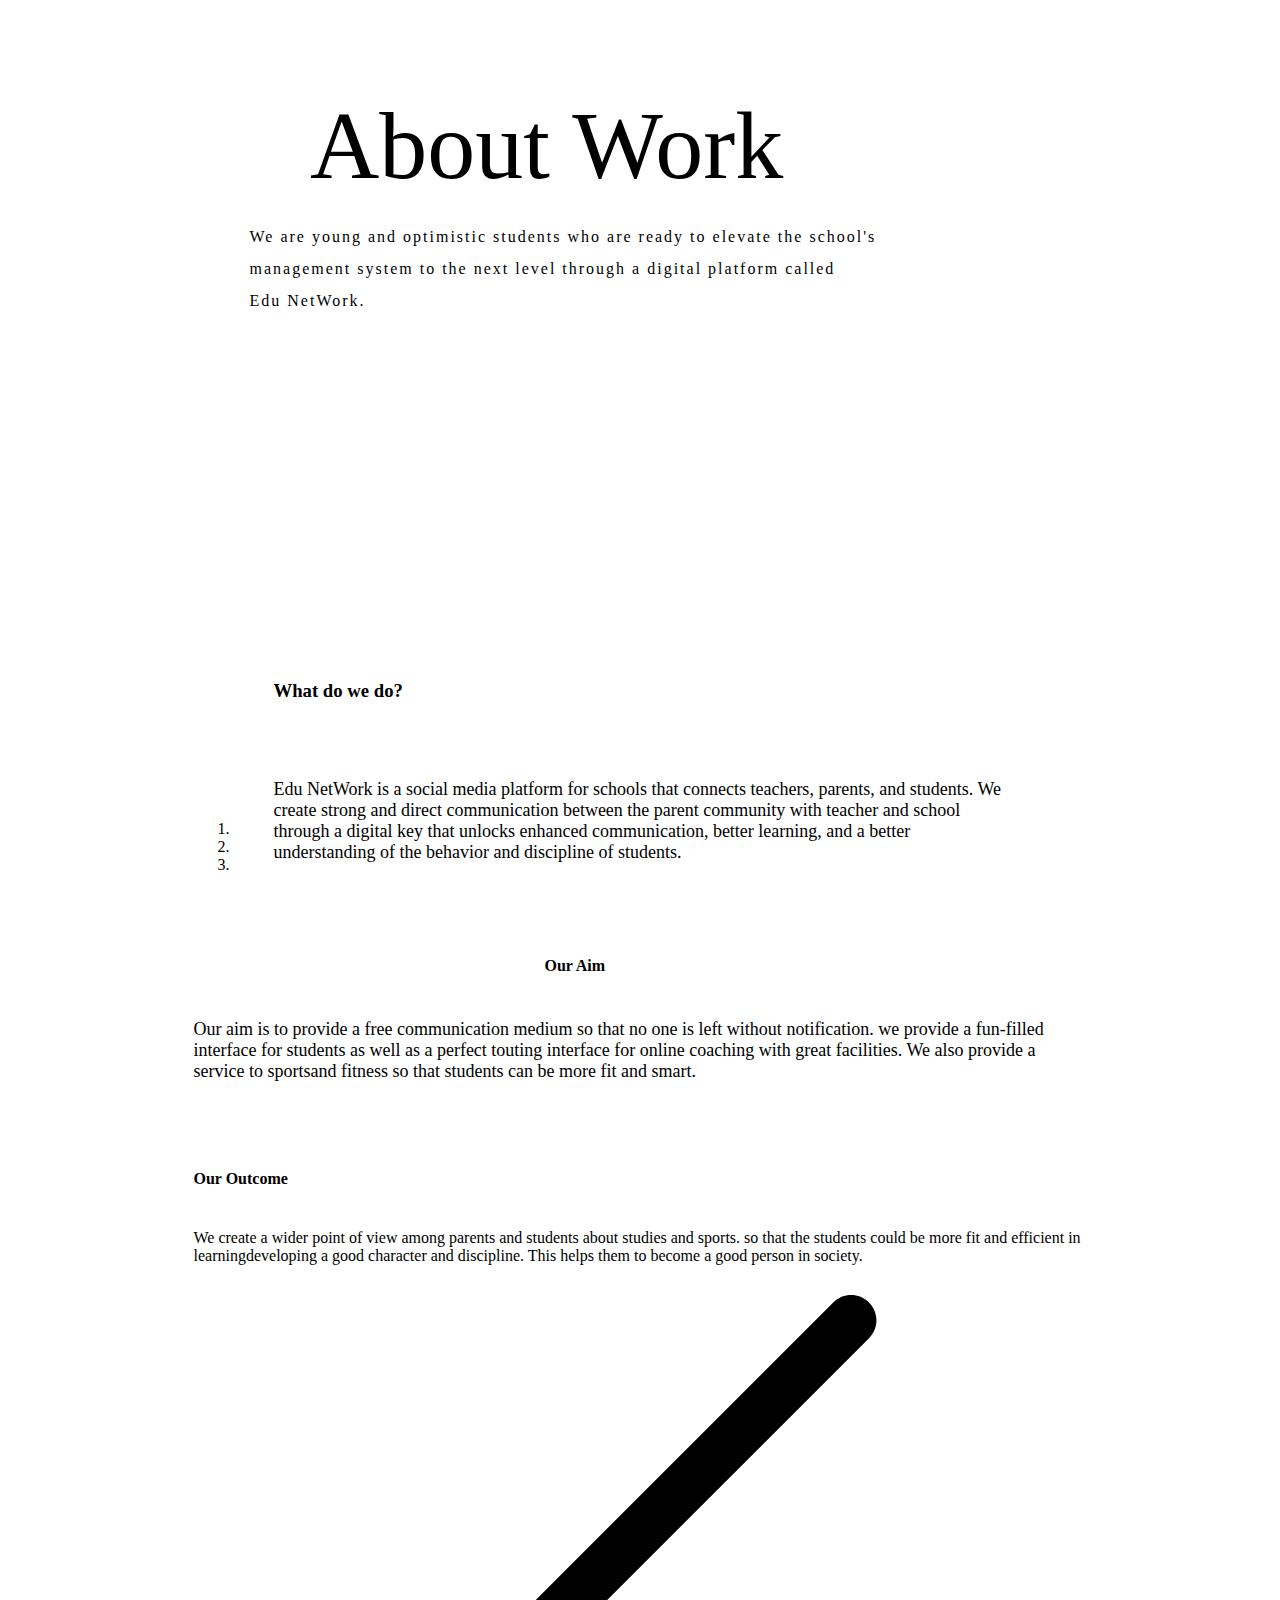
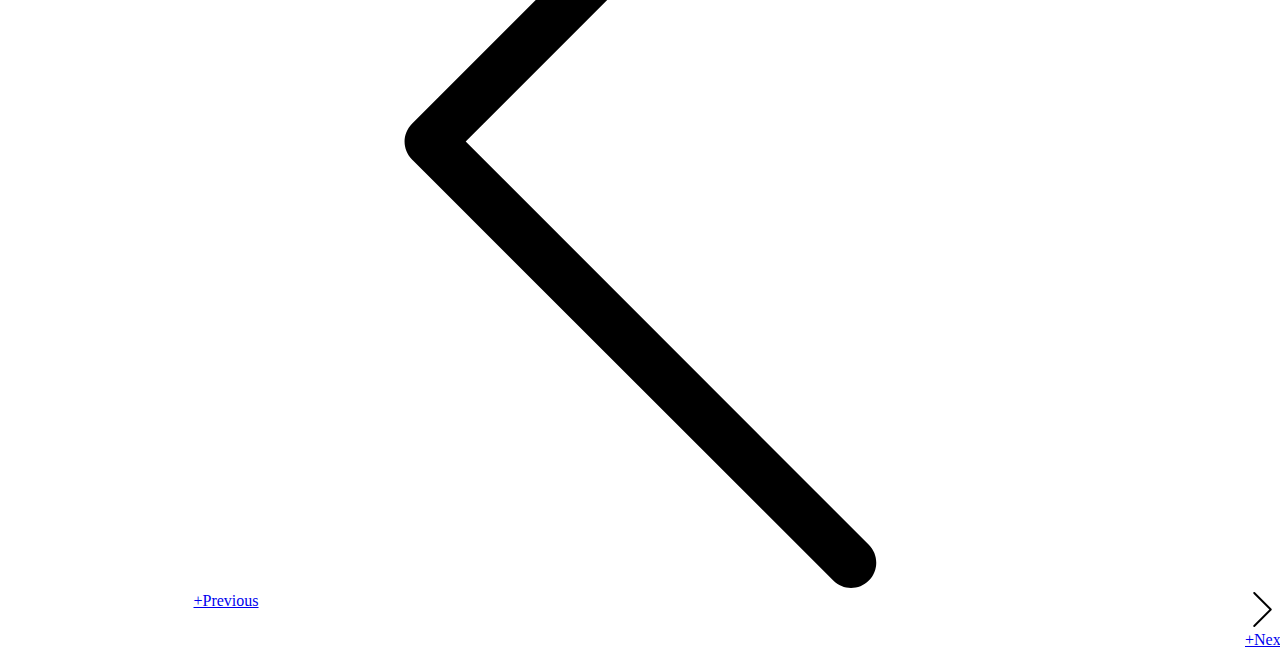
==== About.html @ 9004d81f "Add files via upload" ====
<!DOCTYPE html>
<html style="font-size: 16px;"><head>
    <meta name="viewport" content="width=device-width, initial-scale=1.0">
    <meta charset="utf-8">
    <meta name="keywords" content="Here are some options"><meta name="description" content=""><meta name="page_type" content="np-template-header-footer-from-plugin">
    <title></title>
    <link rel="stylesheet" href="/nicepage.css" media="screen">
    <script class="u-script" type="text/javascript" src="np://app.desktop.nicepage.com/jquery.js" defer=""></script>
    <script class="u-script" type="text/javascript" src="np://app.desktop.nicepage.com/nicepage.js" defer=""></script>
<meta name="generator" content="Nicepage 3.12.1, nicepage.com"><link rel="stylesheet" data-font="Titan+One:400" href="https://fonts.googleapis.com/css?family=Titan+One:400"></head>
<body class="u-body" data-style="blank" data-posts="" data-global-section-properties="{&quot;colorings&quot;:{&quot;light&quot;:[&quot;clean&quot;],&quot;colored&quot;:[&quot;clean&quot;],&quot;dark&quot;:[&quot;dark&quot;]}}" data-source="" data-page-sections-style="[]" data-page-coloring-types="{&quot;light&quot;:[&quot;clean&quot;],&quot;colored&quot;:[&quot;clean&quot;],&quot;dark&quot;:[&quot;dark&quot;]}" data-page-category="&quot;Basic&quot;"><section class="u-align-center u-clearfix u-palette-1-base u-block-7e29-1" custom-posts-hash="[]" data-style="blank" data-section-properties="{&quot;margin&quot;:&quot;none&quot;,&quot;stretch&quot;:true}" id="carousel_37c1" data-source="fix" data-id="7e29" data-height-sm="244">
  
<style data-mode="XL" data-visited="true">@media (min-width: 1200px) {
  .u-block-7e29-1 {
    background-image: none;
  }
  .u-block-7e29-2 {
    min-height: 500px;
  }
  .u-block-7e29-3 {
    font-size: 6rem;
    font-style: normal;
    margin-top: 90px;
    margin-left: 302px;
    margin-right: 302px;
    margin-bottom: 0;
  }
  .u-block-7e29-4 {
    letter-spacing: 2px;
    width: 781px;
    line-height: 2;
    margin-top: 20px;
    margin-left: auto;
    margin-right: auto;
    margin-bottom: 60px;
  }
}</style><style data-mode="LG">@media (max-width: 1199px) and (min-width: 992px) {
  .u-block-7e29-1 {
    background-image: none;
    min-height: 316px;
  }
  .u-block-7e29-2 {
    min-height: 500px;
  }
  .u-block-7e29-3 {
    margin-left: 202px;
    margin-right: 202px;
    margin-bottom: 0;
    font-size: 6rem;
    font-style: normal;
    margin-top: 90px;
  }
  .u-block-7e29-4 {
    letter-spacing: 2px;
    width: 781px;
    line-height: 2;
    margin-top: 20px;
    margin-left: auto;
    margin-right: auto;
    margin-bottom: 60px;
  }
}</style><style data-mode="MD">@media (max-width: 991px) and (min-width: 768px) {
  .u-block-7e29-1 {
    background-image: none;
    min-height: 244px;
  }
  .u-block-7e29-2 {
    min-height: 500px;
  }
  .u-block-7e29-3 {
    margin-left: 92px;
    margin-right: 92px;
    margin-bottom: 0;
    font-size: 6rem;
    font-style: normal;
    margin-top: 90px;
  }
  .u-block-7e29-4 {
    letter-spacing: 2px;
    width: 720px;
    line-height: 2;
    margin-top: 20px;
    margin-left: auto;
    margin-right: auto;
    margin-bottom: 60px;
  }
}</style><style data-mode="SM" data-visited="true">@media (max-width: 767px) and (min-width: 576px) {
  .u-block-7e29-1 {
    background-image: none;
  }
  .u-block-7e29-2 {
    min-height: 507px;
  }
  .u-block-7e29-3 {
    font-size: 3.75rem;
    font-style: normal;
    margin-top: 90px;
    margin-left: 2px;
    margin-right: 2px;
    margin-bottom: 0;
  }
  .u-block-7e29-4 {
    letter-spacing: 2px;
    width: 540px;
    line-height: 2;
    margin-top: 20px;
    margin-left: auto;
    margin-right: auto;
    margin-bottom: 60px;
  }
}</style><style data-mode="XS" data-visited="true">@media (max-width: 575px) {
  .u-block-7e29-1 {
    background-image: none;
  }
  .u-block-7e29-2 {
    min-height: 535px;
  }
  .u-block-7e29-3 {
    font-size: 2.25rem;
    font-style: normal;
    margin-top: 60px;
    margin-left: 0;
    margin-right: 0;
    margin-bottom: 0;
  }
  .u-block-7e29-4 {
    letter-spacing: 2px;
    width: 340px;
    line-height: 2;
    margin-top: 20px;
    margin-left: auto;
    margin-right: auto;
    margin-bottom: 60px;
  }
}</style><div class="u-clearfix u-sheet u-valign-middle-xs u-block-7e29-2" data-state="{&quot;margin-top&quot;:{&quot;shouldApplyDefaultMargins&quot;:{&quot;XL&quot;:false,&quot;LG&quot;:false,&quot;MD&quot;:false,&quot;SM&quot;:false,&quot;XS&quot;:false},&quot;parentVerticalAlign&quot;:{&quot;XL&quot;:&quot;&quot;,&quot;LG&quot;:&quot;&quot;,&quot;MD&quot;:&quot;&quot;,&quot;SM&quot;:&quot;&quot;,&quot;XS&quot;:&quot;middle&quot;}},&quot;margin-bottom&quot;:{&quot;shouldApplyDefaultMargins&quot;:{&quot;XL&quot;:false,&quot;LG&quot;:false,&quot;MD&quot;:false,&quot;SM&quot;:false,&quot;XS&quot;:false},&quot;parentVerticalAlign&quot;:{&quot;XL&quot;:&quot;&quot;,&quot;LG&quot;:&quot;&quot;,&quot;MD&quot;:&quot;&quot;,&quot;SM&quot;:&quot;&quot;,&quot;XS&quot;:&quot;middle&quot;}}}"><blockquote class="u-align-center-sm u-align-center-xs u-border-20 u-border-palette-3-base u-custom-font u-font-playfair-display u-text u-block-7e29-3" data-state="{&quot;margin-top&quot;:{&quot;shouldApplyDefaultMargins&quot;:{&quot;XL&quot;:false,&quot;LG&quot;:false,&quot;MD&quot;:false,&quot;SM&quot;:false,&quot;XS&quot;:true},&quot;parentVerticalAlign&quot;:{&quot;XL&quot;:&quot;&quot;,&quot;LG&quot;:&quot;&quot;,&quot;MD&quot;:&quot;&quot;,&quot;SM&quot;:&quot;&quot;,&quot;XS&quot;:&quot;middle&quot;}},&quot;margin-bottom&quot;:{&quot;shouldApplyDefaultMargins&quot;:{&quot;XL&quot;:false,&quot;LG&quot;:false,&quot;MD&quot;:false,&quot;SM&quot;:false,&quot;XS&quot;:true},&quot;parentVerticalAlign&quot;:{&quot;XL&quot;:&quot;&quot;,&quot;LG&quot;:&quot;&quot;,&quot;MD&quot;:&quot;&quot;,&quot;SM&quot;:&quot;&quot;,&quot;XS&quot;:&quot;middle&quot;}}}">About Work</blockquote><p class="u-custom-font u-font-playfair-display u-text u-block-7e29-4" data-state="{&quot;margin-top&quot;:{&quot;shouldApplyDefaultMargins&quot;:{&quot;XL&quot;:false,&quot;LG&quot;:false,&quot;MD&quot;:false,&quot;SM&quot;:false,&quot;XS&quot;:true},&quot;parentVerticalAlign&quot;:{&quot;XL&quot;:&quot;&quot;,&quot;LG&quot;:&quot;&quot;,&quot;MD&quot;:&quot;&quot;,&quot;SM&quot;:&quot;&quot;,&quot;XS&quot;:&quot;middle&quot;}},&quot;margin-bottom&quot;:{&quot;shouldApplyDefaultMargins&quot;:{&quot;XL&quot;:false,&quot;LG&quot;:false,&quot;MD&quot;:false,&quot;SM&quot;:false,&quot;XS&quot;:true},&quot;parentVerticalAlign&quot;:{&quot;XL&quot;:&quot;&quot;,&quot;LG&quot;:&quot;&quot;,&quot;MD&quot;:&quot;&quot;,&quot;SM&quot;:&quot;&quot;,&quot;XS&quot;:&quot;middle&quot;}}}">We are young and optimistic students who are ready to elevate the school's
<br>management system to the next level through a digital platform called
<br>Edu NetWork.</p></div></section><section class="u-align-center u-clearfix u-block-9e9a-1" custom-posts-hash="[[T,T],[],[],[]]" data-section-properties="{&quot;margin&quot;:&quot;none&quot;,&quot;stretch&quot;:true}" data-id="9e9a" data-posts-content="[{'images':[],'maps':[],'videos':[],'icons':[{}],'textWidth':1140,'textHeight':549,'id':1,'groupId':2,'headingProp':'h4','textProp':'largeText'},{'images':[],'maps':[],'videos':[],'icons':[{}],'textWidth':1140,'textHeight':549,'id':3,'groupId':2,'headingProp':'h4','textProp':'largeText'}]" data-style="slider-control-3" id="sec-2303">
  <div class="u-clearfix u-sheet u-valign-middle u-block-9e9a-2" data-state="{&quot;margin-top&quot;:{&quot;shouldApplyDefaultMargins&quot;:{&quot;XL&quot;:false,&quot;LG&quot;:false,&quot;MD&quot;:false,&quot;SM&quot;:false,&quot;XS&quot;:false},&quot;parentVerticalAlign&quot;:{&quot;XL&quot;:&quot;middle&quot;,&quot;LG&quot;:&quot;middle&quot;,&quot;MD&quot;:&quot;middle&quot;,&quot;SM&quot;:&quot;middle&quot;,&quot;XS&quot;:&quot;middle&quot;}},&quot;margin-bottom&quot;:{&quot;shouldApplyDefaultMargins&quot;:{&quot;XL&quot;:false,&quot;LG&quot;:false,&quot;MD&quot;:false,&quot;SM&quot;:false,&quot;XS&quot;:false},&quot;parentVerticalAlign&quot;:{&quot;XL&quot;:&quot;middle&quot;,&quot;LG&quot;:&quot;middle&quot;,&quot;MD&quot;:&quot;middle&quot;,&quot;SM&quot;:&quot;middle&quot;,&quot;XS&quot;:&quot;middle&quot;}}}">
    <div id="carousel-5989" data-interval="5000" data-u-ride="carousel" class="u-carousel u-expanded-width-sm u-expanded-width-xs u-slider u-block-9e9a-8" data-state="{&quot;margin-top&quot;:{&quot;shouldApplyDefaultMargins&quot;:{&quot;XL&quot;:false,&quot;LG&quot;:false,&quot;MD&quot;:false,&quot;SM&quot;:false,&quot;XS&quot;:false},&quot;parentVerticalAlign&quot;:{&quot;XL&quot;:&quot;middle&quot;,&quot;LG&quot;:&quot;middle&quot;,&quot;MD&quot;:&quot;middle&quot;,&quot;SM&quot;:&quot;middle&quot;,&quot;XS&quot;:&quot;middle&quot;}},&quot;margin-bottom&quot;:{&quot;shouldApplyDefaultMargins&quot;:{&quot;XL&quot;:false,&quot;LG&quot;:false,&quot;MD&quot;:false,&quot;SM&quot;:false,&quot;XS&quot;:false},&quot;parentVerticalAlign&quot;:{&quot;XL&quot;:&quot;middle&quot;,&quot;LG&quot;:&quot;middle&quot;,&quot;MD&quot;:&quot;middle&quot;,&quot;SM&quot;:&quot;middle&quot;,&quot;XS&quot;:&quot;middle&quot;}}}">
      <ol class="u-absolute-hcenter u-carousel-indicators u-block-9e9a-9">
        <li data-u-target="#carousel-5989" class="u-active u-grey-30" data-u-slide-to="0"></li>
        <li data-u-target="#carousel-5989" class="u-grey-30" data-u-slide-to="1"></li>
      <li data-u-target="#carousel-5989" class="u-grey-30" data-u-slide-to="2"></li></ol>
      <div class="u-carousel-inner" role="listbox">
        <div class="u-active u-carousel-item u-container-style u-slide u-block-9e9a-10" data-state="{&quot;min-height&quot;:{&quot;canCollapse&quot;:{&quot;XL&quot;:false,&quot;LG&quot;:false,&quot;MD&quot;:false,&quot;SM&quot;:false,&quot;XS&quot;:false}}}">
          <div class="u-container-layout u-block-9e9a-11" data-state="{&quot;min-height&quot;:{&quot;canCollapse&quot;:{&quot;XL&quot;:false,&quot;LG&quot;:false,&quot;MD&quot;:false,&quot;SM&quot;:false,&quot;XS&quot;:false}},&quot;margin-top&quot;:{&quot;shouldApplyDefaultMargins&quot;:{&quot;XL&quot;:false,&quot;LG&quot;:false,&quot;MD&quot;:false,&quot;SM&quot;:false,&quot;XS&quot;:false},&quot;parentVerticalAlign&quot;:{&quot;XL&quot;:&quot;&quot;,&quot;LG&quot;:&quot;&quot;,&quot;MD&quot;:&quot;&quot;,&quot;SM&quot;:&quot;&quot;,&quot;XS&quot;:&quot;&quot;}},&quot;margin-bottom&quot;:{&quot;shouldApplyDefaultMargins&quot;:{&quot;XL&quot;:false,&quot;LG&quot;:false,&quot;MD&quot;:false,&quot;SM&quot;:false,&quot;XS&quot;:false},&quot;parentVerticalAlign&quot;:{&quot;XL&quot;:&quot;&quot;,&quot;LG&quot;:&quot;&quot;,&quot;MD&quot;:&quot;&quot;,&quot;SM&quot;:&quot;&quot;,&quot;XS&quot;:&quot;&quot;}}}">
            
            <h3 class="u-align-center u-text u-block-9e9a-27">What do we do?</h3><p class="u-align-center u-large-text u-text u-text-variant u-block-9e9a-15">Edu NetWork is a social media platform for schools that connects teachers, parents, and students. We create strong and direct communication between the parent community with teacher and school through a digital key that unlocks enhanced communication, better learning, and a better understanding of the behavior and discipline of students.</p>
            
            <h4 class="u-align-center u-text u-block-9e9a-16"><br>
            </h4>
          </div>
        </div>
        <div class="u-align-center u-carousel-item u-container-style u-expanded-width u-slide u-block-9e9a-19" data-state="{&quot;min-height&quot;:{&quot;canCollapse&quot;:{&quot;XL&quot;:false,&quot;LG&quot;:false,&quot;MD&quot;:false,&quot;SM&quot;:false,&quot;XS&quot;:false}}}">
          <div class="u-container-layout u-block-9e9a-20" data-state="{&quot;min-height&quot;:{&quot;canCollapse&quot;:{&quot;XL&quot;:false,&quot;LG&quot;:false,&quot;MD&quot;:false,&quot;SM&quot;:false,&quot;XS&quot;:false}},&quot;margin-top&quot;:{&quot;shouldApplyDefaultMargins&quot;:{&quot;XL&quot;:false,&quot;LG&quot;:false,&quot;MD&quot;:false,&quot;SM&quot;:false,&quot;XS&quot;:false},&quot;parentVerticalAlign&quot;:{&quot;XL&quot;:&quot;&quot;,&quot;LG&quot;:&quot;&quot;,&quot;MD&quot;:&quot;&quot;,&quot;SM&quot;:&quot;&quot;,&quot;XS&quot;:&quot;&quot;}},&quot;margin-bottom&quot;:{&quot;shouldApplyDefaultMargins&quot;:{&quot;XL&quot;:false,&quot;LG&quot;:false,&quot;MD&quot;:false,&quot;SM&quot;:false,&quot;XS&quot;:false},&quot;parentVerticalAlign&quot;:{&quot;XL&quot;:&quot;&quot;,&quot;LG&quot;:&quot;&quot;,&quot;MD&quot;:&quot;&quot;,&quot;SM&quot;:&quot;&quot;,&quot;XS&quot;:&quot;&quot;}}}">
            
            
            
            
          <h4 class="u-align-center u-text u-block-9e9a-24">Our Aim
            </h4><p class="u-align-center u-large-text u-text u-text-variant u-block-9e9a-22">Our aim is to provide a free communication medium so that no one is left without notification. we provide a fun-filled interface for students as well as a perfect touting interface for online coaching with great facilities. We also provide a service to sportsand fitness so that students can be more fit and smart.</p></div>
        </div>
      <div class="test-slide u-carousel-item u-container-style u-slide u-block-9e9a-25" data-state="{&quot;min-height&quot;:{&quot;canCollapse&quot;:{&quot;XL&quot;:false,&quot;LG&quot;:false,&quot;MD&quot;:false,&quot;SM&quot;:false,&quot;XS&quot;:false}}}"><div class="u-container-layout u-block-9e9a-26" data-state="{&quot;min-height&quot;:{&quot;canCollapse&quot;:{&quot;XL&quot;:false,&quot;LG&quot;:false,&quot;MD&quot;:false,&quot;SM&quot;:false,&quot;XS&quot;:false}},&quot;margin-top&quot;:{&quot;shouldApplyDefaultMargins&quot;:{&quot;XL&quot;:false,&quot;LG&quot;:false,&quot;MD&quot;:false,&quot;SM&quot;:false,&quot;XS&quot;:false},&quot;parentVerticalAlign&quot;:{&quot;XL&quot;:&quot;&quot;,&quot;LG&quot;:&quot;&quot;,&quot;MD&quot;:&quot;&quot;,&quot;SM&quot;:&quot;&quot;,&quot;XS&quot;:&quot;&quot;}},&quot;margin-bottom&quot;:{&quot;shouldApplyDefaultMargins&quot;:{&quot;XL&quot;:false,&quot;LG&quot;:false,&quot;MD&quot;:false,&quot;SM&quot;:false,&quot;XS&quot;:false},&quot;parentVerticalAlign&quot;:{&quot;XL&quot;:&quot;&quot;,&quot;LG&quot;:&quot;&quot;,&quot;MD&quot;:&quot;&quot;,&quot;SM&quot;:&quot;&quot;,&quot;XS&quot;:&quot;&quot;}}}"><h4 class="u-align-center u-text u-block-9e9a-28">Our Outcome</h4><p class="u-large-text u-text u-text-font u-text-variant u-block-9e9a-29">We create a wider point of view among parents and students about studies and sports. so that the students could be more fit and efficient in learningdeveloping a good character and discipline. This helps them to become a good&nbsp;person in society.</p></div></div></div>
      <a class="u-absolute-vcenter u-carousel-control u-carousel-control-prev u-text-grey-30 u-block-9e9a-14" href="#carousel-5989" role="button" data-u-slide="prev" data-state="{&quot;height&quot;:{&quot;expandedBlock&quot;:{&quot;XL&quot;:false,&quot;LG&quot;:false,&quot;MD&quot;:false,&quot;SM&quot;:false,&quot;XS&quot;:false},&quot;expandedParent&quot;:{&quot;XL&quot;:null,&quot;LG&quot;:null,&quot;MD&quot;:null,&quot;SM&quot;:null,&quot;XS&quot;:null}}}">
        <span aria-hidden="true">
          <svg viewBox="0 0 477.175 477.175"><path d="M145.188,238.575l215.5-215.5c5.3-5.3,5.3-13.8,0-19.1s-13.8-5.3-19.1,0l-225.1,225.1c-5.3,5.3-5.3,13.8,0,19.1l225.1,225
                    c2.6,2.6,6.1,4,9.5,4s6.9-1.3,9.5-4c5.3-5.3,5.3-13.8,0-19.1L145.188,238.575z"></path></svg>
        </span>
        <span class="sr-only">+Previous</span>
      </a>
      <a class="u-absolute-vcenter u-carousel-control u-carousel-control-next u-text-grey-30 u-block-9e9a-7" href="#carousel-5989" role="button" data-u-slide="next" data-state="{&quot;height&quot;:{&quot;expandedBlock&quot;:{&quot;XL&quot;:false,&quot;LG&quot;:false,&quot;MD&quot;:false,&quot;SM&quot;:false,&quot;XS&quot;:false},&quot;expandedParent&quot;:{&quot;XL&quot;:null,&quot;LG&quot;:null,&quot;MD&quot;:null,&quot;SM&quot;:null,&quot;XS&quot;:null}}}">
        <span aria-hidden="true">
          <svg viewBox="0 0 477.175 477.175"><path d="M360.731,229.075l-225.1-225.1c-5.3-5.3-13.8-5.3-19.1,0s-5.3,13.8,0,19.1l215.5,215.5l-215.5,215.5
                    c-5.3,5.3-5.3,13.8,0,19.1c2.6,2.6,6.1,4,9.5,4c3.4,0,6.9-1.3,9.5-4l225.1-225.1C365.931,242.875,365.931,234.275,360.731,229.075z"></path></svg>
        </span>
        <span class="sr-only">+Next</span>
      </a>
    </div>
  </div>
  <style data-mode="XL" data-visited="true">@media (min-width: 1200px) {
  .u-block-9e9a-2 {
    min-height: 549px;
  }
  .u-block-9e9a-8 {
    min-height: 430px;
    width: 893px;
    margin-top: 60px;
    margin-bottom: 60px;
    margin-left: auto;
    margin-right: auto;
  }
  .u-block-9e9a-9 {
    position: absolute;
    bottom: 10px;
  }
  .u-block-9e9a-11 {
    padding-top: 30px;
    padding-bottom: 30px;
    padding-left: 80px;
    padding-right: 80px;
  }
  .u-block-9e9a-27 {
    margin-top: 0;
    margin-bottom: 0;
    margin-left: 0;
    margin-right: 0;
  }
  .u-block-9e9a-15 {
    font-size: 1.125rem;
    margin-top: 77px;
    margin-left: 0;
    margin-right: 0;
    margin-bottom: 0;
  }
  .u-block-9e9a-16 {
    width: 191px;
    margin-top: -22px;
    margin-left: auto;
    margin-right: auto;
    margin-bottom: 0;
  }
  .u-block-9e9a-20 {
    padding-top: 30px;
    padding-bottom: 30px;
    padding-left: 80px;
    padding-right: 80px;
  }
  .u-block-9e9a-24 {
    width: 191px;
    margin-top: 38px;
    margin-left: auto;
    margin-right: auto;
    margin-bottom: 0;
  }
  .u-block-9e9a-22 {
    font-size: 1.125rem;
    margin-top: 44px;
    margin-left: -80px;
    margin-right: -80px;
    margin-bottom: 0;
  }
  .u-block-9e9a-26 {
    padding-top: 30px;
    padding-bottom: 30px;
    padding-left: 50px;
    padding-right: 50px;
  }
  .u-block-9e9a-28 {
    margin-top: 28px;
    margin-left: -50px;
    margin-right: -50px;
    margin-bottom: 0;
  }
  .u-block-9e9a-29 {
    margin-top: 41px;
    margin-left: -50px;
    margin-right: -50px;
    margin-bottom: 0;
  }
  .u-block-9e9a-14 {
    width: 35px;
    height: 35px;
  }
  .u-block-9e9a-7 {
    width: 35px;
    height: 35px;
    left: auto;
    position: absolute;
    right: 0;
  }
}</style>
  <style data-mode="LG">@media (max-width: 1199px) and (min-width: 992px) {
  .u-block-9e9a-2 {
    min-height: 549px;
  }
  .u-block-9e9a-8 {
    min-height: 430px;
    height: auto;
    width: 893px;
    margin-top: 60px;
    margin-bottom: 60px;
    margin-left: auto;
    margin-right: auto;
  }
  .u-block-9e9a-9 {
    position: absolute;
    bottom: 10px;
  }
  .u-block-9e9a-11 {
    padding-top: 30px;
    padding-bottom: 30px;
    padding-left: 80px;
    padding-right: 80px;
  }
  .u-block-9e9a-27 {
    margin-top: -5px;
    margin-right: 0;
    margin-bottom: 0;
    margin-left: 0;
  }
  .u-block-9e9a-15 {
    margin-top: 77px;
    margin-bottom: 0;
    margin-left: 0;
    margin-right: 0;
    font-size: 1.125rem;
  }
  .u-block-9e9a-16 {
    width: 191px;
    margin-top: -22px;
    margin-left: auto;
    margin-right: auto;
    margin-bottom: 0;
  }
  .u-block-9e9a-20 {
    padding-top: 30px;
    padding-bottom: 30px;
    padding-left: 80px;
    padding-right: 80px;
  }
  .u-block-9e9a-24 {
    width: 191px;
    margin-top: 38px;
    margin-left: auto;
    margin-right: auto;
    margin-bottom: 0;
  }
  .u-block-9e9a-22 {
    margin-top: 44px;
    margin-bottom: 0;
    margin-left: 0;
    margin-right: 0;
    font-size: 1.125rem;
  }
  .u-block-9e9a-26 {
    padding-top: 30px;
    padding-bottom: 30px;
    padding-left: 50px;
    padding-right: 50px;
  }
  .u-block-9e9a-28 {
    margin-top: 28px;
    margin-left: 0;
    margin-right: 0;
    margin-bottom: 0;
  }
  .u-block-9e9a-29 {
    margin-top: 41px;
    margin-right: -9px;
    margin-bottom: 0;
    margin-left: 0;
  }
  .u-block-9e9a-14 {
    width: 35px;
    height: 35px;
  }
  .u-block-9e9a-7 {
    width: 35px;
    height: 35px;
    left: auto;
    position: absolute;
    right: 0;
  }
}</style>
  <style data-mode="MD" data-visited="true">@media (max-width: 991px) and (min-width: 768px) {
  .u-block-9e9a-2 {
    min-height: 549px;
  }
  .u-block-9e9a-8 {
    min-height: 430px;
    height: auto;
    width: 720px;
    margin-top: 60px;
    margin-bottom: 60px;
    margin-left: auto;
    margin-right: auto;
  }
  .u-block-9e9a-9 {
    position: absolute;
    bottom: 10px;
  }
  .u-block-9e9a-11 {
    padding-top: 30px;
    padding-bottom: 30px;
    padding-left: 60px;
    padding-right: 60px;
  }
  .u-block-9e9a-27 {
    margin-top: -5px;
    margin-right: 0;
    margin-bottom: 0;
    margin-left: 0;
  }
  .u-block-9e9a-15 {
    margin-top: 77px;
    margin-bottom: 0;
    margin-left: 0;
    margin-right: 0;
    font-size: 1.125rem;
  }
  .u-block-9e9a-16 {
    width: 191px;
    margin-top: -22px;
    margin-left: auto;
    margin-right: auto;
    margin-bottom: 0;
  }
  .u-block-9e9a-20 {
    padding-top: 30px;
    padding-bottom: 30px;
    padding-left: 60px;
    padding-right: 60px;
  }
  .u-block-9e9a-24 {
    width: 191px;
    margin-top: 38px;
    margin-left: auto;
    margin-right: auto;
    margin-bottom: 0;
  }
  .u-block-9e9a-22 {
    margin-top: 44px;
    margin-bottom: 0;
    margin-left: 0;
    margin-right: 0;
    font-size: 1.125rem;
  }
  .u-block-9e9a-26 {
    padding-top: 30px;
    padding-bottom: 30px;
    padding-left: 30px;
    padding-right: 30px;
  }
  .u-block-9e9a-28 {
    margin-top: 28px;
    margin-left: 0;
    margin-right: 0;
    margin-bottom: 0;
  }
  .u-block-9e9a-29 {
    margin-top: 41px;
    margin-right: -9px;
    margin-bottom: 0;
    margin-left: 0;
  }
  .u-block-9e9a-14 {
    width: 35px;
    height: 35px;
  }
  .u-block-9e9a-7 {
    width: 35px;
    height: 35px;
    left: auto;
    position: absolute;
    right: 0;
  }
}</style>
  <style data-mode="SM" data-visited="true">@media (max-width: 767px) and (min-width: 576px) {
  .u-block-9e9a-2 {
    min-height: 516px;
  }
  .u-block-9e9a-8 {
    min-height: 436px;
    height: auto;
    margin-top: 60px;
    margin-bottom: 60px;
  }
  .u-block-9e9a-9 {
    position: absolute;
    bottom: 10px;
  }
  .u-block-9e9a-11 {
    padding-top: 30px;
    padding-bottom: 30px;
    padding-left: 10px;
    padding-right: 10px;
  }
  .u-block-9e9a-27 {
    margin-top: -5px;
    margin-right: 0;
    margin-bottom: 0;
    margin-left: 0;
  }
  .u-block-9e9a-15 {
    font-size: 1.125rem;
    margin-top: 77px;
    margin-bottom: 0;
    margin-left: 0;
    margin-right: 0;
  }
  .u-block-9e9a-16 {
    width: 191px;
    margin-top: -22px;
    margin-left: auto;
    margin-right: auto;
    margin-bottom: 0;
  }
  .u-block-9e9a-20 {
    padding-top: 30px;
    padding-bottom: 30px;
    padding-left: 10px;
    padding-right: 10px;
  }
  .u-block-9e9a-24 {
    width: 191px;
    margin-top: 38px;
    margin-left: auto;
    margin-right: auto;
    margin-bottom: 0;
  }
  .u-block-9e9a-22 {
    font-size: 1.125rem;
    margin-top: 44px;
    margin-bottom: 0;
    margin-left: 0;
    margin-right: 0;
  }
  .u-block-9e9a-26 {
    padding-top: 30px;
    padding-bottom: 30px;
    padding-left: 10px;
    padding-right: 10px;
  }
  .u-block-9e9a-28 {
    margin-top: 28px;
    margin-left: 0;
    margin-right: 0;
    margin-bottom: 0;
  }
  .u-block-9e9a-29 {
    margin-top: 41px;
    margin-right: -9px;
    margin-bottom: 0;
    margin-left: 0;
  }
  .u-block-9e9a-14 {
    width: 35px;
    height: 35px;
  }
  .u-block-9e9a-7 {
    width: 35px;
    height: 35px;
    left: auto;
    position: absolute;
    right: 0;
  }
}</style>
  <style data-mode="XS" data-visited="true">@media (max-width: 575px) {
  .u-block-9e9a-2 {
    min-height: 662px;
  }
  .u-block-9e9a-8 {
    min-height: 582px;
    height: auto;
    margin-top: 60px;
    margin-bottom: 60px;
  }
  .u-block-9e9a-9 {
    position: absolute;
    bottom: 10px;
  }
  .u-block-9e9a-11 {
    padding-top: 30px;
    padding-bottom: 30px;
    padding-left: 10px;
    padding-right: 10px;
  }
  .u-block-9e9a-27 {
    margin-top: -5px;
    margin-right: 0;
    margin-bottom: 0;
    margin-left: 0;
  }
  .u-block-9e9a-15 {
    font-size: 1.125rem;
    margin-top: 77px;
    margin-bottom: 0;
    margin-left: 0;
    margin-right: 0;
  }
  .u-block-9e9a-16 {
    width: 191px;
    margin-top: -22px;
    margin-left: auto;
    margin-right: auto;
    margin-bottom: 0;
  }
  .u-block-9e9a-20 {
    padding-top: 30px;
    padding-bottom: 30px;
    padding-left: 10px;
    padding-right: 10px;
  }
  .u-block-9e9a-24 {
    width: 191px;
    margin-top: 38px;
    margin-left: auto;
    margin-right: auto;
    margin-bottom: 0;
  }
  .u-block-9e9a-22 {
    font-size: 1.125rem;
    margin-top: 44px;
    margin-bottom: 0;
    margin-left: 0;
    margin-right: 0;
  }
  .u-block-9e9a-26 {
    padding-top: 30px;
    padding-bottom: 30px;
    padding-left: 10px;
    padding-right: 10px;
  }
  .u-block-9e9a-28 {
    margin-top: 28px;
    margin-left: 0;
    margin-right: 0;
    margin-bottom: 0;
  }
  .u-block-9e9a-29 {
    margin-top: 41px;
    margin-right: -9px;
    margin-bottom: 0;
    margin-left: 0;
  }
  .u-block-9e9a-14 {
    width: 35px;
    height: 35px;
  }
  .u-block-9e9a-7 {
    width: 35px;
    height: 35px;
    left: auto;
    position: absolute;
    right: 0;
  }
}</style>
</section>
</body></html>
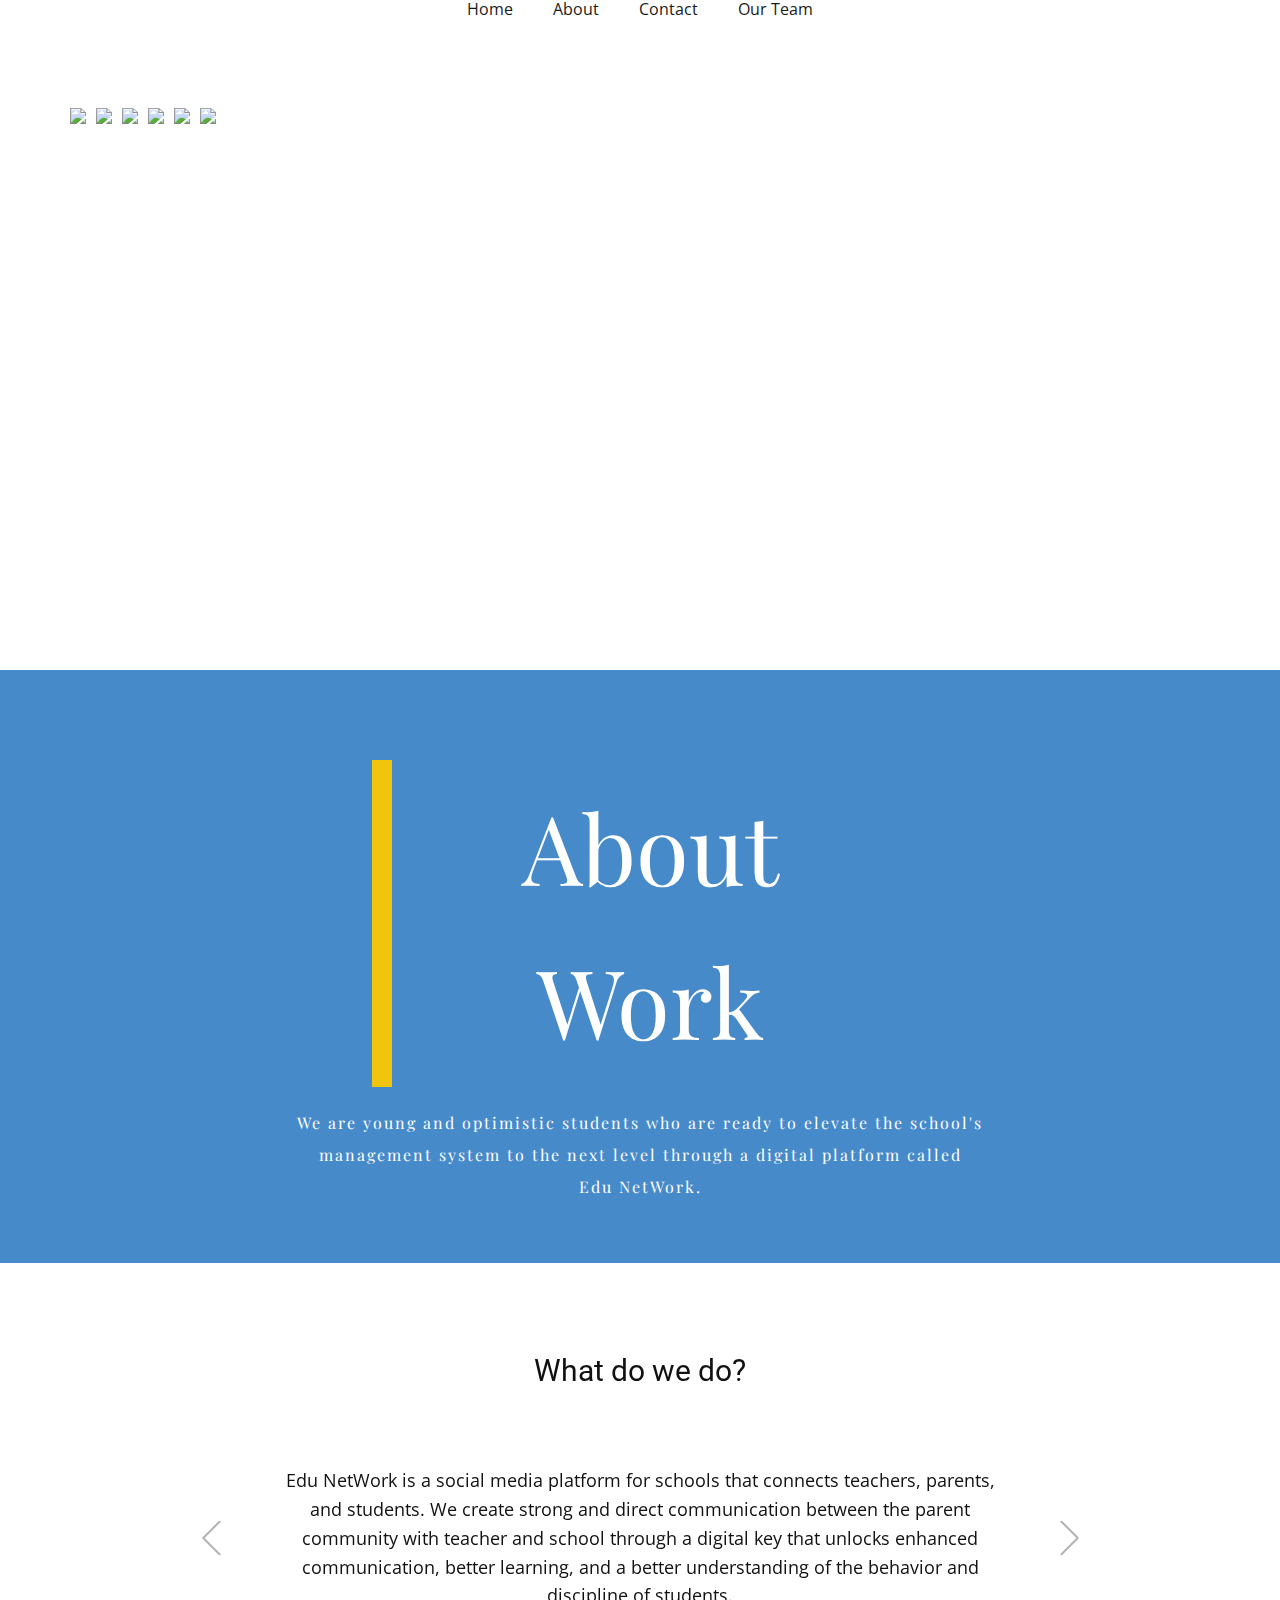
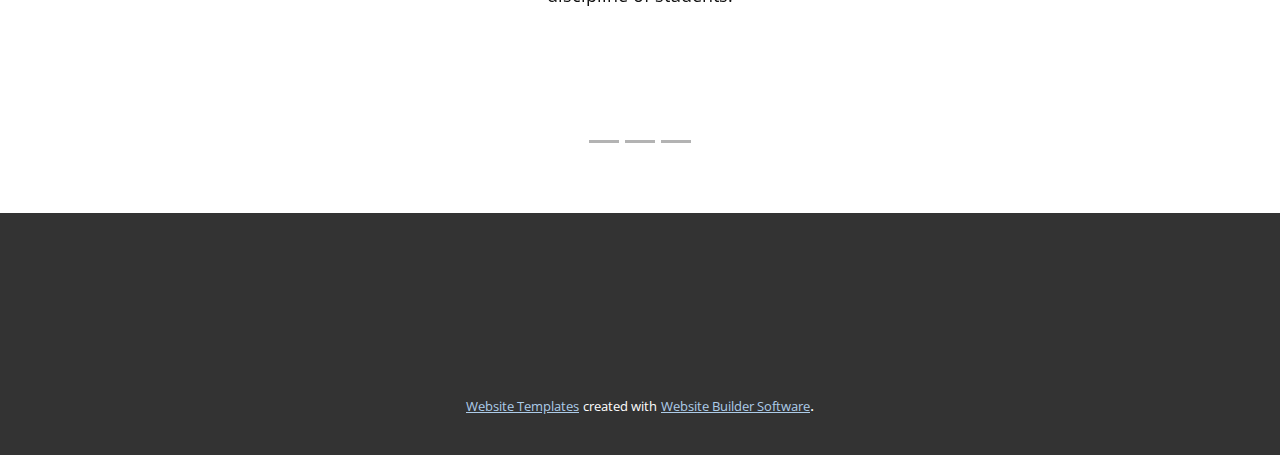
==== commit 1601acb2: "Add files via upload" ====
--- a/About.html
+++ b/About.html
@@ -1,639 +1,184 @@
 <!DOCTYPE html>
-<html style="font-size: 16px;"><head>
+<html style="font-size: 16px;">
+  <head>
     <meta name="viewport" content="width=device-width, initial-scale=1.0">
     <meta charset="utf-8">
-    <meta name="keywords" content="Here are some options"><meta name="description" content=""><meta name="page_type" content="np-template-header-footer-from-plugin">
-    <title></title>
-    <link rel="stylesheet" href="/nicepage.css" media="screen">
-    <script class="u-script" type="text/javascript" src="np://app.desktop.nicepage.com/jquery.js" defer=""></script>
-    <script class="u-script" type="text/javascript" src="np://app.desktop.nicepage.com/nicepage.js" defer=""></script>
-<meta name="generator" content="Nicepage 3.12.1, nicepage.com"><link rel="stylesheet" data-font="Titan+One:400" href="https://fonts.googleapis.com/css?family=Titan+One:400"></head>
-<body class="u-body" data-style="blank" data-posts="" data-global-section-properties="{&quot;colorings&quot;:{&quot;light&quot;:[&quot;clean&quot;],&quot;colored&quot;:[&quot;clean&quot;],&quot;dark&quot;:[&quot;dark&quot;]}}" data-source="" data-page-sections-style="[]" data-page-coloring-types="{&quot;light&quot;:[&quot;clean&quot;],&quot;colored&quot;:[&quot;clean&quot;],&quot;dark&quot;:[&quot;dark&quot;]}" data-page-category="&quot;Basic&quot;"><section class="u-align-center u-clearfix u-palette-1-base u-block-7e29-1" custom-posts-hash="[]" data-style="blank" data-section-properties="{&quot;margin&quot;:&quot;none&quot;,&quot;stretch&quot;:true}" id="carousel_37c1" data-source="fix" data-id="7e29" data-height-sm="244">
-  
-<style data-mode="XL" data-visited="true">@media (min-width: 1200px) {
-  .u-block-7e29-1 {
-    background-image: none;
-  }
-  .u-block-7e29-2 {
-    min-height: 500px;
-  }
-  .u-block-7e29-3 {
-    font-size: 6rem;
-    font-style: normal;
-    margin-top: 90px;
-    margin-left: 302px;
-    margin-right: 302px;
-    margin-bottom: 0;
-  }
-  .u-block-7e29-4 {
-    letter-spacing: 2px;
-    width: 781px;
-    line-height: 2;
-    margin-top: 20px;
-    margin-left: auto;
-    margin-right: auto;
-    margin-bottom: 60px;
-  }
-}</style><style data-mode="LG">@media (max-width: 1199px) and (min-width: 992px) {
-  .u-block-7e29-1 {
-    background-image: none;
-    min-height: 316px;
-  }
-  .u-block-7e29-2 {
-    min-height: 500px;
-  }
-  .u-block-7e29-3 {
-    margin-left: 202px;
-    margin-right: 202px;
-    margin-bottom: 0;
-    font-size: 6rem;
-    font-style: normal;
-    margin-top: 90px;
-  }
-  .u-block-7e29-4 {
-    letter-spacing: 2px;
-    width: 781px;
-    line-height: 2;
-    margin-top: 20px;
-    margin-left: auto;
-    margin-right: auto;
-    margin-bottom: 60px;
-  }
-}</style><style data-mode="MD">@media (max-width: 991px) and (min-width: 768px) {
-  .u-block-7e29-1 {
-    background-image: none;
-    min-height: 244px;
-  }
-  .u-block-7e29-2 {
-    min-height: 500px;
-  }
-  .u-block-7e29-3 {
-    margin-left: 92px;
-    margin-right: 92px;
-    margin-bottom: 0;
-    font-size: 6rem;
-    font-style: normal;
-    margin-top: 90px;
-  }
-  .u-block-7e29-4 {
-    letter-spacing: 2px;
-    width: 720px;
-    line-height: 2;
-    margin-top: 20px;
-    margin-left: auto;
-    margin-right: auto;
-    margin-bottom: 60px;
-  }
-}</style><style data-mode="SM" data-visited="true">@media (max-width: 767px) and (min-width: 576px) {
-  .u-block-7e29-1 {
-    background-image: none;
-  }
-  .u-block-7e29-2 {
-    min-height: 507px;
-  }
-  .u-block-7e29-3 {
-    font-size: 3.75rem;
-    font-style: normal;
-    margin-top: 90px;
-    margin-left: 2px;
-    margin-right: 2px;
-    margin-bottom: 0;
-  }
-  .u-block-7e29-4 {
-    letter-spacing: 2px;
-    width: 540px;
-    line-height: 2;
-    margin-top: 20px;
-    margin-left: auto;
-    margin-right: auto;
-    margin-bottom: 60px;
-  }
-}</style><style data-mode="XS" data-visited="true">@media (max-width: 575px) {
-  .u-block-7e29-1 {
-    background-image: none;
-  }
-  .u-block-7e29-2 {
-    min-height: 535px;
-  }
-  .u-block-7e29-3 {
-    font-size: 2.25rem;
-    font-style: normal;
-    margin-top: 60px;
-    margin-left: 0;
-    margin-right: 0;
-    margin-bottom: 0;
-  }
-  .u-block-7e29-4 {
-    letter-spacing: 2px;
-    width: 340px;
-    line-height: 2;
-    margin-top: 20px;
-    margin-left: auto;
-    margin-right: auto;
-    margin-bottom: 60px;
-  }
-}</style><div class="u-clearfix u-sheet u-valign-middle-xs u-block-7e29-2" data-state="{&quot;margin-top&quot;:{&quot;shouldApplyDefaultMargins&quot;:{&quot;XL&quot;:false,&quot;LG&quot;:false,&quot;MD&quot;:false,&quot;SM&quot;:false,&quot;XS&quot;:false},&quot;parentVerticalAlign&quot;:{&quot;XL&quot;:&quot;&quot;,&quot;LG&quot;:&quot;&quot;,&quot;MD&quot;:&quot;&quot;,&quot;SM&quot;:&quot;&quot;,&quot;XS&quot;:&quot;middle&quot;}},&quot;margin-bottom&quot;:{&quot;shouldApplyDefaultMargins&quot;:{&quot;XL&quot;:false,&quot;LG&quot;:false,&quot;MD&quot;:false,&quot;SM&quot;:false,&quot;XS&quot;:false},&quot;parentVerticalAlign&quot;:{&quot;XL&quot;:&quot;&quot;,&quot;LG&quot;:&quot;&quot;,&quot;MD&quot;:&quot;&quot;,&quot;SM&quot;:&quot;&quot;,&quot;XS&quot;:&quot;middle&quot;}}}"><blockquote class="u-align-center-sm u-align-center-xs u-border-20 u-border-palette-3-base u-custom-font u-font-playfair-display u-text u-block-7e29-3" data-state="{&quot;margin-top&quot;:{&quot;shouldApplyDefaultMargins&quot;:{&quot;XL&quot;:false,&quot;LG&quot;:false,&quot;MD&quot;:false,&quot;SM&quot;:false,&quot;XS&quot;:true},&quot;parentVerticalAlign&quot;:{&quot;XL&quot;:&quot;&quot;,&quot;LG&quot;:&quot;&quot;,&quot;MD&quot;:&quot;&quot;,&quot;SM&quot;:&quot;&quot;,&quot;XS&quot;:&quot;middle&quot;}},&quot;margin-bottom&quot;:{&quot;shouldApplyDefaultMargins&quot;:{&quot;XL&quot;:false,&quot;LG&quot;:false,&quot;MD&quot;:false,&quot;SM&quot;:false,&quot;XS&quot;:true},&quot;parentVerticalAlign&quot;:{&quot;XL&quot;:&quot;&quot;,&quot;LG&quot;:&quot;&quot;,&quot;MD&quot;:&quot;&quot;,&quot;SM&quot;:&quot;&quot;,&quot;XS&quot;:&quot;middle&quot;}}}">About Work</blockquote><p class="u-custom-font u-font-playfair-display u-text u-block-7e29-4" data-state="{&quot;margin-top&quot;:{&quot;shouldApplyDefaultMargins&quot;:{&quot;XL&quot;:false,&quot;LG&quot;:false,&quot;MD&quot;:false,&quot;SM&quot;:false,&quot;XS&quot;:true},&quot;parentVerticalAlign&quot;:{&quot;XL&quot;:&quot;&quot;,&quot;LG&quot;:&quot;&quot;,&quot;MD&quot;:&quot;&quot;,&quot;SM&quot;:&quot;&quot;,&quot;XS&quot;:&quot;middle&quot;}},&quot;margin-bottom&quot;:{&quot;shouldApplyDefaultMargins&quot;:{&quot;XL&quot;:false,&quot;LG&quot;:false,&quot;MD&quot;:false,&quot;SM&quot;:false,&quot;XS&quot;:true},&quot;parentVerticalAlign&quot;:{&quot;XL&quot;:&quot;&quot;,&quot;LG&quot;:&quot;&quot;,&quot;MD&quot;:&quot;&quot;,&quot;SM&quot;:&quot;&quot;,&quot;XS&quot;:&quot;middle&quot;}}}">We are young and optimistic students who are ready to elevate the school's
-<br>management system to the next level through a digital platform called
-<br>Edu NetWork.</p></div></section><section class="u-align-center u-clearfix u-block-9e9a-1" custom-posts-hash="[[T,T],[],[],[]]" data-section-properties="{&quot;margin&quot;:&quot;none&quot;,&quot;stretch&quot;:true}" data-id="9e9a" data-posts-content="[{'images':[],'maps':[],'videos':[],'icons':[{}],'textWidth':1140,'textHeight':549,'id':1,'groupId':2,'headingProp':'h4','textProp':'largeText'},{'images':[],'maps':[],'videos':[],'icons':[{}],'textWidth':1140,'textHeight':549,'id':3,'groupId':2,'headingProp':'h4','textProp':'largeText'}]" data-style="slider-control-3" id="sec-2303">
-  <div class="u-clearfix u-sheet u-valign-middle u-block-9e9a-2" data-state="{&quot;margin-top&quot;:{&quot;shouldApplyDefaultMargins&quot;:{&quot;XL&quot;:false,&quot;LG&quot;:false,&quot;MD&quot;:false,&quot;SM&quot;:false,&quot;XS&quot;:false},&quot;parentVerticalAlign&quot;:{&quot;XL&quot;:&quot;middle&quot;,&quot;LG&quot;:&quot;middle&quot;,&quot;MD&quot;:&quot;middle&quot;,&quot;SM&quot;:&quot;middle&quot;,&quot;XS&quot;:&quot;middle&quot;}},&quot;margin-bottom&quot;:{&quot;shouldApplyDefaultMargins&quot;:{&quot;XL&quot;:false,&quot;LG&quot;:false,&quot;MD&quot;:false,&quot;SM&quot;:false,&quot;XS&quot;:false},&quot;parentVerticalAlign&quot;:{&quot;XL&quot;:&quot;middle&quot;,&quot;LG&quot;:&quot;middle&quot;,&quot;MD&quot;:&quot;middle&quot;,&quot;SM&quot;:&quot;middle&quot;,&quot;XS&quot;:&quot;middle&quot;}}}">
-    <div id="carousel-5989" data-interval="5000" data-u-ride="carousel" class="u-carousel u-expanded-width-sm u-expanded-width-xs u-slider u-block-9e9a-8" data-state="{&quot;margin-top&quot;:{&quot;shouldApplyDefaultMargins&quot;:{&quot;XL&quot;:false,&quot;LG&quot;:false,&quot;MD&quot;:false,&quot;SM&quot;:false,&quot;XS&quot;:false},&quot;parentVerticalAlign&quot;:{&quot;XL&quot;:&quot;middle&quot;,&quot;LG&quot;:&quot;middle&quot;,&quot;MD&quot;:&quot;middle&quot;,&quot;SM&quot;:&quot;middle&quot;,&quot;XS&quot;:&quot;middle&quot;}},&quot;margin-bottom&quot;:{&quot;shouldApplyDefaultMargins&quot;:{&quot;XL&quot;:false,&quot;LG&quot;:false,&quot;MD&quot;:false,&quot;SM&quot;:false,&quot;XS&quot;:false},&quot;parentVerticalAlign&quot;:{&quot;XL&quot;:&quot;middle&quot;,&quot;LG&quot;:&quot;middle&quot;,&quot;MD&quot;:&quot;middle&quot;,&quot;SM&quot;:&quot;middle&quot;,&quot;XS&quot;:&quot;middle&quot;}}}">
-      <ol class="u-absolute-hcenter u-carousel-indicators u-block-9e9a-9">
-        <li data-u-target="#carousel-5989" class="u-active u-grey-30" data-u-slide-to="0"></li>
-        <li data-u-target="#carousel-5989" class="u-grey-30" data-u-slide-to="1"></li>
-      <li data-u-target="#carousel-5989" class="u-grey-30" data-u-slide-to="2"></li></ol>
-      <div class="u-carousel-inner" role="listbox">
-        <div class="u-active u-carousel-item u-container-style u-slide u-block-9e9a-10" data-state="{&quot;min-height&quot;:{&quot;canCollapse&quot;:{&quot;XL&quot;:false,&quot;LG&quot;:false,&quot;MD&quot;:false,&quot;SM&quot;:false,&quot;XS&quot;:false}}}">
-          <div class="u-container-layout u-block-9e9a-11" data-state="{&quot;min-height&quot;:{&quot;canCollapse&quot;:{&quot;XL&quot;:false,&quot;LG&quot;:false,&quot;MD&quot;:false,&quot;SM&quot;:false,&quot;XS&quot;:false}},&quot;margin-top&quot;:{&quot;shouldApplyDefaultMargins&quot;:{&quot;XL&quot;:false,&quot;LG&quot;:false,&quot;MD&quot;:false,&quot;SM&quot;:false,&quot;XS&quot;:false},&quot;parentVerticalAlign&quot;:{&quot;XL&quot;:&quot;&quot;,&quot;LG&quot;:&quot;&quot;,&quot;MD&quot;:&quot;&quot;,&quot;SM&quot;:&quot;&quot;,&quot;XS&quot;:&quot;&quot;}},&quot;margin-bottom&quot;:{&quot;shouldApplyDefaultMargins&quot;:{&quot;XL&quot;:false,&quot;LG&quot;:false,&quot;MD&quot;:false,&quot;SM&quot;:false,&quot;XS&quot;:false},&quot;parentVerticalAlign&quot;:{&quot;XL&quot;:&quot;&quot;,&quot;LG&quot;:&quot;&quot;,&quot;MD&quot;:&quot;&quot;,&quot;SM&quot;:&quot;&quot;,&quot;XS&quot;:&quot;&quot;}}}">
-            
-            <h3 class="u-align-center u-text u-block-9e9a-27">What do we do?</h3><p class="u-align-center u-large-text u-text u-text-variant u-block-9e9a-15">Edu NetWork is a social media platform for schools that connects teachers, parents, and students. We create strong and direct communication between the parent community with teacher and school through a digital key that unlocks enhanced communication, better learning, and a better understanding of the behavior and discipline of students.</p>
-            
-            <h4 class="u-align-center u-text u-block-9e9a-16"><br>
-            </h4>
+    <meta name="keywords" content="Here are some options">
+    <meta name="description" content="">
+    <meta name="page_type" content="np-template-header-footer-from-plugin">
+    <title>About</title>
+    <link rel="stylesheet" href="nicepage.css" media="screen">
+<link rel="stylesheet" href="About.css" media="screen">
+    <script class="u-script" type="text/javascript" src="jquery.js" defer=""></script>
+    <script class="u-script" type="text/javascript" src="nicepage.js" defer=""></script>
+    <meta name="generator" content="Nicepage 3.12.1, nicepage.com">
+    <link id="u-theme-google-font" rel="stylesheet" href="https://fonts.googleapis.com/css?family=Roboto:100,100i,300,300i,400,400i,500,500i,700,700i,900,900i|Open+Sans:300,300i,400,400i,600,600i,700,700i,800,800i">
+    <link id="u-page-google-font" rel="stylesheet" href="https://fonts.googleapis.com/css?family=Playfair+Display:400,400i,500,500i,600,600i,700,700i,800,800i,900,900i|Titan+One:400">
+    
+    
+    
+    <script type="application/ld+json">{
+		"@context": "http://schema.org",
+		"@type": "Organization",
+		"name": "",
+		"url": "index.html",
+		"logo": "images/edunetworklogoworkfilepng.png"
+}</script>
+    <meta property="og:title" content="About">
+    <meta property="og:type" content="website">
+    <meta name="theme-color" content="#478ac9">
+    <link rel="canonical" href="index.html">
+    <meta property="og:url" content="index.html">
+  </head>
+  <body class="u-body"><header class="u-clearfix u-header" id="sec-729b"><div class="u-clearfix u-sheet u-sheet-1">
+        <a href="https://nicepage.com/k/card-html-templates" class="u-image u-logo u-image-1" data-image-width="1920" data-image-height="1020">
+          <img src="images/edunetworklogoworkfilepng.png" class="u-logo-image u-logo-image-1" data-image-width="545.25">
+        </a>
+        <nav class="u-menu u-menu-dropdown u-offcanvas u-menu-1">
+          <div class="menu-collapse">
+            <a class="u-button-style u-nav-link" href="#" style="padding: 4px 14px; font-size: calc(1em + 8px);">
+              <svg><use xmlns:xlink="http://www.w3.org/1999/xlink" xlink:href="#menu-hamburger"></use></svg>
+              <svg version="1.1" xmlns="http://www.w3.org/2000/svg" xmlns:xlink="http://www.w3.org/1999/xlink"><defs><symbol id="menu-hamburger" viewBox="0 0 16 16" style="width: 16px; height: 16px;"><rect y="1" width="16" height="2"></rect><rect y="7" width="16" height="2"></rect><rect y="13" width="16" height="2"></rect>
+</symbol>
+</defs></svg>
+            </a>
           </div>
+          <div class="u-custom-menu u-nav-container">
+            <ul class="u-nav u-spacing-20 u-unstyled u-nav-1"><li class="u-nav-item"><a class="u-border-active-palette-1-base u-border-hover-palette-1-base u-button-style u-nav-link u-text-active-palette-1-base u-text-grey-90 u-text-hover-palette-2-base" href="Home.html" style="padding: 10px;">Home</a>
+</li><li class="u-nav-item"><a class="u-border-active-palette-1-base u-border-hover-palette-1-base u-button-style u-nav-link u-text-active-palette-1-base u-text-grey-90 u-text-hover-palette-2-base" href="About.html#carousel_37c1" data-page-id="41796167" style="padding: 10px;">About</a>
+</li><li class="u-nav-item"><a class="u-border-active-palette-1-base u-border-hover-palette-1-base u-button-style u-nav-link u-text-active-palette-1-base u-text-grey-90 u-text-hover-palette-2-base" href="Contact.html" style="padding: 10px;">Contact</a>
+</li><li class="u-nav-item"><a class="u-border-active-palette-1-base u-border-hover-palette-1-base u-button-style u-nav-link u-text-active-palette-1-base u-text-grey-90 u-text-hover-palette-2-base" href="Our-Team.html" style="padding: 10px;">Our Team</a>
+</li></ul>
+          </div>
+          <div class="u-custom-menu u-nav-container-collapse">
+            <div class="u-black u-container-style u-inner-container-layout u-opacity u-opacity-95 u-sidenav">
+              <div class="u-sidenav-overflow">
+                <div class="u-menu-close"></div>
+                <ul class="u-align-center u-nav u-popupmenu-items u-unstyled u-nav-2"><li class="u-nav-item"><a class="u-button-style u-nav-link" href="Home.html" style="padding: 10px;">Home</a>
+</li><li class="u-nav-item"><a class="u-button-style u-nav-link" href="About.html#carousel_37c1" data-page-id="41796167" style="padding: 10px;">About</a>
+</li><li class="u-nav-item"><a class="u-button-style u-nav-link" href="Contact.html" style="padding: 10px;">Contact</a>
+</li><li class="u-nav-item"><a class="u-button-style u-nav-link" href="Our-Team.html" style="padding: 10px;">Our Team</a>
+</li></ul>
+              </div>
+            </div>
+            <div class="u-black u-menu-overlay u-opacity u-opacity-70"></div>
+          </div>
+        </nav>
+        <h1 class="u-custom-font u-text u-text-1">EduNetwork</h1>
+        <div class="u-expanded-width u-gallery u-layout-horizontal u-lightbox u-no-transition u-show-text-on-hover u-gallery-1">
+          <div class="u-gallery-inner"><div class="u-effect-fade u-gallery-item u-gallery-item-1"><div class="u-back-slide"><img class="u-back-image" src="images/default-image.jpg">
+</div><div class="u-over-slide u-shading u-over-slide-1"><h3 class="u-gallery-heading"></h3><p class="u-gallery-text"></p>
+</div>
+</div><div class="u-effect-fade u-gallery-item u-gallery-item-2"><div class="u-back-slide"><img class="u-back-image" src="images/default-image.jpg">
+</div><div class="u-over-slide u-shading u-over-slide-2"><h3 class="u-gallery-heading"></h3><p class="u-gallery-text"></p>
+</div>
+</div><div class="u-effect-fade u-gallery-item u-gallery-item-3"><div class="u-back-slide"><img class="u-back-image" src="images/default-image.jpg">
+</div><div class="u-over-slide u-shading u-over-slide-3"><h3 class="u-gallery-heading"></h3><p class="u-gallery-text"></p>
+</div>
+</div><div class="u-effect-fade u-gallery-item u-gallery-item-4"><div class="u-back-slide"><img class="u-back-image" src="images/default-image.jpg">
+</div><div class="u-over-slide u-shading u-over-slide-4"><h3 class="u-gallery-heading"></h3><p class="u-gallery-text"></p>
+</div>
+</div><div class="u-effect-fade u-gallery-item u-gallery-item-5"><div class="u-back-slide"><img class="u-back-image" src="images/default-image.jpg">
+</div><div class="u-over-slide u-shading u-over-slide-5"><h3 class="u-gallery-heading"></h3><p class="u-gallery-text"></p>
+</div>
+</div><div class="u-effect-fade u-gallery-item u-gallery-item-6"><div class="u-back-slide"><img class="u-back-image" src="images/default-image.jpg">
+</div><div class="u-over-slide u-shading u-over-slide-6"><h3 class="u-gallery-heading"></h3><p class="u-gallery-text"></p>
+</div>
+</div></div>
+          <a class="u-absolute-vcenter u-gallery-nav u-gallery-nav-prev u-grey-70 u-icon-circle u-opacity u-opacity-70 u-spacing-10 u-text-white u-gallery-nav-1" href="#" role="button">
+            <span aria-hidden="true">
+              <svg viewBox="0 0 451.847 451.847"><path d="M97.141,225.92c0-8.095,3.091-16.192,9.259-22.366L300.689,9.27c12.359-12.359,32.397-12.359,44.751,0
+c12.354,12.354,12.354,32.388,0,44.748L173.525,225.92l171.903,171.909c12.354,12.354,12.354,32.391,0,44.744
+c-12.354,12.365-32.386,12.365-44.745,0l-194.29-194.281C100.226,242.115,97.141,234.018,97.141,225.92z"></path></svg>
+            </span>
+            <span class="sr-only">
+              <svg viewBox="0 0 451.847 451.847"><path d="M97.141,225.92c0-8.095,3.091-16.192,9.259-22.366L300.689,9.27c12.359-12.359,32.397-12.359,44.751,0
+c12.354,12.354,12.354,32.388,0,44.748L173.525,225.92l171.903,171.909c12.354,12.354,12.354,32.391,0,44.744
+c-12.354,12.365-32.386,12.365-44.745,0l-194.29-194.281C100.226,242.115,97.141,234.018,97.141,225.92z"></path></svg>
+            </span>
+          </a>
+          <a class="u-gallery-nav u-gallery-nav-next u-grey-70 u-icon-circle u-opacity u-opacity-70 u-spacing-10 u-text-white u-gallery-nav-2" href="#" role="button">
+            <span aria-hidden="true">
+              <svg viewBox="0 0 451.846 451.847"><path d="M345.441,248.292L151.154,442.573c-12.359,12.365-32.397,12.365-44.75,0c-12.354-12.354-12.354-32.391,0-44.744
+L278.318,225.92L106.409,54.017c-12.354-12.359-12.354-32.394,0-44.748c12.354-12.359,32.391-12.359,44.75,0l194.287,194.284
+c6.177,6.18,9.262,14.271,9.262,22.366C354.708,234.018,351.617,242.115,345.441,248.292z"></path></svg>
+            </span>
+            <span class="sr-only">
+              <svg viewBox="0 0 451.846 451.847"><path d="M345.441,248.292L151.154,442.573c-12.359,12.365-32.397,12.365-44.75,0c-12.354-12.354-12.354-32.391,0-44.744
+L278.318,225.92L106.409,54.017c-12.354-12.359-12.354-32.394,0-44.748c12.354-12.359,32.391-12.359,44.75,0l194.287,194.284
+c6.177,6.18,9.262,14.271,9.262,22.366C354.708,234.018,351.617,242.115,345.441,248.292z"></path></svg>
+            </span>
+          </a>
         </div>
-        <div class="u-align-center u-carousel-item u-container-style u-expanded-width u-slide u-block-9e9a-19" data-state="{&quot;min-height&quot;:{&quot;canCollapse&quot;:{&quot;XL&quot;:false,&quot;LG&quot;:false,&quot;MD&quot;:false,&quot;SM&quot;:false,&quot;XS&quot;:false}}}">
-          <div class="u-container-layout u-block-9e9a-20" data-state="{&quot;min-height&quot;:{&quot;canCollapse&quot;:{&quot;XL&quot;:false,&quot;LG&quot;:false,&quot;MD&quot;:false,&quot;SM&quot;:false,&quot;XS&quot;:false}},&quot;margin-top&quot;:{&quot;shouldApplyDefaultMargins&quot;:{&quot;XL&quot;:false,&quot;LG&quot;:false,&quot;MD&quot;:false,&quot;SM&quot;:false,&quot;XS&quot;:false},&quot;parentVerticalAlign&quot;:{&quot;XL&quot;:&quot;&quot;,&quot;LG&quot;:&quot;&quot;,&quot;MD&quot;:&quot;&quot;,&quot;SM&quot;:&quot;&quot;,&quot;XS&quot;:&quot;&quot;}},&quot;margin-bottom&quot;:{&quot;shouldApplyDefaultMargins&quot;:{&quot;XL&quot;:false,&quot;LG&quot;:false,&quot;MD&quot;:false,&quot;SM&quot;:false,&quot;XS&quot;:false},&quot;parentVerticalAlign&quot;:{&quot;XL&quot;:&quot;&quot;,&quot;LG&quot;:&quot;&quot;,&quot;MD&quot;:&quot;&quot;,&quot;SM&quot;:&quot;&quot;,&quot;XS&quot;:&quot;&quot;}}}">
-            
-            
-            
-            
-          <h4 class="u-align-center u-text u-block-9e9a-24">Our Aim
-            </h4><p class="u-align-center u-large-text u-text u-text-variant u-block-9e9a-22">Our aim is to provide a free communication medium so that no one is left without notification. we provide a fun-filled interface for students as well as a perfect touting interface for online coaching with great facilities. We also provide a service to sportsand fitness so that students can be more fit and smart.</p></div>
+      </div></header>
+    <section class="u-align-center u-clearfix u-palette-1-base u-section-1" id="carousel_37c1">
+      <div class="u-clearfix u-sheet u-valign-middle-xs u-sheet-1">
+        <blockquote class="u-align-center-sm u-align-center-xs u-border-20 u-border-palette-3-base u-custom-font u-font-playfair-display u-text u-text-1">About Work</blockquote>
+        <p class="u-custom-font u-font-playfair-display u-text u-text-2">We are young and optimistic students who are ready to elevate the school's <br>management system to the next level through a digital platform called <br>Edu NetWork.
+        </p>
+      </div>
+    </section>
+    <section class="u-align-center u-clearfix u-section-2" id="sec-2303">
+      <div class="u-clearfix u-sheet u-valign-middle u-sheet-1">
+        <div id="carousel-5989" data-interval="5000" data-u-ride="carousel" class="u-carousel u-expanded-width-sm u-expanded-width-xs u-slider u-slider-1">
+          <ol class="u-absolute-hcenter u-carousel-indicators u-carousel-indicators-1">
+            <li data-u-target="#carousel-5989" class="u-active u-grey-30" data-u-slide-to="0"></li>
+            <li data-u-target="#carousel-5989" class="u-grey-30" data-u-slide-to="1"></li>
+            <li data-u-target="#carousel-5989" class="u-grey-30" data-u-slide-to="2"></li>
+          </ol>
+          <div class="u-carousel-inner" role="listbox">
+            <div class="u-active u-carousel-item u-container-style u-slide">
+              <div class="u-container-layout u-container-layout-1">
+                <h3 class="u-align-center u-text u-text-1">What do we do?</h3>
+                <p class="u-align-center u-large-text u-text u-text-variant u-text-2">Edu NetWork is a social media platform for schools that connects teachers, parents, and students. We create strong and direct communication between the parent community with teacher and school through a digital key that unlocks enhanced communication, better learning, and a better understanding of the behavior and discipline of students.</p>
+                <h4 class="u-align-center u-text u-text-3">
+                  <br>
+                </h4>
+              </div>
+            </div>
+            <div class="u-align-center u-carousel-item u-container-style u-expanded-width u-slide">
+              <div class="u-container-layout u-container-layout-2">
+                <h4 class="u-align-center u-text u-text-4">Our Aim </h4>
+                <p class="u-align-center u-large-text u-text u-text-variant u-text-5">Our aim is to provide a free communication medium so that no one is left without notification. we provide a fun-filled interface for students as well as a perfect touting interface for online coaching with great facilities. We also provide a service to sportsand fitness so that students can be more fit and smart.</p>
+              </div>
+            </div>
+            <div class="test-slide u-carousel-item u-container-style u-slide">
+              <div class="u-container-layout u-container-layout-3">
+                <h4 class="u-align-center u-text u-text-6">Our Outcome</h4>
+                <p class="u-large-text u-text u-text-font u-text-variant u-text-7">We create a wider point of view among parents and students about studies and sports. so that the students could be more fit and efficient in learningdeveloping a good character and discipline. This helps them to become a good&nbsp;person in society.</p>
+              </div>
+            </div>
+          </div>
+          <a class="u-absolute-vcenter u-carousel-control u-carousel-control-prev u-text-grey-30 u-carousel-control-1" href="#carousel-5989" role="button" data-u-slide="prev">
+            <span aria-hidden="true">
+              <svg viewBox="0 0 477.175 477.175"><path d="M145.188,238.575l215.5-215.5c5.3-5.3,5.3-13.8,0-19.1s-13.8-5.3-19.1,0l-225.1,225.1c-5.3,5.3-5.3,13.8,0,19.1l225.1,225
+                    c2.6,2.6,6.1,4,9.5,4s6.9-1.3,9.5-4c5.3-5.3,5.3-13.8,0-19.1L145.188,238.575z"></path></svg>
+            </span>
+            <span class="sr-only">+Previous</span>
+          </a>
+          <a class="u-absolute-vcenter u-carousel-control u-carousel-control-next u-text-grey-30 u-carousel-control-2" href="#carousel-5989" role="button" data-u-slide="next">
+            <span aria-hidden="true">
+              <svg viewBox="0 0 477.175 477.175"><path d="M360.731,229.075l-225.1-225.1c-5.3-5.3-13.8-5.3-19.1,0s-5.3,13.8,0,19.1l215.5,215.5l-215.5,215.5
+                    c-5.3,5.3-5.3,13.8,0,19.1c2.6,2.6,6.1,4,9.5,4c3.4,0,6.9-1.3,9.5-4l225.1-225.1C365.931,242.875,365.931,234.275,360.731,229.075z"></path></svg>
+            </span>
+            <span class="sr-only">+Next</span>
+          </a>
         </div>
-      <div class="test-slide u-carousel-item u-container-style u-slide u-block-9e9a-25" data-state="{&quot;min-height&quot;:{&quot;canCollapse&quot;:{&quot;XL&quot;:false,&quot;LG&quot;:false,&quot;MD&quot;:false,&quot;SM&quot;:false,&quot;XS&quot;:false}}}"><div class="u-container-layout u-block-9e9a-26" data-state="{&quot;min-height&quot;:{&quot;canCollapse&quot;:{&quot;XL&quot;:false,&quot;LG&quot;:false,&quot;MD&quot;:false,&quot;SM&quot;:false,&quot;XS&quot;:false}},&quot;margin-top&quot;:{&quot;shouldApplyDefaultMargins&quot;:{&quot;XL&quot;:false,&quot;LG&quot;:false,&quot;MD&quot;:false,&quot;SM&quot;:false,&quot;XS&quot;:false},&quot;parentVerticalAlign&quot;:{&quot;XL&quot;:&quot;&quot;,&quot;LG&quot;:&quot;&quot;,&quot;MD&quot;:&quot;&quot;,&quot;SM&quot;:&quot;&quot;,&quot;XS&quot;:&quot;&quot;}},&quot;margin-bottom&quot;:{&quot;shouldApplyDefaultMargins&quot;:{&quot;XL&quot;:false,&quot;LG&quot;:false,&quot;MD&quot;:false,&quot;SM&quot;:false,&quot;XS&quot;:false},&quot;parentVerticalAlign&quot;:{&quot;XL&quot;:&quot;&quot;,&quot;LG&quot;:&quot;&quot;,&quot;MD&quot;:&quot;&quot;,&quot;SM&quot;:&quot;&quot;,&quot;XS&quot;:&quot;&quot;}}}"><h4 class="u-align-center u-text u-block-9e9a-28">Our Outcome</h4><p class="u-large-text u-text u-text-font u-text-variant u-block-9e9a-29">We create a wider point of view among parents and students about studies and sports. so that the students could be more fit and efficient in learningdeveloping a good character and discipline. This helps them to become a good&nbsp;person in society.</p></div></div></div>
-      <a class="u-absolute-vcenter u-carousel-control u-carousel-control-prev u-text-grey-30 u-block-9e9a-14" href="#carousel-5989" role="button" data-u-slide="prev" data-state="{&quot;height&quot;:{&quot;expandedBlock&quot;:{&quot;XL&quot;:false,&quot;LG&quot;:false,&quot;MD&quot;:false,&quot;SM&quot;:false,&quot;XS&quot;:false},&quot;expandedParent&quot;:{&quot;XL&quot;:null,&quot;LG&quot;:null,&quot;MD&quot;:null,&quot;SM&quot;:null,&quot;XS&quot;:null}}}">
-        <span aria-hidden="true">
-          <svg viewBox="0 0 477.175 477.175"><path d="M145.188,238.575l215.5-215.5c5.3-5.3,5.3-13.8,0-19.1s-13.8-5.3-19.1,0l-225.1,225.1c-5.3,5.3-5.3,13.8,0,19.1l225.1,225
-                    c2.6,2.6,6.1,4,9.5,4s6.9-1.3,9.5-4c5.3-5.3,5.3-13.8,0-19.1L145.188,238.575z"></path></svg>
-        </span>
-        <span class="sr-only">+Previous</span>
+      </div>
+    </section>
+    
+    
+    <footer class="u-clearfix u-footer u-grey-80 u-footer" id="sec-07fc"></footer>
+    <section class="u-backlink u-clearfix u-grey-80">
+      <a class="u-link" href="https://nicepage.com/website-templates" target="_blank">
+        <span>Website Templates</span>
       </a>
-      <a class="u-absolute-vcenter u-carousel-control u-carousel-control-next u-text-grey-30 u-block-9e9a-7" href="#carousel-5989" role="button" data-u-slide="next" data-state="{&quot;height&quot;:{&quot;expandedBlock&quot;:{&quot;XL&quot;:false,&quot;LG&quot;:false,&quot;MD&quot;:false,&quot;SM&quot;:false,&quot;XS&quot;:false},&quot;expandedParent&quot;:{&quot;XL&quot;:null,&quot;LG&quot;:null,&quot;MD&quot;:null,&quot;SM&quot;:null,&quot;XS&quot;:null}}}">
-        <span aria-hidden="true">
-          <svg viewBox="0 0 477.175 477.175"><path d="M360.731,229.075l-225.1-225.1c-5.3-5.3-13.8-5.3-19.1,0s-5.3,13.8,0,19.1l215.5,215.5l-215.5,215.5
-                    c-5.3,5.3-5.3,13.8,0,19.1c2.6,2.6,6.1,4,9.5,4c3.4,0,6.9-1.3,9.5-4l225.1-225.1C365.931,242.875,365.931,234.275,360.731,229.075z"></path></svg>
-        </span>
-        <span class="sr-only">+Next</span>
-      </a>
-    </div>
-  </div>
-  <style data-mode="XL" data-visited="true">@media (min-width: 1200px) {
-  .u-block-9e9a-2 {
-    min-height: 549px;
-  }
-  .u-block-9e9a-8 {
-    min-height: 430px;
-    width: 893px;
-    margin-top: 60px;
-    margin-bottom: 60px;
-    margin-left: auto;
-    margin-right: auto;
-  }
-  .u-block-9e9a-9 {
-    position: absolute;
-    bottom: 10px;
-  }
-  .u-block-9e9a-11 {
-    padding-top: 30px;
-    padding-bottom: 30px;
-    padding-left: 80px;
-    padding-right: 80px;
-  }
-  .u-block-9e9a-27 {
-    margin-top: 0;
-    margin-bottom: 0;
-    margin-left: 0;
-    margin-right: 0;
-  }
-  .u-block-9e9a-15 {
-    font-size: 1.125rem;
-    margin-top: 77px;
-    margin-left: 0;
-    margin-right: 0;
-    margin-bottom: 0;
-  }
-  .u-block-9e9a-16 {
-    width: 191px;
-    margin-top: -22px;
-    margin-left: auto;
-    margin-right: auto;
-    margin-bottom: 0;
-  }
-  .u-block-9e9a-20 {
-    padding-top: 30px;
-    padding-bottom: 30px;
-    padding-left: 80px;
-    padding-right: 80px;
-  }
-  .u-block-9e9a-24 {
-    width: 191px;
-    margin-top: 38px;
-    margin-left: auto;
-    margin-right: auto;
-    margin-bottom: 0;
-  }
-  .u-block-9e9a-22 {
-    font-size: 1.125rem;
-    margin-top: 44px;
-    margin-left: -80px;
-    margin-right: -80px;
-    margin-bottom: 0;
-  }
-  .u-block-9e9a-26 {
-    padding-top: 30px;
-    padding-bottom: 30px;
-    padding-left: 50px;
-    padding-right: 50px;
-  }
-  .u-block-9e9a-28 {
-    margin-top: 28px;
-    margin-left: -50px;
-    margin-right: -50px;
-    margin-bottom: 0;
-  }
-  .u-block-9e9a-29 {
-    margin-top: 41px;
-    margin-left: -50px;
-    margin-right: -50px;
-    margin-bottom: 0;
-  }
-  .u-block-9e9a-14 {
-    width: 35px;
-    height: 35px;
-  }
-  .u-block-9e9a-7 {
-    width: 35px;
-    height: 35px;
-    left: auto;
-    position: absolute;
-    right: 0;
-  }
-}</style>
-  <style data-mode="LG">@media (max-width: 1199px) and (min-width: 992px) {
-  .u-block-9e9a-2 {
-    min-height: 549px;
-  }
-  .u-block-9e9a-8 {
-    min-height: 430px;
-    height: auto;
-    width: 893px;
-    margin-top: 60px;
-    margin-bottom: 60px;
-    margin-left: auto;
-    margin-right: auto;
-  }
-  .u-block-9e9a-9 {
-    position: absolute;
-    bottom: 10px;
-  }
-  .u-block-9e9a-11 {
-    padding-top: 30px;
-    padding-bottom: 30px;
-    padding-left: 80px;
-    padding-right: 80px;
-  }
-  .u-block-9e9a-27 {
-    margin-top: -5px;
-    margin-right: 0;
-    margin-bottom: 0;
-    margin-left: 0;
-  }
-  .u-block-9e9a-15 {
-    margin-top: 77px;
-    margin-bottom: 0;
-    margin-left: 0;
-    margin-right: 0;
-    font-size: 1.125rem;
-  }
-  .u-block-9e9a-16 {
-    width: 191px;
-    margin-top: -22px;
-    margin-left: auto;
-    margin-right: auto;
-    margin-bottom: 0;
-  }
-  .u-block-9e9a-20 {
-    padding-top: 30px;
-    padding-bottom: 30px;
-    padding-left: 80px;
-    padding-right: 80px;
-  }
-  .u-block-9e9a-24 {
-    width: 191px;
-    margin-top: 38px;
-    margin-left: auto;
-    margin-right: auto;
-    margin-bottom: 0;
-  }
-  .u-block-9e9a-22 {
-    margin-top: 44px;
-    margin-bottom: 0;
-    margin-left: 0;
-    margin-right: 0;
-    font-size: 1.125rem;
-  }
-  .u-block-9e9a-26 {
-    padding-top: 30px;
-    padding-bottom: 30px;
-    padding-left: 50px;
-    padding-right: 50px;
-  }
-  .u-block-9e9a-28 {
-    margin-top: 28px;
-    margin-left: 0;
-    margin-right: 0;
-    margin-bottom: 0;
-  }
-  .u-block-9e9a-29 {
-    margin-top: 41px;
-    margin-right: -9px;
-    margin-bottom: 0;
-    margin-left: 0;
-  }
-  .u-block-9e9a-14 {
-    width: 35px;
-    height: 35px;
-  }
-  .u-block-9e9a-7 {
-    width: 35px;
-    height: 35px;
-    left: auto;
-    position: absolute;
-    right: 0;
-  }
-}</style>
-  <style data-mode="MD" data-visited="true">@media (max-width: 991px) and (min-width: 768px) {
-  .u-block-9e9a-2 {
-    min-height: 549px;
-  }
-  .u-block-9e9a-8 {
-    min-height: 430px;
-    height: auto;
-    width: 720px;
-    margin-top: 60px;
-    margin-bottom: 60px;
-    margin-left: auto;
-    margin-right: auto;
-  }
-  .u-block-9e9a-9 {
-    position: absolute;
-    bottom: 10px;
-  }
-  .u-block-9e9a-11 {
-    padding-top: 30px;
-    padding-bottom: 30px;
-    padding-left: 60px;
-    padding-right: 60px;
-  }
-  .u-block-9e9a-27 {
-    margin-top: -5px;
-    margin-right: 0;
-    margin-bottom: 0;
-    margin-left: 0;
-  }
-  .u-block-9e9a-15 {
-    margin-top: 77px;
-    margin-bottom: 0;
-    margin-left: 0;
-    margin-right: 0;
-    font-size: 1.125rem;
-  }
-  .u-block-9e9a-16 {
-    width: 191px;
-    margin-top: -22px;
-    margin-left: auto;
-    margin-right: auto;
-    margin-bottom: 0;
-  }
-  .u-block-9e9a-20 {
-    padding-top: 30px;
-    padding-bottom: 30px;
-    padding-left: 60px;
-    padding-right: 60px;
-  }
-  .u-block-9e9a-24 {
-    width: 191px;
-    margin-top: 38px;
-    margin-left: auto;
-    margin-right: auto;
-    margin-bottom: 0;
-  }
-  .u-block-9e9a-22 {
-    margin-top: 44px;
-    margin-bottom: 0;
-    margin-left: 0;
-    margin-right: 0;
-    font-size: 1.125rem;
-  }
-  .u-block-9e9a-26 {
-    padding-top: 30px;
-    padding-bottom: 30px;
-    padding-left: 30px;
-    padding-right: 30px;
-  }
-  .u-block-9e9a-28 {
-    margin-top: 28px;
-    margin-left: 0;
-    margin-right: 0;
-    margin-bottom: 0;
-  }
-  .u-block-9e9a-29 {
-    margin-top: 41px;
-    margin-right: -9px;
-    margin-bottom: 0;
-    margin-left: 0;
-  }
-  .u-block-9e9a-14 {
-    width: 35px;
-    height: 35px;
-  }
-  .u-block-9e9a-7 {
-    width: 35px;
-    height: 35px;
-    left: auto;
-    position: absolute;
-    right: 0;
-  }
-}</style>
-  <style data-mode="SM" data-visited="true">@media (max-width: 767px) and (min-width: 576px) {
-  .u-block-9e9a-2 {
-    min-height: 516px;
-  }
-  .u-block-9e9a-8 {
-    min-height: 436px;
-    height: auto;
-    margin-top: 60px;
-    margin-bottom: 60px;
-  }
-  .u-block-9e9a-9 {
-    position: absolute;
-    bottom: 10px;
-  }
-  .u-block-9e9a-11 {
-    padding-top: 30px;
-    padding-bottom: 30px;
-    padding-left: 10px;
-    padding-right: 10px;
-  }
-  .u-block-9e9a-27 {
-    margin-top: -5px;
-    margin-right: 0;
-    margin-bottom: 0;
-    margin-left: 0;
-  }
-  .u-block-9e9a-15 {
-    font-size: 1.125rem;
-    margin-top: 77px;
-    margin-bottom: 0;
-    margin-left: 0;
-    margin-right: 0;
-  }
-  .u-block-9e9a-16 {
-    width: 191px;
-    margin-top: -22px;
-    margin-left: auto;
-    margin-right: auto;
-    margin-bottom: 0;
-  }
-  .u-block-9e9a-20 {
-    padding-top: 30px;
-    padding-bottom: 30px;
-    padding-left: 10px;
-    padding-right: 10px;
-  }
-  .u-block-9e9a-24 {
-    width: 191px;
-    margin-top: 38px;
-    margin-left: auto;
-    margin-right: auto;
-    margin-bottom: 0;
-  }
-  .u-block-9e9a-22 {
-    font-size: 1.125rem;
-    margin-top: 44px;
-    margin-bottom: 0;
-    margin-left: 0;
-    margin-right: 0;
-  }
-  .u-block-9e9a-26 {
-    padding-top: 30px;
-    padding-bottom: 30px;
-    padding-left: 10px;
-    padding-right: 10px;
-  }
-  .u-block-9e9a-28 {
-    margin-top: 28px;
-    margin-left: 0;
-    margin-right: 0;
-    margin-bottom: 0;
-  }
-  .u-block-9e9a-29 {
-    margin-top: 41px;
-    margin-right: -9px;
-    margin-bottom: 0;
-    margin-left: 0;
-  }
-  .u-block-9e9a-14 {
-    width: 35px;
-    height: 35px;
-  }
-  .u-block-9e9a-7 {
-    width: 35px;
-    height: 35px;
-    left: auto;
-    position: absolute;
-    right: 0;
-  }
-}</style>
-  <style data-mode="XS" data-visited="true">@media (max-width: 575px) {
-  .u-block-9e9a-2 {
-    min-height: 662px;
-  }
-  .u-block-9e9a-8 {
-    min-height: 582px;
-    height: auto;
-    margin-top: 60px;
-    margin-bottom: 60px;
-  }
-  .u-block-9e9a-9 {
-    position: absolute;
-    bottom: 10px;
-  }
-  .u-block-9e9a-11 {
-    padding-top: 30px;
-    padding-bottom: 30px;
-    padding-left: 10px;
-    padding-right: 10px;
-  }
-  .u-block-9e9a-27 {
-    margin-top: -5px;
-    margin-right: 0;
-    margin-bottom: 0;
-    margin-left: 0;
-  }
-  .u-block-9e9a-15 {
-    font-size: 1.125rem;
-    margin-top: 77px;
-    margin-bottom: 0;
-    margin-left: 0;
-    margin-right: 0;
-  }
-  .u-block-9e9a-16 {
-    width: 191px;
-    margin-top: -22px;
-    margin-left: auto;
-    margin-right: auto;
-    margin-bottom: 0;
-  }
-  .u-block-9e9a-20 {
-    padding-top: 30px;
-    padding-bottom: 30px;
-    padding-left: 10px;
-    padding-right: 10px;
-  }
-  .u-block-9e9a-24 {
-    width: 191px;
-    margin-top: 38px;
-    margin-left: auto;
-    margin-right: auto;
-    margin-bottom: 0;
-  }
-  .u-block-9e9a-22 {
-    font-size: 1.125rem;
-    margin-top: 44px;
-    margin-bottom: 0;
-    margin-left: 0;
-    margin-right: 0;
-  }
-  .u-block-9e9a-26 {
-    padding-top: 30px;
-    padding-bottom: 30px;
-    padding-left: 10px;
-    padding-right: 10px;
-  }
-  .u-block-9e9a-28 {
-    margin-top: 28px;
-    margin-left: 0;
-    margin-right: 0;
-    margin-bottom: 0;
-  }
-  .u-block-9e9a-29 {
-    margin-top: 41px;
-    margin-right: -9px;
-    margin-bottom: 0;
-    margin-left: 0;
-  }
-  .u-block-9e9a-14 {
-    width: 35px;
-    height: 35px;
-  }
-  .u-block-9e9a-7 {
-    width: 35px;
-    height: 35px;
-    left: auto;
-    position: absolute;
-    right: 0;
-  }
-}</style>
-</section>
-</body></html>+      <p class="u-text">
+        <span>created with</span>
+      </p>
+      <a class="u-link" href="https://nicepage.com/" target="_blank">
+        <span>Website Builder Software</span>
+      </a>. 
+    </section>
+  </body>
+</html>--- a/nicepage.css
+++ b/nicepage.css
@@ -0,0 +1,33885 @@
+/*begin-commonstyles library*//*!
+ * froala_editor v3.2.3 (https://www.froala.com/wysiwyg-editor)
+ * License https://froala.com/wysiwyg-editor/terms/
+ * Copyright 2014-2020 Froala Labs
+ */
+
+.fr-clearfix::after {
+  clear: both;
+  display: block;
+  content: "";
+  height: 0; }
+
+.fr-hide-by-clipping {
+  position: absolute;
+  width: 1px;
+  height: 1px;
+  padding: 0;
+  margin: -1px;
+  overflow: hidden;
+  clip: rect(0, 0, 0, 0);
+  border: 0; }
+
+.fr-view img.fr-rounded, .fr-view .fr-img-caption.fr-rounded img {
+  border-radius: 10px;
+  -moz-border-radius: 10px;
+  -webkit-border-radius: 10px;
+  -moz-background-clip: padding;
+  -webkit-background-clip: padding-box;
+  background-clip: padding-box; }
+
+.fr-view img.fr-shadow, .fr-view .fr-img-caption.fr-shadow img {
+  -webkit-box-shadow: 10px 10px 5px 0px #cccccc;
+  -moz-box-shadow: 10px 10px 5px 0px #cccccc;
+  box-shadow: 10px 10px 5px 0px #cccccc; }
+
+.fr-view img.fr-bordered, .fr-view .fr-img-caption.fr-bordered img {
+  border: solid 5px #CCC; }
+
+.fr-view img.fr-bordered {
+  -webkit-box-sizing: content-box;
+  -moz-box-sizing: content-box;
+  box-sizing: content-box; }
+
+.fr-view .fr-img-caption.fr-bordered img {
+  -webkit-box-sizing: border-box;
+  -moz-box-sizing: border-box;
+  box-sizing: border-box; }
+
+.fr-view {
+  word-wrap: break-word; }
+  .fr-view span[style~="color:"] a {
+    color: inherit; }
+  .fr-view strong {
+    font-weight: 700; }
+  .fr-view table {
+    border: none;
+    border-collapse: collapse;
+    empty-cells: show;
+    max-width: 100%; }
+    .fr-view table td {
+      min-width: 5px; }
+    .fr-view table.fr-dashed-borders td, .fr-view table.fr-dashed-borders th {
+      border-style: dashed; }
+    .fr-view table.fr-alternate-rows tbody tr:nth-child(2n) {
+      background: whitesmoke; }
+    .fr-view table td, .fr-view table th {
+      border: 1px solid #DDD; }
+      .fr-view table td:empty, .fr-view table th:empty {
+        height: 20px; }
+      .fr-view table td.fr-highlighted, .fr-view table th.fr-highlighted {
+        border: 1px double red; }
+      .fr-view table td.fr-thick, .fr-view table th.fr-thick {
+        border-width: 2px; }
+    .fr-view table th {
+      background: #ececec; }
+  .fr-view hr {
+    clear: both;
+    user-select: none;
+    -o-user-select: none;
+    -moz-user-select: none;
+    -khtml-user-select: none;
+    -webkit-user-select: none;
+    -ms-user-select: none;
+    break-after: always;
+    page-break-after: always; }
+  .fr-view .fr-file {
+    position: relative; }
+    .fr-view .fr-file::after {
+      position: relative;
+      content: "\1F4CE";
+      font-weight: normal; }
+  .fr-view pre {
+    white-space: pre-wrap;
+    word-wrap: break-word;
+    overflow: visible; }
+/*.fr-view[dir="rtl"] blockquote {
+  border-left: none;
+  border-right: solid 2px #5E35B1;
+  margin-right: 0;
+  padding-right: 5px;
+  padding-left: 0; }
+  .fr-view[dir="rtl"] blockquote blockquote {
+    border-color: #00BCD4; }
+    .fr-view[dir="rtl"] blockquote blockquote blockquote {
+      border-color: #43A047; }
+.fr-view blockquote {
+  border-left: solid 2px #5E35B1;
+  margin-left: 0;
+  padding-left: 5px;
+  color: #5E35B1; }
+  .fr-view blockquote blockquote {
+    border-color: #00BCD4;
+    color: #00BCD4; }
+    .fr-view blockquote blockquote blockquote {
+      border-color: #43A047;
+      color: #43A047; }*/
+  .fr-view span.fr-emoticon {
+    font-weight: normal;
+    font-family: "Apple Color Emoji","Segoe UI Emoji","NotoColorEmoji","Segoe UI Symbol","Android Emoji","EmojiSymbols";
+    display: inline;
+    line-height: 0; }
+    .fr-view span.fr-emoticon.fr-emoticon-img {
+      background-repeat: no-repeat !important;
+      font-size: inherit;
+      height: 1em;
+      width: 1em;
+      min-height: 20px;
+      min-width: 20px;
+      display: inline-block;
+      margin: -.1em .1em .1em;
+      line-height: 1;
+      vertical-align: middle; }
+  .fr-view .fr-text-gray {
+    color: #AAA !important; }
+  .fr-view .fr-text-bordered {
+    border-top: solid 1px #222;
+    border-bottom: solid 1px #222;
+    padding: 10px 0; }
+  .fr-view .fr-text-spaced {
+    letter-spacing: 1px; }
+  .fr-view .fr-text-uppercase {
+    text-transform: uppercase; }
+  .fr-view .fr-class-highlighted {
+    background-color: #ffff00; }
+  .fr-view .fr-class-code {
+    border-color: #cccccc;
+    border-radius: 2px;
+    -moz-border-radius: 2px;
+    -webkit-border-radius: 2px;
+    -moz-background-clip: padding;
+    -webkit-background-clip: padding-box;
+    background-clip: padding-box;
+    background: #f5f5f5;
+    padding: 10px;
+    font-family: "Courier New", Courier, monospace; }
+  .fr-view .fr-class-transparency {
+    opacity: 0.5; }
+  .fr-view img {
+    position: relative;
+    max-width: 100%; }
+    .fr-view img.fr-dib {
+      margin: 10px auto;
+      display: block;
+      float: none;
+      vertical-align: top; }
+      .fr-view img.fr-dib.fr-fil {
+        margin-left: 0;
+        text-align: left; }
+      .fr-view img.fr-dib.fr-fir {
+        margin-right: 0;
+        text-align: right; }
+    .fr-view img.fr-dii {
+      display: inline-block;
+      float: none;
+      vertical-align: bottom;
+      margin-left: 5px;
+      margin-right: 5px;
+      max-width: calc(100% - (2 * 5px)); }
+      .fr-view img.fr-dii.fr-fil {
+        float: left;
+        margin: 10px 15px 10px 0;
+        max-width: calc(100% - 5px); }
+      .fr-view img.fr-dii.fr-fir {
+        float: right;
+        margin: 10px 0 10px 15px;
+        max-width: calc(100% - 5px); }
+  .fr-view span.fr-img-caption {
+    position: relative;
+    max-width: 100%; }
+    .fr-view span.fr-img-caption.fr-dib {
+      margin: 5px auto;
+      display: block;
+      float: none;
+      vertical-align: top; }
+      .fr-view span.fr-img-caption.fr-dib.fr-fil {
+        margin-left: 0;
+        text-align: left; }
+      .fr-view span.fr-img-caption.fr-dib.fr-fir {
+        margin-right: 0;
+        text-align: right; }
+    .fr-view span.fr-img-caption.fr-dii {
+      display: inline-block;
+      float: none;
+      vertical-align: bottom;
+      margin-left: 5px;
+      margin-right: 5px;
+      max-width: calc(100% - (2 * 5px)); }
+      .fr-view span.fr-img-caption.fr-dii.fr-fil {
+        float: left;
+        margin: 5px 5px 5px 0;
+        max-width: calc(100% - 5px); }
+      .fr-view span.fr-img-caption.fr-dii.fr-fir {
+        float: right;
+        margin: 5px 0 5px 5px;
+        max-width: calc(100% - 5px); }
+  .fr-view .fr-video {
+    text-align: center;
+    position: relative; }
+    .fr-view .fr-video.fr-rv {
+      padding-bottom: 56.25%;
+      padding-top: 30px;
+      height: 0;
+      overflow: hidden; }
+      .fr-view .fr-video.fr-rv > iframe, .fr-view .fr-video.fr-rv object, .fr-view .fr-video.fr-rv embed {
+        position: absolute !important;
+        top: 0;
+        left: 0;
+        width: 100%;
+        height: 100%; }
+    .fr-view .fr-video > * {
+      -webkit-box-sizing: content-box;
+      -moz-box-sizing: content-box;
+      box-sizing: content-box;
+      max-width: 100%;
+      border: none; }
+    .fr-view .fr-video.fr-dvb {
+      display: block;
+      clear: both; }
+      .fr-view .fr-video.fr-dvb.fr-fvl {
+        text-align: left; }
+      .fr-view .fr-video.fr-dvb.fr-fvr {
+        text-align: right; }
+    .fr-view .fr-video.fr-dvi {
+      display: inline-block; }
+      .fr-view .fr-video.fr-dvi.fr-fvl {
+        float: left; }
+      .fr-view .fr-video.fr-dvi.fr-fvr {
+        float: right; }
+  .fr-view a.fr-strong {
+    font-weight: 700; }
+  .fr-view a.fr-green {
+    color: green; }
+  .fr-view .fr-img-caption {
+    text-align: center; }
+    .fr-view .fr-img-caption .fr-img-wrap {
+      padding: 0;
+      margin: auto;
+      text-align: center;
+      width: 100%; }
+      .fr-view .fr-img-caption .fr-img-wrap a {
+        display: block; }
+      .fr-view .fr-img-caption .fr-img-wrap img {
+        display: block;
+        margin: auto;
+        width: 100%; }
+      .fr-view .fr-img-caption .fr-img-wrap > span {
+        margin: auto;
+        display: block;
+        padding: 5px 5px 10px;
+        font-size: 14px;
+        font-weight: initial;
+        -webkit-box-sizing: border-box;
+        -moz-box-sizing: border-box;
+        box-sizing: border-box;
+        -webkit-opacity: 0.9;
+        -moz-opacity: 0.9;
+        opacity: 0.9;
+        -ms-filter: "progid:DXImageTransform.Microsoft.Alpha(Opacity=0)";
+        width: 100%;
+        text-align: center; }
+  .fr-view button.fr-rounded, .fr-view input.fr-rounded, .fr-view textarea.fr-rounded {
+    border-radius: 10px;
+    -moz-border-radius: 10px;
+    -webkit-border-radius: 10px;
+    -moz-background-clip: padding;
+    -webkit-background-clip: padding-box;
+    background-clip: padding-box; }
+  .fr-view button.fr-large, .fr-view input.fr-large, .fr-view textarea.fr-large {
+    font-size: 24px; }
+  .fr-view ul, .fr-view ol {
+    list-style-position: inside; }
+
+/**
+ * Image style.
+ */
+a.fr-view.fr-strong {
+  font-weight: 700; }
+a.fr-view.fr-green {
+  color: green; }
+
+/**
+ * Link style.
+ */
+img.fr-view {
+  position: relative;
+  max-width: 100%; }
+  img.fr-view.fr-dib {
+    margin: 5px auto;
+    display: block;
+    float: none;
+    vertical-align: top; }
+    img.fr-view.fr-dib.fr-fil {
+      margin-left: 0;
+      text-align: left; }
+    img.fr-view.fr-dib.fr-fir {
+      margin-right: 0;
+      text-align: right; }
+  img.fr-view.fr-dii {
+    display: inline-block;
+    float: none;
+    vertical-align: bottom;
+    margin-left: 5px;
+    margin-right: 5px;
+    max-width: calc(100% - (2 * 5px)); }
+    img.fr-view.fr-dii.fr-fil {
+      float: left;
+      margin: 5px 5px 5px 0;
+      max-width: calc(100% - 5px); }
+    img.fr-view.fr-dii.fr-fir {
+      float: right;
+      margin: 5px 0 5px 5px;
+      max-width: calc(100% - 5px); }
+
+span.fr-img-caption.fr-view {
+  position: relative;
+  max-width: 100%; }
+  span.fr-img-caption.fr-view.fr-dib {
+    margin: 5px auto;
+    display: block;
+    float: none;
+    vertical-align: top; }
+    span.fr-img-caption.fr-view.fr-dib.fr-fil {
+      margin-left: 0;
+      text-align: left; }
+    span.fr-img-caption.fr-view.fr-dib.fr-fir {
+      margin-right: 0;
+      text-align: right; }
+  span.fr-img-caption.fr-view.fr-dii {
+    display: inline-block;
+    float: none;
+    vertical-align: bottom;
+    margin-left: 5px;
+    margin-right: 5px;
+    max-width: calc(100% - (2 * 5px)); }
+    span.fr-img-caption.fr-view.fr-dii.fr-fil {
+      float: left;
+      margin: 5px 5px 5px 0;
+      max-width: calc(100% - 5px); }
+    span.fr-img-caption.fr-view.fr-dii.fr-fir {
+      float: right;
+      margin: 5px 0 5px 5px;
+      max-width: calc(100% - 5px); }
+/*end-commonstyles library*//*begin-commonstyles library*/@charset "UTF-8";
+
+/*!
+ * animate.css -https://daneden.github.io/animate.css/
+ * Version - 3.7.2
+ * Licensed under the MIT license - http://opensource.org/licenses/MIT
+ *
+ * Copyright (c) 2019 Daniel Eden
+ */
+
+@-webkit-keyframes bounce {
+  from,
+  20%,
+  53%,
+  80%,
+  to {
+    -webkit-animation-timing-function: cubic-bezier(0.215, 0.61, 0.355, 1);
+    animation-timing-function: cubic-bezier(0.215, 0.61, 0.355, 1);
+    -webkit-transform: translate3d(0, 0, 0);
+    transform: translate3d(0, 0, 0);
+  }
+
+  40%,
+  43% {
+    -webkit-animation-timing-function: cubic-bezier(0.755, 0.05, 0.855, 0.06);
+    animation-timing-function: cubic-bezier(0.755, 0.05, 0.855, 0.06);
+    -webkit-transform: translate3d(0, -30px, 0);
+    transform: translate3d(0, -30px, 0);
+  }
+
+  70% {
+    -webkit-animation-timing-function: cubic-bezier(0.755, 0.05, 0.855, 0.06);
+    animation-timing-function: cubic-bezier(0.755, 0.05, 0.855, 0.06);
+    -webkit-transform: translate3d(0, -15px, 0);
+    transform: translate3d(0, -15px, 0);
+  }
+
+  90% {
+    -webkit-transform: translate3d(0, -4px, 0);
+    transform: translate3d(0, -4px, 0);
+  }
+}
+
+@keyframes bounce {
+  from,
+  20%,
+  53%,
+  80%,
+  to {
+    -webkit-animation-timing-function: cubic-bezier(0.215, 0.61, 0.355, 1);
+    animation-timing-function: cubic-bezier(0.215, 0.61, 0.355, 1);
+    -webkit-transform: translate3d(0, 0, 0);
+    transform: translate3d(0, 0, 0);
+  }
+
+  40%,
+  43% {
+    -webkit-animation-timing-function: cubic-bezier(0.755, 0.05, 0.855, 0.06);
+    animation-timing-function: cubic-bezier(0.755, 0.05, 0.855, 0.06);
+    -webkit-transform: translate3d(0, -30px, 0);
+    transform: translate3d(0, -30px, 0);
+  }
+
+  70% {
+    -webkit-animation-timing-function: cubic-bezier(0.755, 0.05, 0.855, 0.06);
+    animation-timing-function: cubic-bezier(0.755, 0.05, 0.855, 0.06);
+    -webkit-transform: translate3d(0, -15px, 0);
+    transform: translate3d(0, -15px, 0);
+  }
+
+  90% {
+    -webkit-transform: translate3d(0, -4px, 0);
+    transform: translate3d(0, -4px, 0);
+  }
+}
+
+.bounce {
+  -webkit-animation-name: bounce;
+  animation-name: bounce;
+  -webkit-transform-origin: center bottom;
+  transform-origin: center bottom;
+}
+
+@-webkit-keyframes flash {
+  from,
+  50%,
+  to {
+    opacity: 1;
+  }
+
+  25%,
+  75% {
+    opacity: 0;
+  }
+}
+
+@keyframes flash {
+  from,
+  50%,
+  to {
+    opacity: 1;
+  }
+
+  25%,
+  75% {
+    opacity: 0;
+  }
+}
+
+.flash {
+  -webkit-animation-name: flash;
+  animation-name: flash;
+}
+
+/* originally authored by Nick Pettit - https://github.com/nickpettit/glide */
+
+@-webkit-keyframes pulse {
+  from {
+    -webkit-transform: scale3d(1, 1, 1);
+    transform: scale3d(1, 1, 1);
+  }
+
+  50% {
+    -webkit-transform: scale3d(1.05, 1.05, 1.05);
+    transform: scale3d(1.05, 1.05, 1.05);
+  }
+
+  to {
+    -webkit-transform: scale3d(1, 1, 1);
+    transform: scale3d(1, 1, 1);
+  }
+}
+
+@keyframes pulse {
+  from {
+    -webkit-transform: scale3d(1, 1, 1);
+    transform: scale3d(1, 1, 1);
+  }
+
+  50% {
+    -webkit-transform: scale3d(1.05, 1.05, 1.05);
+    transform: scale3d(1.05, 1.05, 1.05);
+  }
+
+  to {
+    -webkit-transform: scale3d(1, 1, 1);
+    transform: scale3d(1, 1, 1);
+  }
+}
+
+.pulse {
+  -webkit-animation-name: pulse;
+  animation-name: pulse;
+}
+
+@-webkit-keyframes rubberBand {
+  from {
+    -webkit-transform: scale3d(1, 1, 1);
+    transform: scale3d(1, 1, 1);
+  }
+
+  30% {
+    -webkit-transform: scale3d(1.25, 0.75, 1);
+    transform: scale3d(1.25, 0.75, 1);
+  }
+
+  40% {
+    -webkit-transform: scale3d(0.75, 1.25, 1);
+    transform: scale3d(0.75, 1.25, 1);
+  }
+
+  50% {
+    -webkit-transform: scale3d(1.15, 0.85, 1);
+    transform: scale3d(1.15, 0.85, 1);
+  }
+
+  65% {
+    -webkit-transform: scale3d(0.95, 1.05, 1);
+    transform: scale3d(0.95, 1.05, 1);
+  }
+
+  75% {
+    -webkit-transform: scale3d(1.05, 0.95, 1);
+    transform: scale3d(1.05, 0.95, 1);
+  }
+
+  to {
+    -webkit-transform: scale3d(1, 1, 1);
+    transform: scale3d(1, 1, 1);
+  }
+}
+
+@keyframes rubberBand {
+  from {
+    -webkit-transform: scale3d(1, 1, 1);
+    transform: scale3d(1, 1, 1);
+  }
+
+  30% {
+    -webkit-transform: scale3d(1.25, 0.75, 1);
+    transform: scale3d(1.25, 0.75, 1);
+  }
+
+  40% {
+    -webkit-transform: scale3d(0.75, 1.25, 1);
+    transform: scale3d(0.75, 1.25, 1);
+  }
+
+  50% {
+    -webkit-transform: scale3d(1.15, 0.85, 1);
+    transform: scale3d(1.15, 0.85, 1);
+  }
+
+  65% {
+    -webkit-transform: scale3d(0.95, 1.05, 1);
+    transform: scale3d(0.95, 1.05, 1);
+  }
+
+  75% {
+    -webkit-transform: scale3d(1.05, 0.95, 1);
+    transform: scale3d(1.05, 0.95, 1);
+  }
+
+  to {
+    -webkit-transform: scale3d(1, 1, 1);
+    transform: scale3d(1, 1, 1);
+  }
+}
+
+.rubberBand {
+  -webkit-animation-name: rubberBand;
+  animation-name: rubberBand;
+}
+
+@-webkit-keyframes shake {
+  from,
+  to {
+    -webkit-transform: translate3d(0, 0, 0);
+    transform: translate3d(0, 0, 0);
+  }
+
+  10%,
+  30%,
+  50%,
+  70%,
+  90% {
+    -webkit-transform: translate3d(-10px, 0, 0);
+    transform: translate3d(-10px, 0, 0);
+  }
+
+  20%,
+  40%,
+  60%,
+  80% {
+    -webkit-transform: translate3d(10px, 0, 0);
+    transform: translate3d(10px, 0, 0);
+  }
+}
+
+@keyframes shake {
+  from,
+  to {
+    -webkit-transform: translate3d(0, 0, 0);
+    transform: translate3d(0, 0, 0);
+  }
+
+  10%,
+  30%,
+  50%,
+  70%,
+  90% {
+    -webkit-transform: translate3d(-10px, 0, 0);
+    transform: translate3d(-10px, 0, 0);
+  }
+
+  20%,
+  40%,
+  60%,
+  80% {
+    -webkit-transform: translate3d(10px, 0, 0);
+    transform: translate3d(10px, 0, 0);
+  }
+}
+
+.shake {
+  -webkit-animation-name: shake;
+  animation-name: shake;
+}
+
+@-webkit-keyframes headShake {
+  0% {
+    -webkit-transform: translateX(0);
+    transform: translateX(0);
+  }
+
+  6.5% {
+    -webkit-transform: translateX(-6px) rotateY(-9deg);
+    transform: translateX(-6px) rotateY(-9deg);
+  }
+
+  18.5% {
+    -webkit-transform: translateX(5px) rotateY(7deg);
+    transform: translateX(5px) rotateY(7deg);
+  }
+
+  31.5% {
+    -webkit-transform: translateX(-3px) rotateY(-5deg);
+    transform: translateX(-3px) rotateY(-5deg);
+  }
+
+  43.5% {
+    -webkit-transform: translateX(2px) rotateY(3deg);
+    transform: translateX(2px) rotateY(3deg);
+  }
+
+  50% {
+    -webkit-transform: translateX(0);
+    transform: translateX(0);
+  }
+}
+
+@keyframes headShake {
+  0% {
+    -webkit-transform: translateX(0);
+    transform: translateX(0);
+  }
+
+  6.5% {
+    -webkit-transform: translateX(-6px) rotateY(-9deg);
+    transform: translateX(-6px) rotateY(-9deg);
+  }
+
+  18.5% {
+    -webkit-transform: translateX(5px) rotateY(7deg);
+    transform: translateX(5px) rotateY(7deg);
+  }
+
+  31.5% {
+    -webkit-transform: translateX(-3px) rotateY(-5deg);
+    transform: translateX(-3px) rotateY(-5deg);
+  }
+
+  43.5% {
+    -webkit-transform: translateX(2px) rotateY(3deg);
+    transform: translateX(2px) rotateY(3deg);
+  }
+
+  50% {
+    -webkit-transform: translateX(0);
+    transform: translateX(0);
+  }
+}
+
+.headShake {
+  -webkit-animation-timing-function: ease-in-out;
+  animation-timing-function: ease-in-out;
+  -webkit-animation-name: headShake;
+  animation-name: headShake;
+}
+
+@-webkit-keyframes swing {
+  20% {
+    -webkit-transform: rotate3d(0, 0, 1, 15deg);
+    transform: rotate3d(0, 0, 1, 15deg);
+  }
+
+  40% {
+    -webkit-transform: rotate3d(0, 0, 1, -10deg);
+    transform: rotate3d(0, 0, 1, -10deg);
+  }
+
+  60% {
+    -webkit-transform: rotate3d(0, 0, 1, 5deg);
+    transform: rotate3d(0, 0, 1, 5deg);
+  }
+
+  80% {
+    -webkit-transform: rotate3d(0, 0, 1, -5deg);
+    transform: rotate3d(0, 0, 1, -5deg);
+  }
+
+  to {
+    -webkit-transform: rotate3d(0, 0, 1, 0deg);
+    transform: rotate3d(0, 0, 1, 0deg);
+  }
+}
+
+@keyframes swing {
+  20% {
+    -webkit-transform: rotate3d(0, 0, 1, 15deg);
+    transform: rotate3d(0, 0, 1, 15deg);
+  }
+
+  40% {
+    -webkit-transform: rotate3d(0, 0, 1, -10deg);
+    transform: rotate3d(0, 0, 1, -10deg);
+  }
+
+  60% {
+    -webkit-transform: rotate3d(0, 0, 1, 5deg);
+    transform: rotate3d(0, 0, 1, 5deg);
+  }
+
+  80% {
+    -webkit-transform: rotate3d(0, 0, 1, -5deg);
+    transform: rotate3d(0, 0, 1, -5deg);
+  }
+
+  to {
+    -webkit-transform: rotate3d(0, 0, 1, 0deg);
+    transform: rotate3d(0, 0, 1, 0deg);
+  }
+}
+
+.swing {
+  -webkit-transform-origin: top center;
+  transform-origin: top center;
+  -webkit-animation-name: swing;
+  animation-name: swing;
+}
+
+@-webkit-keyframes tada {
+  from {
+    -webkit-transform: scale3d(1, 1, 1);
+    transform: scale3d(1, 1, 1);
+  }
+
+  10%,
+  20% {
+    -webkit-transform: scale3d(0.9, 0.9, 0.9) rotate3d(0, 0, 1, -3deg);
+    transform: scale3d(0.9, 0.9, 0.9) rotate3d(0, 0, 1, -3deg);
+  }
+
+  30%,
+  50%,
+  70%,
+  90% {
+    -webkit-transform: scale3d(1.1, 1.1, 1.1) rotate3d(0, 0, 1, 3deg);
+    transform: scale3d(1.1, 1.1, 1.1) rotate3d(0, 0, 1, 3deg);
+  }
+
+  40%,
+  60%,
+  80% {
+    -webkit-transform: scale3d(1.1, 1.1, 1.1) rotate3d(0, 0, 1, -3deg);
+    transform: scale3d(1.1, 1.1, 1.1) rotate3d(0, 0, 1, -3deg);
+  }
+
+  to {
+    -webkit-transform: scale3d(1, 1, 1);
+    transform: scale3d(1, 1, 1);
+  }
+}
+
+@keyframes tada {
+  from {
+    -webkit-transform: scale3d(1, 1, 1);
+    transform: scale3d(1, 1, 1);
+  }
+
+  10%,
+  20% {
+    -webkit-transform: scale3d(0.9, 0.9, 0.9) rotate3d(0, 0, 1, -3deg);
+    transform: scale3d(0.9, 0.9, 0.9) rotate3d(0, 0, 1, -3deg);
+  }
+
+  30%,
+  50%,
+  70%,
+  90% {
+    -webkit-transform: scale3d(1.1, 1.1, 1.1) rotate3d(0, 0, 1, 3deg);
+    transform: scale3d(1.1, 1.1, 1.1) rotate3d(0, 0, 1, 3deg);
+  }
+
+  40%,
+  60%,
+  80% {
+    -webkit-transform: scale3d(1.1, 1.1, 1.1) rotate3d(0, 0, 1, -3deg);
+    transform: scale3d(1.1, 1.1, 1.1) rotate3d(0, 0, 1, -3deg);
+  }
+
+  to {
+    -webkit-transform: scale3d(1, 1, 1);
+    transform: scale3d(1, 1, 1);
+  }
+}
+
+.tada {
+  -webkit-animation-name: tada;
+  animation-name: tada;
+}
+
+/* originally authored by Nick Pettit - https://github.com/nickpettit/glide */
+
+@-webkit-keyframes wobble {
+  from {
+    -webkit-transform: translate3d(0, 0, 0);
+    transform: translate3d(0, 0, 0);
+  }
+
+  15% {
+    -webkit-transform: translate3d(-25%, 0, 0) rotate3d(0, 0, 1, -5deg);
+    transform: translate3d(-25%, 0, 0) rotate3d(0, 0, 1, -5deg);
+  }
+
+  30% {
+    -webkit-transform: translate3d(20%, 0, 0) rotate3d(0, 0, 1, 3deg);
+    transform: translate3d(20%, 0, 0) rotate3d(0, 0, 1, 3deg);
+  }
+
+  45% {
+    -webkit-transform: translate3d(-15%, 0, 0) rotate3d(0, 0, 1, -3deg);
+    transform: translate3d(-15%, 0, 0) rotate3d(0, 0, 1, -3deg);
+  }
+
+  60% {
+    -webkit-transform: translate3d(10%, 0, 0) rotate3d(0, 0, 1, 2deg);
+    transform: translate3d(10%, 0, 0) rotate3d(0, 0, 1, 2deg);
+  }
+
+  75% {
+    -webkit-transform: translate3d(-5%, 0, 0) rotate3d(0, 0, 1, -1deg);
+    transform: translate3d(-5%, 0, 0) rotate3d(0, 0, 1, -1deg);
+  }
+
+  to {
+    -webkit-transform: translate3d(0, 0, 0);
+    transform: translate3d(0, 0, 0);
+  }
+}
+
+@keyframes wobble {
+  from {
+    -webkit-transform: translate3d(0, 0, 0);
+    transform: translate3d(0, 0, 0);
+  }
+
+  15% {
+    -webkit-transform: translate3d(-25%, 0, 0) rotate3d(0, 0, 1, -5deg);
+    transform: translate3d(-25%, 0, 0) rotate3d(0, 0, 1, -5deg);
+  }
+
+  30% {
+    -webkit-transform: translate3d(20%, 0, 0) rotate3d(0, 0, 1, 3deg);
+    transform: translate3d(20%, 0, 0) rotate3d(0, 0, 1, 3deg);
+  }
+
+  45% {
+    -webkit-transform: translate3d(-15%, 0, 0) rotate3d(0, 0, 1, -3deg);
+    transform: translate3d(-15%, 0, 0) rotate3d(0, 0, 1, -3deg);
+  }
+
+  60% {
+    -webkit-transform: translate3d(10%, 0, 0) rotate3d(0, 0, 1, 2deg);
+    transform: translate3d(10%, 0, 0) rotate3d(0, 0, 1, 2deg);
+  }
+
+  75% {
+    -webkit-transform: translate3d(-5%, 0, 0) rotate3d(0, 0, 1, -1deg);
+    transform: translate3d(-5%, 0, 0) rotate3d(0, 0, 1, -1deg);
+  }
+
+  to {
+    -webkit-transform: translate3d(0, 0, 0);
+    transform: translate3d(0, 0, 0);
+  }
+}
+
+.wobble {
+  -webkit-animation-name: wobble;
+  animation-name: wobble;
+}
+
+@-webkit-keyframes jello {
+  from,
+  11.1%,
+  to {
+    -webkit-transform: translate3d(0, 0, 0);
+    transform: translate3d(0, 0, 0);
+  }
+
+  22.2% {
+    -webkit-transform: skewX(-12.5deg) skewY(-12.5deg);
+    transform: skewX(-12.5deg) skewY(-12.5deg);
+  }
+
+  33.3% {
+    -webkit-transform: skewX(6.25deg) skewY(6.25deg);
+    transform: skewX(6.25deg) skewY(6.25deg);
+  }
+
+  44.4% {
+    -webkit-transform: skewX(-3.125deg) skewY(-3.125deg);
+    transform: skewX(-3.125deg) skewY(-3.125deg);
+  }
+
+  55.5% {
+    -webkit-transform: skewX(1.5625deg) skewY(1.5625deg);
+    transform: skewX(1.5625deg) skewY(1.5625deg);
+  }
+
+  66.6% {
+    -webkit-transform: skewX(-0.78125deg) skewY(-0.78125deg);
+    transform: skewX(-0.78125deg) skewY(-0.78125deg);
+  }
+
+  77.7% {
+    -webkit-transform: skewX(0.390625deg) skewY(0.390625deg);
+    transform: skewX(0.390625deg) skewY(0.390625deg);
+  }
+
+  88.8% {
+    -webkit-transform: skewX(-0.1953125deg) skewY(-0.1953125deg);
+    transform: skewX(-0.1953125deg) skewY(-0.1953125deg);
+  }
+}
+
+@keyframes jello {
+  from,
+  11.1%,
+  to {
+    -webkit-transform: translate3d(0, 0, 0);
+    transform: translate3d(0, 0, 0);
+  }
+
+  22.2% {
+    -webkit-transform: skewX(-12.5deg) skewY(-12.5deg);
+    transform: skewX(-12.5deg) skewY(-12.5deg);
+  }
+
+  33.3% {
+    -webkit-transform: skewX(6.25deg) skewY(6.25deg);
+    transform: skewX(6.25deg) skewY(6.25deg);
+  }
+
+  44.4% {
+    -webkit-transform: skewX(-3.125deg) skewY(-3.125deg);
+    transform: skewX(-3.125deg) skewY(-3.125deg);
+  }
+
+  55.5% {
+    -webkit-transform: skewX(1.5625deg) skewY(1.5625deg);
+    transform: skewX(1.5625deg) skewY(1.5625deg);
+  }
+
+  66.6% {
+    -webkit-transform: skewX(-0.78125deg) skewY(-0.78125deg);
+    transform: skewX(-0.78125deg) skewY(-0.78125deg);
+  }
+
+  77.7% {
+    -webkit-transform: skewX(0.390625deg) skewY(0.390625deg);
+    transform: skewX(0.390625deg) skewY(0.390625deg);
+  }
+
+  88.8% {
+    -webkit-transform: skewX(-0.1953125deg) skewY(-0.1953125deg);
+    transform: skewX(-0.1953125deg) skewY(-0.1953125deg);
+  }
+}
+
+.jello {
+  -webkit-animation-name: jello;
+  animation-name: jello;
+  -webkit-transform-origin: center;
+  transform-origin: center;
+}
+
+@-webkit-keyframes heartBeat {
+  0% {
+    -webkit-transform: scale(1);
+    transform: scale(1);
+  }
+
+  14% {
+    -webkit-transform: scale(1.3);
+    transform: scale(1.3);
+  }
+
+  28% {
+    -webkit-transform: scale(1);
+    transform: scale(1);
+  }
+
+  42% {
+    -webkit-transform: scale(1.3);
+    transform: scale(1.3);
+  }
+
+  70% {
+    -webkit-transform: scale(1);
+    transform: scale(1);
+  }
+}
+
+@keyframes heartBeat {
+  0% {
+    -webkit-transform: scale(1);
+    transform: scale(1);
+  }
+
+  14% {
+    -webkit-transform: scale(1.3);
+    transform: scale(1.3);
+  }
+
+  28% {
+    -webkit-transform: scale(1);
+    transform: scale(1);
+  }
+
+  42% {
+    -webkit-transform: scale(1.3);
+    transform: scale(1.3);
+  }
+
+  70% {
+    -webkit-transform: scale(1);
+    transform: scale(1);
+  }
+}
+
+.heartBeat {
+  -webkit-animation-name: heartBeat;
+  animation-name: heartBeat;
+  -webkit-animation-duration: 1.3s;
+  animation-duration: 1.3s;
+  -webkit-animation-timing-function: ease-in-out;
+  animation-timing-function: ease-in-out;
+}
+
+@-webkit-keyframes bounceIn {
+  from,
+  20%,
+  40%,
+  60%,
+  80%,
+  to {
+    -webkit-animation-timing-function: cubic-bezier(0.215, 0.61, 0.355, 1);
+    animation-timing-function: cubic-bezier(0.215, 0.61, 0.355, 1);
+  }
+
+  0% {
+    opacity: 0;
+    -webkit-transform: scale3d(0.3, 0.3, 0.3);
+    transform: scale3d(0.3, 0.3, 0.3);
+  }
+
+  20% {
+    -webkit-transform: scale3d(1.1, 1.1, 1.1);
+    transform: scale3d(1.1, 1.1, 1.1);
+  }
+
+  40% {
+    -webkit-transform: scale3d(0.9, 0.9, 0.9);
+    transform: scale3d(0.9, 0.9, 0.9);
+  }
+
+  60% {
+    opacity: 1;
+    -webkit-transform: scale3d(1.03, 1.03, 1.03);
+    transform: scale3d(1.03, 1.03, 1.03);
+  }
+
+  80% {
+    -webkit-transform: scale3d(0.97, 0.97, 0.97);
+    transform: scale3d(0.97, 0.97, 0.97);
+  }
+
+  to {
+    opacity: 1;
+    -webkit-transform: scale3d(1, 1, 1);
+    transform: scale3d(1, 1, 1);
+  }
+}
+
+@keyframes bounceIn {
+  from,
+  20%,
+  40%,
+  60%,
+  80%,
+  to {
+    -webkit-animation-timing-function: cubic-bezier(0.215, 0.61, 0.355, 1);
+    animation-timing-function: cubic-bezier(0.215, 0.61, 0.355, 1);
+  }
+
+  0% {
+    opacity: 0;
+    -webkit-transform: scale3d(0.3, 0.3, 0.3);
+    transform: scale3d(0.3, 0.3, 0.3);
+  }
+
+  20% {
+    -webkit-transform: scale3d(1.1, 1.1, 1.1);
+    transform: scale3d(1.1, 1.1, 1.1);
+  }
+
+  40% {
+    -webkit-transform: scale3d(0.9, 0.9, 0.9);
+    transform: scale3d(0.9, 0.9, 0.9);
+  }
+
+  60% {
+    opacity: 1;
+    -webkit-transform: scale3d(1.03, 1.03, 1.03);
+    transform: scale3d(1.03, 1.03, 1.03);
+  }
+
+  80% {
+    -webkit-transform: scale3d(0.97, 0.97, 0.97);
+    transform: scale3d(0.97, 0.97, 0.97);
+  }
+
+  to {
+    opacity: 1;
+    -webkit-transform: scale3d(1, 1, 1);
+    transform: scale3d(1, 1, 1);
+  }
+}
+
+.bounceIn {
+  -webkit-animation-duration: 0.75s;
+  animation-duration: 0.75s;
+  -webkit-animation-name: bounceIn;
+  animation-name: bounceIn;
+}
+
+@-webkit-keyframes bounceInDown {
+  from,
+  60%,
+  75%,
+  90%,
+  to {
+    -webkit-animation-timing-function: cubic-bezier(0.215, 0.61, 0.355, 1);
+    animation-timing-function: cubic-bezier(0.215, 0.61, 0.355, 1);
+  }
+
+  0% {
+    opacity: 0;
+    -webkit-transform: translate3d(0, -3000px, 0);
+    transform: translate3d(0, -3000px, 0);
+  }
+
+  60% {
+    opacity: 1;
+    -webkit-transform: translate3d(0, 25px, 0);
+    transform: translate3d(0, 25px, 0);
+  }
+
+  75% {
+    -webkit-transform: translate3d(0, -10px, 0);
+    transform: translate3d(0, -10px, 0);
+  }
+
+  90% {
+    -webkit-transform: translate3d(0, 5px, 0);
+    transform: translate3d(0, 5px, 0);
+  }
+
+  to {
+    -webkit-transform: translate3d(0, 0, 0);
+    transform: translate3d(0, 0, 0);
+  }
+}
+
+@keyframes bounceInDown {
+  from,
+  60%,
+  75%,
+  90%,
+  to {
+    -webkit-animation-timing-function: cubic-bezier(0.215, 0.61, 0.355, 1);
+    animation-timing-function: cubic-bezier(0.215, 0.61, 0.355, 1);
+  }
+
+  0% {
+    opacity: 0;
+    -webkit-transform: translate3d(0, -3000px, 0);
+    transform: translate3d(0, -3000px, 0);
+  }
+
+  60% {
+    opacity: 1;
+    -webkit-transform: translate3d(0, 25px, 0);
+    transform: translate3d(0, 25px, 0);
+  }
+
+  75% {
+    -webkit-transform: translate3d(0, -10px, 0);
+    transform: translate3d(0, -10px, 0);
+  }
+
+  90% {
+    -webkit-transform: translate3d(0, 5px, 0);
+    transform: translate3d(0, 5px, 0);
+  }
+
+  to {
+    -webkit-transform: translate3d(0, 0, 0);
+    transform: translate3d(0, 0, 0);
+  }
+}
+
+.bounceInDown {
+  -webkit-animation-name: bounceInDown;
+  animation-name: bounceInDown;
+}
+
+@-webkit-keyframes bounceInLeft {
+  from,
+  60%,
+  75%,
+  90%,
+  to {
+    -webkit-animation-timing-function: cubic-bezier(0.215, 0.61, 0.355, 1);
+    animation-timing-function: cubic-bezier(0.215, 0.61, 0.355, 1);
+  }
+
+  0% {
+    opacity: 0;
+    -webkit-transform: translate3d(-3000px, 0, 0);
+    transform: translate3d(-3000px, 0, 0);
+  }
+
+  60% {
+    opacity: 1;
+    -webkit-transform: translate3d(25px, 0, 0);
+    transform: translate3d(25px, 0, 0);
+  }
+
+  75% {
+    -webkit-transform: translate3d(-10px, 0, 0);
+    transform: translate3d(-10px, 0, 0);
+  }
+
+  90% {
+    -webkit-transform: translate3d(5px, 0, 0);
+    transform: translate3d(5px, 0, 0);
+  }
+
+  to {
+    -webkit-transform: translate3d(0, 0, 0);
+    transform: translate3d(0, 0, 0);
+  }
+}
+
+@keyframes bounceInLeft {
+  from,
+  60%,
+  75%,
+  90%,
+  to {
+    -webkit-animation-timing-function: cubic-bezier(0.215, 0.61, 0.355, 1);
+    animation-timing-function: cubic-bezier(0.215, 0.61, 0.355, 1);
+  }
+
+  0% {
+    opacity: 0;
+    -webkit-transform: translate3d(-3000px, 0, 0);
+    transform: translate3d(-3000px, 0, 0);
+  }
+
+  60% {
+    opacity: 1;
+    -webkit-transform: translate3d(25px, 0, 0);
+    transform: translate3d(25px, 0, 0);
+  }
+
+  75% {
+    -webkit-transform: translate3d(-10px, 0, 0);
+    transform: translate3d(-10px, 0, 0);
+  }
+
+  90% {
+    -webkit-transform: translate3d(5px, 0, 0);
+    transform: translate3d(5px, 0, 0);
+  }
+
+  to {
+    -webkit-transform: translate3d(0, 0, 0);
+    transform: translate3d(0, 0, 0);
+  }
+}
+
+.bounceInLeft {
+  -webkit-animation-name: bounceInLeft;
+  animation-name: bounceInLeft;
+}
+
+@-webkit-keyframes bounceInRight {
+  from,
+  60%,
+  75%,
+  90%,
+  to {
+    -webkit-animation-timing-function: cubic-bezier(0.215, 0.61, 0.355, 1);
+    animation-timing-function: cubic-bezier(0.215, 0.61, 0.355, 1);
+  }
+
+  from {
+    opacity: 0;
+    -webkit-transform: translate3d(3000px, 0, 0);
+    transform: translate3d(3000px, 0, 0);
+  }
+
+  60% {
+    opacity: 1;
+    -webkit-transform: translate3d(-25px, 0, 0);
+    transform: translate3d(-25px, 0, 0);
+  }
+
+  75% {
+    -webkit-transform: translate3d(10px, 0, 0);
+    transform: translate3d(10px, 0, 0);
+  }
+
+  90% {
+    -webkit-transform: translate3d(-5px, 0, 0);
+    transform: translate3d(-5px, 0, 0);
+  }
+
+  to {
+    -webkit-transform: translate3d(0, 0, 0);
+    transform: translate3d(0, 0, 0);
+  }
+}
+
+@keyframes bounceInRight {
+  from,
+  60%,
+  75%,
+  90%,
+  to {
+    -webkit-animation-timing-function: cubic-bezier(0.215, 0.61, 0.355, 1);
+    animation-timing-function: cubic-bezier(0.215, 0.61, 0.355, 1);
+  }
+
+  from {
+    opacity: 0;
+    -webkit-transform: translate3d(3000px, 0, 0);
+    transform: translate3d(3000px, 0, 0);
+  }
+
+  60% {
+    opacity: 1;
+    -webkit-transform: translate3d(-25px, 0, 0);
+    transform: translate3d(-25px, 0, 0);
+  }
+
+  75% {
+    -webkit-transform: translate3d(10px, 0, 0);
+    transform: translate3d(10px, 0, 0);
+  }
+
+  90% {
+    -webkit-transform: translate3d(-5px, 0, 0);
+    transform: translate3d(-5px, 0, 0);
+  }
+
+  to {
+    -webkit-transform: translate3d(0, 0, 0);
+    transform: translate3d(0, 0, 0);
+  }
+}
+
+.bounceInRight {
+  -webkit-animation-name: bounceInRight;
+  animation-name: bounceInRight;
+}
+
+@-webkit-keyframes bounceInUp {
+  from,
+  60%,
+  75%,
+  90%,
+  to {
+    -webkit-animation-timing-function: cubic-bezier(0.215, 0.61, 0.355, 1);
+    animation-timing-function: cubic-bezier(0.215, 0.61, 0.355, 1);
+  }
+
+  from {
+    opacity: 0;
+    -webkit-transform: translate3d(0, 3000px, 0);
+    transform: translate3d(0, 3000px, 0);
+  }
+
+  60% {
+    opacity: 1;
+    -webkit-transform: translate3d(0, -20px, 0);
+    transform: translate3d(0, -20px, 0);
+  }
+
+  75% {
+    -webkit-transform: translate3d(0, 10px, 0);
+    transform: translate3d(0, 10px, 0);
+  }
+
+  90% {
+    -webkit-transform: translate3d(0, -5px, 0);
+    transform: translate3d(0, -5px, 0);
+  }
+
+  to {
+    -webkit-transform: translate3d(0, 0, 0);
+    transform: translate3d(0, 0, 0);
+  }
+}
+
+@keyframes bounceInUp {
+  from,
+  60%,
+  75%,
+  90%,
+  to {
+    -webkit-animation-timing-function: cubic-bezier(0.215, 0.61, 0.355, 1);
+    animation-timing-function: cubic-bezier(0.215, 0.61, 0.355, 1);
+  }
+
+  from {
+    opacity: 0;
+    -webkit-transform: translate3d(0, 3000px, 0);
+    transform: translate3d(0, 3000px, 0);
+  }
+
+  60% {
+    opacity: 1;
+    -webkit-transform: translate3d(0, -20px, 0);
+    transform: translate3d(0, -20px, 0);
+  }
+
+  75% {
+    -webkit-transform: translate3d(0, 10px, 0);
+    transform: translate3d(0, 10px, 0);
+  }
+
+  90% {
+    -webkit-transform: translate3d(0, -5px, 0);
+    transform: translate3d(0, -5px, 0);
+  }
+
+  to {
+    -webkit-transform: translate3d(0, 0, 0);
+    transform: translate3d(0, 0, 0);
+  }
+}
+
+.bounceInUp {
+  -webkit-animation-name: bounceInUp;
+  animation-name: bounceInUp;
+}
+
+@-webkit-keyframes bounceOut {
+  20% {
+    -webkit-transform: scale3d(0.9, 0.9, 0.9);
+    transform: scale3d(0.9, 0.9, 0.9);
+  }
+
+  50%,
+  55% {
+    opacity: 1;
+    -webkit-transform: scale3d(1.1, 1.1, 1.1);
+    transform: scale3d(1.1, 1.1, 1.1);
+  }
+
+  to {
+    opacity: 0;
+    -webkit-transform: scale3d(0.3, 0.3, 0.3);
+    transform: scale3d(0.3, 0.3, 0.3);
+  }
+}
+
+@keyframes bounceOut {
+  20% {
+    -webkit-transform: scale3d(0.9, 0.9, 0.9);
+    transform: scale3d(0.9, 0.9, 0.9);
+  }
+
+  50%,
+  55% {
+    opacity: 1;
+    -webkit-transform: scale3d(1.1, 1.1, 1.1);
+    transform: scale3d(1.1, 1.1, 1.1);
+  }
+
+  to {
+    opacity: 0;
+    -webkit-transform: scale3d(0.3, 0.3, 0.3);
+    transform: scale3d(0.3, 0.3, 0.3);
+  }
+}
+
+.bounceOut {
+  -webkit-animation-duration: 0.75s;
+  animation-duration: 0.75s;
+  -webkit-animation-name: bounceOut;
+  animation-name: bounceOut;
+}
+
+@-webkit-keyframes bounceOutDown {
+  20% {
+    -webkit-transform: translate3d(0, 10px, 0);
+    transform: translate3d(0, 10px, 0);
+  }
+
+  40%,
+  45% {
+    opacity: 1;
+    -webkit-transform: translate3d(0, -20px, 0);
+    transform: translate3d(0, -20px, 0);
+  }
+
+  to {
+    opacity: 0;
+    -webkit-transform: translate3d(0, 2000px, 0);
+    transform: translate3d(0, 2000px, 0);
+  }
+}
+
+@keyframes bounceOutDown {
+  20% {
+    -webkit-transform: translate3d(0, 10px, 0);
+    transform: translate3d(0, 10px, 0);
+  }
+
+  40%,
+  45% {
+    opacity: 1;
+    -webkit-transform: translate3d(0, -20px, 0);
+    transform: translate3d(0, -20px, 0);
+  }
+
+  to {
+    opacity: 0;
+    -webkit-transform: translate3d(0, 2000px, 0);
+    transform: translate3d(0, 2000px, 0);
+  }
+}
+
+.bounceOutDown {
+  -webkit-animation-name: bounceOutDown;
+  animation-name: bounceOutDown;
+}
+
+@-webkit-keyframes bounceOutLeft {
+  20% {
+    opacity: 1;
+    -webkit-transform: translate3d(20px, 0, 0);
+    transform: translate3d(20px, 0, 0);
+  }
+
+  to {
+    opacity: 0;
+    -webkit-transform: translate3d(-2000px, 0, 0);
+    transform: translate3d(-2000px, 0, 0);
+  }
+}
+
+@keyframes bounceOutLeft {
+  20% {
+    opacity: 1;
+    -webkit-transform: translate3d(20px, 0, 0);
+    transform: translate3d(20px, 0, 0);
+  }
+
+  to {
+    opacity: 0;
+    -webkit-transform: translate3d(-2000px, 0, 0);
+    transform: translate3d(-2000px, 0, 0);
+  }
+}
+
+.bounceOutLeft {
+  -webkit-animation-name: bounceOutLeft;
+  animation-name: bounceOutLeft;
+}
+
+@-webkit-keyframes bounceOutRight {
+  20% {
+    opacity: 1;
+    -webkit-transform: translate3d(-20px, 0, 0);
+    transform: translate3d(-20px, 0, 0);
+  }
+
+  to {
+    opacity: 0;
+    -webkit-transform: translate3d(2000px, 0, 0);
+    transform: translate3d(2000px, 0, 0);
+  }
+}
+
+@keyframes bounceOutRight {
+  20% {
+    opacity: 1;
+    -webkit-transform: translate3d(-20px, 0, 0);
+    transform: translate3d(-20px, 0, 0);
+  }
+
+  to {
+    opacity: 0;
+    -webkit-transform: translate3d(2000px, 0, 0);
+    transform: translate3d(2000px, 0, 0);
+  }
+}
+
+.bounceOutRight {
+  -webkit-animation-name: bounceOutRight;
+  animation-name: bounceOutRight;
+}
+
+@-webkit-keyframes bounceOutUp {
+  20% {
+    -webkit-transform: translate3d(0, -10px, 0);
+    transform: translate3d(0, -10px, 0);
+  }
+
+  40%,
+  45% {
+    opacity: 1;
+    -webkit-transform: translate3d(0, 20px, 0);
+    transform: translate3d(0, 20px, 0);
+  }
+
+  to {
+    opacity: 0;
+    -webkit-transform: translate3d(0, -2000px, 0);
+    transform: translate3d(0, -2000px, 0);
+  }
+}
+
+@keyframes bounceOutUp {
+  20% {
+    -webkit-transform: translate3d(0, -10px, 0);
+    transform: translate3d(0, -10px, 0);
+  }
+
+  40%,
+  45% {
+    opacity: 1;
+    -webkit-transform: translate3d(0, 20px, 0);
+    transform: translate3d(0, 20px, 0);
+  }
+
+  to {
+    opacity: 0;
+    -webkit-transform: translate3d(0, -2000px, 0);
+    transform: translate3d(0, -2000px, 0);
+  }
+}
+
+.bounceOutUp {
+  -webkit-animation-name: bounceOutUp;
+  animation-name: bounceOutUp;
+}
+
+@-webkit-keyframes fadeIn {
+  from {
+    opacity: 0;
+  }
+
+  to {
+    opacity: 1;
+  }
+}
+
+@keyframes fadeIn {
+  from {
+    opacity: 0;
+  }
+
+  to {
+    opacity: 1;
+  }
+}
+
+.fadeIn {
+  -webkit-animation-name: fadeIn;
+  animation-name: fadeIn;
+}
+
+@-webkit-keyframes fadeInDown {
+  from {
+    opacity: 0;
+    -webkit-transform: translate3d(0, -100%, 0);
+    transform: translate3d(0, -100%, 0);
+  }
+
+  to {
+    opacity: 1;
+    -webkit-transform: translate3d(0, 0, 0);
+    transform: translate3d(0, 0, 0);
+  }
+}
+
+@keyframes fadeInDown {
+  from {
+    opacity: 0;
+    -webkit-transform: translate3d(0, -100%, 0);
+    transform: translate3d(0, -100%, 0);
+  }
+
+  to {
+    opacity: 1;
+    -webkit-transform: translate3d(0, 0, 0);
+    transform: translate3d(0, 0, 0);
+  }
+}
+
+.fadeInDown {
+  -webkit-animation-name: fadeInDown;
+  animation-name: fadeInDown;
+}
+
+@-webkit-keyframes fadeInDownBig {
+  from {
+    opacity: 0;
+    -webkit-transform: translate3d(0, -2000px, 0);
+    transform: translate3d(0, -2000px, 0);
+  }
+
+  to {
+    opacity: 1;
+    -webkit-transform: translate3d(0, 0, 0);
+    transform: translate3d(0, 0, 0);
+  }
+}
+
+@keyframes fadeInDownBig {
+  from {
+    opacity: 0;
+    -webkit-transform: translate3d(0, -2000px, 0);
+    transform: translate3d(0, -2000px, 0);
+  }
+
+  to {
+    opacity: 1;
+    -webkit-transform: translate3d(0, 0, 0);
+    transform: translate3d(0, 0, 0);
+  }
+}
+
+.fadeInDownBig {
+  -webkit-animation-name: fadeInDownBig;
+  animation-name: fadeInDownBig;
+}
+
+@-webkit-keyframes fadeInLeft {
+  from {
+    opacity: 0;
+    -webkit-transform: translate3d(-100%, 0, 0);
+    transform: translate3d(-100%, 0, 0);
+  }
+
+  to {
+    opacity: 1;
+    -webkit-transform: translate3d(0, 0, 0);
+    transform: translate3d(0, 0, 0);
+  }
+}
+
+@keyframes fadeInLeft {
+  from {
+    opacity: 0;
+    -webkit-transform: translate3d(-100%, 0, 0);
+    transform: translate3d(-100%, 0, 0);
+  }
+
+  to {
+    opacity: 1;
+    -webkit-transform: translate3d(0, 0, 0);
+    transform: translate3d(0, 0, 0);
+  }
+}
+
+.fadeInLeft {
+  -webkit-animation-name: fadeInLeft;
+  animation-name: fadeInLeft;
+}
+
+@-webkit-keyframes fadeInLeftBig {
+  from {
+    opacity: 0;
+    -webkit-transform: translate3d(-2000px, 0, 0);
+    transform: translate3d(-2000px, 0, 0);
+  }
+
+  to {
+    opacity: 1;
+    -webkit-transform: translate3d(0, 0, 0);
+    transform: translate3d(0, 0, 0);
+  }
+}
+
+@keyframes fadeInLeftBig {
+  from {
+    opacity: 0;
+    -webkit-transform: translate3d(-2000px, 0, 0);
+    transform: translate3d(-2000px, 0, 0);
+  }
+
+  to {
+    opacity: 1;
+    -webkit-transform: translate3d(0, 0, 0);
+    transform: translate3d(0, 0, 0);
+  }
+}
+
+.fadeInLeftBig {
+  -webkit-animation-name: fadeInLeftBig;
+  animation-name: fadeInLeftBig;
+}
+
+@-webkit-keyframes fadeInRight {
+  from {
+    opacity: 0;
+    -webkit-transform: translate3d(100%, 0, 0);
+    transform: translate3d(100%, 0, 0);
+  }
+
+  to {
+    opacity: 1;
+    -webkit-transform: translate3d(0, 0, 0);
+    transform: translate3d(0, 0, 0);
+  }
+}
+
+@keyframes fadeInRight {
+  from {
+    opacity: 0;
+    -webkit-transform: translate3d(100%, 0, 0);
+    transform: translate3d(100%, 0, 0);
+  }
+
+  to {
+    opacity: 1;
+    -webkit-transform: translate3d(0, 0, 0);
+    transform: translate3d(0, 0, 0);
+  }
+}
+
+.fadeInRight {
+  -webkit-animation-name: fadeInRight;
+  animation-name: fadeInRight;
+}
+
+@-webkit-keyframes fadeInRightBig {
+  from {
+    opacity: 0;
+    -webkit-transform: translate3d(2000px, 0, 0);
+    transform: translate3d(2000px, 0, 0);
+  }
+
+  to {
+    opacity: 1;
+    -webkit-transform: translate3d(0, 0, 0);
+    transform: translate3d(0, 0, 0);
+  }
+}
+
+@keyframes fadeInRightBig {
+  from {
+    opacity: 0;
+    -webkit-transform: translate3d(2000px, 0, 0);
+    transform: translate3d(2000px, 0, 0);
+  }
+
+  to {
+    opacity: 1;
+    -webkit-transform: translate3d(0, 0, 0);
+    transform: translate3d(0, 0, 0);
+  }
+}
+
+.fadeInRightBig {
+  -webkit-animation-name: fadeInRightBig;
+  animation-name: fadeInRightBig;
+}
+
+@-webkit-keyframes fadeInUp {
+  from {
+    opacity: 0;
+    -webkit-transform: translate3d(0, 100%, 0);
+    transform: translate3d(0, 100%, 0);
+  }
+
+  to {
+    opacity: 1;
+    -webkit-transform: translate3d(0, 0, 0);
+    transform: translate3d(0, 0, 0);
+  }
+}
+
+@keyframes fadeInUp {
+  from {
+    opacity: 0;
+    -webkit-transform: translate3d(0, 100%, 0);
+    transform: translate3d(0, 100%, 0);
+  }
+
+  to {
+    opacity: 1;
+    -webkit-transform: translate3d(0, 0, 0);
+    transform: translate3d(0, 0, 0);
+  }
+}
+
+.fadeInUp {
+  -webkit-animation-name: fadeInUp;
+  animation-name: fadeInUp;
+}
+
+@-webkit-keyframes fadeInUpBig {
+  from {
+    opacity: 0;
+    -webkit-transform: translate3d(0, 2000px, 0);
+    transform: translate3d(0, 2000px, 0);
+  }
+
+  to {
+    opacity: 1;
+    -webkit-transform: translate3d(0, 0, 0);
+    transform: translate3d(0, 0, 0);
+  }
+}
+
+@keyframes fadeInUpBig {
+  from {
+    opacity: 0;
+    -webkit-transform: translate3d(0, 2000px, 0);
+    transform: translate3d(0, 2000px, 0);
+  }
+
+  to {
+    opacity: 1;
+    -webkit-transform: translate3d(0, 0, 0);
+    transform: translate3d(0, 0, 0);
+  }
+}
+
+.fadeInUpBig {
+  -webkit-animation-name: fadeInUpBig;
+  animation-name: fadeInUpBig;
+}
+
+@-webkit-keyframes fadeOut {
+  from {
+    opacity: 1;
+  }
+
+  to {
+    opacity: 0;
+  }
+}
+
+@keyframes fadeOut {
+  from {
+    opacity: 1;
+  }
+
+  to {
+    opacity: 0;
+  }
+}
+
+.fadeOut {
+  -webkit-animation-name: fadeOut;
+  animation-name: fadeOut;
+}
+
+@-webkit-keyframes fadeOutDown {
+  from {
+    opacity: 1;
+  }
+
+  to {
+    opacity: 0;
+    -webkit-transform: translate3d(0, 100%, 0);
+    transform: translate3d(0, 100%, 0);
+  }
+}
+
+@keyframes fadeOutDown {
+  from {
+    opacity: 1;
+  }
+
+  to {
+    opacity: 0;
+    -webkit-transform: translate3d(0, 100%, 0);
+    transform: translate3d(0, 100%, 0);
+  }
+}
+
+.fadeOutDown {
+  -webkit-animation-name: fadeOutDown;
+  animation-name: fadeOutDown;
+}
+
+@-webkit-keyframes fadeOutDownBig {
+  from {
+    opacity: 1;
+  }
+
+  to {
+    opacity: 0;
+    -webkit-transform: translate3d(0, 2000px, 0);
+    transform: translate3d(0, 2000px, 0);
+  }
+}
+
+@keyframes fadeOutDownBig {
+  from {
+    opacity: 1;
+  }
+
+  to {
+    opacity: 0;
+    -webkit-transform: translate3d(0, 2000px, 0);
+    transform: translate3d(0, 2000px, 0);
+  }
+}
+
+.fadeOutDownBig {
+  -webkit-animation-name: fadeOutDownBig;
+  animation-name: fadeOutDownBig;
+}
+
+@-webkit-keyframes fadeOutLeft {
+  from {
+    opacity: 1;
+  }
+
+  to {
+    opacity: 0;
+    -webkit-transform: translate3d(-100%, 0, 0);
+    transform: translate3d(-100%, 0, 0);
+  }
+}
+
+@keyframes fadeOutLeft {
+  from {
+    opacity: 1;
+  }
+
+  to {
+    opacity: 0;
+    -webkit-transform: translate3d(-100%, 0, 0);
+    transform: translate3d(-100%, 0, 0);
+  }
+}
+
+.fadeOutLeft {
+  -webkit-animation-name: fadeOutLeft;
+  animation-name: fadeOutLeft;
+}
+
+@-webkit-keyframes fadeOutLeftBig {
+  from {
+    opacity: 1;
+  }
+
+  to {
+    opacity: 0;
+    -webkit-transform: translate3d(-2000px, 0, 0);
+    transform: translate3d(-2000px, 0, 0);
+  }
+}
+
+@keyframes fadeOutLeftBig {
+  from {
+    opacity: 1;
+  }
+
+  to {
+    opacity: 0;
+    -webkit-transform: translate3d(-2000px, 0, 0);
+    transform: translate3d(-2000px, 0, 0);
+  }
+}
+
+.fadeOutLeftBig {
+  -webkit-animation-name: fadeOutLeftBig;
+  animation-name: fadeOutLeftBig;
+}
+
+@-webkit-keyframes fadeOutRight {
+  from {
+    opacity: 1;
+  }
+
+  to {
+    opacity: 0;
+    -webkit-transform: translate3d(100%, 0, 0);
+    transform: translate3d(100%, 0, 0);
+  }
+}
+
+@keyframes fadeOutRight {
+  from {
+    opacity: 1;
+  }
+
+  to {
+    opacity: 0;
+    -webkit-transform: translate3d(100%, 0, 0);
+    transform: translate3d(100%, 0, 0);
+  }
+}
+
+.fadeOutRight {
+  -webkit-animation-name: fadeOutRight;
+  animation-name: fadeOutRight;
+}
+
+@-webkit-keyframes fadeOutRightBig {
+  from {
+    opacity: 1;
+  }
+
+  to {
+    opacity: 0;
+    -webkit-transform: translate3d(2000px, 0, 0);
+    transform: translate3d(2000px, 0, 0);
+  }
+}
+
+@keyframes fadeOutRightBig {
+  from {
+    opacity: 1;
+  }
+
+  to {
+    opacity: 0;
+    -webkit-transform: translate3d(2000px, 0, 0);
+    transform: translate3d(2000px, 0, 0);
+  }
+}
+
+.fadeOutRightBig {
+  -webkit-animation-name: fadeOutRightBig;
+  animation-name: fadeOutRightBig;
+}
+
+@-webkit-keyframes fadeOutUp {
+  from {
+    opacity: 1;
+  }
+
+  to {
+    opacity: 0;
+    -webkit-transform: translate3d(0, -100%, 0);
+    transform: translate3d(0, -100%, 0);
+  }
+}
+
+@keyframes fadeOutUp {
+  from {
+    opacity: 1;
+  }
+
+  to {
+    opacity: 0;
+    -webkit-transform: translate3d(0, -100%, 0);
+    transform: translate3d(0, -100%, 0);
+  }
+}
+
+.fadeOutUp {
+  -webkit-animation-name: fadeOutUp;
+  animation-name: fadeOutUp;
+}
+
+@-webkit-keyframes fadeOutUpBig {
+  from {
+    opacity: 1;
+  }
+
+  to {
+    opacity: 0;
+    -webkit-transform: translate3d(0, -2000px, 0);
+    transform: translate3d(0, -2000px, 0);
+  }
+}
+
+@keyframes fadeOutUpBig {
+  from {
+    opacity: 1;
+  }
+
+  to {
+    opacity: 0;
+    -webkit-transform: translate3d(0, -2000px, 0);
+    transform: translate3d(0, -2000px, 0);
+  }
+}
+
+.fadeOutUpBig {
+  -webkit-animation-name: fadeOutUpBig;
+  animation-name: fadeOutUpBig;
+}
+
+@-webkit-keyframes flip {
+  from {
+    -webkit-transform: perspective(400px) scale3d(1, 1, 1) translate3d(0, 0, 0)
+      rotate3d(0, 1, 0, -360deg);
+    transform: perspective(400px) scale3d(1, 1, 1) translate3d(0, 0, 0) rotate3d(0, 1, 0, -360deg);
+    -webkit-animation-timing-function: ease-out;
+    animation-timing-function: ease-out;
+  }
+
+  40% {
+    -webkit-transform: perspective(400px) scale3d(1, 1, 1) translate3d(0, 0, 150px)
+      rotate3d(0, 1, 0, -190deg);
+    transform: perspective(400px) scale3d(1, 1, 1) translate3d(0, 0, 150px)
+      rotate3d(0, 1, 0, -190deg);
+    -webkit-animation-timing-function: ease-out;
+    animation-timing-function: ease-out;
+  }
+
+  50% {
+    -webkit-transform: perspective(400px) scale3d(1, 1, 1) translate3d(0, 0, 150px)
+      rotate3d(0, 1, 0, -170deg);
+    transform: perspective(400px) scale3d(1, 1, 1) translate3d(0, 0, 150px)
+      rotate3d(0, 1, 0, -170deg);
+    -webkit-animation-timing-function: ease-in;
+    animation-timing-function: ease-in;
+  }
+
+  80% {
+    -webkit-transform: perspective(400px) scale3d(0.95, 0.95, 0.95) translate3d(0, 0, 0)
+      rotate3d(0, 1, 0, 0deg);
+    transform: perspective(400px) scale3d(0.95, 0.95, 0.95) translate3d(0, 0, 0)
+      rotate3d(0, 1, 0, 0deg);
+    -webkit-animation-timing-function: ease-in;
+    animation-timing-function: ease-in;
+  }
+
+  to {
+    -webkit-transform: perspective(400px) scale3d(1, 1, 1) translate3d(0, 0, 0)
+      rotate3d(0, 1, 0, 0deg);
+    transform: perspective(400px) scale3d(1, 1, 1) translate3d(0, 0, 0) rotate3d(0, 1, 0, 0deg);
+    -webkit-animation-timing-function: ease-in;
+    animation-timing-function: ease-in;
+  }
+}
+
+@keyframes flip {
+  from {
+    -webkit-transform: perspective(400px) scale3d(1, 1, 1) translate3d(0, 0, 0)
+      rotate3d(0, 1, 0, -360deg);
+    transform: perspective(400px) scale3d(1, 1, 1) translate3d(0, 0, 0) rotate3d(0, 1, 0, -360deg);
+    -webkit-animation-timing-function: ease-out;
+    animation-timing-function: ease-out;
+  }
+
+  40% {
+    -webkit-transform: perspective(400px) scale3d(1, 1, 1) translate3d(0, 0, 150px)
+      rotate3d(0, 1, 0, -190deg);
+    transform: perspective(400px) scale3d(1, 1, 1) translate3d(0, 0, 150px)
+      rotate3d(0, 1, 0, -190deg);
+    -webkit-animation-timing-function: ease-out;
+    animation-timing-function: ease-out;
+  }
+
+  50% {
+    -webkit-transform: perspective(400px) scale3d(1, 1, 1) translate3d(0, 0, 150px)
+      rotate3d(0, 1, 0, -170deg);
+    transform: perspective(400px) scale3d(1, 1, 1) translate3d(0, 0, 150px)
+      rotate3d(0, 1, 0, -170deg);
+    -webkit-animation-timing-function: ease-in;
+    animation-timing-function: ease-in;
+  }
+
+  80% {
+    -webkit-transform: perspective(400px) scale3d(0.95, 0.95, 0.95) translate3d(0, 0, 0)
+      rotate3d(0, 1, 0, 0deg);
+    transform: perspective(400px) scale3d(0.95, 0.95, 0.95) translate3d(0, 0, 0)
+      rotate3d(0, 1, 0, 0deg);
+    -webkit-animation-timing-function: ease-in;
+    animation-timing-function: ease-in;
+  }
+
+  to {
+    -webkit-transform: perspective(400px) scale3d(1, 1, 1) translate3d(0, 0, 0)
+      rotate3d(0, 1, 0, 0deg);
+    transform: perspective(400px) scale3d(1, 1, 1) translate3d(0, 0, 0) rotate3d(0, 1, 0, 0deg);
+    -webkit-animation-timing-function: ease-in;
+    animation-timing-function: ease-in;
+  }
+}
+
+.animated.flip {
+  -webkit-backface-visibility: visible;
+  backface-visibility: visible;
+  -webkit-animation-name: flip;
+  animation-name: flip;
+}
+
+@-webkit-keyframes flipInX {
+  from {
+    -webkit-transform: perspective(400px) rotate3d(1, 0, 0, 90deg);
+    transform: perspective(400px) rotate3d(1, 0, 0, 90deg);
+    -webkit-animation-timing-function: ease-in;
+    animation-timing-function: ease-in;
+    opacity: 0;
+  }
+
+  40% {
+    -webkit-transform: perspective(400px) rotate3d(1, 0, 0, -20deg);
+    transform: perspective(400px) rotate3d(1, 0, 0, -20deg);
+    -webkit-animation-timing-function: ease-in;
+    animation-timing-function: ease-in;
+  }
+
+  60% {
+    -webkit-transform: perspective(400px) rotate3d(1, 0, 0, 10deg);
+    transform: perspective(400px) rotate3d(1, 0, 0, 10deg);
+    opacity: 1;
+  }
+
+  80% {
+    -webkit-transform: perspective(400px) rotate3d(1, 0, 0, -5deg);
+    transform: perspective(400px) rotate3d(1, 0, 0, -5deg);
+  }
+
+  to {
+    -webkit-transform: perspective(400px);
+    transform: perspective(400px);
+  }
+}
+
+@keyframes flipInX {
+  from {
+    -webkit-transform: perspective(400px) rotate3d(1, 0, 0, 90deg);
+    transform: perspective(400px) rotate3d(1, 0, 0, 90deg);
+    -webkit-animation-timing-function: ease-in;
+    animation-timing-function: ease-in;
+    opacity: 0;
+  }
+
+  40% {
+    -webkit-transform: perspective(400px) rotate3d(1, 0, 0, -20deg);
+    transform: perspective(400px) rotate3d(1, 0, 0, -20deg);
+    -webkit-animation-timing-function: ease-in;
+    animation-timing-function: ease-in;
+  }
+
+  60% {
+    -webkit-transform: perspective(400px) rotate3d(1, 0, 0, 10deg);
+    transform: perspective(400px) rotate3d(1, 0, 0, 10deg);
+    opacity: 1;
+  }
+
+  80% {
+    -webkit-transform: perspective(400px) rotate3d(1, 0, 0, -5deg);
+    transform: perspective(400px) rotate3d(1, 0, 0, -5deg);
+  }
+
+  to {
+    -webkit-transform: perspective(400px);
+    transform: perspective(400px);
+  }
+}
+
+.flipInX {
+  -webkit-backface-visibility: visible !important;
+  backface-visibility: visible !important;
+  -webkit-animation-name: flipInX;
+  animation-name: flipInX;
+}
+
+@-webkit-keyframes flipInY {
+  from {
+    -webkit-transform: perspective(400px) rotate3d(0, 1, 0, 90deg);
+    transform: perspective(400px) rotate3d(0, 1, 0, 90deg);
+    -webkit-animation-timing-function: ease-in;
+    animation-timing-function: ease-in;
+    opacity: 0;
+  }
+
+  40% {
+    -webkit-transform: perspective(400px) rotate3d(0, 1, 0, -20deg);
+    transform: perspective(400px) rotate3d(0, 1, 0, -20deg);
+    -webkit-animation-timing-function: ease-in;
+    animation-timing-function: ease-in;
+  }
+
+  60% {
+    -webkit-transform: perspective(400px) rotate3d(0, 1, 0, 10deg);
+    transform: perspective(400px) rotate3d(0, 1, 0, 10deg);
+    opacity: 1;
+  }
+
+  80% {
+    -webkit-transform: perspective(400px) rotate3d(0, 1, 0, -5deg);
+    transform: perspective(400px) rotate3d(0, 1, 0, -5deg);
+  }
+
+  to {
+    -webkit-transform: perspective(400px);
+    transform: perspective(400px);
+  }
+}
+
+@keyframes flipInY {
+  from {
+    -webkit-transform: perspective(400px) rotate3d(0, 1, 0, 90deg);
+    transform: perspective(400px) rotate3d(0, 1, 0, 90deg);
+    -webkit-animation-timing-function: ease-in;
+    animation-timing-function: ease-in;
+    opacity: 0;
+  }
+
+  40% {
+    -webkit-transform: perspective(400px) rotate3d(0, 1, 0, -20deg);
+    transform: perspective(400px) rotate3d(0, 1, 0, -20deg);
+    -webkit-animation-timing-function: ease-in;
+    animation-timing-function: ease-in;
+  }
+
+  60% {
+    -webkit-transform: perspective(400px) rotate3d(0, 1, 0, 10deg);
+    transform: perspective(400px) rotate3d(0, 1, 0, 10deg);
+    opacity: 1;
+  }
+
+  80% {
+    -webkit-transform: perspective(400px) rotate3d(0, 1, 0, -5deg);
+    transform: perspective(400px) rotate3d(0, 1, 0, -5deg);
+  }
+
+  to {
+    -webkit-transform: perspective(400px);
+    transform: perspective(400px);
+  }
+}
+
+.flipInY {
+  -webkit-backface-visibility: visible !important;
+  backface-visibility: visible !important;
+  -webkit-animation-name: flipInY;
+  animation-name: flipInY;
+}
+
+@-webkit-keyframes flipOutX {
+  from {
+    -webkit-transform: perspective(400px);
+    transform: perspective(400px);
+  }
+
+  30% {
+    -webkit-transform: perspective(400px) rotate3d(1, 0, 0, -20deg);
+    transform: perspective(400px) rotate3d(1, 0, 0, -20deg);
+    opacity: 1;
+  }
+
+  to {
+    -webkit-transform: perspective(400px) rotate3d(1, 0, 0, 90deg);
+    transform: perspective(400px) rotate3d(1, 0, 0, 90deg);
+    opacity: 0;
+  }
+}
+
+@keyframes flipOutX {
+  from {
+    -webkit-transform: perspective(400px);
+    transform: perspective(400px);
+  }
+
+  30% {
+    -webkit-transform: perspective(400px) rotate3d(1, 0, 0, -20deg);
+    transform: perspective(400px) rotate3d(1, 0, 0, -20deg);
+    opacity: 1;
+  }
+
+  to {
+    -webkit-transform: perspective(400px) rotate3d(1, 0, 0, 90deg);
+    transform: perspective(400px) rotate3d(1, 0, 0, 90deg);
+    opacity: 0;
+  }
+}
+
+.flipOutX {
+  -webkit-animation-duration: 0.75s;
+  animation-duration: 0.75s;
+  -webkit-animation-name: flipOutX;
+  animation-name: flipOutX;
+  -webkit-backface-visibility: visible !important;
+  backface-visibility: visible !important;
+}
+
+@-webkit-keyframes flipOutY {
+  from {
+    -webkit-transform: perspective(400px);
+    transform: perspective(400px);
+  }
+
+  30% {
+    -webkit-transform: perspective(400px) rotate3d(0, 1, 0, -15deg);
+    transform: perspective(400px) rotate3d(0, 1, 0, -15deg);
+    opacity: 1;
+  }
+
+  to {
+    -webkit-transform: perspective(400px) rotate3d(0, 1, 0, 90deg);
+    transform: perspective(400px) rotate3d(0, 1, 0, 90deg);
+    opacity: 0;
+  }
+}
+
+@keyframes flipOutY {
+  from {
+    -webkit-transform: perspective(400px);
+    transform: perspective(400px);
+  }
+
+  30% {
+    -webkit-transform: perspective(400px) rotate3d(0, 1, 0, -15deg);
+    transform: perspective(400px) rotate3d(0, 1, 0, -15deg);
+    opacity: 1;
+  }
+
+  to {
+    -webkit-transform: perspective(400px) rotate3d(0, 1, 0, 90deg);
+    transform: perspective(400px) rotate3d(0, 1, 0, 90deg);
+    opacity: 0;
+  }
+}
+
+.flipOutY {
+  -webkit-animation-duration: 0.75s;
+  animation-duration: 0.75s;
+  -webkit-backface-visibility: visible !important;
+  backface-visibility: visible !important;
+  -webkit-animation-name: flipOutY;
+  animation-name: flipOutY;
+}
+
+@-webkit-keyframes lightSpeedIn {
+  from {
+    -webkit-transform: translate3d(100%, 0, 0) skewX(-30deg);
+    transform: translate3d(100%, 0, 0) skewX(-30deg);
+    opacity: 0;
+  }
+
+  60% {
+    -webkit-transform: skewX(20deg);
+    transform: skewX(20deg);
+    opacity: 1;
+  }
+
+  80% {
+    -webkit-transform: skewX(-5deg);
+    transform: skewX(-5deg);
+  }
+
+  to {
+    -webkit-transform: translate3d(0, 0, 0);
+    transform: translate3d(0, 0, 0);
+  }
+}
+
+@keyframes lightSpeedIn {
+  from {
+    -webkit-transform: translate3d(100%, 0, 0) skewX(-30deg);
+    transform: translate3d(100%, 0, 0) skewX(-30deg);
+    opacity: 0;
+  }
+
+  60% {
+    -webkit-transform: skewX(20deg);
+    transform: skewX(20deg);
+    opacity: 1;
+  }
+
+  80% {
+    -webkit-transform: skewX(-5deg);
+    transform: skewX(-5deg);
+  }
+
+  to {
+    -webkit-transform: translate3d(0, 0, 0);
+    transform: translate3d(0, 0, 0);
+  }
+}
+
+.lightSpeedIn {
+  -webkit-animation-name: lightSpeedIn;
+  animation-name: lightSpeedIn;
+  -webkit-animation-timing-function: ease-out;
+  animation-timing-function: ease-out;
+}
+
+@-webkit-keyframes lightSpeedOut {
+  from {
+    opacity: 1;
+  }
+
+  to {
+    -webkit-transform: translate3d(100%, 0, 0) skewX(30deg);
+    transform: translate3d(100%, 0, 0) skewX(30deg);
+    opacity: 0;
+  }
+}
+
+@keyframes lightSpeedOut {
+  from {
+    opacity: 1;
+  }
+
+  to {
+    -webkit-transform: translate3d(100%, 0, 0) skewX(30deg);
+    transform: translate3d(100%, 0, 0) skewX(30deg);
+    opacity: 0;
+  }
+}
+
+.lightSpeedOut {
+  -webkit-animation-name: lightSpeedOut;
+  animation-name: lightSpeedOut;
+  -webkit-animation-timing-function: ease-in;
+  animation-timing-function: ease-in;
+}
+
+@-webkit-keyframes rotateIn {
+  from {
+    -webkit-transform-origin: center;
+    transform-origin: center;
+    -webkit-transform: rotate3d(0, 0, 1, -200deg);
+    transform: rotate3d(0, 0, 1, -200deg);
+    opacity: 0;
+  }
+
+  to {
+    -webkit-transform-origin: center;
+    transform-origin: center;
+    -webkit-transform: translate3d(0, 0, 0);
+    transform: translate3d(0, 0, 0);
+    opacity: 1;
+  }
+}
+
+@keyframes rotateIn {
+  from {
+    -webkit-transform-origin: center;
+    transform-origin: center;
+    -webkit-transform: rotate3d(0, 0, 1, -200deg);
+    transform: rotate3d(0, 0, 1, -200deg);
+    opacity: 0;
+  }
+
+  to {
+    -webkit-transform-origin: center;
+    transform-origin: center;
+    -webkit-transform: translate3d(0, 0, 0);
+    transform: translate3d(0, 0, 0);
+    opacity: 1;
+  }
+}
+
+.rotateIn {
+  -webkit-animation-name: rotateIn;
+  animation-name: rotateIn;
+}
+
+@-webkit-keyframes rotateInDownLeft {
+  from {
+    -webkit-transform-origin: left bottom;
+    transform-origin: left bottom;
+    -webkit-transform: rotate3d(0, 0, 1, -45deg);
+    transform: rotate3d(0, 0, 1, -45deg);
+    opacity: 0;
+  }
+
+  to {
+    -webkit-transform-origin: left bottom;
+    transform-origin: left bottom;
+    -webkit-transform: translate3d(0, 0, 0);
+    transform: translate3d(0, 0, 0);
+    opacity: 1;
+  }
+}
+
+@keyframes rotateInDownLeft {
+  from {
+    -webkit-transform-origin: left bottom;
+    transform-origin: left bottom;
+    -webkit-transform: rotate3d(0, 0, 1, -45deg);
+    transform: rotate3d(0, 0, 1, -45deg);
+    opacity: 0;
+  }
+
+  to {
+    -webkit-transform-origin: left bottom;
+    transform-origin: left bottom;
+    -webkit-transform: translate3d(0, 0, 0);
+    transform: translate3d(0, 0, 0);
+    opacity: 1;
+  }
+}
+
+.rotateInDownLeft {
+  -webkit-animation-name: rotateInDownLeft;
+  animation-name: rotateInDownLeft;
+}
+
+@-webkit-keyframes rotateInDownRight {
+  from {
+    -webkit-transform-origin: right bottom;
+    transform-origin: right bottom;
+    -webkit-transform: rotate3d(0, 0, 1, 45deg);
+    transform: rotate3d(0, 0, 1, 45deg);
+    opacity: 0;
+  }
+
+  to {
+    -webkit-transform-origin: right bottom;
+    transform-origin: right bottom;
+    -webkit-transform: translate3d(0, 0, 0);
+    transform: translate3d(0, 0, 0);
+    opacity: 1;
+  }
+}
+
+@keyframes rotateInDownRight {
+  from {
+    -webkit-transform-origin: right bottom;
+    transform-origin: right bottom;
+    -webkit-transform: rotate3d(0, 0, 1, 45deg);
+    transform: rotate3d(0, 0, 1, 45deg);
+    opacity: 0;
+  }
+
+  to {
+    -webkit-transform-origin: right bottom;
+    transform-origin: right bottom;
+    -webkit-transform: translate3d(0, 0, 0);
+    transform: translate3d(0, 0, 0);
+    opacity: 1;
+  }
+}
+
+.rotateInDownRight {
+  -webkit-animation-name: rotateInDownRight;
+  animation-name: rotateInDownRight;
+}
+
+@-webkit-keyframes rotateInUpLeft {
+  from {
+    -webkit-transform-origin: left bottom;
+    transform-origin: left bottom;
+    -webkit-transform: rotate3d(0, 0, 1, 45deg);
+    transform: rotate3d(0, 0, 1, 45deg);
+    opacity: 0;
+  }
+
+  to {
+    -webkit-transform-origin: left bottom;
+    transform-origin: left bottom;
+    -webkit-transform: translate3d(0, 0, 0);
+    transform: translate3d(0, 0, 0);
+    opacity: 1;
+  }
+}
+
+@keyframes rotateInUpLeft {
+  from {
+    -webkit-transform-origin: left bottom;
+    transform-origin: left bottom;
+    -webkit-transform: rotate3d(0, 0, 1, 45deg);
+    transform: rotate3d(0, 0, 1, 45deg);
+    opacity: 0;
+  }
+
+  to {
+    -webkit-transform-origin: left bottom;
+    transform-origin: left bottom;
+    -webkit-transform: translate3d(0, 0, 0);
+    transform: translate3d(0, 0, 0);
+    opacity: 1;
+  }
+}
+
+.rotateInUpLeft {
+  -webkit-animation-name: rotateInUpLeft;
+  animation-name: rotateInUpLeft;
+}
+
+@-webkit-keyframes rotateInUpRight {
+  from {
+    -webkit-transform-origin: right bottom;
+    transform-origin: right bottom;
+    -webkit-transform: rotate3d(0, 0, 1, -90deg);
+    transform: rotate3d(0, 0, 1, -90deg);
+    opacity: 0;
+  }
+
+  to {
+    -webkit-transform-origin: right bottom;
+    transform-origin: right bottom;
+    -webkit-transform: translate3d(0, 0, 0);
+    transform: translate3d(0, 0, 0);
+    opacity: 1;
+  }
+}
+
+@keyframes rotateInUpRight {
+  from {
+    -webkit-transform-origin: right bottom;
+    transform-origin: right bottom;
+    -webkit-transform: rotate3d(0, 0, 1, -90deg);
+    transform: rotate3d(0, 0, 1, -90deg);
+    opacity: 0;
+  }
+
+  to {
+    -webkit-transform-origin: right bottom;
+    transform-origin: right bottom;
+    -webkit-transform: translate3d(0, 0, 0);
+    transform: translate3d(0, 0, 0);
+    opacity: 1;
+  }
+}
+
+.rotateInUpRight {
+  -webkit-animation-name: rotateInUpRight;
+  animation-name: rotateInUpRight;
+}
+
+@-webkit-keyframes rotateOut {
+  from {
+    -webkit-transform-origin: center;
+    transform-origin: center;
+    opacity: 1;
+  }
+
+  to {
+    -webkit-transform-origin: center;
+    transform-origin: center;
+    -webkit-transform: rotate3d(0, 0, 1, 200deg);
+    transform: rotate3d(0, 0, 1, 200deg);
+    opacity: 0;
+  }
+}
+
+@keyframes rotateOut {
+  from {
+    -webkit-transform-origin: center;
+    transform-origin: center;
+    opacity: 1;
+  }
+
+  to {
+    -webkit-transform-origin: center;
+    transform-origin: center;
+    -webkit-transform: rotate3d(0, 0, 1, 200deg);
+    transform: rotate3d(0, 0, 1, 200deg);
+    opacity: 0;
+  }
+}
+
+.rotateOut {
+  -webkit-animation-name: rotateOut;
+  animation-name: rotateOut;
+}
+
+@-webkit-keyframes rotateOutDownLeft {
+  from {
+    -webkit-transform-origin: left bottom;
+    transform-origin: left bottom;
+    opacity: 1;
+  }
+
+  to {
+    -webkit-transform-origin: left bottom;
+    transform-origin: left bottom;
+    -webkit-transform: rotate3d(0, 0, 1, 45deg);
+    transform: rotate3d(0, 0, 1, 45deg);
+    opacity: 0;
+  }
+}
+
+@keyframes rotateOutDownLeft {
+  from {
+    -webkit-transform-origin: left bottom;
+    transform-origin: left bottom;
+    opacity: 1;
+  }
+
+  to {
+    -webkit-transform-origin: left bottom;
+    transform-origin: left bottom;
+    -webkit-transform: rotate3d(0, 0, 1, 45deg);
+    transform: rotate3d(0, 0, 1, 45deg);
+    opacity: 0;
+  }
+}
+
+.rotateOutDownLeft {
+  -webkit-animation-name: rotateOutDownLeft;
+  animation-name: rotateOutDownLeft;
+}
+
+@-webkit-keyframes rotateOutDownRight {
+  from {
+    -webkit-transform-origin: right bottom;
+    transform-origin: right bottom;
+    opacity: 1;
+  }
+
+  to {
+    -webkit-transform-origin: right bottom;
+    transform-origin: right bottom;
+    -webkit-transform: rotate3d(0, 0, 1, -45deg);
+    transform: rotate3d(0, 0, 1, -45deg);
+    opacity: 0;
+  }
+}
+
+@keyframes rotateOutDownRight {
+  from {
+    -webkit-transform-origin: right bottom;
+    transform-origin: right bottom;
+    opacity: 1;
+  }
+
+  to {
+    -webkit-transform-origin: right bottom;
+    transform-origin: right bottom;
+    -webkit-transform: rotate3d(0, 0, 1, -45deg);
+    transform: rotate3d(0, 0, 1, -45deg);
+    opacity: 0;
+  }
+}
+
+.rotateOutDownRight {
+  -webkit-animation-name: rotateOutDownRight;
+  animation-name: rotateOutDownRight;
+}
+
+@-webkit-keyframes rotateOutUpLeft {
+  from {
+    -webkit-transform-origin: left bottom;
+    transform-origin: left bottom;
+    opacity: 1;
+  }
+
+  to {
+    -webkit-transform-origin: left bottom;
+    transform-origin: left bottom;
+    -webkit-transform: rotate3d(0, 0, 1, -45deg);
+    transform: rotate3d(0, 0, 1, -45deg);
+    opacity: 0;
+  }
+}
+
+@keyframes rotateOutUpLeft {
+  from {
+    -webkit-transform-origin: left bottom;
+    transform-origin: left bottom;
+    opacity: 1;
+  }
+
+  to {
+    -webkit-transform-origin: left bottom;
+    transform-origin: left bottom;
+    -webkit-transform: rotate3d(0, 0, 1, -45deg);
+    transform: rotate3d(0, 0, 1, -45deg);
+    opacity: 0;
+  }
+}
+
+.rotateOutUpLeft {
+  -webkit-animation-name: rotateOutUpLeft;
+  animation-name: rotateOutUpLeft;
+}
+
+@-webkit-keyframes rotateOutUpRight {
+  from {
+    -webkit-transform-origin: right bottom;
+    transform-origin: right bottom;
+    opacity: 1;
+  }
+
+  to {
+    -webkit-transform-origin: right bottom;
+    transform-origin: right bottom;
+    -webkit-transform: rotate3d(0, 0, 1, 90deg);
+    transform: rotate3d(0, 0, 1, 90deg);
+    opacity: 0;
+  }
+}
+
+@keyframes rotateOutUpRight {
+  from {
+    -webkit-transform-origin: right bottom;
+    transform-origin: right bottom;
+    opacity: 1;
+  }
+
+  to {
+    -webkit-transform-origin: right bottom;
+    transform-origin: right bottom;
+    -webkit-transform: rotate3d(0, 0, 1, 90deg);
+    transform: rotate3d(0, 0, 1, 90deg);
+    opacity: 0;
+  }
+}
+
+.rotateOutUpRight {
+  -webkit-animation-name: rotateOutUpRight;
+  animation-name: rotateOutUpRight;
+}
+
+@-webkit-keyframes hinge {
+  0% {
+    -webkit-transform-origin: top left;
+    transform-origin: top left;
+    -webkit-animation-timing-function: ease-in-out;
+    animation-timing-function: ease-in-out;
+  }
+
+  20%,
+  60% {
+    -webkit-transform: rotate3d(0, 0, 1, 80deg);
+    transform: rotate3d(0, 0, 1, 80deg);
+    -webkit-transform-origin: top left;
+    transform-origin: top left;
+    -webkit-animation-timing-function: ease-in-out;
+    animation-timing-function: ease-in-out;
+  }
+
+  40%,
+  80% {
+    -webkit-transform: rotate3d(0, 0, 1, 60deg);
+    transform: rotate3d(0, 0, 1, 60deg);
+    -webkit-transform-origin: top left;
+    transform-origin: top left;
+    -webkit-animation-timing-function: ease-in-out;
+    animation-timing-function: ease-in-out;
+    opacity: 1;
+  }
+
+  to {
+    -webkit-transform: translate3d(0, 700px, 0);
+    transform: translate3d(0, 700px, 0);
+    opacity: 0;
+  }
+}
+
+@keyframes hinge {
+  0% {
+    -webkit-transform-origin: top left;
+    transform-origin: top left;
+    -webkit-animation-timing-function: ease-in-out;
+    animation-timing-function: ease-in-out;
+  }
+
+  20%,
+  60% {
+    -webkit-transform: rotate3d(0, 0, 1, 80deg);
+    transform: rotate3d(0, 0, 1, 80deg);
+    -webkit-transform-origin: top left;
+    transform-origin: top left;
+    -webkit-animation-timing-function: ease-in-out;
+    animation-timing-function: ease-in-out;
+  }
+
+  40%,
+  80% {
+    -webkit-transform: rotate3d(0, 0, 1, 60deg);
+    transform: rotate3d(0, 0, 1, 60deg);
+    -webkit-transform-origin: top left;
+    transform-origin: top left;
+    -webkit-animation-timing-function: ease-in-out;
+    animation-timing-function: ease-in-out;
+    opacity: 1;
+  }
+
+  to {
+    -webkit-transform: translate3d(0, 700px, 0);
+    transform: translate3d(0, 700px, 0);
+    opacity: 0;
+  }
+}
+
+.hinge {
+  -webkit-animation-duration: 2s;
+  animation-duration: 2s;
+  -webkit-animation-name: hinge;
+  animation-name: hinge;
+}
+
+@-webkit-keyframes jackInTheBox {
+  from {
+    opacity: 0;
+    -webkit-transform: scale(0.1) rotate(30deg);
+    transform: scale(0.1) rotate(30deg);
+    -webkit-transform-origin: center bottom;
+    transform-origin: center bottom;
+  }
+
+  50% {
+    -webkit-transform: rotate(-10deg);
+    transform: rotate(-10deg);
+  }
+
+  70% {
+    -webkit-transform: rotate(3deg);
+    transform: rotate(3deg);
+  }
+
+  to {
+    opacity: 1;
+    -webkit-transform: scale(1);
+    transform: scale(1);
+  }
+}
+
+@keyframes jackInTheBox {
+  from {
+    opacity: 0;
+    -webkit-transform: scale(0.1) rotate(30deg);
+    transform: scale(0.1) rotate(30deg);
+    -webkit-transform-origin: center bottom;
+    transform-origin: center bottom;
+  }
+
+  50% {
+    -webkit-transform: rotate(-10deg);
+    transform: rotate(-10deg);
+  }
+
+  70% {
+    -webkit-transform: rotate(3deg);
+    transform: rotate(3deg);
+  }
+
+  to {
+    opacity: 1;
+    -webkit-transform: scale(1);
+    transform: scale(1);
+  }
+}
+
+.jackInTheBox {
+  -webkit-animation-name: jackInTheBox;
+  animation-name: jackInTheBox;
+}
+
+/* originally authored by Nick Pettit - https://github.com/nickpettit/glide */
+
+@-webkit-keyframes rollIn {
+  from {
+    opacity: 0;
+    -webkit-transform: translate3d(-100%, 0, 0) rotate3d(0, 0, 1, -120deg);
+    transform: translate3d(-100%, 0, 0) rotate3d(0, 0, 1, -120deg);
+  }
+
+  to {
+    opacity: 1;
+    -webkit-transform: translate3d(0, 0, 0);
+    transform: translate3d(0, 0, 0);
+  }
+}
+
+@keyframes rollIn {
+  from {
+    opacity: 0;
+    -webkit-transform: translate3d(-100%, 0, 0) rotate3d(0, 0, 1, -120deg);
+    transform: translate3d(-100%, 0, 0) rotate3d(0, 0, 1, -120deg);
+  }
+
+  to {
+    opacity: 1;
+    -webkit-transform: translate3d(0, 0, 0);
+    transform: translate3d(0, 0, 0);
+  }
+}
+
+.rollIn {
+  -webkit-animation-name: rollIn;
+  animation-name: rollIn;
+}
+
+/* originally authored by Nick Pettit - https://github.com/nickpettit/glide */
+
+@-webkit-keyframes rollOut {
+  from {
+    opacity: 1;
+  }
+
+  to {
+    opacity: 0;
+    -webkit-transform: translate3d(100%, 0, 0) rotate3d(0, 0, 1, 120deg);
+    transform: translate3d(100%, 0, 0) rotate3d(0, 0, 1, 120deg);
+  }
+}
+
+@keyframes rollOut {
+  from {
+    opacity: 1;
+  }
+
+  to {
+    opacity: 0;
+    -webkit-transform: translate3d(100%, 0, 0) rotate3d(0, 0, 1, 120deg);
+    transform: translate3d(100%, 0, 0) rotate3d(0, 0, 1, 120deg);
+  }
+}
+
+.rollOut {
+  -webkit-animation-name: rollOut;
+  animation-name: rollOut;
+}
+
+@-webkit-keyframes zoomIn {
+  from {
+    opacity: 0;
+    -webkit-transform: scale3d(0.3, 0.3, 0.3);
+    transform: scale3d(0.3, 0.3, 0.3);
+  }
+
+  50% {
+    opacity: 1;
+  }
+}
+
+@keyframes zoomIn {
+  from {
+    opacity: 0;
+    -webkit-transform: scale3d(0.3, 0.3, 0.3);
+    transform: scale3d(0.3, 0.3, 0.3);
+  }
+
+  50% {
+    opacity: 1;
+  }
+}
+
+.zoomIn {
+  -webkit-animation-name: zoomIn;
+  animation-name: zoomIn;
+}
+
+@-webkit-keyframes zoomInDown {
+  from {
+    opacity: 0;
+    -webkit-transform: scale3d(0.1, 0.1, 0.1) translate3d(0, -1000px, 0);
+    transform: scale3d(0.1, 0.1, 0.1) translate3d(0, -1000px, 0);
+    -webkit-animation-timing-function: cubic-bezier(0.55, 0.055, 0.675, 0.19);
+    animation-timing-function: cubic-bezier(0.55, 0.055, 0.675, 0.19);
+  }
+
+  60% {
+    opacity: 1;
+    -webkit-transform: scale3d(0.475, 0.475, 0.475) translate3d(0, 60px, 0);
+    transform: scale3d(0.475, 0.475, 0.475) translate3d(0, 60px, 0);
+    -webkit-animation-timing-function: cubic-bezier(0.175, 0.885, 0.32, 1);
+    animation-timing-function: cubic-bezier(0.175, 0.885, 0.32, 1);
+  }
+}
+
+@keyframes zoomInDown {
+  from {
+    opacity: 0;
+    -webkit-transform: scale3d(0.1, 0.1, 0.1) translate3d(0, -1000px, 0);
+    transform: scale3d(0.1, 0.1, 0.1) translate3d(0, -1000px, 0);
+    -webkit-animation-timing-function: cubic-bezier(0.55, 0.055, 0.675, 0.19);
+    animation-timing-function: cubic-bezier(0.55, 0.055, 0.675, 0.19);
+  }
+
+  60% {
+    opacity: 1;
+    -webkit-transform: scale3d(0.475, 0.475, 0.475) translate3d(0, 60px, 0);
+    transform: scale3d(0.475, 0.475, 0.475) translate3d(0, 60px, 0);
+    -webkit-animation-timing-function: cubic-bezier(0.175, 0.885, 0.32, 1);
+    animation-timing-function: cubic-bezier(0.175, 0.885, 0.32, 1);
+  }
+}
+
+.zoomInDown {
+  -webkit-animation-name: zoomInDown;
+  animation-name: zoomInDown;
+}
+
+@-webkit-keyframes zoomInLeft {
+  from {
+    opacity: 0;
+    -webkit-transform: scale3d(0.1, 0.1, 0.1) translate3d(-1000px, 0, 0);
+    transform: scale3d(0.1, 0.1, 0.1) translate3d(-1000px, 0, 0);
+    -webkit-animation-timing-function: cubic-bezier(0.55, 0.055, 0.675, 0.19);
+    animation-timing-function: cubic-bezier(0.55, 0.055, 0.675, 0.19);
+  }
+
+  60% {
+    opacity: 1;
+    -webkit-transform: scale3d(0.475, 0.475, 0.475) translate3d(10px, 0, 0);
+    transform: scale3d(0.475, 0.475, 0.475) translate3d(10px, 0, 0);
+    -webkit-animation-timing-function: cubic-bezier(0.175, 0.885, 0.32, 1);
+    animation-timing-function: cubic-bezier(0.175, 0.885, 0.32, 1);
+  }
+}
+
+@keyframes zoomInLeft {
+  from {
+    opacity: 0;
+    -webkit-transform: scale3d(0.1, 0.1, 0.1) translate3d(-1000px, 0, 0);
+    transform: scale3d(0.1, 0.1, 0.1) translate3d(-1000px, 0, 0);
+    -webkit-animation-timing-function: cubic-bezier(0.55, 0.055, 0.675, 0.19);
+    animation-timing-function: cubic-bezier(0.55, 0.055, 0.675, 0.19);
+  }
+
+  60% {
+    opacity: 1;
+    -webkit-transform: scale3d(0.475, 0.475, 0.475) translate3d(10px, 0, 0);
+    transform: scale3d(0.475, 0.475, 0.475) translate3d(10px, 0, 0);
+    -webkit-animation-timing-function: cubic-bezier(0.175, 0.885, 0.32, 1);
+    animation-timing-function: cubic-bezier(0.175, 0.885, 0.32, 1);
+  }
+}
+
+.zoomInLeft {
+  -webkit-animation-name: zoomInLeft;
+  animation-name: zoomInLeft;
+}
+
+@-webkit-keyframes zoomInRight {
+  from {
+    opacity: 0;
+    -webkit-transform: scale3d(0.1, 0.1, 0.1) translate3d(1000px, 0, 0);
+    transform: scale3d(0.1, 0.1, 0.1) translate3d(1000px, 0, 0);
+    -webkit-animation-timing-function: cubic-bezier(0.55, 0.055, 0.675, 0.19);
+    animation-timing-function: cubic-bezier(0.55, 0.055, 0.675, 0.19);
+  }
+
+  60% {
+    opacity: 1;
+    -webkit-transform: scale3d(0.475, 0.475, 0.475) translate3d(-10px, 0, 0);
+    transform: scale3d(0.475, 0.475, 0.475) translate3d(-10px, 0, 0);
+    -webkit-animation-timing-function: cubic-bezier(0.175, 0.885, 0.32, 1);
+    animation-timing-function: cubic-bezier(0.175, 0.885, 0.32, 1);
+  }
+}
+
+@keyframes zoomInRight {
+  from {
+    opacity: 0;
+    -webkit-transform: scale3d(0.1, 0.1, 0.1) translate3d(1000px, 0, 0);
+    transform: scale3d(0.1, 0.1, 0.1) translate3d(1000px, 0, 0);
+    -webkit-animation-timing-function: cubic-bezier(0.55, 0.055, 0.675, 0.19);
+    animation-timing-function: cubic-bezier(0.55, 0.055, 0.675, 0.19);
+  }
+
+  60% {
+    opacity: 1;
+    -webkit-transform: scale3d(0.475, 0.475, 0.475) translate3d(-10px, 0, 0);
+    transform: scale3d(0.475, 0.475, 0.475) translate3d(-10px, 0, 0);
+    -webkit-animation-timing-function: cubic-bezier(0.175, 0.885, 0.32, 1);
+    animation-timing-function: cubic-bezier(0.175, 0.885, 0.32, 1);
+  }
+}
+
+.zoomInRight {
+  -webkit-animation-name: zoomInRight;
+  animation-name: zoomInRight;
+}
+
+@-webkit-keyframes zoomInUp {
+  from {
+    opacity: 0;
+    -webkit-transform: scale3d(0.1, 0.1, 0.1) translate3d(0, 1000px, 0);
+    transform: scale3d(0.1, 0.1, 0.1) translate3d(0, 1000px, 0);
+    -webkit-animation-timing-function: cubic-bezier(0.55, 0.055, 0.675, 0.19);
+    animation-timing-function: cubic-bezier(0.55, 0.055, 0.675, 0.19);
+  }
+
+  60% {
+    opacity: 1;
+    -webkit-transform: scale3d(0.475, 0.475, 0.475) translate3d(0, -60px, 0);
+    transform: scale3d(0.475, 0.475, 0.475) translate3d(0, -60px, 0);
+    -webkit-animation-timing-function: cubic-bezier(0.175, 0.885, 0.32, 1);
+    animation-timing-function: cubic-bezier(0.175, 0.885, 0.32, 1);
+  }
+}
+
+@keyframes zoomInUp {
+  from {
+    opacity: 0;
+    -webkit-transform: scale3d(0.1, 0.1, 0.1) translate3d(0, 1000px, 0);
+    transform: scale3d(0.1, 0.1, 0.1) translate3d(0, 1000px, 0);
+    -webkit-animation-timing-function: cubic-bezier(0.55, 0.055, 0.675, 0.19);
+    animation-timing-function: cubic-bezier(0.55, 0.055, 0.675, 0.19);
+  }
+
+  60% {
+    opacity: 1;
+    -webkit-transform: scale3d(0.475, 0.475, 0.475) translate3d(0, -60px, 0);
+    transform: scale3d(0.475, 0.475, 0.475) translate3d(0, -60px, 0);
+    -webkit-animation-timing-function: cubic-bezier(0.175, 0.885, 0.32, 1);
+    animation-timing-function: cubic-bezier(0.175, 0.885, 0.32, 1);
+  }
+}
+
+.zoomInUp {
+  -webkit-animation-name: zoomInUp;
+  animation-name: zoomInUp;
+}
+
+@-webkit-keyframes zoomOut {
+  from {
+    opacity: 1;
+  }
+
+  50% {
+    opacity: 0;
+    -webkit-transform: scale3d(0.3, 0.3, 0.3);
+    transform: scale3d(0.3, 0.3, 0.3);
+  }
+
+  to {
+    opacity: 0;
+  }
+}
+
+@keyframes zoomOut {
+  from {
+    opacity: 1;
+  }
+
+  50% {
+    opacity: 0;
+    -webkit-transform: scale3d(0.3, 0.3, 0.3);
+    transform: scale3d(0.3, 0.3, 0.3);
+  }
+
+  to {
+    opacity: 0;
+  }
+}
+
+.zoomOut {
+  -webkit-animation-name: zoomOut;
+  animation-name: zoomOut;
+}
+
+@-webkit-keyframes zoomOutDown {
+  40% {
+    opacity: 1;
+    -webkit-transform: scale3d(0.475, 0.475, 0.475) translate3d(0, -60px, 0);
+    transform: scale3d(0.475, 0.475, 0.475) translate3d(0, -60px, 0);
+    -webkit-animation-timing-function: cubic-bezier(0.55, 0.055, 0.675, 0.19);
+    animation-timing-function: cubic-bezier(0.55, 0.055, 0.675, 0.19);
+  }
+
+  to {
+    opacity: 0;
+    -webkit-transform: scale3d(0.1, 0.1, 0.1) translate3d(0, 2000px, 0);
+    transform: scale3d(0.1, 0.1, 0.1) translate3d(0, 2000px, 0);
+    -webkit-transform-origin: center bottom;
+    transform-origin: center bottom;
+    -webkit-animation-timing-function: cubic-bezier(0.175, 0.885, 0.32, 1);
+    animation-timing-function: cubic-bezier(0.175, 0.885, 0.32, 1);
+  }
+}
+
+@keyframes zoomOutDown {
+  40% {
+    opacity: 1;
+    -webkit-transform: scale3d(0.475, 0.475, 0.475) translate3d(0, -60px, 0);
+    transform: scale3d(0.475, 0.475, 0.475) translate3d(0, -60px, 0);
+    -webkit-animation-timing-function: cubic-bezier(0.55, 0.055, 0.675, 0.19);
+    animation-timing-function: cubic-bezier(0.55, 0.055, 0.675, 0.19);
+  }
+
+  to {
+    opacity: 0;
+    -webkit-transform: scale3d(0.1, 0.1, 0.1) translate3d(0, 2000px, 0);
+    transform: scale3d(0.1, 0.1, 0.1) translate3d(0, 2000px, 0);
+    -webkit-transform-origin: center bottom;
+    transform-origin: center bottom;
+    -webkit-animation-timing-function: cubic-bezier(0.175, 0.885, 0.32, 1);
+    animation-timing-function: cubic-bezier(0.175, 0.885, 0.32, 1);
+  }
+}
+
+.zoomOutDown {
+  -webkit-animation-name: zoomOutDown;
+  animation-name: zoomOutDown;
+}
+
+@-webkit-keyframes zoomOutLeft {
+  40% {
+    opacity: 1;
+    -webkit-transform: scale3d(0.475, 0.475, 0.475) translate3d(42px, 0, 0);
+    transform: scale3d(0.475, 0.475, 0.475) translate3d(42px, 0, 0);
+  }
+
+  to {
+    opacity: 0;
+    -webkit-transform: scale(0.1) translate3d(-2000px, 0, 0);
+    transform: scale(0.1) translate3d(-2000px, 0, 0);
+    -webkit-transform-origin: left center;
+    transform-origin: left center;
+  }
+}
+
+@keyframes zoomOutLeft {
+  40% {
+    opacity: 1;
+    -webkit-transform: scale3d(0.475, 0.475, 0.475) translate3d(42px, 0, 0);
+    transform: scale3d(0.475, 0.475, 0.475) translate3d(42px, 0, 0);
+  }
+
+  to {
+    opacity: 0;
+    -webkit-transform: scale(0.1) translate3d(-2000px, 0, 0);
+    transform: scale(0.1) translate3d(-2000px, 0, 0);
+    -webkit-transform-origin: left center;
+    transform-origin: left center;
+  }
+}
+
+.zoomOutLeft {
+  -webkit-animation-name: zoomOutLeft;
+  animation-name: zoomOutLeft;
+}
+
+@-webkit-keyframes zoomOutRight {
+  40% {
+    opacity: 1;
+    -webkit-transform: scale3d(0.475, 0.475, 0.475) translate3d(-42px, 0, 0);
+    transform: scale3d(0.475, 0.475, 0.475) translate3d(-42px, 0, 0);
+  }
+
+  to {
+    opacity: 0;
+    -webkit-transform: scale(0.1) translate3d(2000px, 0, 0);
+    transform: scale(0.1) translate3d(2000px, 0, 0);
+    -webkit-transform-origin: right center;
+    transform-origin: right center;
+  }
+}
+
+@keyframes zoomOutRight {
+  40% {
+    opacity: 1;
+    -webkit-transform: scale3d(0.475, 0.475, 0.475) translate3d(-42px, 0, 0);
+    transform: scale3d(0.475, 0.475, 0.475) translate3d(-42px, 0, 0);
+  }
+
+  to {
+    opacity: 0;
+    -webkit-transform: scale(0.1) translate3d(2000px, 0, 0);
+    transform: scale(0.1) translate3d(2000px, 0, 0);
+    -webkit-transform-origin: right center;
+    transform-origin: right center;
+  }
+}
+
+.zoomOutRight {
+  -webkit-animation-name: zoomOutRight;
+  animation-name: zoomOutRight;
+}
+
+@-webkit-keyframes zoomOutUp {
+  40% {
+    opacity: 1;
+    -webkit-transform: scale3d(0.475, 0.475, 0.475) translate3d(0, 60px, 0);
+    transform: scale3d(0.475, 0.475, 0.475) translate3d(0, 60px, 0);
+    -webkit-animation-timing-function: cubic-bezier(0.55, 0.055, 0.675, 0.19);
+    animation-timing-function: cubic-bezier(0.55, 0.055, 0.675, 0.19);
+  }
+
+  to {
+    opacity: 0;
+    -webkit-transform: scale3d(0.1, 0.1, 0.1) translate3d(0, -2000px, 0);
+    transform: scale3d(0.1, 0.1, 0.1) translate3d(0, -2000px, 0);
+    -webkit-transform-origin: center bottom;
+    transform-origin: center bottom;
+    -webkit-animation-timing-function: cubic-bezier(0.175, 0.885, 0.32, 1);
+    animation-timing-function: cubic-bezier(0.175, 0.885, 0.32, 1);
+  }
+}
+
+@keyframes zoomOutUp {
+  40% {
+    opacity: 1;
+    -webkit-transform: scale3d(0.475, 0.475, 0.475) translate3d(0, 60px, 0);
+    transform: scale3d(0.475, 0.475, 0.475) translate3d(0, 60px, 0);
+    -webkit-animation-timing-function: cubic-bezier(0.55, 0.055, 0.675, 0.19);
+    animation-timing-function: cubic-bezier(0.55, 0.055, 0.675, 0.19);
+  }
+
+  to {
+    opacity: 0;
+    -webkit-transform: scale3d(0.1, 0.1, 0.1) translate3d(0, -2000px, 0);
+    transform: scale3d(0.1, 0.1, 0.1) translate3d(0, -2000px, 0);
+    -webkit-transform-origin: center bottom;
+    transform-origin: center bottom;
+    -webkit-animation-timing-function: cubic-bezier(0.175, 0.885, 0.32, 1);
+    animation-timing-function: cubic-bezier(0.175, 0.885, 0.32, 1);
+  }
+}
+
+.zoomOutUp {
+  -webkit-animation-name: zoomOutUp;
+  animation-name: zoomOutUp;
+}
+
+@-webkit-keyframes slideInDown {
+  from {
+    -webkit-transform: translate3d(0, -100%, 0);
+    transform: translate3d(0, -100%, 0);
+    visibility: visible;
+  }
+
+  to {
+    -webkit-transform: translate3d(0, 0, 0);
+    transform: translate3d(0, 0, 0);
+  }
+}
+
+@keyframes slideInDown {
+  from {
+    -webkit-transform: translate3d(0, -100%, 0);
+    transform: translate3d(0, -100%, 0);
+    visibility: visible;
+  }
+
+  to {
+    -webkit-transform: translate3d(0, 0, 0);
+    transform: translate3d(0, 0, 0);
+  }
+}
+
+.slideInDown {
+  -webkit-animation-name: slideInDown;
+  animation-name: slideInDown;
+}
+
+@-webkit-keyframes slideInLeft {
+  from {
+    -webkit-transform: translate3d(-100%, 0, 0);
+    transform: translate3d(-100%, 0, 0);
+    visibility: visible;
+  }
+
+  to {
+    -webkit-transform: translate3d(0, 0, 0);
+    transform: translate3d(0, 0, 0);
+  }
+}
+
+@keyframes slideInLeft {
+  from {
+    -webkit-transform: translate3d(-100%, 0, 0);
+    transform: translate3d(-100%, 0, 0);
+    visibility: visible;
+  }
+
+  to {
+    -webkit-transform: translate3d(0, 0, 0);
+    transform: translate3d(0, 0, 0);
+  }
+}
+
+.slideInLeft {
+  -webkit-animation-name: slideInLeft;
+  animation-name: slideInLeft;
+}
+
+@-webkit-keyframes slideInRight {
+  from {
+    -webkit-transform: translate3d(100%, 0, 0);
+    transform: translate3d(100%, 0, 0);
+    visibility: visible;
+  }
+
+  to {
+    -webkit-transform: translate3d(0, 0, 0);
+    transform: translate3d(0, 0, 0);
+  }
+}
+
+@keyframes slideInRight {
+  from {
+    -webkit-transform: translate3d(100%, 0, 0);
+    transform: translate3d(100%, 0, 0);
+    visibility: visible;
+  }
+
+  to {
+    -webkit-transform: translate3d(0, 0, 0);
+    transform: translate3d(0, 0, 0);
+  }
+}
+
+.slideInRight {
+  -webkit-animation-name: slideInRight;
+  animation-name: slideInRight;
+}
+
+@-webkit-keyframes slideInUp {
+  from {
+    -webkit-transform: translate3d(0, 100%, 0);
+    transform: translate3d(0, 100%, 0);
+    visibility: visible;
+  }
+
+  to {
+    -webkit-transform: translate3d(0, 0, 0);
+    transform: translate3d(0, 0, 0);
+  }
+}
+
+@keyframes slideInUp {
+  from {
+    -webkit-transform: translate3d(0, 100%, 0);
+    transform: translate3d(0, 100%, 0);
+    visibility: visible;
+  }
+
+  to {
+    -webkit-transform: translate3d(0, 0, 0);
+    transform: translate3d(0, 0, 0);
+  }
+}
+
+.slideInUp {
+  -webkit-animation-name: slideInUp;
+  animation-name: slideInUp;
+}
+
+@-webkit-keyframes slideOutDown {
+  from {
+    -webkit-transform: translate3d(0, 0, 0);
+    transform: translate3d(0, 0, 0);
+  }
+
+  to {
+    visibility: hidden;
+    -webkit-transform: translate3d(0, 100%, 0);
+    transform: translate3d(0, 100%, 0);
+  }
+}
+
+@keyframes slideOutDown {
+  from {
+    -webkit-transform: translate3d(0, 0, 0);
+    transform: translate3d(0, 0, 0);
+  }
+
+  to {
+    visibility: hidden;
+    -webkit-transform: translate3d(0, 100%, 0);
+    transform: translate3d(0, 100%, 0);
+  }
+}
+
+.slideOutDown {
+  -webkit-animation-name: slideOutDown;
+  animation-name: slideOutDown;
+}
+
+@-webkit-keyframes slideOutLeft {
+  from {
+    -webkit-transform: translate3d(0, 0, 0);
+    transform: translate3d(0, 0, 0);
+  }
+
+  to {
+    visibility: hidden;
+    -webkit-transform: translate3d(-100%, 0, 0);
+    transform: translate3d(-100%, 0, 0);
+  }
+}
+
+@keyframes slideOutLeft {
+  from {
+    -webkit-transform: translate3d(0, 0, 0);
+    transform: translate3d(0, 0, 0);
+  }
+
+  to {
+    visibility: hidden;
+    -webkit-transform: translate3d(-100%, 0, 0);
+    transform: translate3d(-100%, 0, 0);
+  }
+}
+
+.slideOutLeft {
+  -webkit-animation-name: slideOutLeft;
+  animation-name: slideOutLeft;
+}
+
+@-webkit-keyframes slideOutRight {
+  from {
+    -webkit-transform: translate3d(0, 0, 0);
+    transform: translate3d(0, 0, 0);
+  }
+
+  to {
+    visibility: hidden;
+    -webkit-transform: translate3d(100%, 0, 0);
+    transform: translate3d(100%, 0, 0);
+  }
+}
+
+@keyframes slideOutRight {
+  from {
+    -webkit-transform: translate3d(0, 0, 0);
+    transform: translate3d(0, 0, 0);
+  }
+
+  to {
+    visibility: hidden;
+    -webkit-transform: translate3d(100%, 0, 0);
+    transform: translate3d(100%, 0, 0);
+  }
+}
+
+.slideOutRight {
+  -webkit-animation-name: slideOutRight;
+  animation-name: slideOutRight;
+}
+
+@-webkit-keyframes slideOutUp {
+  from {
+    -webkit-transform: translate3d(0, 0, 0);
+    transform: translate3d(0, 0, 0);
+  }
+
+  to {
+    visibility: hidden;
+    -webkit-transform: translate3d(0, -100%, 0);
+    transform: translate3d(0, -100%, 0);
+  }
+}
+
+@keyframes slideOutUp {
+  from {
+    -webkit-transform: translate3d(0, 0, 0);
+    transform: translate3d(0, 0, 0);
+  }
+
+  to {
+    visibility: hidden;
+    -webkit-transform: translate3d(0, -100%, 0);
+    transform: translate3d(0, -100%, 0);
+  }
+}
+
+.slideOutUp {
+  -webkit-animation-name: slideOutUp;
+  animation-name: slideOutUp;
+}
+
+.animated {
+  -webkit-animation-duration: 1s;
+  animation-duration: 1s;
+  -webkit-animation-fill-mode: both;
+  animation-fill-mode: both;
+}
+
+.animated.infinite {
+  -webkit-animation-iteration-count: infinite;
+  animation-iteration-count: infinite;
+}
+
+.animated.delay-1s {
+  -webkit-animation-delay: 1s;
+  animation-delay: 1s;
+}
+
+.animated.delay-2s {
+  -webkit-animation-delay: 2s;
+  animation-delay: 2s;
+}
+
+.animated.delay-3s {
+  -webkit-animation-delay: 3s;
+  animation-delay: 3s;
+}
+
+.animated.delay-4s {
+  -webkit-animation-delay: 4s;
+  animation-delay: 4s;
+}
+
+.animated.delay-5s {
+  -webkit-animation-delay: 5s;
+  animation-delay: 5s;
+}
+
+.animated.fast {
+  -webkit-animation-duration: 800ms;
+  animation-duration: 800ms;
+}
+
+.animated.faster {
+  -webkit-animation-duration: 500ms;
+  animation-duration: 500ms;
+}
+
+.animated.slow {
+  -webkit-animation-duration: 2s;
+  animation-duration: 2s;
+}
+
+.animated.slower {
+  -webkit-animation-duration: 3s;
+  animation-duration: 3s;
+}
+
+@media (print), (prefers-reduced-motion: reduce) {
+  .animated {
+    -webkit-animation-duration: 1ms !important;
+    animation-duration: 1ms !important;
+    -webkit-transition-duration: 1ms !important;
+    transition-duration: 1ms !important;
+    -webkit-animation-iteration-count: 1 !important;
+    animation-iteration-count: 1 !important;
+  }
+}
+/*end-commonstyles library*//*! normalize.css v4.1.1 | MIT License | github.com/necolas/normalize.css */
+html {
+  font-family: sans-serif;
+  -ms-text-size-adjust: 100%;
+  -webkit-text-size-adjust: 100%;
+}
+body {
+  margin: 0;
+}
+article,
+aside,
+details,
+figcaption,
+figure,
+footer,
+header,
+main,
+menu,
+nav,
+section,
+summary {
+  display: block;
+}
+audio,
+canvas,
+progress,
+video {
+  display: inline-block;
+}
+audio:not([controls]) {
+  display: none;
+  height: 0;
+}
+progress {
+  vertical-align: baseline;
+}
+template,
+[hidden] {
+  display: none;
+}
+a {
+  background-color: transparent;
+  -webkit-text-decoration-skip: objects;
+}
+a:active,
+a:hover {
+  outline-width: 0;
+}
+abbr[title] {
+  border-bottom: none;
+  text-decoration: underline;
+}
+b,
+strong {
+  font-weight: inherit;
+  font-weight: bold;
+}
+dfn {
+  font-style: italic;
+}
+h1 {
+  font-size: 2em;
+  margin: 0.67em 0;
+}
+mark {
+  background-color: #ff0;
+  color: #000;
+}
+small {
+  font-size: 80%;
+}
+sub,
+sup {
+  font-size: 75%;
+  line-height: 0;
+  position: relative;
+  vertical-align: baseline;
+}
+sub {
+  bottom: -0.25em;
+}
+sup {
+  top: -0.5em;
+}
+img {
+  border-style: none;
+}
+svg:not(:root) {
+  overflow: hidden;
+}
+code,
+kbd,
+pre,
+samp {
+  font-family: monospace,monospace;
+  font-size: 1em;
+}
+hr {
+  box-sizing: content-box;
+  height: 0;
+  overflow: visible;
+}
+button,
+input,
+optgroup,
+select,
+textarea {
+  color: inherit;
+  font: inherit;
+  margin: 0;
+}
+optgroup {
+  font-weight: 700;
+}
+button,
+input {
+  overflow: visible;
+}
+button,
+select {
+  text-transform: none;
+}
+button,
+html [type="button"],
+[type="reset"],
+[type="submit"] {
+  -webkit-appearance: button;
+}
+button::-moz-focus-inner,
+[type="button"]::-moz-focus-inner,
+[type="reset"]::-moz-focus-inner,
+[type="submit"]::-moz-focus-inner {
+  border-style: none;
+  padding: 0;
+}
+button:-moz-focusring,
+[type="button"]:-moz-focusring,
+[type="reset"]:-moz-focusring,
+[type="submit"]:-moz-focusring {
+  outline: 1px dotted ButtonText;
+}
+fieldset {
+  border: 1px solid silver;
+  margin: 0 2px;
+  padding: 0.35em 0.625em 0.75em;
+}
+legend {
+  box-sizing: border-box;
+  color: inherit;
+  display: table;
+  max-width: 100%;
+  padding: 0;
+  white-space: normal;
+}
+textarea {
+  overflow: auto;
+}
+[type="checkbox"],
+[type="radio"] {
+  box-sizing: border-box;
+  padding: 0;
+}
+[type="number"]::-webkit-inner-spin-button,
+[type="number"]::-webkit-outer-spin-button {
+  height: auto;
+}
+[type="search"] {
+  -webkit-appearance: textfield;
+  outline-offset: -2px;
+}
+[type="search"]::-webkit-search-cancel-button,
+[type="search"]::-webkit-search-decoration {
+  -webkit-appearance: none;
+}
+::-webkit-input-placeholder {
+  color: inherit;
+  opacity: 0.54;
+}
+::-webkit-file-upload-button {
+  -webkit-appearance: button;
+  font: inherit;
+}
+ul,
+ol {
+  padding-left: 20px;
+}
+/* Fade effect */
+/* Over effect */
+/* Slide effect */
+/* Over and Slide effect */
+/* Flip Left effect */
+/* Flip Right effect */
+/* Flip Top effect */
+/* Flip Bottom effect */
+/* Wobble Left effect */
+/* Wobble Right effect */
+/* Wobble top effect */
+/* Wobble bottom effect */
+/* Zoom and Rotate Effects */
+/* Utility */
+.u-over-slide {
+  position: absolute;
+  left: 0;
+  top: 0;
+  width: 100%;
+  height: 100%;
+}
+.u-background-effect {
+  overflow: hidden;
+}
+/* Fade effect */
+.u-effect-fade .u-over-slide {
+  opacity: 0;
+  transition: all 500ms ease;
+}
+.u-effect-fade:hover .u-over-slide,
+.u-effect-fade.u-effect-active .u-over-slide {
+  opacity: 1;
+}
+/* Over effect */
+.u-effect-over-left .u-over-slide {
+  transform: translate(-100%, 0);
+  transition: all 500ms ease;
+}
+.u-effect-over-left:hover .u-over-slide,
+.u-effect-over-left.u-effect-active .u-over-slide {
+  transform: translate(0, 0);
+}
+.u-effect-over-right .u-over-slide {
+  transform: translate(100%, 0);
+  transition: all 500ms ease;
+}
+.u-effect-over-right:hover .u-over-slide,
+.u-effect-over-right.u-effect-active .u-over-slide {
+  transform: translate(0, 0);
+}
+.u-effect-over-top .u-over-slide {
+  transform: translate(0, -100%);
+  transition: all 500ms ease;
+}
+.u-effect-over-top:hover .u-over-slide,
+.u-effect-over-top.u-effect-active .u-over-slide {
+  transform: translate(0, 0);
+}
+.u-effect-over-bottom .u-over-slide {
+  transform: translate(0, 100%);
+  transition: all 500ms ease;
+}
+.u-effect-over-bottom:hover .u-over-slide,
+.u-effect-over-bottom.u-effect-active .u-over-slide {
+  transform: translate(0, 0);
+}
+.u-effect-over-topleft .u-over-slide {
+  transform: translate(-100%, -100%);
+  transition: all 500ms ease;
+}
+.u-effect-over-topleft:hover .u-over-slide,
+.u-effect-over-topleft.u-effect-active .u-over-slide {
+  transform: translate(0, 0);
+}
+.u-effect-over-topright .u-over-slide {
+  transform: translate(100%, -100%);
+  transition: all 500ms ease;
+}
+.u-effect-over-topright:hover .u-over-slide,
+.u-effect-over-topright.u-effect-active .u-over-slide {
+  transform: translate(0, 0);
+}
+.u-effect-over-bottomleft .u-over-slide {
+  transform: translate(-100%, 100%);
+  transition: all 500ms ease;
+}
+.u-effect-over-bottomleft:hover .u-over-slide,
+.u-effect-over-bottomleft.u-effect-active .u-over-slide {
+  transform: translate(0, 0);
+}
+.u-effect-over-bottomright .u-over-slide {
+  transform: translate(100%, 100%);
+  transition: all 500ms ease;
+}
+.u-effect-over-bottomright:hover .u-over-slide,
+.u-effect-over-bottomright.u-effect-active .u-over-slide {
+  transform: translate(0, 0);
+}
+/* Slide effect */
+.u-effect-slide-left .u-over-slide {
+  transform: translate(-100%, 0);
+  transition: all 500ms ease;
+}
+.u-effect-slide-left:hover .u-over-slide,
+.u-effect-slide-left.u-effect-active .u-over-slide {
+  transform: translate(0, 0);
+}
+.u-effect-slide-left .u-back-slide {
+  transition: all 500ms ease;
+}
+.u-effect-slide-left:hover .u-back-slide,
+.u-effect-slide-left.u-effect-active .u-back-slide {
+  transform: translate(100%, 0);
+}
+.u-effect-slide-right .u-over-slide {
+  transform: translate(100%, 0);
+  transition: all 500ms ease;
+}
+.u-effect-slide-right:hover .u-over-slide,
+.u-effect-slide-right.u-effect-active .u-over-slide {
+  transform: translate(0, 0);
+}
+.u-effect-slide-right .u-back-slide {
+  transition: all 500ms ease;
+}
+.u-effect-slide-right:hover .u-back-slide,
+.u-effect-slide-right.u-effect-active .u-back-slide {
+  transform: translate(-100%, 0);
+}
+.u-effect-slide-top .u-over-slide {
+  transform: translate(0, -100%);
+  transition: all 500ms ease;
+}
+.u-effect-slide-top:hover .u-over-slide,
+.u-effect-slide-top.u-effect-active .u-over-slide {
+  transform: translate(0, 0);
+}
+.u-effect-slide-top .u-back-slide {
+  transition: all 500ms ease;
+}
+.u-effect-slide-top:hover .u-back-slide,
+.u-effect-slide-top.u-effect-active .u-back-slide {
+  transform: translate(0, 100%);
+}
+.u-effect-slide-bottom .u-over-slide {
+  transform: translate(0, 100%);
+  transition: all 500ms ease;
+}
+.u-effect-slide-bottom:hover .u-over-slide,
+.u-effect-slide-bottom.u-effect-active .u-over-slide {
+  transform: translate(0, 0);
+}
+.u-effect-slide-bottom .u-back-slide {
+  transition: all 500ms ease;
+}
+.u-effect-slide-bottom:hover .u-back-slide,
+.u-effect-slide-bottom.u-effect-active .u-back-slide {
+  transform: translate(0, -100%);
+}
+.u-effect-slide-topleft .u-over-slide {
+  transform: translate(-100%, -100%);
+  transition: all 500ms ease;
+}
+.u-effect-slide-topleft:hover .u-over-slide,
+.u-effect-slide-topleft.u-effect-active .u-over-slide {
+  transform: translate(0, 0);
+}
+.u-effect-slide-topleft .u-back-slide {
+  transition: all 500ms ease;
+}
+.u-effect-slide-topleft:hover .u-back-slide,
+.u-effect-slide-topleft.u-effect-active .u-back-slide {
+  transform: translate(100%, 100%);
+}
+.u-effect-slide-topright .u-over-slide {
+  transform: translate(100%, -100%);
+  transition: all 500ms ease;
+}
+.u-effect-slide-topright:hover .u-over-slide,
+.u-effect-slide-topright.u-effect-active .u-over-slide {
+  transform: translate(0, 0);
+}
+.u-effect-slide-topright .u-back-slide {
+  transition: all 500ms ease;
+}
+.u-effect-slide-topright:hover .u-back-slide,
+.u-effect-slide-topright.u-effect-active .u-back-slide {
+  transform: translate(-100%, 100%);
+}
+.u-effect-slide-bottomleft .u-over-slide {
+  transform: translate(-100%, 100%);
+  transition: all 500ms ease;
+}
+.u-effect-slide-bottomleft:hover .u-over-slide,
+.u-effect-slide-bottomleft.u-effect-active .u-over-slide {
+  transform: translate(0, 0);
+}
+.u-effect-slide-bottomleft .u-back-slide {
+  transition: all 500ms ease;
+}
+.u-effect-slide-bottomleft:hover .u-back-slide,
+.u-effect-slide-bottomleft.u-effect-active .u-back-slide {
+  transform: translate(100%, -100%);
+}
+.u-effect-slide-bottomright .u-over-slide {
+  transform: translate(100%, 100%);
+  transition: all 500ms ease;
+}
+.u-effect-slide-bottomright:hover .u-over-slide,
+.u-effect-slide-bottomright.u-effect-active .u-over-slide {
+  transform: translate(0, 0);
+}
+.u-effect-slide-bottomright .u-back-slide {
+  transition: all 500ms ease;
+}
+.u-effect-slide-bottomright:hover .u-back-slide,
+.u-effect-slide-bottomright.u-effect-active .u-back-slide {
+  transform: translate(-100%, -100%);
+}
+/* Flip */
+.u-effect-flip-left,
+.u-effect-flip-left .u-slidesWrapper {
+  perspective: 300px;
+}
+.u-effect-flip-left .u-over-slide {
+  opacity: 0;
+  transform: rotateY(130deg);
+  transform-origin: center left;
+  transition: transform 500ms ease, transform-origin 500ms ease, opacity 0ms ease 500ms;
+}
+.u-effect-flip-left:hover .u-over-slide,
+.u-effect-flip-left.u-effect-active .u-over-slide {
+  opacity: 1;
+  transform: rotateY(0deg);
+  transition: transform 500ms ease, transform-origin 500ms ease;
+}
+.u-effect-flip-right,
+.u-effect-flip-right .u-slidesWrapper {
+  perspective: 300px;
+}
+.u-effect-flip-right .u-over-slide {
+  opacity: 0;
+  transform: rotateY(-130deg);
+  transform-origin: center right;
+  transition: transform 500ms ease, transform-origin 500ms ease, opacity 0ms ease 500ms;
+}
+.u-effect-flip-right:hover .u-over-slide,
+.u-effect-flip-right.u-effect-active .u-over-slide {
+  opacity: 1;
+  transform: rotateY(0deg);
+  transition: transform 500ms ease, transform-origin 500ms ease;
+}
+.u-effect-flip-top,
+.u-effect-flip-top .u-slidesWrapper {
+  perspective: 300px;
+}
+.u-effect-flip-top .u-over-slide {
+  opacity: 0;
+  transform: rotateX(-130deg);
+  transform-origin: center top;
+  transition: transform 500ms ease, transform-origin 500ms ease, opacity 0ms ease 500ms;
+}
+.u-effect-flip-top:hover .u-over-slide,
+.u-effect-flip-top.u-effect-active .u-over-slide {
+  opacity: 1;
+  transform: rotateX(0deg);
+  transition: transform 500ms ease, transform-origin 500ms ease;
+}
+.u-effect-flip-bottom,
+.u-effect-flip-bottom .u-slidesWrapper {
+  perspective: 300px;
+}
+.u-effect-flip-bottom .u-over-slide {
+  opacity: 0;
+  transform: rotateX(130deg);
+  transform-origin: center bottom;
+  transition: transform 500ms ease, transform-origin 500ms ease, opacity 0ms ease 500ms;
+}
+.u-effect-flip-bottom:hover .u-over-slide,
+.u-effect-flip-bottom.u-effect-active .u-over-slide {
+  opacity: 1;
+  transform: rotateX(0deg);
+  transition: transform 500ms ease, transform-origin 500ms ease;
+}
+/* Wooble */
+.u-effect-wobble-left,
+.u-effect-wobble-left .u-slidesWrapper {
+  perspective: 300px;
+}
+.u-effect-wobble-left .u-over-slide {
+  opacity: 0;
+  transform: rotateY(130deg);
+  transform-origin: center left;
+  transition: transform 500ms ease, transform-origin 500ms ease, opacity 0ms ease 500ms;
+}
+.u-effect-wobble-left:hover .u-over-slide,
+.u-effect-wobble-left.u-effect-active .u-over-slide {
+  opacity: 1;
+  transform: rotateY(0deg);
+  transform-origin: center right;
+  transition: transform 500ms ease, transform-origin 500ms ease;
+}
+.u-effect-wobble-right,
+.u-effect-wobble-right .u-slidesWrapper {
+  perspective: 300px;
+}
+.u-effect-wobble-right .u-over-slide {
+  opacity: 0;
+  transform: rotateY(-130deg);
+  transform-origin: center right;
+  transition: transform 500ms ease, transform-origin 500ms ease, opacity 0ms ease 500ms;
+}
+.u-effect-wobble-right:hover .u-over-slide,
+.u-effect-wobble-right.u-effect-active .u-over-slide {
+  opacity: 1;
+  transform: rotateY(0deg);
+  transform-origin: center left;
+  transition: transform 500ms ease, transform-origin 500ms ease;
+}
+.u-effect-wobble-top,
+.u-effect-wobble-top .u-slidesWrapper {
+  perspective: 300px;
+}
+.u-effect-wobble-top .u-over-slide {
+  opacity: 0;
+  transform: rotateX(-130deg);
+  transform-origin: center top;
+  transition: transform 500ms ease, transform-origin 500ms ease, opacity 0ms ease 500ms;
+}
+.u-effect-wobble-top:hover .u-over-slide,
+.u-effect-wobble-top.u-effect-active .u-over-slide {
+  opacity: 1;
+  transform: rotateX(0deg);
+  transform-origin: center bottom;
+  transition: transform 500ms ease, transform-origin 500ms ease;
+}
+.u-effect-wobble-bottom,
+.u-effect-wobble-bottom .u-slidesWrapper {
+  perspective: 300px;
+}
+.u-effect-wobble-bottom .u-over-slide {
+  opacity: 0;
+  transform: rotateX(130deg);
+  transform-origin: center bottom;
+  transition: transform 500ms ease, transform-origin 500ms ease, opacity 0ms ease 500ms;
+}
+.u-effect-wobble-bottom:hover .u-over-slide,
+.u-effect-wobble-bottom.u-effect-active .u-over-slide {
+  opacity: 1;
+  transform: rotateX(0deg);
+  transform-origin: center top;
+  transition: transform 500ms ease, transform-origin 500ms ease;
+}
+/* Zoom */
+.u-effect-zoom .u-over-slide {
+  transition: transform 500ms ease;
+  transform: scale(0, 0);
+}
+.u-effect-zoom:hover .u-over-slide,
+.u-effect-zoom.u-effect-active .u-over-slide {
+  transform: scale(1, 1);
+}
+.u-effect-hover-zoom .u-back-slide,
+.u-effect-hover-zoom .u-background-effect-image {
+  transition: transform 500ms ease;
+  transform: scale(1);
+}
+.u-effect-hover-zoom:hover .u-back-slide,
+.u-effect-hover-zoom:hover .u-background-effect-image,
+.u-effect-hover-zoom.u-effect-active .u-back-slide,
+.u-effect-hover-zoom.u-effect-active .u-background-effect-image {
+  transform: scale(1.1);
+}
+.u-effect-hover-zoomOut .u-back-slide,
+.u-effect-hover-zoomOut .u-background-effect-image {
+  transition: transform 500ms ease;
+  transform: scale(1.1);
+}
+.u-effect-hover-zoomOut:hover .u-back-slide,
+.u-effect-hover-zoomOut:hover .u-background-effect-image,
+.u-effect-hover-zoomOut.u-effect-active .u-back-slide,
+.u-effect-hover-zoomOut.u-effect-active .u-background-effect-image {
+  transform: scale(1);
+}
+.u-effect-hover-liftUp {
+  transition: transform 500ms ease;
+  transform: scale(1);
+}
+.u-effect-hover-liftUp:hover,
+.u-effect-hover-liftUp.u-effect-active {
+  transform: scale(1.03);
+  z-index: 1;
+}
+.u-effect-zoom-rotate .u-over-slide {
+  transition: transform 500ms ease;
+  transform: rotate(0deg) scale(0, 0);
+}
+.u-effect-zoom-rotate:hover .u-over-slide,
+.u-effect-zoom-rotate.u-effect-active .u-over-slide {
+  transform: rotate(360deg) scale(1, 1);
+}
+.u-effect-zoom-rotateX .u-over-slide {
+  transition: transform 500ms ease;
+  transform: rotateX(0deg) scale(0, 0);
+}
+.u-effect-zoom-rotateX:hover .u-over-slide,
+.u-effect-zoom-rotateX.u-effect-active .u-over-slide {
+  transform: rotateX(360deg) scale(1, 1);
+}
+.u-effect-zoom-rotateY .u-over-slide {
+  transition: transform 500ms ease;
+  transform: rotateY(0deg) scale(0, 0);
+}
+.u-effect-zoom-rotateY:hover .u-over-slide,
+.u-effect-zoom-rotateY.u-effect-active .u-over-slide {
+  transform: rotateY(360deg) scale(1, 1);
+}
+.u-btn {
+  /*display: inline-block;*/
+  display: table;
+  /*TODO maye need another solution for negative marin*/
+  cursor: pointer;
+  color: inherit;
+  font-size: inherit;
+  font-family: inherit;
+  line-height: inherit;
+  letter-spacing: inherit;
+  text-transform: inherit;
+  font-style: inherit;
+  font-weight: inherit;
+  text-decoration: none;
+  border: 0 none transparent;
+  outline-width: 0;
+  background-color: transparent;
+  margin: 0;
+  -webkit-text-decoration-skip: objects;
+  font-style: initial;
+  white-space: nowrap;
+  -webkit-user-select: none;
+      -ms-user-select: none;
+          user-select: none;
+  vertical-align: middle;
+  text-align: center;
+  padding: 10px 30px;
+  border-radius: 0;
+  align-self: flex-start;
+}
+.u-btn:focus,
+.u-btn:active:focus,
+.u-btn.active:focus {
+  outline: thin dotted;
+  outline: 5px auto -webkit-focus-ring-color;
+  outline-offset: -2px;
+}
+.u-btn:hover,
+.u-btn:focus {
+  text-decoration: none;
+}
+.u-btn:active,
+.u-btn.active {
+  outline: 0;
+  background-image: none;
+}
+.u-btn.disabled,
+.u-btn[disabled] {
+  opacity: 0.6;
+}
+.u-btn-circle {
+  border-radius: 50%;
+}
+.u-btn-round {
+  border-radius: 4px;
+}
+.u-btn-rectangle {
+  border-radius: 0 !important;
+}
+.u-text a,
+.u-post-content a,
+.u-tab-item a,
+.u-nav-item a {
+  font-size: inherit;
+  font-family: inherit;
+  line-height: inherit;
+  letter-spacing: inherit;
+  text-transform: inherit;
+}
+.u-text:not(ul):not(ol):not(p):not(.u-post-content):not(.u-block-content):not(.u-product-desc):not(.u-cart-block-content) a {
+  color: inherit;
+}
+.u-text:not(ul):not(ol):not(p):not(.u-post-content):not(.u-block-content):not(.u-product-desc):not(.u-cart-block-content) a,
+.u-text:not(ul):not(ol):not(p):not(.u-post-content):not(.u-block-content):not(.u-product-desc):not(.u-cart-block-content) a:hover {
+  text-decoration: none;
+}
+.u-link,
+a {
+  border-top-width: 0;
+  border-left-width: 0;
+  border-right-width: 0;
+}
+.u-link {
+  display: table;
+  border-style: solid;
+  border-bottom-width: 0;
+  white-space: nowrap;
+  align-self: flex-start;
+}
+.u-link,
+.u-link:hover,
+.u-link:focus {
+  text-decoration: none;
+}
+.u-link:focus,
+.u-link:active:focus,
+.u-link.active:focus {
+  outline: thin dotted;
+  outline: 5px auto -webkit-focus-ring-color;
+  outline-offset: -2px;
+}
+.u-underline,
+.u-underline:hover {
+  text-decoration: underline;
+  border-bottom-width: 0;
+}
+.u-no-underline,
+.u-no-underline:hover {
+  text-decoration: none;
+  border-bottom-width: 0;
+}
+.u-block-content > :first-child,
+.u-product-desc > :first-child,
+.u-product-tab-pane > :first-child,
+.u-post-content > :first-child {
+  margin-top: 0;
+}
+.u-block-content > :last-child,
+.u-product-desc > :last-child,
+.u-product-tab-pane > :last-child,
+.u-post-content > :last-child {
+  margin-bottom: 0;
+}
+.u-block-content p,
+.u-product-desc p,
+.u-product-tab-pane p,
+.u-post-content p {
+  text-decoration: inherit !important;
+  color: inherit !important;
+  font-style: inherit !important;
+  font-size: inherit !important;
+  font-weight: inherit !important;
+  font-family: inherit !important;
+  line-height: inherit !important;
+  letter-spacing: inherit !important;
+  text-transform: inherit !important;
+}
+.u-logo {
+  color: inherit;
+  font-size: inherit;
+  font-family: inherit;
+  line-height: inherit;
+  letter-spacing: inherit;
+  text-transform: inherit;
+  font-style: inherit;
+  font-weight: inherit;
+  text-decoration: none;
+  border: 0 none transparent;
+  outline-width: 0;
+  background-color: transparent;
+  margin: 0;
+  -webkit-text-decoration-skip: objects;
+}
+.u-image.u-logo {
+  display: table;
+  white-space: nowrap;
+}
+.u-image.u-logo img {
+  display: block;
+}
+.u-form-horizontal {
+  display: flex;
+  flex-flow: row;
+  align-items: center;
+  flex-grow: 1;
+}
+.u-input {
+  display: block;
+  width: 100%;
+  padding: 10px 12px;
+  background-image: none;
+  background-clip: padding-box;
+  border: none;
+  border-radius: 3px;
+  transition: border-color ease-in-out 0.15s, box-shadow ease-in-out 0.15s;
+  background-color: transparent;
+  color: inherit;
+  height: auto;
+}
+.u-form-horizontal label,
+.u-form-horizontal input {
+  display: flex;
+  align-items: center;
+  justify-content: center;
+  margin-bottom: 0;
+  flex-grow: 1;
+}
+.u-form-vertical {
+  display: flex;
+  flex-wrap: wrap;
+  align-items: flex-end;
+}
+.u-form-vertical.u-form-spacing-50 {
+  margin-left: -50px;
+  width: calc(100% +  50px);
+}
+.u-form-vertical.u-form-spacing-50 .u-form-group {
+  margin-bottom: 50px;
+  padding-left: 50px;
+}
+.u-form-vertical.u-form-spacing-49 {
+  margin-left: -49px;
+  width: calc(100% +  49px);
+}
+.u-form-vertical.u-form-spacing-49 .u-form-group {
+  margin-bottom: 49px;
+  padding-left: 49px;
+}
+.u-form-vertical.u-form-spacing-48 {
+  margin-left: -48px;
+  width: calc(100% +  48px);
+}
+.u-form-vertical.u-form-spacing-48 .u-form-group {
+  margin-bottom: 48px;
+  padding-left: 48px;
+}
+.u-form-vertical.u-form-spacing-47 {
+  margin-left: -47px;
+  width: calc(100% +  47px);
+}
+.u-form-vertical.u-form-spacing-47 .u-form-group {
+  margin-bottom: 47px;
+  padding-left: 47px;
+}
+.u-form-vertical.u-form-spacing-46 {
+  margin-left: -46px;
+  width: calc(100% +  46px);
+}
+.u-form-vertical.u-form-spacing-46 .u-form-group {
+  margin-bottom: 46px;
+  padding-left: 46px;
+}
+.u-form-vertical.u-form-spacing-45 {
+  margin-left: -45px;
+  width: calc(100% +  45px);
+}
+.u-form-vertical.u-form-spacing-45 .u-form-group {
+  margin-bottom: 45px;
+  padding-left: 45px;
+}
+.u-form-vertical.u-form-spacing-44 {
+  margin-left: -44px;
+  width: calc(100% +  44px);
+}
+.u-form-vertical.u-form-spacing-44 .u-form-group {
+  margin-bottom: 44px;
+  padding-left: 44px;
+}
+.u-form-vertical.u-form-spacing-43 {
+  margin-left: -43px;
+  width: calc(100% +  43px);
+}
+.u-form-vertical.u-form-spacing-43 .u-form-group {
+  margin-bottom: 43px;
+  padding-left: 43px;
+}
+.u-form-vertical.u-form-spacing-42 {
+  margin-left: -42px;
+  width: calc(100% +  42px);
+}
+.u-form-vertical.u-form-spacing-42 .u-form-group {
+  margin-bottom: 42px;
+  padding-left: 42px;
+}
+.u-form-vertical.u-form-spacing-41 {
+  margin-left: -41px;
+  width: calc(100% +  41px);
+}
+.u-form-vertical.u-form-spacing-41 .u-form-group {
+  margin-bottom: 41px;
+  padding-left: 41px;
+}
+.u-form-vertical.u-form-spacing-40 {
+  margin-left: -40px;
+  width: calc(100% +  40px);
+}
+.u-form-vertical.u-form-spacing-40 .u-form-group {
+  margin-bottom: 40px;
+  padding-left: 40px;
+}
+.u-form-vertical.u-form-spacing-39 {
+  margin-left: -39px;
+  width: calc(100% +  39px);
+}
+.u-form-vertical.u-form-spacing-39 .u-form-group {
+  margin-bottom: 39px;
+  padding-left: 39px;
+}
+.u-form-vertical.u-form-spacing-38 {
+  margin-left: -38px;
+  width: calc(100% +  38px);
+}
+.u-form-vertical.u-form-spacing-38 .u-form-group {
+  margin-bottom: 38px;
+  padding-left: 38px;
+}
+.u-form-vertical.u-form-spacing-37 {
+  margin-left: -37px;
+  width: calc(100% +  37px);
+}
+.u-form-vertical.u-form-spacing-37 .u-form-group {
+  margin-bottom: 37px;
+  padding-left: 37px;
+}
+.u-form-vertical.u-form-spacing-36 {
+  margin-left: -36px;
+  width: calc(100% +  36px);
+}
+.u-form-vertical.u-form-spacing-36 .u-form-group {
+  margin-bottom: 36px;
+  padding-left: 36px;
+}
+.u-form-vertical.u-form-spacing-35 {
+  margin-left: -35px;
+  width: calc(100% +  35px);
+}
+.u-form-vertical.u-form-spacing-35 .u-form-group {
+  margin-bottom: 35px;
+  padding-left: 35px;
+}
+.u-form-vertical.u-form-spacing-34 {
+  margin-left: -34px;
+  width: calc(100% +  34px);
+}
+.u-form-vertical.u-form-spacing-34 .u-form-group {
+  margin-bottom: 34px;
+  padding-left: 34px;
+}
+.u-form-vertical.u-form-spacing-33 {
+  margin-left: -33px;
+  width: calc(100% +  33px);
+}
+.u-form-vertical.u-form-spacing-33 .u-form-group {
+  margin-bottom: 33px;
+  padding-left: 33px;
+}
+.u-form-vertical.u-form-spacing-32 {
+  margin-left: -32px;
+  width: calc(100% +  32px);
+}
+.u-form-vertical.u-form-spacing-32 .u-form-group {
+  margin-bottom: 32px;
+  padding-left: 32px;
+}
+.u-form-vertical.u-form-spacing-31 {
+  margin-left: -31px;
+  width: calc(100% +  31px);
+}
+.u-form-vertical.u-form-spacing-31 .u-form-group {
+  margin-bottom: 31px;
+  padding-left: 31px;
+}
+.u-form-vertical.u-form-spacing-30 {
+  margin-left: -30px;
+  width: calc(100% +  30px);
+}
+.u-form-vertical.u-form-spacing-30 .u-form-group {
+  margin-bottom: 30px;
+  padding-left: 30px;
+}
+.u-form-vertical.u-form-spacing-29 {
+  margin-left: -29px;
+  width: calc(100% +  29px);
+}
+.u-form-vertical.u-form-spacing-29 .u-form-group {
+  margin-bottom: 29px;
+  padding-left: 29px;
+}
+.u-form-vertical.u-form-spacing-28 {
+  margin-left: -28px;
+  width: calc(100% +  28px);
+}
+.u-form-vertical.u-form-spacing-28 .u-form-group {
+  margin-bottom: 28px;
+  padding-left: 28px;
+}
+.u-form-vertical.u-form-spacing-27 {
+  margin-left: -27px;
+  width: calc(100% +  27px);
+}
+.u-form-vertical.u-form-spacing-27 .u-form-group {
+  margin-bottom: 27px;
+  padding-left: 27px;
+}
+.u-form-vertical.u-form-spacing-26 {
+  margin-left: -26px;
+  width: calc(100% +  26px);
+}
+.u-form-vertical.u-form-spacing-26 .u-form-group {
+  margin-bottom: 26px;
+  padding-left: 26px;
+}
+.u-form-vertical.u-form-spacing-25 {
+  margin-left: -25px;
+  width: calc(100% +  25px);
+}
+.u-form-vertical.u-form-spacing-25 .u-form-group {
+  margin-bottom: 25px;
+  padding-left: 25px;
+}
+.u-form-vertical.u-form-spacing-24 {
+  margin-left: -24px;
+  width: calc(100% +  24px);
+}
+.u-form-vertical.u-form-spacing-24 .u-form-group {
+  margin-bottom: 24px;
+  padding-left: 24px;
+}
+.u-form-vertical.u-form-spacing-23 {
+  margin-left: -23px;
+  width: calc(100% +  23px);
+}
+.u-form-vertical.u-form-spacing-23 .u-form-group {
+  margin-bottom: 23px;
+  padding-left: 23px;
+}
+.u-form-vertical.u-form-spacing-22 {
+  margin-left: -22px;
+  width: calc(100% +  22px);
+}
+.u-form-vertical.u-form-spacing-22 .u-form-group {
+  margin-bottom: 22px;
+  padding-left: 22px;
+}
+.u-form-vertical.u-form-spacing-21 {
+  margin-left: -21px;
+  width: calc(100% +  21px);
+}
+.u-form-vertical.u-form-spacing-21 .u-form-group {
+  margin-bottom: 21px;
+  padding-left: 21px;
+}
+.u-form-vertical.u-form-spacing-20 {
+  margin-left: -20px;
+  width: calc(100% +  20px);
+}
+.u-form-vertical.u-form-spacing-20 .u-form-group {
+  margin-bottom: 20px;
+  padding-left: 20px;
+}
+.u-form-vertical.u-form-spacing-19 {
+  margin-left: -19px;
+  width: calc(100% +  19px);
+}
+.u-form-vertical.u-form-spacing-19 .u-form-group {
+  margin-bottom: 19px;
+  padding-left: 19px;
+}
+.u-form-vertical.u-form-spacing-18 {
+  margin-left: -18px;
+  width: calc(100% +  18px);
+}
+.u-form-vertical.u-form-spacing-18 .u-form-group {
+  margin-bottom: 18px;
+  padding-left: 18px;
+}
+.u-form-vertical.u-form-spacing-17 {
+  margin-left: -17px;
+  width: calc(100% +  17px);
+}
+.u-form-vertical.u-form-spacing-17 .u-form-group {
+  margin-bottom: 17px;
+  padding-left: 17px;
+}
+.u-form-vertical.u-form-spacing-16 {
+  margin-left: -16px;
+  width: calc(100% +  16px);
+}
+.u-form-vertical.u-form-spacing-16 .u-form-group {
+  margin-bottom: 16px;
+  padding-left: 16px;
+}
+.u-form-vertical.u-form-spacing-15 {
+  margin-left: -15px;
+  width: calc(100% +  15px);
+}
+.u-form-vertical.u-form-spacing-15 .u-form-group {
+  margin-bottom: 15px;
+  padding-left: 15px;
+}
+.u-form-vertical.u-form-spacing-14 {
+  margin-left: -14px;
+  width: calc(100% +  14px);
+}
+.u-form-vertical.u-form-spacing-14 .u-form-group {
+  margin-bottom: 14px;
+  padding-left: 14px;
+}
+.u-form-vertical.u-form-spacing-13 {
+  margin-left: -13px;
+  width: calc(100% +  13px);
+}
+.u-form-vertical.u-form-spacing-13 .u-form-group {
+  margin-bottom: 13px;
+  padding-left: 13px;
+}
+.u-form-vertical.u-form-spacing-12 {
+  margin-left: -12px;
+  width: calc(100% +  12px);
+}
+.u-form-vertical.u-form-spacing-12 .u-form-group {
+  margin-bottom: 12px;
+  padding-left: 12px;
+}
+.u-form-vertical.u-form-spacing-11 {
+  margin-left: -11px;
+  width: calc(100% +  11px);
+}
+.u-form-vertical.u-form-spacing-11 .u-form-group {
+  margin-bottom: 11px;
+  padding-left: 11px;
+}
+.u-form-vertical.u-form-spacing-10 {
+  margin-left: -10px;
+  width: calc(100% +  10px);
+}
+.u-form-vertical.u-form-spacing-10 .u-form-group {
+  margin-bottom: 10px;
+  padding-left: 10px;
+}
+.u-form-vertical.u-form-spacing-9 {
+  margin-left: -9px;
+  width: calc(100% +  9px);
+}
+.u-form-vertical.u-form-spacing-9 .u-form-group {
+  margin-bottom: 9px;
+  padding-left: 9px;
+}
+.u-form-vertical.u-form-spacing-8 {
+  margin-left: -8px;
+  width: calc(100% +  8px);
+}
+.u-form-vertical.u-form-spacing-8 .u-form-group {
+  margin-bottom: 8px;
+  padding-left: 8px;
+}
+.u-form-vertical.u-form-spacing-7 {
+  margin-left: -7px;
+  width: calc(100% +  7px);
+}
+.u-form-vertical.u-form-spacing-7 .u-form-group {
+  margin-bottom: 7px;
+  padding-left: 7px;
+}
+.u-form-vertical.u-form-spacing-6 {
+  margin-left: -6px;
+  width: calc(100% +  6px);
+}
+.u-form-vertical.u-form-spacing-6 .u-form-group {
+  margin-bottom: 6px;
+  padding-left: 6px;
+}
+.u-form-vertical.u-form-spacing-5 {
+  margin-left: -5px;
+  width: calc(100% +  5px);
+}
+.u-form-vertical.u-form-spacing-5 .u-form-group {
+  margin-bottom: 5px;
+  padding-left: 5px;
+}
+.u-form-vertical.u-form-spacing-4 {
+  margin-left: -4px;
+  width: calc(100% +  4px);
+}
+.u-form-vertical.u-form-spacing-4 .u-form-group {
+  margin-bottom: 4px;
+  padding-left: 4px;
+}
+.u-form-vertical.u-form-spacing-3 {
+  margin-left: -3px;
+  width: calc(100% +  3px);
+}
+.u-form-vertical.u-form-spacing-3 .u-form-group {
+  margin-bottom: 3px;
+  padding-left: 3px;
+}
+.u-form-vertical.u-form-spacing-2 {
+  margin-left: -2px;
+  width: calc(100% +  2px);
+}
+.u-form-vertical.u-form-spacing-2 .u-form-group {
+  margin-bottom: 2px;
+  padding-left: 2px;
+}
+.u-form-vertical.u-form-spacing-1 {
+  margin-left: -1px;
+  width: calc(100% +  1px);
+}
+.u-form-vertical.u-form-spacing-1 .u-form-group {
+  margin-bottom: 1px;
+  padding-left: 1px;
+}
+.u-form-vertical.u-form-spacing-0 {
+  margin-left: 0px;
+  width: calc(100% +  0px);
+}
+.u-form-vertical.u-form-spacing-0 .u-form-group {
+  margin-bottom: 0px;
+  padding-left: 0px;
+}
+.u-form-vertical .u-form-group {
+  width: 100%;
+}
+.u-form-vertical .u-form-partition-factor-10 {
+  width: 10%;
+}
+.u-form-vertical .u-form-partition-factor-9 {
+  width: 11.11111111%;
+}
+.u-form-vertical .u-form-partition-factor-8 {
+  width: 12.5%;
+}
+.u-form-vertical .u-form-partition-factor-7 {
+  width: 14.28571429%;
+}
+.u-form-vertical .u-form-partition-factor-6 {
+  width: 16.66666667%;
+}
+.u-form-vertical .u-form-partition-factor-5 {
+  width: 20%;
+}
+.u-form-vertical .u-form-partition-factor-4 {
+  width: 25%;
+}
+.u-form-vertical .u-form-partition-factor-3 {
+  width: 33.33333333%;
+}
+.u-form-vertical .u-form-partition-factor-2 {
+  width: 50%;
+}
+.u-form-vertical .u-form-partition-factor-1 {
+  width: 100%;
+}
+@media (max-width: 575px) {
+  .u-form-vertical .u-form-group {
+    width: 100%;
+  }
+}
+.u-form-horizontal .u-form-group {
+  display: flex;
+  flex: 0 0 auto;
+  flex-flow: row nowrap;
+  align-items: center;
+  margin-bottom: 0;
+  flex-grow: 1;
+}
+.u-form-horizontal .u-form-submit {
+  display: flex;
+  flex-grow: 0;
+}
+.u-form-horizontal .u-form-group label {
+  display: flex;
+  flex-grow: 0;
+  margin-right: 10px;
+}
+.u-form-horizontal .u-input {
+  display: flex;
+  width: 0;
+  vertical-align: middle;
+  flex-grow: 1;
+  flex-shrink: 1;
+  min-width: 0px;
+}
+.u-form-horizontal .input-group {
+  width: auto;
+}
+.u-form-control-hidden {
+  display: none !important;
+}
+.u-form-horizontal .u-btn-submit,
+.u-form-vertical .u-btn-submit {
+  margin-top: 1px;
+  margin-bottom: 1px;
+  position: relative;
+}
+.u-form-horizontal .u-form-group {
+  flex-shrink: 1;
+  min-width: 0;
+}
+/* ********  spacing ******** */
+.u-form-horizontal.u-form-spacing-50 .u-form-group {
+  margin-right: 50px;
+}
+.u-form-horizontal.u-form-spacing-49 .u-form-group {
+  margin-right: 49px;
+}
+.u-form-horizontal.u-form-spacing-48 .u-form-group {
+  margin-right: 48px;
+}
+.u-form-horizontal.u-form-spacing-47 .u-form-group {
+  margin-right: 47px;
+}
+.u-form-horizontal.u-form-spacing-46 .u-form-group {
+  margin-right: 46px;
+}
+.u-form-horizontal.u-form-spacing-45 .u-form-group {
+  margin-right: 45px;
+}
+.u-form-horizontal.u-form-spacing-44 .u-form-group {
+  margin-right: 44px;
+}
+.u-form-horizontal.u-form-spacing-43 .u-form-group {
+  margin-right: 43px;
+}
+.u-form-horizontal.u-form-spacing-42 .u-form-group {
+  margin-right: 42px;
+}
+.u-form-horizontal.u-form-spacing-41 .u-form-group {
+  margin-right: 41px;
+}
+.u-form-horizontal.u-form-spacing-40 .u-form-group {
+  margin-right: 40px;
+}
+.u-form-horizontal.u-form-spacing-39 .u-form-group {
+  margin-right: 39px;
+}
+.u-form-horizontal.u-form-spacing-38 .u-form-group {
+  margin-right: 38px;
+}
+.u-form-horizontal.u-form-spacing-37 .u-form-group {
+  margin-right: 37px;
+}
+.u-form-horizontal.u-form-spacing-36 .u-form-group {
+  margin-right: 36px;
+}
+.u-form-horizontal.u-form-spacing-35 .u-form-group {
+  margin-right: 35px;
+}
+.u-form-horizontal.u-form-spacing-34 .u-form-group {
+  margin-right: 34px;
+}
+.u-form-horizontal.u-form-spacing-33 .u-form-group {
+  margin-right: 33px;
+}
+.u-form-horizontal.u-form-spacing-32 .u-form-group {
+  margin-right: 32px;
+}
+.u-form-horizontal.u-form-spacing-31 .u-form-group {
+  margin-right: 31px;
+}
+.u-form-horizontal.u-form-spacing-30 .u-form-group {
+  margin-right: 30px;
+}
+.u-form-horizontal.u-form-spacing-29 .u-form-group {
+  margin-right: 29px;
+}
+.u-form-horizontal.u-form-spacing-28 .u-form-group {
+  margin-right: 28px;
+}
+.u-form-horizontal.u-form-spacing-27 .u-form-group {
+  margin-right: 27px;
+}
+.u-form-horizontal.u-form-spacing-26 .u-form-group {
+  margin-right: 26px;
+}
+.u-form-horizontal.u-form-spacing-25 .u-form-group {
+  margin-right: 25px;
+}
+.u-form-horizontal.u-form-spacing-24 .u-form-group {
+  margin-right: 24px;
+}
+.u-form-horizontal.u-form-spacing-23 .u-form-group {
+  margin-right: 23px;
+}
+.u-form-horizontal.u-form-spacing-22 .u-form-group {
+  margin-right: 22px;
+}
+.u-form-horizontal.u-form-spacing-21 .u-form-group {
+  margin-right: 21px;
+}
+.u-form-horizontal.u-form-spacing-20 .u-form-group {
+  margin-right: 20px;
+}
+.u-form-horizontal.u-form-spacing-19 .u-form-group {
+  margin-right: 19px;
+}
+.u-form-horizontal.u-form-spacing-18 .u-form-group {
+  margin-right: 18px;
+}
+.u-form-horizontal.u-form-spacing-17 .u-form-group {
+  margin-right: 17px;
+}
+.u-form-horizontal.u-form-spacing-16 .u-form-group {
+  margin-right: 16px;
+}
+.u-form-horizontal.u-form-spacing-15 .u-form-group {
+  margin-right: 15px;
+}
+.u-form-horizontal.u-form-spacing-14 .u-form-group {
+  margin-right: 14px;
+}
+.u-form-horizontal.u-form-spacing-13 .u-form-group {
+  margin-right: 13px;
+}
+.u-form-horizontal.u-form-spacing-12 .u-form-group {
+  margin-right: 12px;
+}
+.u-form-horizontal.u-form-spacing-11 .u-form-group {
+  margin-right: 11px;
+}
+.u-form-horizontal.u-form-spacing-10 .u-form-group {
+  margin-right: 10px;
+}
+.u-form-horizontal.u-form-spacing-9 .u-form-group {
+  margin-right: 9px;
+}
+.u-form-horizontal.u-form-spacing-8 .u-form-group {
+  margin-right: 8px;
+}
+.u-form-horizontal.u-form-spacing-7 .u-form-group {
+  margin-right: 7px;
+}
+.u-form-horizontal.u-form-spacing-6 .u-form-group {
+  margin-right: 6px;
+}
+.u-form-horizontal.u-form-spacing-5 .u-form-group {
+  margin-right: 5px;
+}
+.u-form-horizontal.u-form-spacing-4 .u-form-group {
+  margin-right: 4px;
+}
+.u-form-horizontal.u-form-spacing-3 .u-form-group {
+  margin-right: 3px;
+}
+.u-form-horizontal.u-form-spacing-2 .u-form-group {
+  margin-right: 2px;
+}
+.u-form-horizontal.u-form-spacing-1 .u-form-group {
+  margin-right: 1px;
+}
+.u-form-horizontal.u-form-spacing-0 .u-form-group {
+  margin-right: 0px;
+}
+/* ********  end of spacing ******** */
+.u-form-horizontal .u-form-group.u-form-submit {
+  margin-right: 0;
+}
+.u-form div.u-form-send-error,
+.u-form div.u-form-send-success {
+  display: none;
+  position: absolute;
+  bottom: 0px;
+  left: 0px;
+  width: 100%;
+  text-align: center;
+  color: #fff;
+  padding: 20px 0px 20px 0px;
+  border: none;
+}
+.u-form .u-form-group.u-form-checkbox,
+.u-form .u-form-group.u-form-agree {
+  display: flex;
+}
+.u-form .u-form-group.u-form-checkbox input[type="checkbox"],
+.u-form .u-form-group.u-form-agree input[type="checkbox"] {
+  float: left;
+  flex-shrink: 0;
+}
+.u-form .u-form-group.u-form-checkbox label.u-label,
+.u-form .u-form-group.u-form-agree label.u-label {
+  margin-left: 5px;
+}
+.u-form .u-form-horizontal .u-form-group.u-form-checkbox,
+.u-form .u-form-horizontal .u-form-group.u-form-agree {
+  align-items: center;
+}
+.u-form .u-form-horizontal input[type="checkbox"] {
+  width: 13px;
+  max-width: 13px;
+  margin-bottom: 3px;
+  min-width: 13px;
+}
+.u-form .u-form-vertical .u-form-group.u-form-checkbox,
+.u-form .u-form-vertical .u-form-group.u-form-agree {
+  align-items: baseline;
+}
+.u-form-send-message {
+  z-index: 1;
+}
+.u-form-send-error {
+  background: #F95D51;
+}
+.u-form-send-success {
+  background: #62C584;
+}
+.u-form {
+  position: relative;
+  font-size: 1rem;
+  height: auto !important;
+}
+.u-form-group {
+  text-align: start;
+}
+.u-btn-submit {
+  display: inline-block;
+}
+.u-label {
+  font-weight: normal;
+}
+.u-form ::placeholder {
+  opacity: 0.5;
+}
+.u-form :-ms-input-placeholder {
+  opacity: 1;
+}
+.u-form-horizontal .u-form-submit {
+  margin-right: 0 !important;
+}
+.u-form-vertical .u-form-submit {
+  margin-bottom: 0 !important;
+}
+@media (max-width: 767px) {
+  .u-form-horizontal {
+    flex-direction: column;
+    align-items: stretch;
+    margin: -0.5rem !important;
+  }
+  .u-form-horizontal .u-form-group {
+    border: 0.5rem solid transparent !important;
+  }
+  .u-form-horizontal label {
+    display: none;
+  }
+  .u-form-horizontal .u-btn-submit {
+    flex-grow: 1;
+  }
+}
+.u-input-round {
+  border-radius: 4px;
+}
+.u-input-rectangle {
+  border-radius: 0;
+}
+.u-form-select-wrapper {
+  position: relative;
+}
+.u-form-select-wrapper select {
+  -webkit-appearance: none;
+     -moz-appearance: none;
+          appearance: none;
+}
+.u-form-select-wrapper .u-caret {
+  position: absolute;
+  top: 50%;
+  transform: translateY(-50%);
+  right: 10px;
+  pointer-events: none;
+}
+.u-form-select-wrapper select[size] ~ .u-caret {
+  display: none;
+}
+*,
+*:before,
+*:after {
+  box-sizing: border-box;
+}
+html {
+  height: 100%;
+  overflow-y: auto;
+  overflow-x: hidden;
+}
+body {
+  height: auto;
+  min-height: 100%;
+}
+body,
+aside,
+.u-sidebar-block,
+section,
+header,
+footer {
+  position: relative;
+}
+section > *,
+header > *,
+footer > *,
+.u-sheet > * {
+  position: relative;
+}
+base {
+  display: none;
+}
+a {
+  color: #259bca;
+  text-decoration: none;
+}
+a:hover {
+  color: #0676a4;
+}
+a:focus {
+  outline: thin dotted;
+  outline: 5px auto -webkit-focus-ring-color;
+  outline-offset: -2px;
+}
+.u-sheet-left {
+  left: calc((100% - 1140px) / 2);
+}
+.u-sheet-right {
+  right: calc((100% - 1140px) / 2);
+}
+.u-clearfix:after,
+.u-clearfix:before {
+  content: '';
+  display: table;
+}
+.u-clearfix:after {
+  clear: both;
+}
+.u-textlink,
+.u-textlink:hover,
+.u-textlink:focus,
+.u-textlink:active {
+  color: inherit;
+}
+.u-opacity-100,
+.u-opacity-100:before {
+  opacity: 1;
+}
+.u-opacity-95,
+.u-opacity-95:before {
+  opacity: 0.95;
+}
+.u-opacity-90,
+.u-opacity-90:before {
+  opacity: 0.9;
+}
+.u-opacity-85,
+.u-opacity-85:before {
+  opacity: 0.85;
+}
+.u-opacity-80,
+.u-opacity-80:before {
+  opacity: 0.8;
+}
+.u-opacity-75,
+.u-opacity-75:before {
+  opacity: 0.75;
+}
+.u-opacity-70,
+.u-opacity-70:before {
+  opacity: 0.7;
+}
+.u-opacity-65,
+.u-opacity-65:before {
+  opacity: 0.65;
+}
+.u-opacity-60,
+.u-opacity-60:before {
+  opacity: 0.6;
+}
+.u-opacity-55,
+.u-opacity-55:before {
+  opacity: 0.55;
+}
+.u-opacity-50,
+.u-opacity-50:before {
+  opacity: 0.5;
+}
+.u-opacity-45,
+.u-opacity-45:before {
+  opacity: 0.45;
+}
+.u-opacity-40,
+.u-opacity-40:before {
+  opacity: 0.4;
+}
+.u-opacity-35,
+.u-opacity-35:before {
+  opacity: 0.35;
+}
+.u-opacity-30,
+.u-opacity-30:before {
+  opacity: 0.3;
+}
+.u-opacity-25,
+.u-opacity-25:before {
+  opacity: 0.25;
+}
+.u-opacity-20,
+.u-opacity-20:before {
+  opacity: 0.2;
+}
+.u-opacity-15,
+.u-opacity-15:before {
+  opacity: 0.15;
+}
+.u-opacity-10,
+.u-opacity-10:before {
+  opacity: 0.1;
+}
+.u-opacity-5,
+.u-opacity-5:before {
+  opacity: 0.05;
+}
+.u-opacity-0,
+.u-opacity-0:before {
+  opacity: 0;
+}
+.u-text.u-spacing-100 li {
+  margin-bottom: 100px;
+}
+.u-text.u-indent-100,
+.u-text.u-indent-100 ul,
+.u-text.u-indent-100 ol {
+  padding-left: 120px;
+}
+.u-spacing-100.u-price-wrapper > div + div,
+.u-spacing-100 .u-social-url + .u-social-url {
+  margin-left: 100px;
+}
+.u-spacing-100.u-icon,
+.u-spacing-100.u-search-icon,
+.u-spacing-100.u-gallery-nav,
+.u-spacing-100.u-carousel-control {
+  padding: 100px;
+}
+blockquote.u-text.u-indent-100 {
+  padding-left: 100px;
+}
+.u-text.u-spacing-99 li {
+  margin-bottom: 99px;
+}
+.u-text.u-indent-99,
+.u-text.u-indent-99 ul,
+.u-text.u-indent-99 ol {
+  padding-left: 119px;
+}
+.u-spacing-99.u-price-wrapper > div + div,
+.u-spacing-99 .u-social-url + .u-social-url {
+  margin-left: 99px;
+}
+.u-spacing-99.u-icon,
+.u-spacing-99.u-search-icon,
+.u-spacing-99.u-gallery-nav,
+.u-spacing-99.u-carousel-control {
+  padding: 99px;
+}
+blockquote.u-text.u-indent-99 {
+  padding-left: 99px;
+}
+.u-text.u-spacing-98 li {
+  margin-bottom: 98px;
+}
+.u-text.u-indent-98,
+.u-text.u-indent-98 ul,
+.u-text.u-indent-98 ol {
+  padding-left: 118px;
+}
+.u-spacing-98.u-price-wrapper > div + div,
+.u-spacing-98 .u-social-url + .u-social-url {
+  margin-left: 98px;
+}
+.u-spacing-98.u-icon,
+.u-spacing-98.u-search-icon,
+.u-spacing-98.u-gallery-nav,
+.u-spacing-98.u-carousel-control {
+  padding: 98px;
+}
+blockquote.u-text.u-indent-98 {
+  padding-left: 98px;
+}
+.u-text.u-spacing-97 li {
+  margin-bottom: 97px;
+}
+.u-text.u-indent-97,
+.u-text.u-indent-97 ul,
+.u-text.u-indent-97 ol {
+  padding-left: 117px;
+}
+.u-spacing-97.u-price-wrapper > div + div,
+.u-spacing-97 .u-social-url + .u-social-url {
+  margin-left: 97px;
+}
+.u-spacing-97.u-icon,
+.u-spacing-97.u-search-icon,
+.u-spacing-97.u-gallery-nav,
+.u-spacing-97.u-carousel-control {
+  padding: 97px;
+}
+blockquote.u-text.u-indent-97 {
+  padding-left: 97px;
+}
+.u-text.u-spacing-96 li {
+  margin-bottom: 96px;
+}
+.u-text.u-indent-96,
+.u-text.u-indent-96 ul,
+.u-text.u-indent-96 ol {
+  padding-left: 116px;
+}
+.u-spacing-96.u-price-wrapper > div + div,
+.u-spacing-96 .u-social-url + .u-social-url {
+  margin-left: 96px;
+}
+.u-spacing-96.u-icon,
+.u-spacing-96.u-search-icon,
+.u-spacing-96.u-gallery-nav,
+.u-spacing-96.u-carousel-control {
+  padding: 96px;
+}
+blockquote.u-text.u-indent-96 {
+  padding-left: 96px;
+}
+.u-text.u-spacing-95 li {
+  margin-bottom: 95px;
+}
+.u-text.u-indent-95,
+.u-text.u-indent-95 ul,
+.u-text.u-indent-95 ol {
+  padding-left: 115px;
+}
+.u-spacing-95.u-price-wrapper > div + div,
+.u-spacing-95 .u-social-url + .u-social-url {
+  margin-left: 95px;
+}
+.u-spacing-95.u-icon,
+.u-spacing-95.u-search-icon,
+.u-spacing-95.u-gallery-nav,
+.u-spacing-95.u-carousel-control {
+  padding: 95px;
+}
+blockquote.u-text.u-indent-95 {
+  padding-left: 95px;
+}
+.u-text.u-spacing-94 li {
+  margin-bottom: 94px;
+}
+.u-text.u-indent-94,
+.u-text.u-indent-94 ul,
+.u-text.u-indent-94 ol {
+  padding-left: 114px;
+}
+.u-spacing-94.u-price-wrapper > div + div,
+.u-spacing-94 .u-social-url + .u-social-url {
+  margin-left: 94px;
+}
+.u-spacing-94.u-icon,
+.u-spacing-94.u-search-icon,
+.u-spacing-94.u-gallery-nav,
+.u-spacing-94.u-carousel-control {
+  padding: 94px;
+}
+blockquote.u-text.u-indent-94 {
+  padding-left: 94px;
+}
+.u-text.u-spacing-93 li {
+  margin-bottom: 93px;
+}
+.u-text.u-indent-93,
+.u-text.u-indent-93 ul,
+.u-text.u-indent-93 ol {
+  padding-left: 113px;
+}
+.u-spacing-93.u-price-wrapper > div + div,
+.u-spacing-93 .u-social-url + .u-social-url {
+  margin-left: 93px;
+}
+.u-spacing-93.u-icon,
+.u-spacing-93.u-search-icon,
+.u-spacing-93.u-gallery-nav,
+.u-spacing-93.u-carousel-control {
+  padding: 93px;
+}
+blockquote.u-text.u-indent-93 {
+  padding-left: 93px;
+}
+.u-text.u-spacing-92 li {
+  margin-bottom: 92px;
+}
+.u-text.u-indent-92,
+.u-text.u-indent-92 ul,
+.u-text.u-indent-92 ol {
+  padding-left: 112px;
+}
+.u-spacing-92.u-price-wrapper > div + div,
+.u-spacing-92 .u-social-url + .u-social-url {
+  margin-left: 92px;
+}
+.u-spacing-92.u-icon,
+.u-spacing-92.u-search-icon,
+.u-spacing-92.u-gallery-nav,
+.u-spacing-92.u-carousel-control {
+  padding: 92px;
+}
+blockquote.u-text.u-indent-92 {
+  padding-left: 92px;
+}
+.u-text.u-spacing-91 li {
+  margin-bottom: 91px;
+}
+.u-text.u-indent-91,
+.u-text.u-indent-91 ul,
+.u-text.u-indent-91 ol {
+  padding-left: 111px;
+}
+.u-spacing-91.u-price-wrapper > div + div,
+.u-spacing-91 .u-social-url + .u-social-url {
+  margin-left: 91px;
+}
+.u-spacing-91.u-icon,
+.u-spacing-91.u-search-icon,
+.u-spacing-91.u-gallery-nav,
+.u-spacing-91.u-carousel-control {
+  padding: 91px;
+}
+blockquote.u-text.u-indent-91 {
+  padding-left: 91px;
+}
+.u-text.u-spacing-90 li {
+  margin-bottom: 90px;
+}
+.u-text.u-indent-90,
+.u-text.u-indent-90 ul,
+.u-text.u-indent-90 ol {
+  padding-left: 110px;
+}
+.u-spacing-90.u-price-wrapper > div + div,
+.u-spacing-90 .u-social-url + .u-social-url {
+  margin-left: 90px;
+}
+.u-spacing-90.u-icon,
+.u-spacing-90.u-search-icon,
+.u-spacing-90.u-gallery-nav,
+.u-spacing-90.u-carousel-control {
+  padding: 90px;
+}
+blockquote.u-text.u-indent-90 {
+  padding-left: 90px;
+}
+.u-text.u-spacing-89 li {
+  margin-bottom: 89px;
+}
+.u-text.u-indent-89,
+.u-text.u-indent-89 ul,
+.u-text.u-indent-89 ol {
+  padding-left: 109px;
+}
+.u-spacing-89.u-price-wrapper > div + div,
+.u-spacing-89 .u-social-url + .u-social-url {
+  margin-left: 89px;
+}
+.u-spacing-89.u-icon,
+.u-spacing-89.u-search-icon,
+.u-spacing-89.u-gallery-nav,
+.u-spacing-89.u-carousel-control {
+  padding: 89px;
+}
+blockquote.u-text.u-indent-89 {
+  padding-left: 89px;
+}
+.u-text.u-spacing-88 li {
+  margin-bottom: 88px;
+}
+.u-text.u-indent-88,
+.u-text.u-indent-88 ul,
+.u-text.u-indent-88 ol {
+  padding-left: 108px;
+}
+.u-spacing-88.u-price-wrapper > div + div,
+.u-spacing-88 .u-social-url + .u-social-url {
+  margin-left: 88px;
+}
+.u-spacing-88.u-icon,
+.u-spacing-88.u-search-icon,
+.u-spacing-88.u-gallery-nav,
+.u-spacing-88.u-carousel-control {
+  padding: 88px;
+}
+blockquote.u-text.u-indent-88 {
+  padding-left: 88px;
+}
+.u-text.u-spacing-87 li {
+  margin-bottom: 87px;
+}
+.u-text.u-indent-87,
+.u-text.u-indent-87 ul,
+.u-text.u-indent-87 ol {
+  padding-left: 107px;
+}
+.u-spacing-87.u-price-wrapper > div + div,
+.u-spacing-87 .u-social-url + .u-social-url {
+  margin-left: 87px;
+}
+.u-spacing-87.u-icon,
+.u-spacing-87.u-search-icon,
+.u-spacing-87.u-gallery-nav,
+.u-spacing-87.u-carousel-control {
+  padding: 87px;
+}
+blockquote.u-text.u-indent-87 {
+  padding-left: 87px;
+}
+.u-text.u-spacing-86 li {
+  margin-bottom: 86px;
+}
+.u-text.u-indent-86,
+.u-text.u-indent-86 ul,
+.u-text.u-indent-86 ol {
+  padding-left: 106px;
+}
+.u-spacing-86.u-price-wrapper > div + div,
+.u-spacing-86 .u-social-url + .u-social-url {
+  margin-left: 86px;
+}
+.u-spacing-86.u-icon,
+.u-spacing-86.u-search-icon,
+.u-spacing-86.u-gallery-nav,
+.u-spacing-86.u-carousel-control {
+  padding: 86px;
+}
+blockquote.u-text.u-indent-86 {
+  padding-left: 86px;
+}
+.u-text.u-spacing-85 li {
+  margin-bottom: 85px;
+}
+.u-text.u-indent-85,
+.u-text.u-indent-85 ul,
+.u-text.u-indent-85 ol {
+  padding-left: 105px;
+}
+.u-spacing-85.u-price-wrapper > div + div,
+.u-spacing-85 .u-social-url + .u-social-url {
+  margin-left: 85px;
+}
+.u-spacing-85.u-icon,
+.u-spacing-85.u-search-icon,
+.u-spacing-85.u-gallery-nav,
+.u-spacing-85.u-carousel-control {
+  padding: 85px;
+}
+blockquote.u-text.u-indent-85 {
+  padding-left: 85px;
+}
+.u-text.u-spacing-84 li {
+  margin-bottom: 84px;
+}
+.u-text.u-indent-84,
+.u-text.u-indent-84 ul,
+.u-text.u-indent-84 ol {
+  padding-left: 104px;
+}
+.u-spacing-84.u-price-wrapper > div + div,
+.u-spacing-84 .u-social-url + .u-social-url {
+  margin-left: 84px;
+}
+.u-spacing-84.u-icon,
+.u-spacing-84.u-search-icon,
+.u-spacing-84.u-gallery-nav,
+.u-spacing-84.u-carousel-control {
+  padding: 84px;
+}
+blockquote.u-text.u-indent-84 {
+  padding-left: 84px;
+}
+.u-text.u-spacing-83 li {
+  margin-bottom: 83px;
+}
+.u-text.u-indent-83,
+.u-text.u-indent-83 ul,
+.u-text.u-indent-83 ol {
+  padding-left: 103px;
+}
+.u-spacing-83.u-price-wrapper > div + div,
+.u-spacing-83 .u-social-url + .u-social-url {
+  margin-left: 83px;
+}
+.u-spacing-83.u-icon,
+.u-spacing-83.u-search-icon,
+.u-spacing-83.u-gallery-nav,
+.u-spacing-83.u-carousel-control {
+  padding: 83px;
+}
+blockquote.u-text.u-indent-83 {
+  padding-left: 83px;
+}
+.u-text.u-spacing-82 li {
+  margin-bottom: 82px;
+}
+.u-text.u-indent-82,
+.u-text.u-indent-82 ul,
+.u-text.u-indent-82 ol {
+  padding-left: 102px;
+}
+.u-spacing-82.u-price-wrapper > div + div,
+.u-spacing-82 .u-social-url + .u-social-url {
+  margin-left: 82px;
+}
+.u-spacing-82.u-icon,
+.u-spacing-82.u-search-icon,
+.u-spacing-82.u-gallery-nav,
+.u-spacing-82.u-carousel-control {
+  padding: 82px;
+}
+blockquote.u-text.u-indent-82 {
+  padding-left: 82px;
+}
+.u-text.u-spacing-81 li {
+  margin-bottom: 81px;
+}
+.u-text.u-indent-81,
+.u-text.u-indent-81 ul,
+.u-text.u-indent-81 ol {
+  padding-left: 101px;
+}
+.u-spacing-81.u-price-wrapper > div + div,
+.u-spacing-81 .u-social-url + .u-social-url {
+  margin-left: 81px;
+}
+.u-spacing-81.u-icon,
+.u-spacing-81.u-search-icon,
+.u-spacing-81.u-gallery-nav,
+.u-spacing-81.u-carousel-control {
+  padding: 81px;
+}
+blockquote.u-text.u-indent-81 {
+  padding-left: 81px;
+}
+.u-text.u-spacing-80 li {
+  margin-bottom: 80px;
+}
+.u-text.u-indent-80,
+.u-text.u-indent-80 ul,
+.u-text.u-indent-80 ol {
+  padding-left: 100px;
+}
+.u-spacing-80.u-price-wrapper > div + div,
+.u-spacing-80 .u-social-url + .u-social-url {
+  margin-left: 80px;
+}
+.u-spacing-80.u-icon,
+.u-spacing-80.u-search-icon,
+.u-spacing-80.u-gallery-nav,
+.u-spacing-80.u-carousel-control {
+  padding: 80px;
+}
+blockquote.u-text.u-indent-80 {
+  padding-left: 80px;
+}
+.u-text.u-spacing-79 li {
+  margin-bottom: 79px;
+}
+.u-text.u-indent-79,
+.u-text.u-indent-79 ul,
+.u-text.u-indent-79 ol {
+  padding-left: 99px;
+}
+.u-spacing-79.u-price-wrapper > div + div,
+.u-spacing-79 .u-social-url + .u-social-url {
+  margin-left: 79px;
+}
+.u-spacing-79.u-icon,
+.u-spacing-79.u-search-icon,
+.u-spacing-79.u-gallery-nav,
+.u-spacing-79.u-carousel-control {
+  padding: 79px;
+}
+blockquote.u-text.u-indent-79 {
+  padding-left: 79px;
+}
+.u-text.u-spacing-78 li {
+  margin-bottom: 78px;
+}
+.u-text.u-indent-78,
+.u-text.u-indent-78 ul,
+.u-text.u-indent-78 ol {
+  padding-left: 98px;
+}
+.u-spacing-78.u-price-wrapper > div + div,
+.u-spacing-78 .u-social-url + .u-social-url {
+  margin-left: 78px;
+}
+.u-spacing-78.u-icon,
+.u-spacing-78.u-search-icon,
+.u-spacing-78.u-gallery-nav,
+.u-spacing-78.u-carousel-control {
+  padding: 78px;
+}
+blockquote.u-text.u-indent-78 {
+  padding-left: 78px;
+}
+.u-text.u-spacing-77 li {
+  margin-bottom: 77px;
+}
+.u-text.u-indent-77,
+.u-text.u-indent-77 ul,
+.u-text.u-indent-77 ol {
+  padding-left: 97px;
+}
+.u-spacing-77.u-price-wrapper > div + div,
+.u-spacing-77 .u-social-url + .u-social-url {
+  margin-left: 77px;
+}
+.u-spacing-77.u-icon,
+.u-spacing-77.u-search-icon,
+.u-spacing-77.u-gallery-nav,
+.u-spacing-77.u-carousel-control {
+  padding: 77px;
+}
+blockquote.u-text.u-indent-77 {
+  padding-left: 77px;
+}
+.u-text.u-spacing-76 li {
+  margin-bottom: 76px;
+}
+.u-text.u-indent-76,
+.u-text.u-indent-76 ul,
+.u-text.u-indent-76 ol {
+  padding-left: 96px;
+}
+.u-spacing-76.u-price-wrapper > div + div,
+.u-spacing-76 .u-social-url + .u-social-url {
+  margin-left: 76px;
+}
+.u-spacing-76.u-icon,
+.u-spacing-76.u-search-icon,
+.u-spacing-76.u-gallery-nav,
+.u-spacing-76.u-carousel-control {
+  padding: 76px;
+}
+blockquote.u-text.u-indent-76 {
+  padding-left: 76px;
+}
+.u-text.u-spacing-75 li {
+  margin-bottom: 75px;
+}
+.u-text.u-indent-75,
+.u-text.u-indent-75 ul,
+.u-text.u-indent-75 ol {
+  padding-left: 95px;
+}
+.u-spacing-75.u-price-wrapper > div + div,
+.u-spacing-75 .u-social-url + .u-social-url {
+  margin-left: 75px;
+}
+.u-spacing-75.u-icon,
+.u-spacing-75.u-search-icon,
+.u-spacing-75.u-gallery-nav,
+.u-spacing-75.u-carousel-control {
+  padding: 75px;
+}
+blockquote.u-text.u-indent-75 {
+  padding-left: 75px;
+}
+.u-text.u-spacing-74 li {
+  margin-bottom: 74px;
+}
+.u-text.u-indent-74,
+.u-text.u-indent-74 ul,
+.u-text.u-indent-74 ol {
+  padding-left: 94px;
+}
+.u-spacing-74.u-price-wrapper > div + div,
+.u-spacing-74 .u-social-url + .u-social-url {
+  margin-left: 74px;
+}
+.u-spacing-74.u-icon,
+.u-spacing-74.u-search-icon,
+.u-spacing-74.u-gallery-nav,
+.u-spacing-74.u-carousel-control {
+  padding: 74px;
+}
+blockquote.u-text.u-indent-74 {
+  padding-left: 74px;
+}
+.u-text.u-spacing-73 li {
+  margin-bottom: 73px;
+}
+.u-text.u-indent-73,
+.u-text.u-indent-73 ul,
+.u-text.u-indent-73 ol {
+  padding-left: 93px;
+}
+.u-spacing-73.u-price-wrapper > div + div,
+.u-spacing-73 .u-social-url + .u-social-url {
+  margin-left: 73px;
+}
+.u-spacing-73.u-icon,
+.u-spacing-73.u-search-icon,
+.u-spacing-73.u-gallery-nav,
+.u-spacing-73.u-carousel-control {
+  padding: 73px;
+}
+blockquote.u-text.u-indent-73 {
+  padding-left: 73px;
+}
+.u-text.u-spacing-72 li {
+  margin-bottom: 72px;
+}
+.u-text.u-indent-72,
+.u-text.u-indent-72 ul,
+.u-text.u-indent-72 ol {
+  padding-left: 92px;
+}
+.u-spacing-72.u-price-wrapper > div + div,
+.u-spacing-72 .u-social-url + .u-social-url {
+  margin-left: 72px;
+}
+.u-spacing-72.u-icon,
+.u-spacing-72.u-search-icon,
+.u-spacing-72.u-gallery-nav,
+.u-spacing-72.u-carousel-control {
+  padding: 72px;
+}
+blockquote.u-text.u-indent-72 {
+  padding-left: 72px;
+}
+.u-text.u-spacing-71 li {
+  margin-bottom: 71px;
+}
+.u-text.u-indent-71,
+.u-text.u-indent-71 ul,
+.u-text.u-indent-71 ol {
+  padding-left: 91px;
+}
+.u-spacing-71.u-price-wrapper > div + div,
+.u-spacing-71 .u-social-url + .u-social-url {
+  margin-left: 71px;
+}
+.u-spacing-71.u-icon,
+.u-spacing-71.u-search-icon,
+.u-spacing-71.u-gallery-nav,
+.u-spacing-71.u-carousel-control {
+  padding: 71px;
+}
+blockquote.u-text.u-indent-71 {
+  padding-left: 71px;
+}
+.u-text.u-spacing-70 li {
+  margin-bottom: 70px;
+}
+.u-text.u-indent-70,
+.u-text.u-indent-70 ul,
+.u-text.u-indent-70 ol {
+  padding-left: 90px;
+}
+.u-spacing-70.u-price-wrapper > div + div,
+.u-spacing-70 .u-social-url + .u-social-url {
+  margin-left: 70px;
+}
+.u-spacing-70.u-icon,
+.u-spacing-70.u-search-icon,
+.u-spacing-70.u-gallery-nav,
+.u-spacing-70.u-carousel-control {
+  padding: 70px;
+}
+blockquote.u-text.u-indent-70 {
+  padding-left: 70px;
+}
+.u-text.u-spacing-69 li {
+  margin-bottom: 69px;
+}
+.u-text.u-indent-69,
+.u-text.u-indent-69 ul,
+.u-text.u-indent-69 ol {
+  padding-left: 89px;
+}
+.u-spacing-69.u-price-wrapper > div + div,
+.u-spacing-69 .u-social-url + .u-social-url {
+  margin-left: 69px;
+}
+.u-spacing-69.u-icon,
+.u-spacing-69.u-search-icon,
+.u-spacing-69.u-gallery-nav,
+.u-spacing-69.u-carousel-control {
+  padding: 69px;
+}
+blockquote.u-text.u-indent-69 {
+  padding-left: 69px;
+}
+.u-text.u-spacing-68 li {
+  margin-bottom: 68px;
+}
+.u-text.u-indent-68,
+.u-text.u-indent-68 ul,
+.u-text.u-indent-68 ol {
+  padding-left: 88px;
+}
+.u-spacing-68.u-price-wrapper > div + div,
+.u-spacing-68 .u-social-url + .u-social-url {
+  margin-left: 68px;
+}
+.u-spacing-68.u-icon,
+.u-spacing-68.u-search-icon,
+.u-spacing-68.u-gallery-nav,
+.u-spacing-68.u-carousel-control {
+  padding: 68px;
+}
+blockquote.u-text.u-indent-68 {
+  padding-left: 68px;
+}
+.u-text.u-spacing-67 li {
+  margin-bottom: 67px;
+}
+.u-text.u-indent-67,
+.u-text.u-indent-67 ul,
+.u-text.u-indent-67 ol {
+  padding-left: 87px;
+}
+.u-spacing-67.u-price-wrapper > div + div,
+.u-spacing-67 .u-social-url + .u-social-url {
+  margin-left: 67px;
+}
+.u-spacing-67.u-icon,
+.u-spacing-67.u-search-icon,
+.u-spacing-67.u-gallery-nav,
+.u-spacing-67.u-carousel-control {
+  padding: 67px;
+}
+blockquote.u-text.u-indent-67 {
+  padding-left: 67px;
+}
+.u-text.u-spacing-66 li {
+  margin-bottom: 66px;
+}
+.u-text.u-indent-66,
+.u-text.u-indent-66 ul,
+.u-text.u-indent-66 ol {
+  padding-left: 86px;
+}
+.u-spacing-66.u-price-wrapper > div + div,
+.u-spacing-66 .u-social-url + .u-social-url {
+  margin-left: 66px;
+}
+.u-spacing-66.u-icon,
+.u-spacing-66.u-search-icon,
+.u-spacing-66.u-gallery-nav,
+.u-spacing-66.u-carousel-control {
+  padding: 66px;
+}
+blockquote.u-text.u-indent-66 {
+  padding-left: 66px;
+}
+.u-text.u-spacing-65 li {
+  margin-bottom: 65px;
+}
+.u-text.u-indent-65,
+.u-text.u-indent-65 ul,
+.u-text.u-indent-65 ol {
+  padding-left: 85px;
+}
+.u-spacing-65.u-price-wrapper > div + div,
+.u-spacing-65 .u-social-url + .u-social-url {
+  margin-left: 65px;
+}
+.u-spacing-65.u-icon,
+.u-spacing-65.u-search-icon,
+.u-spacing-65.u-gallery-nav,
+.u-spacing-65.u-carousel-control {
+  padding: 65px;
+}
+blockquote.u-text.u-indent-65 {
+  padding-left: 65px;
+}
+.u-text.u-spacing-64 li {
+  margin-bottom: 64px;
+}
+.u-text.u-indent-64,
+.u-text.u-indent-64 ul,
+.u-text.u-indent-64 ol {
+  padding-left: 84px;
+}
+.u-spacing-64.u-price-wrapper > div + div,
+.u-spacing-64 .u-social-url + .u-social-url {
+  margin-left: 64px;
+}
+.u-spacing-64.u-icon,
+.u-spacing-64.u-search-icon,
+.u-spacing-64.u-gallery-nav,
+.u-spacing-64.u-carousel-control {
+  padding: 64px;
+}
+blockquote.u-text.u-indent-64 {
+  padding-left: 64px;
+}
+.u-text.u-spacing-63 li {
+  margin-bottom: 63px;
+}
+.u-text.u-indent-63,
+.u-text.u-indent-63 ul,
+.u-text.u-indent-63 ol {
+  padding-left: 83px;
+}
+.u-spacing-63.u-price-wrapper > div + div,
+.u-spacing-63 .u-social-url + .u-social-url {
+  margin-left: 63px;
+}
+.u-spacing-63.u-icon,
+.u-spacing-63.u-search-icon,
+.u-spacing-63.u-gallery-nav,
+.u-spacing-63.u-carousel-control {
+  padding: 63px;
+}
+blockquote.u-text.u-indent-63 {
+  padding-left: 63px;
+}
+.u-text.u-spacing-62 li {
+  margin-bottom: 62px;
+}
+.u-text.u-indent-62,
+.u-text.u-indent-62 ul,
+.u-text.u-indent-62 ol {
+  padding-left: 82px;
+}
+.u-spacing-62.u-price-wrapper > div + div,
+.u-spacing-62 .u-social-url + .u-social-url {
+  margin-left: 62px;
+}
+.u-spacing-62.u-icon,
+.u-spacing-62.u-search-icon,
+.u-spacing-62.u-gallery-nav,
+.u-spacing-62.u-carousel-control {
+  padding: 62px;
+}
+blockquote.u-text.u-indent-62 {
+  padding-left: 62px;
+}
+.u-text.u-spacing-61 li {
+  margin-bottom: 61px;
+}
+.u-text.u-indent-61,
+.u-text.u-indent-61 ul,
+.u-text.u-indent-61 ol {
+  padding-left: 81px;
+}
+.u-spacing-61.u-price-wrapper > div + div,
+.u-spacing-61 .u-social-url + .u-social-url {
+  margin-left: 61px;
+}
+.u-spacing-61.u-icon,
+.u-spacing-61.u-search-icon,
+.u-spacing-61.u-gallery-nav,
+.u-spacing-61.u-carousel-control {
+  padding: 61px;
+}
+blockquote.u-text.u-indent-61 {
+  padding-left: 61px;
+}
+.u-text.u-spacing-60 li {
+  margin-bottom: 60px;
+}
+.u-text.u-indent-60,
+.u-text.u-indent-60 ul,
+.u-text.u-indent-60 ol {
+  padding-left: 80px;
+}
+.u-spacing-60.u-price-wrapper > div + div,
+.u-spacing-60 .u-social-url + .u-social-url {
+  margin-left: 60px;
+}
+.u-spacing-60.u-icon,
+.u-spacing-60.u-search-icon,
+.u-spacing-60.u-gallery-nav,
+.u-spacing-60.u-carousel-control {
+  padding: 60px;
+}
+blockquote.u-text.u-indent-60 {
+  padding-left: 60px;
+}
+.u-text.u-spacing-59 li {
+  margin-bottom: 59px;
+}
+.u-text.u-indent-59,
+.u-text.u-indent-59 ul,
+.u-text.u-indent-59 ol {
+  padding-left: 79px;
+}
+.u-spacing-59.u-price-wrapper > div + div,
+.u-spacing-59 .u-social-url + .u-social-url {
+  margin-left: 59px;
+}
+.u-spacing-59.u-icon,
+.u-spacing-59.u-search-icon,
+.u-spacing-59.u-gallery-nav,
+.u-spacing-59.u-carousel-control {
+  padding: 59px;
+}
+blockquote.u-text.u-indent-59 {
+  padding-left: 59px;
+}
+.u-text.u-spacing-58 li {
+  margin-bottom: 58px;
+}
+.u-text.u-indent-58,
+.u-text.u-indent-58 ul,
+.u-text.u-indent-58 ol {
+  padding-left: 78px;
+}
+.u-spacing-58.u-price-wrapper > div + div,
+.u-spacing-58 .u-social-url + .u-social-url {
+  margin-left: 58px;
+}
+.u-spacing-58.u-icon,
+.u-spacing-58.u-search-icon,
+.u-spacing-58.u-gallery-nav,
+.u-spacing-58.u-carousel-control {
+  padding: 58px;
+}
+blockquote.u-text.u-indent-58 {
+  padding-left: 58px;
+}
+.u-text.u-spacing-57 li {
+  margin-bottom: 57px;
+}
+.u-text.u-indent-57,
+.u-text.u-indent-57 ul,
+.u-text.u-indent-57 ol {
+  padding-left: 77px;
+}
+.u-spacing-57.u-price-wrapper > div + div,
+.u-spacing-57 .u-social-url + .u-social-url {
+  margin-left: 57px;
+}
+.u-spacing-57.u-icon,
+.u-spacing-57.u-search-icon,
+.u-spacing-57.u-gallery-nav,
+.u-spacing-57.u-carousel-control {
+  padding: 57px;
+}
+blockquote.u-text.u-indent-57 {
+  padding-left: 57px;
+}
+.u-text.u-spacing-56 li {
+  margin-bottom: 56px;
+}
+.u-text.u-indent-56,
+.u-text.u-indent-56 ul,
+.u-text.u-indent-56 ol {
+  padding-left: 76px;
+}
+.u-spacing-56.u-price-wrapper > div + div,
+.u-spacing-56 .u-social-url + .u-social-url {
+  margin-left: 56px;
+}
+.u-spacing-56.u-icon,
+.u-spacing-56.u-search-icon,
+.u-spacing-56.u-gallery-nav,
+.u-spacing-56.u-carousel-control {
+  padding: 56px;
+}
+blockquote.u-text.u-indent-56 {
+  padding-left: 56px;
+}
+.u-text.u-spacing-55 li {
+  margin-bottom: 55px;
+}
+.u-text.u-indent-55,
+.u-text.u-indent-55 ul,
+.u-text.u-indent-55 ol {
+  padding-left: 75px;
+}
+.u-spacing-55.u-price-wrapper > div + div,
+.u-spacing-55 .u-social-url + .u-social-url {
+  margin-left: 55px;
+}
+.u-spacing-55.u-icon,
+.u-spacing-55.u-search-icon,
+.u-spacing-55.u-gallery-nav,
+.u-spacing-55.u-carousel-control {
+  padding: 55px;
+}
+blockquote.u-text.u-indent-55 {
+  padding-left: 55px;
+}
+.u-text.u-spacing-54 li {
+  margin-bottom: 54px;
+}
+.u-text.u-indent-54,
+.u-text.u-indent-54 ul,
+.u-text.u-indent-54 ol {
+  padding-left: 74px;
+}
+.u-spacing-54.u-price-wrapper > div + div,
+.u-spacing-54 .u-social-url + .u-social-url {
+  margin-left: 54px;
+}
+.u-spacing-54.u-icon,
+.u-spacing-54.u-search-icon,
+.u-spacing-54.u-gallery-nav,
+.u-spacing-54.u-carousel-control {
+  padding: 54px;
+}
+blockquote.u-text.u-indent-54 {
+  padding-left: 54px;
+}
+.u-text.u-spacing-53 li {
+  margin-bottom: 53px;
+}
+.u-text.u-indent-53,
+.u-text.u-indent-53 ul,
+.u-text.u-indent-53 ol {
+  padding-left: 73px;
+}
+.u-spacing-53.u-price-wrapper > div + div,
+.u-spacing-53 .u-social-url + .u-social-url {
+  margin-left: 53px;
+}
+.u-spacing-53.u-icon,
+.u-spacing-53.u-search-icon,
+.u-spacing-53.u-gallery-nav,
+.u-spacing-53.u-carousel-control {
+  padding: 53px;
+}
+blockquote.u-text.u-indent-53 {
+  padding-left: 53px;
+}
+.u-text.u-spacing-52 li {
+  margin-bottom: 52px;
+}
+.u-text.u-indent-52,
+.u-text.u-indent-52 ul,
+.u-text.u-indent-52 ol {
+  padding-left: 72px;
+}
+.u-spacing-52.u-price-wrapper > div + div,
+.u-spacing-52 .u-social-url + .u-social-url {
+  margin-left: 52px;
+}
+.u-spacing-52.u-icon,
+.u-spacing-52.u-search-icon,
+.u-spacing-52.u-gallery-nav,
+.u-spacing-52.u-carousel-control {
+  padding: 52px;
+}
+blockquote.u-text.u-indent-52 {
+  padding-left: 52px;
+}
+.u-text.u-spacing-51 li {
+  margin-bottom: 51px;
+}
+.u-text.u-indent-51,
+.u-text.u-indent-51 ul,
+.u-text.u-indent-51 ol {
+  padding-left: 71px;
+}
+.u-spacing-51.u-price-wrapper > div + div,
+.u-spacing-51 .u-social-url + .u-social-url {
+  margin-left: 51px;
+}
+.u-spacing-51.u-icon,
+.u-spacing-51.u-search-icon,
+.u-spacing-51.u-gallery-nav,
+.u-spacing-51.u-carousel-control {
+  padding: 51px;
+}
+blockquote.u-text.u-indent-51 {
+  padding-left: 51px;
+}
+.u-text.u-spacing-50 li {
+  margin-bottom: 50px;
+}
+.u-text.u-indent-50,
+.u-text.u-indent-50 ul,
+.u-text.u-indent-50 ol {
+  padding-left: 70px;
+}
+.u-spacing-50.u-price-wrapper > div + div,
+.u-spacing-50 .u-social-url + .u-social-url {
+  margin-left: 50px;
+}
+.u-spacing-50.u-icon,
+.u-spacing-50.u-search-icon,
+.u-spacing-50.u-gallery-nav,
+.u-spacing-50.u-carousel-control {
+  padding: 50px;
+}
+blockquote.u-text.u-indent-50 {
+  padding-left: 50px;
+}
+.u-text.u-spacing-49 li {
+  margin-bottom: 49px;
+}
+.u-text.u-indent-49,
+.u-text.u-indent-49 ul,
+.u-text.u-indent-49 ol {
+  padding-left: 69px;
+}
+.u-spacing-49.u-price-wrapper > div + div,
+.u-spacing-49 .u-social-url + .u-social-url {
+  margin-left: 49px;
+}
+.u-spacing-49.u-icon,
+.u-spacing-49.u-search-icon,
+.u-spacing-49.u-gallery-nav,
+.u-spacing-49.u-carousel-control {
+  padding: 49px;
+}
+blockquote.u-text.u-indent-49 {
+  padding-left: 49px;
+}
+.u-text.u-spacing-48 li {
+  margin-bottom: 48px;
+}
+.u-text.u-indent-48,
+.u-text.u-indent-48 ul,
+.u-text.u-indent-48 ol {
+  padding-left: 68px;
+}
+.u-spacing-48.u-price-wrapper > div + div,
+.u-spacing-48 .u-social-url + .u-social-url {
+  margin-left: 48px;
+}
+.u-spacing-48.u-icon,
+.u-spacing-48.u-search-icon,
+.u-spacing-48.u-gallery-nav,
+.u-spacing-48.u-carousel-control {
+  padding: 48px;
+}
+blockquote.u-text.u-indent-48 {
+  padding-left: 48px;
+}
+.u-text.u-spacing-47 li {
+  margin-bottom: 47px;
+}
+.u-text.u-indent-47,
+.u-text.u-indent-47 ul,
+.u-text.u-indent-47 ol {
+  padding-left: 67px;
+}
+.u-spacing-47.u-price-wrapper > div + div,
+.u-spacing-47 .u-social-url + .u-social-url {
+  margin-left: 47px;
+}
+.u-spacing-47.u-icon,
+.u-spacing-47.u-search-icon,
+.u-spacing-47.u-gallery-nav,
+.u-spacing-47.u-carousel-control {
+  padding: 47px;
+}
+blockquote.u-text.u-indent-47 {
+  padding-left: 47px;
+}
+.u-text.u-spacing-46 li {
+  margin-bottom: 46px;
+}
+.u-text.u-indent-46,
+.u-text.u-indent-46 ul,
+.u-text.u-indent-46 ol {
+  padding-left: 66px;
+}
+.u-spacing-46.u-price-wrapper > div + div,
+.u-spacing-46 .u-social-url + .u-social-url {
+  margin-left: 46px;
+}
+.u-spacing-46.u-icon,
+.u-spacing-46.u-search-icon,
+.u-spacing-46.u-gallery-nav,
+.u-spacing-46.u-carousel-control {
+  padding: 46px;
+}
+blockquote.u-text.u-indent-46 {
+  padding-left: 46px;
+}
+.u-text.u-spacing-45 li {
+  margin-bottom: 45px;
+}
+.u-text.u-indent-45,
+.u-text.u-indent-45 ul,
+.u-text.u-indent-45 ol {
+  padding-left: 65px;
+}
+.u-spacing-45.u-price-wrapper > div + div,
+.u-spacing-45 .u-social-url + .u-social-url {
+  margin-left: 45px;
+}
+.u-spacing-45.u-icon,
+.u-spacing-45.u-search-icon,
+.u-spacing-45.u-gallery-nav,
+.u-spacing-45.u-carousel-control {
+  padding: 45px;
+}
+blockquote.u-text.u-indent-45 {
+  padding-left: 45px;
+}
+.u-text.u-spacing-44 li {
+  margin-bottom: 44px;
+}
+.u-text.u-indent-44,
+.u-text.u-indent-44 ul,
+.u-text.u-indent-44 ol {
+  padding-left: 64px;
+}
+.u-spacing-44.u-price-wrapper > div + div,
+.u-spacing-44 .u-social-url + .u-social-url {
+  margin-left: 44px;
+}
+.u-spacing-44.u-icon,
+.u-spacing-44.u-search-icon,
+.u-spacing-44.u-gallery-nav,
+.u-spacing-44.u-carousel-control {
+  padding: 44px;
+}
+blockquote.u-text.u-indent-44 {
+  padding-left: 44px;
+}
+.u-text.u-spacing-43 li {
+  margin-bottom: 43px;
+}
+.u-text.u-indent-43,
+.u-text.u-indent-43 ul,
+.u-text.u-indent-43 ol {
+  padding-left: 63px;
+}
+.u-spacing-43.u-price-wrapper > div + div,
+.u-spacing-43 .u-social-url + .u-social-url {
+  margin-left: 43px;
+}
+.u-spacing-43.u-icon,
+.u-spacing-43.u-search-icon,
+.u-spacing-43.u-gallery-nav,
+.u-spacing-43.u-carousel-control {
+  padding: 43px;
+}
+blockquote.u-text.u-indent-43 {
+  padding-left: 43px;
+}
+.u-text.u-spacing-42 li {
+  margin-bottom: 42px;
+}
+.u-text.u-indent-42,
+.u-text.u-indent-42 ul,
+.u-text.u-indent-42 ol {
+  padding-left: 62px;
+}
+.u-spacing-42.u-price-wrapper > div + div,
+.u-spacing-42 .u-social-url + .u-social-url {
+  margin-left: 42px;
+}
+.u-spacing-42.u-icon,
+.u-spacing-42.u-search-icon,
+.u-spacing-42.u-gallery-nav,
+.u-spacing-42.u-carousel-control {
+  padding: 42px;
+}
+blockquote.u-text.u-indent-42 {
+  padding-left: 42px;
+}
+.u-text.u-spacing-41 li {
+  margin-bottom: 41px;
+}
+.u-text.u-indent-41,
+.u-text.u-indent-41 ul,
+.u-text.u-indent-41 ol {
+  padding-left: 61px;
+}
+.u-spacing-41.u-price-wrapper > div + div,
+.u-spacing-41 .u-social-url + .u-social-url {
+  margin-left: 41px;
+}
+.u-spacing-41.u-icon,
+.u-spacing-41.u-search-icon,
+.u-spacing-41.u-gallery-nav,
+.u-spacing-41.u-carousel-control {
+  padding: 41px;
+}
+blockquote.u-text.u-indent-41 {
+  padding-left: 41px;
+}
+.u-text.u-spacing-40 li {
+  margin-bottom: 40px;
+}
+.u-text.u-indent-40,
+.u-text.u-indent-40 ul,
+.u-text.u-indent-40 ol {
+  padding-left: 60px;
+}
+.u-spacing-40.u-price-wrapper > div + div,
+.u-spacing-40 .u-social-url + .u-social-url {
+  margin-left: 40px;
+}
+.u-spacing-40.u-icon,
+.u-spacing-40.u-search-icon,
+.u-spacing-40.u-gallery-nav,
+.u-spacing-40.u-carousel-control {
+  padding: 40px;
+}
+blockquote.u-text.u-indent-40 {
+  padding-left: 40px;
+}
+.u-text.u-spacing-39 li {
+  margin-bottom: 39px;
+}
+.u-text.u-indent-39,
+.u-text.u-indent-39 ul,
+.u-text.u-indent-39 ol {
+  padding-left: 59px;
+}
+.u-spacing-39.u-price-wrapper > div + div,
+.u-spacing-39 .u-social-url + .u-social-url {
+  margin-left: 39px;
+}
+.u-spacing-39.u-icon,
+.u-spacing-39.u-search-icon,
+.u-spacing-39.u-gallery-nav,
+.u-spacing-39.u-carousel-control {
+  padding: 39px;
+}
+blockquote.u-text.u-indent-39 {
+  padding-left: 39px;
+}
+.u-text.u-spacing-38 li {
+  margin-bottom: 38px;
+}
+.u-text.u-indent-38,
+.u-text.u-indent-38 ul,
+.u-text.u-indent-38 ol {
+  padding-left: 58px;
+}
+.u-spacing-38.u-price-wrapper > div + div,
+.u-spacing-38 .u-social-url + .u-social-url {
+  margin-left: 38px;
+}
+.u-spacing-38.u-icon,
+.u-spacing-38.u-search-icon,
+.u-spacing-38.u-gallery-nav,
+.u-spacing-38.u-carousel-control {
+  padding: 38px;
+}
+blockquote.u-text.u-indent-38 {
+  padding-left: 38px;
+}
+.u-text.u-spacing-37 li {
+  margin-bottom: 37px;
+}
+.u-text.u-indent-37,
+.u-text.u-indent-37 ul,
+.u-text.u-indent-37 ol {
+  padding-left: 57px;
+}
+.u-spacing-37.u-price-wrapper > div + div,
+.u-spacing-37 .u-social-url + .u-social-url {
+  margin-left: 37px;
+}
+.u-spacing-37.u-icon,
+.u-spacing-37.u-search-icon,
+.u-spacing-37.u-gallery-nav,
+.u-spacing-37.u-carousel-control {
+  padding: 37px;
+}
+blockquote.u-text.u-indent-37 {
+  padding-left: 37px;
+}
+.u-text.u-spacing-36 li {
+  margin-bottom: 36px;
+}
+.u-text.u-indent-36,
+.u-text.u-indent-36 ul,
+.u-text.u-indent-36 ol {
+  padding-left: 56px;
+}
+.u-spacing-36.u-price-wrapper > div + div,
+.u-spacing-36 .u-social-url + .u-social-url {
+  margin-left: 36px;
+}
+.u-spacing-36.u-icon,
+.u-spacing-36.u-search-icon,
+.u-spacing-36.u-gallery-nav,
+.u-spacing-36.u-carousel-control {
+  padding: 36px;
+}
+blockquote.u-text.u-indent-36 {
+  padding-left: 36px;
+}
+.u-text.u-spacing-35 li {
+  margin-bottom: 35px;
+}
+.u-text.u-indent-35,
+.u-text.u-indent-35 ul,
+.u-text.u-indent-35 ol {
+  padding-left: 55px;
+}
+.u-spacing-35.u-price-wrapper > div + div,
+.u-spacing-35 .u-social-url + .u-social-url {
+  margin-left: 35px;
+}
+.u-spacing-35.u-icon,
+.u-spacing-35.u-search-icon,
+.u-spacing-35.u-gallery-nav,
+.u-spacing-35.u-carousel-control {
+  padding: 35px;
+}
+blockquote.u-text.u-indent-35 {
+  padding-left: 35px;
+}
+.u-text.u-spacing-34 li {
+  margin-bottom: 34px;
+}
+.u-text.u-indent-34,
+.u-text.u-indent-34 ul,
+.u-text.u-indent-34 ol {
+  padding-left: 54px;
+}
+.u-spacing-34.u-price-wrapper > div + div,
+.u-spacing-34 .u-social-url + .u-social-url {
+  margin-left: 34px;
+}
+.u-spacing-34.u-icon,
+.u-spacing-34.u-search-icon,
+.u-spacing-34.u-gallery-nav,
+.u-spacing-34.u-carousel-control {
+  padding: 34px;
+}
+blockquote.u-text.u-indent-34 {
+  padding-left: 34px;
+}
+.u-text.u-spacing-33 li {
+  margin-bottom: 33px;
+}
+.u-text.u-indent-33,
+.u-text.u-indent-33 ul,
+.u-text.u-indent-33 ol {
+  padding-left: 53px;
+}
+.u-spacing-33.u-price-wrapper > div + div,
+.u-spacing-33 .u-social-url + .u-social-url {
+  margin-left: 33px;
+}
+.u-spacing-33.u-icon,
+.u-spacing-33.u-search-icon,
+.u-spacing-33.u-gallery-nav,
+.u-spacing-33.u-carousel-control {
+  padding: 33px;
+}
+blockquote.u-text.u-indent-33 {
+  padding-left: 33px;
+}
+.u-text.u-spacing-32 li {
+  margin-bottom: 32px;
+}
+.u-text.u-indent-32,
+.u-text.u-indent-32 ul,
+.u-text.u-indent-32 ol {
+  padding-left: 52px;
+}
+.u-spacing-32.u-price-wrapper > div + div,
+.u-spacing-32 .u-social-url + .u-social-url {
+  margin-left: 32px;
+}
+.u-spacing-32.u-icon,
+.u-spacing-32.u-search-icon,
+.u-spacing-32.u-gallery-nav,
+.u-spacing-32.u-carousel-control {
+  padding: 32px;
+}
+blockquote.u-text.u-indent-32 {
+  padding-left: 32px;
+}
+.u-text.u-spacing-31 li {
+  margin-bottom: 31px;
+}
+.u-text.u-indent-31,
+.u-text.u-indent-31 ul,
+.u-text.u-indent-31 ol {
+  padding-left: 51px;
+}
+.u-spacing-31.u-price-wrapper > div + div,
+.u-spacing-31 .u-social-url + .u-social-url {
+  margin-left: 31px;
+}
+.u-spacing-31.u-icon,
+.u-spacing-31.u-search-icon,
+.u-spacing-31.u-gallery-nav,
+.u-spacing-31.u-carousel-control {
+  padding: 31px;
+}
+blockquote.u-text.u-indent-31 {
+  padding-left: 31px;
+}
+.u-text.u-spacing-30 li {
+  margin-bottom: 30px;
+}
+.u-text.u-indent-30,
+.u-text.u-indent-30 ul,
+.u-text.u-indent-30 ol {
+  padding-left: 50px;
+}
+.u-spacing-30.u-price-wrapper > div + div,
+.u-spacing-30 .u-social-url + .u-social-url {
+  margin-left: 30px;
+}
+.u-spacing-30.u-icon,
+.u-spacing-30.u-search-icon,
+.u-spacing-30.u-gallery-nav,
+.u-spacing-30.u-carousel-control {
+  padding: 30px;
+}
+blockquote.u-text.u-indent-30 {
+  padding-left: 30px;
+}
+.u-text.u-spacing-29 li {
+  margin-bottom: 29px;
+}
+.u-text.u-indent-29,
+.u-text.u-indent-29 ul,
+.u-text.u-indent-29 ol {
+  padding-left: 49px;
+}
+.u-spacing-29.u-price-wrapper > div + div,
+.u-spacing-29 .u-social-url + .u-social-url {
+  margin-left: 29px;
+}
+.u-spacing-29.u-icon,
+.u-spacing-29.u-search-icon,
+.u-spacing-29.u-gallery-nav,
+.u-spacing-29.u-carousel-control {
+  padding: 29px;
+}
+blockquote.u-text.u-indent-29 {
+  padding-left: 29px;
+}
+.u-text.u-spacing-28 li {
+  margin-bottom: 28px;
+}
+.u-text.u-indent-28,
+.u-text.u-indent-28 ul,
+.u-text.u-indent-28 ol {
+  padding-left: 48px;
+}
+.u-spacing-28.u-price-wrapper > div + div,
+.u-spacing-28 .u-social-url + .u-social-url {
+  margin-left: 28px;
+}
+.u-spacing-28.u-icon,
+.u-spacing-28.u-search-icon,
+.u-spacing-28.u-gallery-nav,
+.u-spacing-28.u-carousel-control {
+  padding: 28px;
+}
+blockquote.u-text.u-indent-28 {
+  padding-left: 28px;
+}
+.u-text.u-spacing-27 li {
+  margin-bottom: 27px;
+}
+.u-text.u-indent-27,
+.u-text.u-indent-27 ul,
+.u-text.u-indent-27 ol {
+  padding-left: 47px;
+}
+.u-spacing-27.u-price-wrapper > div + div,
+.u-spacing-27 .u-social-url + .u-social-url {
+  margin-left: 27px;
+}
+.u-spacing-27.u-icon,
+.u-spacing-27.u-search-icon,
+.u-spacing-27.u-gallery-nav,
+.u-spacing-27.u-carousel-control {
+  padding: 27px;
+}
+blockquote.u-text.u-indent-27 {
+  padding-left: 27px;
+}
+.u-text.u-spacing-26 li {
+  margin-bottom: 26px;
+}
+.u-text.u-indent-26,
+.u-text.u-indent-26 ul,
+.u-text.u-indent-26 ol {
+  padding-left: 46px;
+}
+.u-spacing-26.u-price-wrapper > div + div,
+.u-spacing-26 .u-social-url + .u-social-url {
+  margin-left: 26px;
+}
+.u-spacing-26.u-icon,
+.u-spacing-26.u-search-icon,
+.u-spacing-26.u-gallery-nav,
+.u-spacing-26.u-carousel-control {
+  padding: 26px;
+}
+blockquote.u-text.u-indent-26 {
+  padding-left: 26px;
+}
+.u-text.u-spacing-25 li {
+  margin-bottom: 25px;
+}
+.u-text.u-indent-25,
+.u-text.u-indent-25 ul,
+.u-text.u-indent-25 ol {
+  padding-left: 45px;
+}
+.u-spacing-25.u-price-wrapper > div + div,
+.u-spacing-25 .u-social-url + .u-social-url {
+  margin-left: 25px;
+}
+.u-spacing-25.u-icon,
+.u-spacing-25.u-search-icon,
+.u-spacing-25.u-gallery-nav,
+.u-spacing-25.u-carousel-control {
+  padding: 25px;
+}
+blockquote.u-text.u-indent-25 {
+  padding-left: 25px;
+}
+.u-text.u-spacing-24 li {
+  margin-bottom: 24px;
+}
+.u-text.u-indent-24,
+.u-text.u-indent-24 ul,
+.u-text.u-indent-24 ol {
+  padding-left: 44px;
+}
+.u-spacing-24.u-price-wrapper > div + div,
+.u-spacing-24 .u-social-url + .u-social-url {
+  margin-left: 24px;
+}
+.u-spacing-24.u-icon,
+.u-spacing-24.u-search-icon,
+.u-spacing-24.u-gallery-nav,
+.u-spacing-24.u-carousel-control {
+  padding: 24px;
+}
+blockquote.u-text.u-indent-24 {
+  padding-left: 24px;
+}
+.u-text.u-spacing-23 li {
+  margin-bottom: 23px;
+}
+.u-text.u-indent-23,
+.u-text.u-indent-23 ul,
+.u-text.u-indent-23 ol {
+  padding-left: 43px;
+}
+.u-spacing-23.u-price-wrapper > div + div,
+.u-spacing-23 .u-social-url + .u-social-url {
+  margin-left: 23px;
+}
+.u-spacing-23.u-icon,
+.u-spacing-23.u-search-icon,
+.u-spacing-23.u-gallery-nav,
+.u-spacing-23.u-carousel-control {
+  padding: 23px;
+}
+blockquote.u-text.u-indent-23 {
+  padding-left: 23px;
+}
+.u-text.u-spacing-22 li {
+  margin-bottom: 22px;
+}
+.u-text.u-indent-22,
+.u-text.u-indent-22 ul,
+.u-text.u-indent-22 ol {
+  padding-left: 42px;
+}
+.u-spacing-22.u-price-wrapper > div + div,
+.u-spacing-22 .u-social-url + .u-social-url {
+  margin-left: 22px;
+}
+.u-spacing-22.u-icon,
+.u-spacing-22.u-search-icon,
+.u-spacing-22.u-gallery-nav,
+.u-spacing-22.u-carousel-control {
+  padding: 22px;
+}
+blockquote.u-text.u-indent-22 {
+  padding-left: 22px;
+}
+.u-text.u-spacing-21 li {
+  margin-bottom: 21px;
+}
+.u-text.u-indent-21,
+.u-text.u-indent-21 ul,
+.u-text.u-indent-21 ol {
+  padding-left: 41px;
+}
+.u-spacing-21.u-price-wrapper > div + div,
+.u-spacing-21 .u-social-url + .u-social-url {
+  margin-left: 21px;
+}
+.u-spacing-21.u-icon,
+.u-spacing-21.u-search-icon,
+.u-spacing-21.u-gallery-nav,
+.u-spacing-21.u-carousel-control {
+  padding: 21px;
+}
+blockquote.u-text.u-indent-21 {
+  padding-left: 21px;
+}
+.u-text.u-spacing-20 li {
+  margin-bottom: 20px;
+}
+.u-text.u-indent-20,
+.u-text.u-indent-20 ul,
+.u-text.u-indent-20 ol {
+  padding-left: 40px;
+}
+.u-spacing-20.u-price-wrapper > div + div,
+.u-spacing-20 .u-social-url + .u-social-url {
+  margin-left: 20px;
+}
+.u-spacing-20.u-icon,
+.u-spacing-20.u-search-icon,
+.u-spacing-20.u-gallery-nav,
+.u-spacing-20.u-carousel-control {
+  padding: 20px;
+}
+blockquote.u-text.u-indent-20 {
+  padding-left: 20px;
+}
+.u-text.u-spacing-19 li {
+  margin-bottom: 19px;
+}
+.u-text.u-indent-19,
+.u-text.u-indent-19 ul,
+.u-text.u-indent-19 ol {
+  padding-left: 39px;
+}
+.u-spacing-19.u-price-wrapper > div + div,
+.u-spacing-19 .u-social-url + .u-social-url {
+  margin-left: 19px;
+}
+.u-spacing-19.u-icon,
+.u-spacing-19.u-search-icon,
+.u-spacing-19.u-gallery-nav,
+.u-spacing-19.u-carousel-control {
+  padding: 19px;
+}
+blockquote.u-text.u-indent-19 {
+  padding-left: 19px;
+}
+.u-text.u-spacing-18 li {
+  margin-bottom: 18px;
+}
+.u-text.u-indent-18,
+.u-text.u-indent-18 ul,
+.u-text.u-indent-18 ol {
+  padding-left: 38px;
+}
+.u-spacing-18.u-price-wrapper > div + div,
+.u-spacing-18 .u-social-url + .u-social-url {
+  margin-left: 18px;
+}
+.u-spacing-18.u-icon,
+.u-spacing-18.u-search-icon,
+.u-spacing-18.u-gallery-nav,
+.u-spacing-18.u-carousel-control {
+  padding: 18px;
+}
+blockquote.u-text.u-indent-18 {
+  padding-left: 18px;
+}
+.u-text.u-spacing-17 li {
+  margin-bottom: 17px;
+}
+.u-text.u-indent-17,
+.u-text.u-indent-17 ul,
+.u-text.u-indent-17 ol {
+  padding-left: 37px;
+}
+.u-spacing-17.u-price-wrapper > div + div,
+.u-spacing-17 .u-social-url + .u-social-url {
+  margin-left: 17px;
+}
+.u-spacing-17.u-icon,
+.u-spacing-17.u-search-icon,
+.u-spacing-17.u-gallery-nav,
+.u-spacing-17.u-carousel-control {
+  padding: 17px;
+}
+blockquote.u-text.u-indent-17 {
+  padding-left: 17px;
+}
+.u-text.u-spacing-16 li {
+  margin-bottom: 16px;
+}
+.u-text.u-indent-16,
+.u-text.u-indent-16 ul,
+.u-text.u-indent-16 ol {
+  padding-left: 36px;
+}
+.u-spacing-16.u-price-wrapper > div + div,
+.u-spacing-16 .u-social-url + .u-social-url {
+  margin-left: 16px;
+}
+.u-spacing-16.u-icon,
+.u-spacing-16.u-search-icon,
+.u-spacing-16.u-gallery-nav,
+.u-spacing-16.u-carousel-control {
+  padding: 16px;
+}
+blockquote.u-text.u-indent-16 {
+  padding-left: 16px;
+}
+.u-text.u-spacing-15 li {
+  margin-bottom: 15px;
+}
+.u-text.u-indent-15,
+.u-text.u-indent-15 ul,
+.u-text.u-indent-15 ol {
+  padding-left: 35px;
+}
+.u-spacing-15.u-price-wrapper > div + div,
+.u-spacing-15 .u-social-url + .u-social-url {
+  margin-left: 15px;
+}
+.u-spacing-15.u-icon,
+.u-spacing-15.u-search-icon,
+.u-spacing-15.u-gallery-nav,
+.u-spacing-15.u-carousel-control {
+  padding: 15px;
+}
+blockquote.u-text.u-indent-15 {
+  padding-left: 15px;
+}
+.u-text.u-spacing-14 li {
+  margin-bottom: 14px;
+}
+.u-text.u-indent-14,
+.u-text.u-indent-14 ul,
+.u-text.u-indent-14 ol {
+  padding-left: 34px;
+}
+.u-spacing-14.u-price-wrapper > div + div,
+.u-spacing-14 .u-social-url + .u-social-url {
+  margin-left: 14px;
+}
+.u-spacing-14.u-icon,
+.u-spacing-14.u-search-icon,
+.u-spacing-14.u-gallery-nav,
+.u-spacing-14.u-carousel-control {
+  padding: 14px;
+}
+blockquote.u-text.u-indent-14 {
+  padding-left: 14px;
+}
+.u-text.u-spacing-13 li {
+  margin-bottom: 13px;
+}
+.u-text.u-indent-13,
+.u-text.u-indent-13 ul,
+.u-text.u-indent-13 ol {
+  padding-left: 33px;
+}
+.u-spacing-13.u-price-wrapper > div + div,
+.u-spacing-13 .u-social-url + .u-social-url {
+  margin-left: 13px;
+}
+.u-spacing-13.u-icon,
+.u-spacing-13.u-search-icon,
+.u-spacing-13.u-gallery-nav,
+.u-spacing-13.u-carousel-control {
+  padding: 13px;
+}
+blockquote.u-text.u-indent-13 {
+  padding-left: 13px;
+}
+.u-text.u-spacing-12 li {
+  margin-bottom: 12px;
+}
+.u-text.u-indent-12,
+.u-text.u-indent-12 ul,
+.u-text.u-indent-12 ol {
+  padding-left: 32px;
+}
+.u-spacing-12.u-price-wrapper > div + div,
+.u-spacing-12 .u-social-url + .u-social-url {
+  margin-left: 12px;
+}
+.u-spacing-12.u-icon,
+.u-spacing-12.u-search-icon,
+.u-spacing-12.u-gallery-nav,
+.u-spacing-12.u-carousel-control {
+  padding: 12px;
+}
+blockquote.u-text.u-indent-12 {
+  padding-left: 12px;
+}
+.u-text.u-spacing-11 li {
+  margin-bottom: 11px;
+}
+.u-text.u-indent-11,
+.u-text.u-indent-11 ul,
+.u-text.u-indent-11 ol {
+  padding-left: 31px;
+}
+.u-spacing-11.u-price-wrapper > div + div,
+.u-spacing-11 .u-social-url + .u-social-url {
+  margin-left: 11px;
+}
+.u-spacing-11.u-icon,
+.u-spacing-11.u-search-icon,
+.u-spacing-11.u-gallery-nav,
+.u-spacing-11.u-carousel-control {
+  padding: 11px;
+}
+blockquote.u-text.u-indent-11 {
+  padding-left: 11px;
+}
+.u-text.u-spacing-10 li {
+  margin-bottom: 10px;
+}
+.u-text.u-indent-10,
+.u-text.u-indent-10 ul,
+.u-text.u-indent-10 ol {
+  padding-left: 30px;
+}
+.u-spacing-10.u-price-wrapper > div + div,
+.u-spacing-10 .u-social-url + .u-social-url {
+  margin-left: 10px;
+}
+.u-spacing-10.u-icon,
+.u-spacing-10.u-search-icon,
+.u-spacing-10.u-gallery-nav,
+.u-spacing-10.u-carousel-control {
+  padding: 10px;
+}
+blockquote.u-text.u-indent-10 {
+  padding-left: 10px;
+}
+.u-text.u-spacing-9 li {
+  margin-bottom: 9px;
+}
+.u-text.u-indent-9,
+.u-text.u-indent-9 ul,
+.u-text.u-indent-9 ol {
+  padding-left: 29px;
+}
+.u-spacing-9.u-price-wrapper > div + div,
+.u-spacing-9 .u-social-url + .u-social-url {
+  margin-left: 9px;
+}
+.u-spacing-9.u-icon,
+.u-spacing-9.u-search-icon,
+.u-spacing-9.u-gallery-nav,
+.u-spacing-9.u-carousel-control {
+  padding: 9px;
+}
+blockquote.u-text.u-indent-9 {
+  padding-left: 9px;
+}
+.u-text.u-spacing-8 li {
+  margin-bottom: 8px;
+}
+.u-text.u-indent-8,
+.u-text.u-indent-8 ul,
+.u-text.u-indent-8 ol {
+  padding-left: 28px;
+}
+.u-spacing-8.u-price-wrapper > div + div,
+.u-spacing-8 .u-social-url + .u-social-url {
+  margin-left: 8px;
+}
+.u-spacing-8.u-icon,
+.u-spacing-8.u-search-icon,
+.u-spacing-8.u-gallery-nav,
+.u-spacing-8.u-carousel-control {
+  padding: 8px;
+}
+blockquote.u-text.u-indent-8 {
+  padding-left: 8px;
+}
+.u-text.u-spacing-7 li {
+  margin-bottom: 7px;
+}
+.u-text.u-indent-7,
+.u-text.u-indent-7 ul,
+.u-text.u-indent-7 ol {
+  padding-left: 27px;
+}
+.u-spacing-7.u-price-wrapper > div + div,
+.u-spacing-7 .u-social-url + .u-social-url {
+  margin-left: 7px;
+}
+.u-spacing-7.u-icon,
+.u-spacing-7.u-search-icon,
+.u-spacing-7.u-gallery-nav,
+.u-spacing-7.u-carousel-control {
+  padding: 7px;
+}
+blockquote.u-text.u-indent-7 {
+  padding-left: 7px;
+}
+.u-text.u-spacing-6 li {
+  margin-bottom: 6px;
+}
+.u-text.u-indent-6,
+.u-text.u-indent-6 ul,
+.u-text.u-indent-6 ol {
+  padding-left: 26px;
+}
+.u-spacing-6.u-price-wrapper > div + div,
+.u-spacing-6 .u-social-url + .u-social-url {
+  margin-left: 6px;
+}
+.u-spacing-6.u-icon,
+.u-spacing-6.u-search-icon,
+.u-spacing-6.u-gallery-nav,
+.u-spacing-6.u-carousel-control {
+  padding: 6px;
+}
+blockquote.u-text.u-indent-6 {
+  padding-left: 6px;
+}
+.u-text.u-spacing-5 li {
+  margin-bottom: 5px;
+}
+.u-text.u-indent-5,
+.u-text.u-indent-5 ul,
+.u-text.u-indent-5 ol {
+  padding-left: 25px;
+}
+.u-spacing-5.u-price-wrapper > div + div,
+.u-spacing-5 .u-social-url + .u-social-url {
+  margin-left: 5px;
+}
+.u-spacing-5.u-icon,
+.u-spacing-5.u-search-icon,
+.u-spacing-5.u-gallery-nav,
+.u-spacing-5.u-carousel-control {
+  padding: 5px;
+}
+blockquote.u-text.u-indent-5 {
+  padding-left: 5px;
+}
+.u-text.u-spacing-4 li {
+  margin-bottom: 4px;
+}
+.u-text.u-indent-4,
+.u-text.u-indent-4 ul,
+.u-text.u-indent-4 ol {
+  padding-left: 24px;
+}
+.u-spacing-4.u-price-wrapper > div + div,
+.u-spacing-4 .u-social-url + .u-social-url {
+  margin-left: 4px;
+}
+.u-spacing-4.u-icon,
+.u-spacing-4.u-search-icon,
+.u-spacing-4.u-gallery-nav,
+.u-spacing-4.u-carousel-control {
+  padding: 4px;
+}
+blockquote.u-text.u-indent-4 {
+  padding-left: 4px;
+}
+.u-text.u-spacing-3 li {
+  margin-bottom: 3px;
+}
+.u-text.u-indent-3,
+.u-text.u-indent-3 ul,
+.u-text.u-indent-3 ol {
+  padding-left: 23px;
+}
+.u-spacing-3.u-price-wrapper > div + div,
+.u-spacing-3 .u-social-url + .u-social-url {
+  margin-left: 3px;
+}
+.u-spacing-3.u-icon,
+.u-spacing-3.u-search-icon,
+.u-spacing-3.u-gallery-nav,
+.u-spacing-3.u-carousel-control {
+  padding: 3px;
+}
+blockquote.u-text.u-indent-3 {
+  padding-left: 3px;
+}
+.u-text.u-spacing-2 li {
+  margin-bottom: 2px;
+}
+.u-text.u-indent-2,
+.u-text.u-indent-2 ul,
+.u-text.u-indent-2 ol {
+  padding-left: 22px;
+}
+.u-spacing-2.u-price-wrapper > div + div,
+.u-spacing-2 .u-social-url + .u-social-url {
+  margin-left: 2px;
+}
+.u-spacing-2.u-icon,
+.u-spacing-2.u-search-icon,
+.u-spacing-2.u-gallery-nav,
+.u-spacing-2.u-carousel-control {
+  padding: 2px;
+}
+blockquote.u-text.u-indent-2 {
+  padding-left: 2px;
+}
+.u-text.u-spacing-1 li {
+  margin-bottom: 1px;
+}
+.u-text.u-indent-1,
+.u-text.u-indent-1 ul,
+.u-text.u-indent-1 ol {
+  padding-left: 21px;
+}
+.u-spacing-1.u-price-wrapper > div + div,
+.u-spacing-1 .u-social-url + .u-social-url {
+  margin-left: 1px;
+}
+.u-spacing-1.u-icon,
+.u-spacing-1.u-search-icon,
+.u-spacing-1.u-gallery-nav,
+.u-spacing-1.u-carousel-control {
+  padding: 1px;
+}
+blockquote.u-text.u-indent-1 {
+  padding-left: 1px;
+}
+.u-text.u-spacing-0 li {
+  margin-bottom: 0px;
+}
+.u-text.u-indent-0,
+.u-text.u-indent-0 ul,
+.u-text.u-indent-0 ol {
+  padding-left: 20px;
+}
+.u-spacing-0.u-price-wrapper > div + div,
+.u-spacing-0 .u-social-url + .u-social-url {
+  margin-left: 0px;
+}
+.u-spacing-0.u-icon,
+.u-spacing-0.u-search-icon,
+.u-spacing-0.u-gallery-nav,
+.u-spacing-0.u-carousel-control {
+  padding: 0px;
+}
+blockquote.u-text.u-indent-0 {
+  padding-left: 0px;
+}
+ul.u-text li:last-child {
+  margin-bottom: 0;
+}
+.u-vertical-spacing.u-spacing-100 > li:not(:last-child) {
+  margin-right: 0 !important;
+  margin-bottom: 100px;
+}
+.u-vertical-spacing.u-spacing-99 > li:not(:last-child) {
+  margin-right: 0 !important;
+  margin-bottom: 99px;
+}
+.u-vertical-spacing.u-spacing-98 > li:not(:last-child) {
+  margin-right: 0 !important;
+  margin-bottom: 98px;
+}
+.u-vertical-spacing.u-spacing-97 > li:not(:last-child) {
+  margin-right: 0 !important;
+  margin-bottom: 97px;
+}
+.u-vertical-spacing.u-spacing-96 > li:not(:last-child) {
+  margin-right: 0 !important;
+  margin-bottom: 96px;
+}
+.u-vertical-spacing.u-spacing-95 > li:not(:last-child) {
+  margin-right: 0 !important;
+  margin-bottom: 95px;
+}
+.u-vertical-spacing.u-spacing-94 > li:not(:last-child) {
+  margin-right: 0 !important;
+  margin-bottom: 94px;
+}
+.u-vertical-spacing.u-spacing-93 > li:not(:last-child) {
+  margin-right: 0 !important;
+  margin-bottom: 93px;
+}
+.u-vertical-spacing.u-spacing-92 > li:not(:last-child) {
+  margin-right: 0 !important;
+  margin-bottom: 92px;
+}
+.u-vertical-spacing.u-spacing-91 > li:not(:last-child) {
+  margin-right: 0 !important;
+  margin-bottom: 91px;
+}
+.u-vertical-spacing.u-spacing-90 > li:not(:last-child) {
+  margin-right: 0 !important;
+  margin-bottom: 90px;
+}
+.u-vertical-spacing.u-spacing-89 > li:not(:last-child) {
+  margin-right: 0 !important;
+  margin-bottom: 89px;
+}
+.u-vertical-spacing.u-spacing-88 > li:not(:last-child) {
+  margin-right: 0 !important;
+  margin-bottom: 88px;
+}
+.u-vertical-spacing.u-spacing-87 > li:not(:last-child) {
+  margin-right: 0 !important;
+  margin-bottom: 87px;
+}
+.u-vertical-spacing.u-spacing-86 > li:not(:last-child) {
+  margin-right: 0 !important;
+  margin-bottom: 86px;
+}
+.u-vertical-spacing.u-spacing-85 > li:not(:last-child) {
+  margin-right: 0 !important;
+  margin-bottom: 85px;
+}
+.u-vertical-spacing.u-spacing-84 > li:not(:last-child) {
+  margin-right: 0 !important;
+  margin-bottom: 84px;
+}
+.u-vertical-spacing.u-spacing-83 > li:not(:last-child) {
+  margin-right: 0 !important;
+  margin-bottom: 83px;
+}
+.u-vertical-spacing.u-spacing-82 > li:not(:last-child) {
+  margin-right: 0 !important;
+  margin-bottom: 82px;
+}
+.u-vertical-spacing.u-spacing-81 > li:not(:last-child) {
+  margin-right: 0 !important;
+  margin-bottom: 81px;
+}
+.u-vertical-spacing.u-spacing-80 > li:not(:last-child) {
+  margin-right: 0 !important;
+  margin-bottom: 80px;
+}
+.u-vertical-spacing.u-spacing-79 > li:not(:last-child) {
+  margin-right: 0 !important;
+  margin-bottom: 79px;
+}
+.u-vertical-spacing.u-spacing-78 > li:not(:last-child) {
+  margin-right: 0 !important;
+  margin-bottom: 78px;
+}
+.u-vertical-spacing.u-spacing-77 > li:not(:last-child) {
+  margin-right: 0 !important;
+  margin-bottom: 77px;
+}
+.u-vertical-spacing.u-spacing-76 > li:not(:last-child) {
+  margin-right: 0 !important;
+  margin-bottom: 76px;
+}
+.u-vertical-spacing.u-spacing-75 > li:not(:last-child) {
+  margin-right: 0 !important;
+  margin-bottom: 75px;
+}
+.u-vertical-spacing.u-spacing-74 > li:not(:last-child) {
+  margin-right: 0 !important;
+  margin-bottom: 74px;
+}
+.u-vertical-spacing.u-spacing-73 > li:not(:last-child) {
+  margin-right: 0 !important;
+  margin-bottom: 73px;
+}
+.u-vertical-spacing.u-spacing-72 > li:not(:last-child) {
+  margin-right: 0 !important;
+  margin-bottom: 72px;
+}
+.u-vertical-spacing.u-spacing-71 > li:not(:last-child) {
+  margin-right: 0 !important;
+  margin-bottom: 71px;
+}
+.u-vertical-spacing.u-spacing-70 > li:not(:last-child) {
+  margin-right: 0 !important;
+  margin-bottom: 70px;
+}
+.u-vertical-spacing.u-spacing-69 > li:not(:last-child) {
+  margin-right: 0 !important;
+  margin-bottom: 69px;
+}
+.u-vertical-spacing.u-spacing-68 > li:not(:last-child) {
+  margin-right: 0 !important;
+  margin-bottom: 68px;
+}
+.u-vertical-spacing.u-spacing-67 > li:not(:last-child) {
+  margin-right: 0 !important;
+  margin-bottom: 67px;
+}
+.u-vertical-spacing.u-spacing-66 > li:not(:last-child) {
+  margin-right: 0 !important;
+  margin-bottom: 66px;
+}
+.u-vertical-spacing.u-spacing-65 > li:not(:last-child) {
+  margin-right: 0 !important;
+  margin-bottom: 65px;
+}
+.u-vertical-spacing.u-spacing-64 > li:not(:last-child) {
+  margin-right: 0 !important;
+  margin-bottom: 64px;
+}
+.u-vertical-spacing.u-spacing-63 > li:not(:last-child) {
+  margin-right: 0 !important;
+  margin-bottom: 63px;
+}
+.u-vertical-spacing.u-spacing-62 > li:not(:last-child) {
+  margin-right: 0 !important;
+  margin-bottom: 62px;
+}
+.u-vertical-spacing.u-spacing-61 > li:not(:last-child) {
+  margin-right: 0 !important;
+  margin-bottom: 61px;
+}
+.u-vertical-spacing.u-spacing-60 > li:not(:last-child) {
+  margin-right: 0 !important;
+  margin-bottom: 60px;
+}
+.u-vertical-spacing.u-spacing-59 > li:not(:last-child) {
+  margin-right: 0 !important;
+  margin-bottom: 59px;
+}
+.u-vertical-spacing.u-spacing-58 > li:not(:last-child) {
+  margin-right: 0 !important;
+  margin-bottom: 58px;
+}
+.u-vertical-spacing.u-spacing-57 > li:not(:last-child) {
+  margin-right: 0 !important;
+  margin-bottom: 57px;
+}
+.u-vertical-spacing.u-spacing-56 > li:not(:last-child) {
+  margin-right: 0 !important;
+  margin-bottom: 56px;
+}
+.u-vertical-spacing.u-spacing-55 > li:not(:last-child) {
+  margin-right: 0 !important;
+  margin-bottom: 55px;
+}
+.u-vertical-spacing.u-spacing-54 > li:not(:last-child) {
+  margin-right: 0 !important;
+  margin-bottom: 54px;
+}
+.u-vertical-spacing.u-spacing-53 > li:not(:last-child) {
+  margin-right: 0 !important;
+  margin-bottom: 53px;
+}
+.u-vertical-spacing.u-spacing-52 > li:not(:last-child) {
+  margin-right: 0 !important;
+  margin-bottom: 52px;
+}
+.u-vertical-spacing.u-spacing-51 > li:not(:last-child) {
+  margin-right: 0 !important;
+  margin-bottom: 51px;
+}
+.u-vertical-spacing.u-spacing-50 > li:not(:last-child) {
+  margin-right: 0 !important;
+  margin-bottom: 50px;
+}
+.u-vertical-spacing.u-spacing-49 > li:not(:last-child) {
+  margin-right: 0 !important;
+  margin-bottom: 49px;
+}
+.u-vertical-spacing.u-spacing-48 > li:not(:last-child) {
+  margin-right: 0 !important;
+  margin-bottom: 48px;
+}
+.u-vertical-spacing.u-spacing-47 > li:not(:last-child) {
+  margin-right: 0 !important;
+  margin-bottom: 47px;
+}
+.u-vertical-spacing.u-spacing-46 > li:not(:last-child) {
+  margin-right: 0 !important;
+  margin-bottom: 46px;
+}
+.u-vertical-spacing.u-spacing-45 > li:not(:last-child) {
+  margin-right: 0 !important;
+  margin-bottom: 45px;
+}
+.u-vertical-spacing.u-spacing-44 > li:not(:last-child) {
+  margin-right: 0 !important;
+  margin-bottom: 44px;
+}
+.u-vertical-spacing.u-spacing-43 > li:not(:last-child) {
+  margin-right: 0 !important;
+  margin-bottom: 43px;
+}
+.u-vertical-spacing.u-spacing-42 > li:not(:last-child) {
+  margin-right: 0 !important;
+  margin-bottom: 42px;
+}
+.u-vertical-spacing.u-spacing-41 > li:not(:last-child) {
+  margin-right: 0 !important;
+  margin-bottom: 41px;
+}
+.u-vertical-spacing.u-spacing-40 > li:not(:last-child) {
+  margin-right: 0 !important;
+  margin-bottom: 40px;
+}
+.u-vertical-spacing.u-spacing-39 > li:not(:last-child) {
+  margin-right: 0 !important;
+  margin-bottom: 39px;
+}
+.u-vertical-spacing.u-spacing-38 > li:not(:last-child) {
+  margin-right: 0 !important;
+  margin-bottom: 38px;
+}
+.u-vertical-spacing.u-spacing-37 > li:not(:last-child) {
+  margin-right: 0 !important;
+  margin-bottom: 37px;
+}
+.u-vertical-spacing.u-spacing-36 > li:not(:last-child) {
+  margin-right: 0 !important;
+  margin-bottom: 36px;
+}
+.u-vertical-spacing.u-spacing-35 > li:not(:last-child) {
+  margin-right: 0 !important;
+  margin-bottom: 35px;
+}
+.u-vertical-spacing.u-spacing-34 > li:not(:last-child) {
+  margin-right: 0 !important;
+  margin-bottom: 34px;
+}
+.u-vertical-spacing.u-spacing-33 > li:not(:last-child) {
+  margin-right: 0 !important;
+  margin-bottom: 33px;
+}
+.u-vertical-spacing.u-spacing-32 > li:not(:last-child) {
+  margin-right: 0 !important;
+  margin-bottom: 32px;
+}
+.u-vertical-spacing.u-spacing-31 > li:not(:last-child) {
+  margin-right: 0 !important;
+  margin-bottom: 31px;
+}
+.u-vertical-spacing.u-spacing-30 > li:not(:last-child) {
+  margin-right: 0 !important;
+  margin-bottom: 30px;
+}
+.u-vertical-spacing.u-spacing-29 > li:not(:last-child) {
+  margin-right: 0 !important;
+  margin-bottom: 29px;
+}
+.u-vertical-spacing.u-spacing-28 > li:not(:last-child) {
+  margin-right: 0 !important;
+  margin-bottom: 28px;
+}
+.u-vertical-spacing.u-spacing-27 > li:not(:last-child) {
+  margin-right: 0 !important;
+  margin-bottom: 27px;
+}
+.u-vertical-spacing.u-spacing-26 > li:not(:last-child) {
+  margin-right: 0 !important;
+  margin-bottom: 26px;
+}
+.u-vertical-spacing.u-spacing-25 > li:not(:last-child) {
+  margin-right: 0 !important;
+  margin-bottom: 25px;
+}
+.u-vertical-spacing.u-spacing-24 > li:not(:last-child) {
+  margin-right: 0 !important;
+  margin-bottom: 24px;
+}
+.u-vertical-spacing.u-spacing-23 > li:not(:last-child) {
+  margin-right: 0 !important;
+  margin-bottom: 23px;
+}
+.u-vertical-spacing.u-spacing-22 > li:not(:last-child) {
+  margin-right: 0 !important;
+  margin-bottom: 22px;
+}
+.u-vertical-spacing.u-spacing-21 > li:not(:last-child) {
+  margin-right: 0 !important;
+  margin-bottom: 21px;
+}
+.u-vertical-spacing.u-spacing-20 > li:not(:last-child) {
+  margin-right: 0 !important;
+  margin-bottom: 20px;
+}
+.u-vertical-spacing.u-spacing-19 > li:not(:last-child) {
+  margin-right: 0 !important;
+  margin-bottom: 19px;
+}
+.u-vertical-spacing.u-spacing-18 > li:not(:last-child) {
+  margin-right: 0 !important;
+  margin-bottom: 18px;
+}
+.u-vertical-spacing.u-spacing-17 > li:not(:last-child) {
+  margin-right: 0 !important;
+  margin-bottom: 17px;
+}
+.u-vertical-spacing.u-spacing-16 > li:not(:last-child) {
+  margin-right: 0 !important;
+  margin-bottom: 16px;
+}
+.u-vertical-spacing.u-spacing-15 > li:not(:last-child) {
+  margin-right: 0 !important;
+  margin-bottom: 15px;
+}
+.u-vertical-spacing.u-spacing-14 > li:not(:last-child) {
+  margin-right: 0 !important;
+  margin-bottom: 14px;
+}
+.u-vertical-spacing.u-spacing-13 > li:not(:last-child) {
+  margin-right: 0 !important;
+  margin-bottom: 13px;
+}
+.u-vertical-spacing.u-spacing-12 > li:not(:last-child) {
+  margin-right: 0 !important;
+  margin-bottom: 12px;
+}
+.u-vertical-spacing.u-spacing-11 > li:not(:last-child) {
+  margin-right: 0 !important;
+  margin-bottom: 11px;
+}
+.u-vertical-spacing.u-spacing-10 > li:not(:last-child) {
+  margin-right: 0 !important;
+  margin-bottom: 10px;
+}
+.u-vertical-spacing.u-spacing-9 > li:not(:last-child) {
+  margin-right: 0 !important;
+  margin-bottom: 9px;
+}
+.u-vertical-spacing.u-spacing-8 > li:not(:last-child) {
+  margin-right: 0 !important;
+  margin-bottom: 8px;
+}
+.u-vertical-spacing.u-spacing-7 > li:not(:last-child) {
+  margin-right: 0 !important;
+  margin-bottom: 7px;
+}
+.u-vertical-spacing.u-spacing-6 > li:not(:last-child) {
+  margin-right: 0 !important;
+  margin-bottom: 6px;
+}
+.u-vertical-spacing.u-spacing-5 > li:not(:last-child) {
+  margin-right: 0 !important;
+  margin-bottom: 5px;
+}
+.u-vertical-spacing.u-spacing-4 > li:not(:last-child) {
+  margin-right: 0 !important;
+  margin-bottom: 4px;
+}
+.u-vertical-spacing.u-spacing-3 > li:not(:last-child) {
+  margin-right: 0 !important;
+  margin-bottom: 3px;
+}
+.u-vertical-spacing.u-spacing-2 > li:not(:last-child) {
+  margin-right: 0 !important;
+  margin-bottom: 2px;
+}
+.u-vertical-spacing.u-spacing-1 > li:not(:last-child) {
+  margin-right: 0 !important;
+  margin-bottom: 1px;
+}
+.u-vertical-spacing.u-spacing-0 > li:not(:last-child) {
+  margin-right: 0 !important;
+  margin-bottom: 0px;
+}
+.u-backlink {
+  position: relative;
+  text-align: center;
+  padding: 1em;
+}
+.u-backlink a:first-letter {
+  text-transform: capitalize;
+}
+.u-backlink a,
+.u-backlink p {
+  display: inline-block;
+}
+.u-backlink span {
+  font-size: 0.8rem;
+}
+.u-backlink .u-link {
+  text-decoration: underline;
+}
+.u-backlink span,
+.u-backlink .u-link:hover {
+  text-decoration: none;
+}
+.u-hidden {
+  display: none !important;
+}
+@media (min-width: 1200px) {
+  .u-hidden-xl {
+    display: none !important;
+  }
+}
+@media (min-width: 992px) and (max-width: 1199px) {
+  .u-hidden-lg {
+    display: none !important;
+  }
+}
+@media (min-width: 768px) and (max-width: 991px) {
+  .u-hidden-md {
+    display: none !important;
+  }
+}
+@media (min-width: 576px) and (max-width: 767px) {
+  .u-hidden-sm {
+    display: none !important;
+  }
+}
+@media (max-width: 575px) {
+  .u-hidden-xs {
+    display: none !important;
+  }
+}
+.u-border-none {
+  border-width: 0 !important;
+}
+[class*="u-border-"].u-border-no-top {
+  border-top-width: 0;
+  border-top-style: none;
+}
+[class*="u-border-"].u-border-no-right {
+  border-right-width: 0;
+  border-right-style: none;
+}
+[class*="u-border-"].u-border-no-bottom {
+  border-bottom-width: 0;
+  border-bottom-style: none;
+}
+[class*="u-border-"].u-border-no-left {
+  border-left-width: 0;
+  border-left-style: none;
+}
+.u-border-color-none {
+  background-color: transparent;
+}
+.u-text.u-indent-none {
+  padding-left: 0 !important;
+}
+.u-text-default {
+  display: table;
+  align-self: flex-start;
+}
+.u-text-default:empty {
+  display: block;
+  width: 15px;
+}
+@media (min-width: 1200px) {
+  .u-text-default-xl {
+    display: table;
+    align-self: flex-start;
+  }
+  .u-text-default-xl:empty {
+    display: block;
+    width: 15px;
+  }
+}
+@media (min-width: 992px) and (max-width: 1199px) {
+  .u-text-default-lg {
+    display: table;
+    align-self: flex-start;
+  }
+  .u-text-default-lg:empty {
+    display: block;
+    width: 15px;
+  }
+}
+@media (min-width: 768px) and (max-width: 991px) {
+  .u-text-default-md {
+    display: table;
+    align-self: flex-start;
+  }
+  .u-text-default-md:empty {
+    display: block;
+    width: 15px;
+  }
+}
+@media (min-width: 576px) and (max-width: 767px) {
+  .u-text-default-sm {
+    display: table;
+    align-self: flex-start;
+  }
+  .u-text-default-sm:empty {
+    display: block;
+    width: 15px;
+  }
+}
+@media (max-width: 575px) {
+  .u-text-default-xs {
+    display: table;
+    align-self: flex-start;
+  }
+  .u-text-default-xs:empty {
+    display: block;
+    width: 15px;
+  }
+}
+.u-image,
+.u-background-effect-image,
+.u-video-poster {
+  object-fit: cover;
+  display: block;
+  vertical-align: middle;
+  background-size: cover;
+  background-position: 50% 50%;
+  background-repeat: no-repeat;
+}
+img.u-image,
+.u-video-poster {
+  overflow: hidden;
+}
+.u-back-image.u-image-contain,
+.u-image.u-image-contain {
+  object-fit: contain;
+  background-size: contain;
+}
+.u-back-image.u-image-tiles,
+.u-image.u-image-tiles {
+  background-size: initial;
+  background-repeat: repeat;
+  background-position: top left !important;
+}
+section.u-image,
+.u-sheet.u-image,
+.u-group.u-image,
+.u-layout-cell.u-image {
+  overflow: visible;
+}
+.u-text .u-image {
+  display: inline-block;
+}
+.u-post-content .u-image {
+  margin-bottom: 0.5rem;
+}
+.u-image-circle.u-image {
+  border-radius: 50% !important;
+}
+.u-image-circle.u-expanded-width {
+  padding-bottom: 100%;
+  height: auto !important;
+}
+@media (min-width: 1200px) {
+  .u-image-circle.u-expanded-width-xl {
+    padding-bottom: 100%;
+    height: auto !important;
+  }
+}
+@media (min-width: 992px) and (max-width: 1199px) {
+  .u-image-circle.u-expanded-width-lg {
+    padding-bottom: 100%;
+    height: auto !important;
+  }
+}
+@media (min-width: 768px) and (max-width: 991px) {
+  .u-image-circle.u-expanded-width-md {
+    padding-bottom: 100%;
+    height: auto !important;
+  }
+}
+@media (min-width: 576px) and (max-width: 767px) {
+  .u-image-circle.u-expanded-width-sm {
+    padding-bottom: 100%;
+    height: auto !important;
+  }
+}
+@media (max-width: 575px) {
+  .u-image-circle.u-expanded-width-xs {
+    padding-bottom: 100%;
+    height: auto !important;
+  }
+}
+.u-image-round {
+  border-radius: 10px;
+}
+.u-image-square {
+  border-radius: 0;
+}
+[data-post-link],
+[data-href] {
+  cursor: pointer;
+}
+.u-sheet {
+  position: relative;
+  width: 1140px;
+  margin: 0 auto;
+}
+@media (min-width: 1200px) {
+  .u-sheet {
+    width: 1140px;
+  }
+}
+@media (min-width: 992px) and (max-width: 1199px) {
+  .u-sheet {
+    width: 940px;
+  }
+}
+@media (min-width: 768px) and (max-width: 991px) {
+  .u-sheet {
+    width: 720px;
+  }
+}
+@media (min-width: 576px) and (max-width: 767px) {
+  .u-sheet {
+    width: 540px;
+  }
+}
+@media (max-width: 575px) {
+  .u-sheet {
+    width: 340px;
+  }
+}
+.u-sheet .u-sheet {
+  width: 100%;
+}
+.u-container-layout {
+  position: relative;
+  flex: 1;
+  max-width: 100%;
+}
+.u-inner-container-layout,
+.u-container-layout > * {
+  position: relative;
+}
+.u-expanded {
+  position: absolute !important;
+  left: 0;
+  top: 0;
+  width: 100%;
+  height: 100%;
+}
+.u-expanded-width {
+  width: 100% !important;
+  margin-left: 0 !important;
+  margin-right: 0 !important;
+}
+@media (min-width: 1200px) {
+  .u-expanded-width-xl {
+    width: 100% !important;
+    margin-left: 0 !important;
+    margin-right: 0 !important;
+  }
+}
+@media (min-width: 992px) and (max-width: 1199px) {
+  .u-expanded-width-lg {
+    width: 100% !important;
+    margin-left: 0 !important;
+    margin-right: 0 !important;
+  }
+}
+@media (min-width: 768px) and (max-width: 991px) {
+  .u-expanded-width-md {
+    width: 100% !important;
+    margin-left: 0 !important;
+    margin-right: 0 !important;
+  }
+}
+@media (min-width: 576px) and (max-width: 767px) {
+  .u-expanded-width-sm {
+    width: 100% !important;
+    margin-left: 0 !important;
+    margin-right: 0 !important;
+  }
+}
+@media (max-width: 575px) {
+  .u-expanded-width-xs {
+    width: 100% !important;
+    margin-left: 0 !important;
+    margin-right: 0 !important;
+  }
+}
+.u-expanded-height {
+  position: absolute !important;
+  height: 100% !important;
+  top: 0 !important;
+}
+@media (min-width: 1200px) {
+  .u-expanded-height-xl {
+    position: absolute !important;
+    height: 100% !important;
+    top: 0 !important;
+  }
+}
+@media (min-width: 992px) and (max-width: 1199px) {
+  .u-expanded-height-lg {
+    position: absolute !important;
+    height: 100% !important;
+    top: 0 !important;
+  }
+}
+@media (min-width: 768px) and (max-width: 991px) {
+  .u-expanded-height-md {
+    position: absolute !important;
+    height: 100% !important;
+    top: 0 !important;
+  }
+}
+@media (min-width: 576px) and (max-width: 767px) {
+  .u-expanded-height-sm {
+    position: absolute !important;
+    height: 100% !important;
+    top: 0 !important;
+  }
+}
+@media (max-width: 575px) {
+  .u-expanded-height-xs {
+    position: absolute !important;
+    height: 100% !important;
+    top: 0 !important;
+  }
+}
+.u-valign-middle,
+.u-valign-top,
+.u-valign-bottom {
+  display: flex;
+  flex-direction: column;
+}
+@media (min-width: 1200px) {
+  .u-valign-middle-xl,
+  .u-valign-top-xl,
+  .u-valign-bottom-xl {
+    display: flex;
+    flex-direction: column;
+  }
+}
+@media (min-width: 992px) and (max-width: 1199px) {
+  .u-valign-middle-lg,
+  .u-valign-top-lg,
+  .u-valign-bottom-lg {
+    display: flex;
+    flex-direction: column;
+  }
+}
+@media (min-width: 768px) and (max-width: 991px) {
+  .u-valign-middle-md,
+  .u-valign-top-md,
+  .u-valign-bottom-md {
+    display: flex;
+    flex-direction: column;
+  }
+}
+@media (min-width: 576px) and (max-width: 767px) {
+  .u-valign-middle-sm,
+  .u-valign-top-sm,
+  .u-valign-bottom-sm {
+    display: flex;
+    flex-direction: column;
+  }
+}
+@media (max-width: 575px) {
+  .u-valign-middle-xs,
+  .u-valign-top-xs,
+  .u-valign-bottom-xs {
+    display: flex;
+    flex-direction: column;
+  }
+}
+.u-valign-middle > *,
+.u-valign-top > *,
+.u-valign-bottom > * {
+  flex-shrink: 0;
+}
+.u-valign-middle {
+  justify-content: center;
+}
+@media (min-width: 1200px) {
+  .u-valign-middle-xl {
+    justify-content: center;
+  }
+}
+@media (min-width: 992px) and (max-width: 1199px) {
+  .u-valign-middle-lg {
+    justify-content: center;
+  }
+}
+@media (min-width: 768px) and (max-width: 991px) {
+  .u-valign-middle-md {
+    justify-content: center;
+  }
+}
+@media (min-width: 576px) and (max-width: 767px) {
+  .u-valign-middle-sm {
+    justify-content: center;
+  }
+}
+@media (max-width: 575px) {
+  .u-valign-middle-xs {
+    justify-content: center;
+  }
+}
+.u-valign-top {
+  justify-content: flex-start;
+}
+@media (min-width: 1200px) {
+  .u-valign-top-xl {
+    justify-content: flex-start;
+  }
+}
+@media (min-width: 992px) and (max-width: 1199px) {
+  .u-valign-top-lg {
+    justify-content: flex-start;
+  }
+}
+@media (min-width: 768px) and (max-width: 991px) {
+  .u-valign-top-md {
+    justify-content: flex-start;
+  }
+}
+@media (min-width: 576px) and (max-width: 767px) {
+  .u-valign-top-sm {
+    justify-content: flex-start;
+  }
+}
+@media (max-width: 575px) {
+  .u-valign-top-xs {
+    justify-content: flex-start;
+  }
+}
+.u-valign-bottom {
+  justify-content: flex-end;
+}
+@media (min-width: 1200px) {
+  .u-valign-bottom-xl {
+    justify-content: flex-end;
+  }
+}
+@media (min-width: 992px) and (max-width: 1199px) {
+  .u-valign-bottom-lg {
+    justify-content: flex-end;
+  }
+}
+@media (min-width: 768px) and (max-width: 991px) {
+  .u-valign-bottom-md {
+    justify-content: flex-end;
+  }
+}
+@media (min-width: 576px) and (max-width: 767px) {
+  .u-valign-bottom-sm {
+    justify-content: flex-end;
+  }
+}
+@media (max-width: 575px) {
+  .u-valign-bottom-xs {
+    justify-content: flex-end;
+  }
+}
+@media (max-width: 767px) {
+  :not(.u-sheet) > [class*="u-gutter-"]:not(.u-gutter-0).u-expanded-width {
+    overflow: hidden;
+  }
+}
+.u-layout-row > .u-size-60 {
+  flex: 0 0 100%;
+  max-width: 100%;
+}
+.u-layout-col > .u-size-60 {
+  flex: 60 0 100%;
+}
+.u-layout-row > .u-size-59 {
+  flex: 0 0 98.33333333%;
+  max-width: 98.33333333%;
+}
+.u-layout-col > .u-size-59 {
+  flex: 59 0 98.33333333%;
+}
+.u-layout-row > .u-size-58 {
+  flex: 0 0 96.66666667%;
+  max-width: 96.66666667%;
+}
+.u-layout-col > .u-size-58 {
+  flex: 58 0 96.66666667%;
+}
+.u-layout-row > .u-size-57 {
+  flex: 0 0 95%;
+  max-width: 95%;
+}
+.u-layout-col > .u-size-57 {
+  flex: 57 0 95%;
+}
+.u-layout-row > .u-size-56 {
+  flex: 0 0 93.33333333%;
+  max-width: 93.33333333%;
+}
+.u-layout-col > .u-size-56 {
+  flex: 56 0 93.33333333%;
+}
+.u-layout-row > .u-size-55 {
+  flex: 0 0 91.66666667%;
+  max-width: 91.66666667%;
+}
+.u-layout-col > .u-size-55 {
+  flex: 55 0 91.66666667%;
+}
+.u-layout-row > .u-size-54 {
+  flex: 0 0 90%;
+  max-width: 90%;
+}
+.u-layout-col > .u-size-54 {
+  flex: 54 0 90%;
+}
+.u-layout-row > .u-size-53 {
+  flex: 0 0 88.33333333%;
+  max-width: 88.33333333%;
+}
+.u-layout-col > .u-size-53 {
+  flex: 53 0 88.33333333%;
+}
+.u-layout-row > .u-size-52 {
+  flex: 0 0 86.66666667%;
+  max-width: 86.66666667%;
+}
+.u-layout-col > .u-size-52 {
+  flex: 52 0 86.66666667%;
+}
+.u-layout-row > .u-size-51 {
+  flex: 0 0 85%;
+  max-width: 85%;
+}
+.u-layout-col > .u-size-51 {
+  flex: 51 0 85%;
+}
+.u-layout-row > .u-size-50 {
+  flex: 0 0 83.33333333%;
+  max-width: 83.33333333%;
+}
+.u-layout-col > .u-size-50 {
+  flex: 50 0 83.33333333%;
+}
+.u-layout-row > .u-size-49 {
+  flex: 0 0 81.66666667%;
+  max-width: 81.66666667%;
+}
+.u-layout-col > .u-size-49 {
+  flex: 49 0 81.66666667%;
+}
+.u-layout-row > .u-size-48 {
+  flex: 0 0 80%;
+  max-width: 80%;
+}
+.u-layout-col > .u-size-48 {
+  flex: 48 0 80%;
+}
+.u-layout-row > .u-size-47 {
+  flex: 0 0 78.33333333%;
+  max-width: 78.33333333%;
+}
+.u-layout-col > .u-size-47 {
+  flex: 47 0 78.33333333%;
+}
+.u-layout-row > .u-size-46 {
+  flex: 0 0 76.66666667%;
+  max-width: 76.66666667%;
+}
+.u-layout-col > .u-size-46 {
+  flex: 46 0 76.66666667%;
+}
+.u-layout-row > .u-size-45 {
+  flex: 0 0 75%;
+  max-width: 75%;
+}
+.u-layout-col > .u-size-45 {
+  flex: 45 0 75%;
+}
+.u-layout-row > .u-size-44 {
+  flex: 0 0 73.33333333%;
+  max-width: 73.33333333%;
+}
+.u-layout-col > .u-size-44 {
+  flex: 44 0 73.33333333%;
+}
+.u-layout-row > .u-size-43 {
+  flex: 0 0 71.66666667%;
+  max-width: 71.66666667%;
+}
+.u-layout-col > .u-size-43 {
+  flex: 43 0 71.66666667%;
+}
+.u-layout-row > .u-size-42 {
+  flex: 0 0 70%;
+  max-width: 70%;
+}
+.u-layout-col > .u-size-42 {
+  flex: 42 0 70%;
+}
+.u-layout-row > .u-size-41 {
+  flex: 0 0 68.33333333%;
+  max-width: 68.33333333%;
+}
+.u-layout-col > .u-size-41 {
+  flex: 41 0 68.33333333%;
+}
+.u-layout-row > .u-size-40 {
+  flex: 0 0 66.66666667%;
+  max-width: 66.66666667%;
+}
+.u-layout-col > .u-size-40 {
+  flex: 40 0 66.66666667%;
+}
+.u-layout-row > .u-size-39 {
+  flex: 0 0 65%;
+  max-width: 65%;
+}
+.u-layout-col > .u-size-39 {
+  flex: 39 0 65%;
+}
+.u-layout-row > .u-size-38 {
+  flex: 0 0 63.33333333%;
+  max-width: 63.33333333%;
+}
+.u-layout-col > .u-size-38 {
+  flex: 38 0 63.33333333%;
+}
+.u-layout-row > .u-size-37 {
+  flex: 0 0 61.66666667%;
+  max-width: 61.66666667%;
+}
+.u-layout-col > .u-size-37 {
+  flex: 37 0 61.66666667%;
+}
+.u-layout-row > .u-size-36 {
+  flex: 0 0 60%;
+  max-width: 60%;
+}
+.u-layout-col > .u-size-36 {
+  flex: 36 0 60%;
+}
+.u-layout-row > .u-size-35 {
+  flex: 0 0 58.33333333%;
+  max-width: 58.33333333%;
+}
+.u-layout-col > .u-size-35 {
+  flex: 35 0 58.33333333%;
+}
+.u-layout-row > .u-size-34 {
+  flex: 0 0 56.66666667%;
+  max-width: 56.66666667%;
+}
+.u-layout-col > .u-size-34 {
+  flex: 34 0 56.66666667%;
+}
+.u-layout-row > .u-size-33 {
+  flex: 0 0 55%;
+  max-width: 55%;
+}
+.u-layout-col > .u-size-33 {
+  flex: 33 0 55%;
+}
+.u-layout-row > .u-size-32 {
+  flex: 0 0 53.33333333%;
+  max-width: 53.33333333%;
+}
+.u-layout-col > .u-size-32 {
+  flex: 32 0 53.33333333%;
+}
+.u-layout-row > .u-size-31 {
+  flex: 0 0 51.66666667%;
+  max-width: 51.66666667%;
+}
+.u-layout-col > .u-size-31 {
+  flex: 31 0 51.66666667%;
+}
+.u-layout-row > .u-size-30 {
+  flex: 0 0 50%;
+  max-width: 50%;
+}
+.u-layout-col > .u-size-30 {
+  flex: 30 0 50%;
+}
+.u-layout-row > .u-size-29 {
+  flex: 0 0 48.33333333%;
+  max-width: 48.33333333%;
+}
+.u-layout-col > .u-size-29 {
+  flex: 29 0 48.33333333%;
+}
+.u-layout-row > .u-size-28 {
+  flex: 0 0 46.66666667%;
+  max-width: 46.66666667%;
+}
+.u-layout-col > .u-size-28 {
+  flex: 28 0 46.66666667%;
+}
+.u-layout-row > .u-size-27 {
+  flex: 0 0 45%;
+  max-width: 45%;
+}
+.u-layout-col > .u-size-27 {
+  flex: 27 0 45%;
+}
+.u-layout-row > .u-size-26 {
+  flex: 0 0 43.33333333%;
+  max-width: 43.33333333%;
+}
+.u-layout-col > .u-size-26 {
+  flex: 26 0 43.33333333%;
+}
+.u-layout-row > .u-size-25 {
+  flex: 0 0 41.66666667%;
+  max-width: 41.66666667%;
+}
+.u-layout-col > .u-size-25 {
+  flex: 25 0 41.66666667%;
+}
+.u-layout-row > .u-size-24 {
+  flex: 0 0 40%;
+  max-width: 40%;
+}
+.u-layout-col > .u-size-24 {
+  flex: 24 0 40%;
+}
+.u-layout-row > .u-size-23 {
+  flex: 0 0 38.33333333%;
+  max-width: 38.33333333%;
+}
+.u-layout-col > .u-size-23 {
+  flex: 23 0 38.33333333%;
+}
+.u-layout-row > .u-size-22 {
+  flex: 0 0 36.66666667%;
+  max-width: 36.66666667%;
+}
+.u-layout-col > .u-size-22 {
+  flex: 22 0 36.66666667%;
+}
+.u-layout-row > .u-size-21 {
+  flex: 0 0 35%;
+  max-width: 35%;
+}
+.u-layout-col > .u-size-21 {
+  flex: 21 0 35%;
+}
+.u-layout-row > .u-size-20 {
+  flex: 0 0 33.33333333%;
+  max-width: 33.33333333%;
+}
+.u-layout-col > .u-size-20 {
+  flex: 20 0 33.33333333%;
+}
+.u-layout-row > .u-size-19 {
+  flex: 0 0 31.66666667%;
+  max-width: 31.66666667%;
+}
+.u-layout-col > .u-size-19 {
+  flex: 19 0 31.66666667%;
+}
+.u-layout-row > .u-size-18 {
+  flex: 0 0 30%;
+  max-width: 30%;
+}
+.u-layout-col > .u-size-18 {
+  flex: 18 0 30%;
+}
+.u-layout-row > .u-size-17 {
+  flex: 0 0 28.33333333%;
+  max-width: 28.33333333%;
+}
+.u-layout-col > .u-size-17 {
+  flex: 17 0 28.33333333%;
+}
+.u-layout-row > .u-size-16 {
+  flex: 0 0 26.66666667%;
+  max-width: 26.66666667%;
+}
+.u-layout-col > .u-size-16 {
+  flex: 16 0 26.66666667%;
+}
+.u-layout-row > .u-size-15 {
+  flex: 0 0 25%;
+  max-width: 25%;
+}
+.u-layout-col > .u-size-15 {
+  flex: 15 0 25%;
+}
+.u-layout-row > .u-size-14 {
+  flex: 0 0 23.33333333%;
+  max-width: 23.33333333%;
+}
+.u-layout-col > .u-size-14 {
+  flex: 14 0 23.33333333%;
+}
+.u-layout-row > .u-size-13 {
+  flex: 0 0 21.66666667%;
+  max-width: 21.66666667%;
+}
+.u-layout-col > .u-size-13 {
+  flex: 13 0 21.66666667%;
+}
+.u-layout-row > .u-size-12 {
+  flex: 0 0 20%;
+  max-width: 20%;
+}
+.u-layout-col > .u-size-12 {
+  flex: 12 0 20%;
+}
+.u-layout-row > .u-size-11 {
+  flex: 0 0 18.33333333%;
+  max-width: 18.33333333%;
+}
+.u-layout-col > .u-size-11 {
+  flex: 11 0 18.33333333%;
+}
+.u-layout-row > .u-size-10 {
+  flex: 0 0 16.66666667%;
+  max-width: 16.66666667%;
+}
+.u-layout-col > .u-size-10 {
+  flex: 10 0 16.66666667%;
+}
+.u-layout-row > .u-size-9 {
+  flex: 0 0 15%;
+  max-width: 15%;
+}
+.u-layout-col > .u-size-9 {
+  flex: 9 0 15%;
+}
+.u-layout-row > .u-size-8 {
+  flex: 0 0 13.33333333%;
+  max-width: 13.33333333%;
+}
+.u-layout-col > .u-size-8 {
+  flex: 8 0 13.33333333%;
+}
+.u-layout-row > .u-size-7 {
+  flex: 0 0 11.66666667%;
+  max-width: 11.66666667%;
+}
+.u-layout-col > .u-size-7 {
+  flex: 7 0 11.66666667%;
+}
+.u-layout-row > .u-size-6 {
+  flex: 0 0 10%;
+  max-width: 10%;
+}
+.u-layout-col > .u-size-6 {
+  flex: 6 0 10%;
+}
+.u-layout-row > .u-size-5 {
+  flex: 0 0 8.33333333%;
+  max-width: 8.33333333%;
+}
+.u-layout-col > .u-size-5 {
+  flex: 5 0 8.33333333%;
+}
+.u-layout-row > .u-size-4 {
+  flex: 0 0 6.66666667%;
+  max-width: 6.66666667%;
+}
+.u-layout-col > .u-size-4 {
+  flex: 4 0 6.66666667%;
+}
+.u-layout-row > .u-size-3 {
+  flex: 0 0 5%;
+  max-width: 5%;
+}
+.u-layout-col > .u-size-3 {
+  flex: 3 0 5%;
+}
+.u-layout-row > .u-size-2 {
+  flex: 0 0 3.33333333%;
+  max-width: 3.33333333%;
+}
+.u-layout-col > .u-size-2 {
+  flex: 2 0 3.33333333%;
+}
+.u-layout-row > .u-size-1 {
+  flex: 0 0 1.66666667%;
+  max-width: 1.66666667%;
+}
+.u-layout-col > .u-size-1 {
+  flex: 1 0 1.66666667%;
+}
+.u-layout-row > .u-size-0 {
+  flex: 0 0 0%;
+  max-width: 0%;
+}
+.u-layout-col > .u-size-0 {
+  flex: 0 0 0%;
+}
+@media (min-width: 1200px) {
+  .u-layout-row > .u-size-60-xl {
+    flex: 0 0 100%;
+    max-width: 100%;
+  }
+  .u-layout-col > .u-size-60-xl {
+    flex: 60 0 100%;
+  }
+  .u-layout-row > .u-size-59-xl {
+    flex: 0 0 98.33333333%;
+    max-width: 98.33333333%;
+  }
+  .u-layout-col > .u-size-59-xl {
+    flex: 59 0 98.33333333%;
+  }
+  .u-layout-row > .u-size-58-xl {
+    flex: 0 0 96.66666667%;
+    max-width: 96.66666667%;
+  }
+  .u-layout-col > .u-size-58-xl {
+    flex: 58 0 96.66666667%;
+  }
+  .u-layout-row > .u-size-57-xl {
+    flex: 0 0 95%;
+    max-width: 95%;
+  }
+  .u-layout-col > .u-size-57-xl {
+    flex: 57 0 95%;
+  }
+  .u-layout-row > .u-size-56-xl {
+    flex: 0 0 93.33333333%;
+    max-width: 93.33333333%;
+  }
+  .u-layout-col > .u-size-56-xl {
+    flex: 56 0 93.33333333%;
+  }
+  .u-layout-row > .u-size-55-xl {
+    flex: 0 0 91.66666667%;
+    max-width: 91.66666667%;
+  }
+  .u-layout-col > .u-size-55-xl {
+    flex: 55 0 91.66666667%;
+  }
+  .u-layout-row > .u-size-54-xl {
+    flex: 0 0 90%;
+    max-width: 90%;
+  }
+  .u-layout-col > .u-size-54-xl {
+    flex: 54 0 90%;
+  }
+  .u-layout-row > .u-size-53-xl {
+    flex: 0 0 88.33333333%;
+    max-width: 88.33333333%;
+  }
+  .u-layout-col > .u-size-53-xl {
+    flex: 53 0 88.33333333%;
+  }
+  .u-layout-row > .u-size-52-xl {
+    flex: 0 0 86.66666667%;
+    max-width: 86.66666667%;
+  }
+  .u-layout-col > .u-size-52-xl {
+    flex: 52 0 86.66666667%;
+  }
+  .u-layout-row > .u-size-51-xl {
+    flex: 0 0 85%;
+    max-width: 85%;
+  }
+  .u-layout-col > .u-size-51-xl {
+    flex: 51 0 85%;
+  }
+  .u-layout-row > .u-size-50-xl {
+    flex: 0 0 83.33333333%;
+    max-width: 83.33333333%;
+  }
+  .u-layout-col > .u-size-50-xl {
+    flex: 50 0 83.33333333%;
+  }
+  .u-layout-row > .u-size-49-xl {
+    flex: 0 0 81.66666667%;
+    max-width: 81.66666667%;
+  }
+  .u-layout-col > .u-size-49-xl {
+    flex: 49 0 81.66666667%;
+  }
+  .u-layout-row > .u-size-48-xl {
+    flex: 0 0 80%;
+    max-width: 80%;
+  }
+  .u-layout-col > .u-size-48-xl {
+    flex: 48 0 80%;
+  }
+  .u-layout-row > .u-size-47-xl {
+    flex: 0 0 78.33333333%;
+    max-width: 78.33333333%;
+  }
+  .u-layout-col > .u-size-47-xl {
+    flex: 47 0 78.33333333%;
+  }
+  .u-layout-row > .u-size-46-xl {
+    flex: 0 0 76.66666667%;
+    max-width: 76.66666667%;
+  }
+  .u-layout-col > .u-size-46-xl {
+    flex: 46 0 76.66666667%;
+  }
+  .u-layout-row > .u-size-45-xl {
+    flex: 0 0 75%;
+    max-width: 75%;
+  }
+  .u-layout-col > .u-size-45-xl {
+    flex: 45 0 75%;
+  }
+  .u-layout-row > .u-size-44-xl {
+    flex: 0 0 73.33333333%;
+    max-width: 73.33333333%;
+  }
+  .u-layout-col > .u-size-44-xl {
+    flex: 44 0 73.33333333%;
+  }
+  .u-layout-row > .u-size-43-xl {
+    flex: 0 0 71.66666667%;
+    max-width: 71.66666667%;
+  }
+  .u-layout-col > .u-size-43-xl {
+    flex: 43 0 71.66666667%;
+  }
+  .u-layout-row > .u-size-42-xl {
+    flex: 0 0 70%;
+    max-width: 70%;
+  }
+  .u-layout-col > .u-size-42-xl {
+    flex: 42 0 70%;
+  }
+  .u-layout-row > .u-size-41-xl {
+    flex: 0 0 68.33333333%;
+    max-width: 68.33333333%;
+  }
+  .u-layout-col > .u-size-41-xl {
+    flex: 41 0 68.33333333%;
+  }
+  .u-layout-row > .u-size-40-xl {
+    flex: 0 0 66.66666667%;
+    max-width: 66.66666667%;
+  }
+  .u-layout-col > .u-size-40-xl {
+    flex: 40 0 66.66666667%;
+  }
+  .u-layout-row > .u-size-39-xl {
+    flex: 0 0 65%;
+    max-width: 65%;
+  }
+  .u-layout-col > .u-size-39-xl {
+    flex: 39 0 65%;
+  }
+  .u-layout-row > .u-size-38-xl {
+    flex: 0 0 63.33333333%;
+    max-width: 63.33333333%;
+  }
+  .u-layout-col > .u-size-38-xl {
+    flex: 38 0 63.33333333%;
+  }
+  .u-layout-row > .u-size-37-xl {
+    flex: 0 0 61.66666667%;
+    max-width: 61.66666667%;
+  }
+  .u-layout-col > .u-size-37-xl {
+    flex: 37 0 61.66666667%;
+  }
+  .u-layout-row > .u-size-36-xl {
+    flex: 0 0 60%;
+    max-width: 60%;
+  }
+  .u-layout-col > .u-size-36-xl {
+    flex: 36 0 60%;
+  }
+  .u-layout-row > .u-size-35-xl {
+    flex: 0 0 58.33333333%;
+    max-width: 58.33333333%;
+  }
+  .u-layout-col > .u-size-35-xl {
+    flex: 35 0 58.33333333%;
+  }
+  .u-layout-row > .u-size-34-xl {
+    flex: 0 0 56.66666667%;
+    max-width: 56.66666667%;
+  }
+  .u-layout-col > .u-size-34-xl {
+    flex: 34 0 56.66666667%;
+  }
+  .u-layout-row > .u-size-33-xl {
+    flex: 0 0 55%;
+    max-width: 55%;
+  }
+  .u-layout-col > .u-size-33-xl {
+    flex: 33 0 55%;
+  }
+  .u-layout-row > .u-size-32-xl {
+    flex: 0 0 53.33333333%;
+    max-width: 53.33333333%;
+  }
+  .u-layout-col > .u-size-32-xl {
+    flex: 32 0 53.33333333%;
+  }
+  .u-layout-row > .u-size-31-xl {
+    flex: 0 0 51.66666667%;
+    max-width: 51.66666667%;
+  }
+  .u-layout-col > .u-size-31-xl {
+    flex: 31 0 51.66666667%;
+  }
+  .u-layout-row > .u-size-30-xl {
+    flex: 0 0 50%;
+    max-width: 50%;
+  }
+  .u-layout-col > .u-size-30-xl {
+    flex: 30 0 50%;
+  }
+  .u-layout-row > .u-size-29-xl {
+    flex: 0 0 48.33333333%;
+    max-width: 48.33333333%;
+  }
+  .u-layout-col > .u-size-29-xl {
+    flex: 29 0 48.33333333%;
+  }
+  .u-layout-row > .u-size-28-xl {
+    flex: 0 0 46.66666667%;
+    max-width: 46.66666667%;
+  }
+  .u-layout-col > .u-size-28-xl {
+    flex: 28 0 46.66666667%;
+  }
+  .u-layout-row > .u-size-27-xl {
+    flex: 0 0 45%;
+    max-width: 45%;
+  }
+  .u-layout-col > .u-size-27-xl {
+    flex: 27 0 45%;
+  }
+  .u-layout-row > .u-size-26-xl {
+    flex: 0 0 43.33333333%;
+    max-width: 43.33333333%;
+  }
+  .u-layout-col > .u-size-26-xl {
+    flex: 26 0 43.33333333%;
+  }
+  .u-layout-row > .u-size-25-xl {
+    flex: 0 0 41.66666667%;
+    max-width: 41.66666667%;
+  }
+  .u-layout-col > .u-size-25-xl {
+    flex: 25 0 41.66666667%;
+  }
+  .u-layout-row > .u-size-24-xl {
+    flex: 0 0 40%;
+    max-width: 40%;
+  }
+  .u-layout-col > .u-size-24-xl {
+    flex: 24 0 40%;
+  }
+  .u-layout-row > .u-size-23-xl {
+    flex: 0 0 38.33333333%;
+    max-width: 38.33333333%;
+  }
+  .u-layout-col > .u-size-23-xl {
+    flex: 23 0 38.33333333%;
+  }
+  .u-layout-row > .u-size-22-xl {
+    flex: 0 0 36.66666667%;
+    max-width: 36.66666667%;
+  }
+  .u-layout-col > .u-size-22-xl {
+    flex: 22 0 36.66666667%;
+  }
+  .u-layout-row > .u-size-21-xl {
+    flex: 0 0 35%;
+    max-width: 35%;
+  }
+  .u-layout-col > .u-size-21-xl {
+    flex: 21 0 35%;
+  }
+  .u-layout-row > .u-size-20-xl {
+    flex: 0 0 33.33333333%;
+    max-width: 33.33333333%;
+  }
+  .u-layout-col > .u-size-20-xl {
+    flex: 20 0 33.33333333%;
+  }
+  .u-layout-row > .u-size-19-xl {
+    flex: 0 0 31.66666667%;
+    max-width: 31.66666667%;
+  }
+  .u-layout-col > .u-size-19-xl {
+    flex: 19 0 31.66666667%;
+  }
+  .u-layout-row > .u-size-18-xl {
+    flex: 0 0 30%;
+    max-width: 30%;
+  }
+  .u-layout-col > .u-size-18-xl {
+    flex: 18 0 30%;
+  }
+  .u-layout-row > .u-size-17-xl {
+    flex: 0 0 28.33333333%;
+    max-width: 28.33333333%;
+  }
+  .u-layout-col > .u-size-17-xl {
+    flex: 17 0 28.33333333%;
+  }
+  .u-layout-row > .u-size-16-xl {
+    flex: 0 0 26.66666667%;
+    max-width: 26.66666667%;
+  }
+  .u-layout-col > .u-size-16-xl {
+    flex: 16 0 26.66666667%;
+  }
+  .u-layout-row > .u-size-15-xl {
+    flex: 0 0 25%;
+    max-width: 25%;
+  }
+  .u-layout-col > .u-size-15-xl {
+    flex: 15 0 25%;
+  }
+  .u-layout-row > .u-size-14-xl {
+    flex: 0 0 23.33333333%;
+    max-width: 23.33333333%;
+  }
+  .u-layout-col > .u-size-14-xl {
+    flex: 14 0 23.33333333%;
+  }
+  .u-layout-row > .u-size-13-xl {
+    flex: 0 0 21.66666667%;
+    max-width: 21.66666667%;
+  }
+  .u-layout-col > .u-size-13-xl {
+    flex: 13 0 21.66666667%;
+  }
+  .u-layout-row > .u-size-12-xl {
+    flex: 0 0 20%;
+    max-width: 20%;
+  }
+  .u-layout-col > .u-size-12-xl {
+    flex: 12 0 20%;
+  }
+  .u-layout-row > .u-size-11-xl {
+    flex: 0 0 18.33333333%;
+    max-width: 18.33333333%;
+  }
+  .u-layout-col > .u-size-11-xl {
+    flex: 11 0 18.33333333%;
+  }
+  .u-layout-row > .u-size-10-xl {
+    flex: 0 0 16.66666667%;
+    max-width: 16.66666667%;
+  }
+  .u-layout-col > .u-size-10-xl {
+    flex: 10 0 16.66666667%;
+  }
+  .u-layout-row > .u-size-9-xl {
+    flex: 0 0 15%;
+    max-width: 15%;
+  }
+  .u-layout-col > .u-size-9-xl {
+    flex: 9 0 15%;
+  }
+  .u-layout-row > .u-size-8-xl {
+    flex: 0 0 13.33333333%;
+    max-width: 13.33333333%;
+  }
+  .u-layout-col > .u-size-8-xl {
+    flex: 8 0 13.33333333%;
+  }
+  .u-layout-row > .u-size-7-xl {
+    flex: 0 0 11.66666667%;
+    max-width: 11.66666667%;
+  }
+  .u-layout-col > .u-size-7-xl {
+    flex: 7 0 11.66666667%;
+  }
+  .u-layout-row > .u-size-6-xl {
+    flex: 0 0 10%;
+    max-width: 10%;
+  }
+  .u-layout-col > .u-size-6-xl {
+    flex: 6 0 10%;
+  }
+  .u-layout-row > .u-size-5-xl {
+    flex: 0 0 8.33333333%;
+    max-width: 8.33333333%;
+  }
+  .u-layout-col > .u-size-5-xl {
+    flex: 5 0 8.33333333%;
+  }
+  .u-layout-row > .u-size-4-xl {
+    flex: 0 0 6.66666667%;
+    max-width: 6.66666667%;
+  }
+  .u-layout-col > .u-size-4-xl {
+    flex: 4 0 6.66666667%;
+  }
+  .u-layout-row > .u-size-3-xl {
+    flex: 0 0 5%;
+    max-width: 5%;
+  }
+  .u-layout-col > .u-size-3-xl {
+    flex: 3 0 5%;
+  }
+  .u-layout-row > .u-size-2-xl {
+    flex: 0 0 3.33333333%;
+    max-width: 3.33333333%;
+  }
+  .u-layout-col > .u-size-2-xl {
+    flex: 2 0 3.33333333%;
+  }
+  .u-layout-row > .u-size-1-xl {
+    flex: 0 0 1.66666667%;
+    max-width: 1.66666667%;
+  }
+  .u-layout-col > .u-size-1-xl {
+    flex: 1 0 1.66666667%;
+  }
+  .u-layout-row > .u-size-0-xl {
+    flex: 0 0 0%;
+    max-width: 0%;
+  }
+  .u-layout-col > .u-size-0-xl {
+    flex: 0 0 0%;
+  }
+}
+@media (min-width: 992px) and (max-width: 1199px) {
+  .u-layout-row > .u-size-60-lg {
+    flex: 0 0 100%;
+    max-width: 100%;
+  }
+  .u-layout-col > .u-size-60-lg {
+    flex: 60 0 100%;
+  }
+  .u-layout-row > .u-size-59-lg {
+    flex: 0 0 98.33333333%;
+    max-width: 98.33333333%;
+  }
+  .u-layout-col > .u-size-59-lg {
+    flex: 59 0 98.33333333%;
+  }
+  .u-layout-row > .u-size-58-lg {
+    flex: 0 0 96.66666667%;
+    max-width: 96.66666667%;
+  }
+  .u-layout-col > .u-size-58-lg {
+    flex: 58 0 96.66666667%;
+  }
+  .u-layout-row > .u-size-57-lg {
+    flex: 0 0 95%;
+    max-width: 95%;
+  }
+  .u-layout-col > .u-size-57-lg {
+    flex: 57 0 95%;
+  }
+  .u-layout-row > .u-size-56-lg {
+    flex: 0 0 93.33333333%;
+    max-width: 93.33333333%;
+  }
+  .u-layout-col > .u-size-56-lg {
+    flex: 56 0 93.33333333%;
+  }
+  .u-layout-row > .u-size-55-lg {
+    flex: 0 0 91.66666667%;
+    max-width: 91.66666667%;
+  }
+  .u-layout-col > .u-size-55-lg {
+    flex: 55 0 91.66666667%;
+  }
+  .u-layout-row > .u-size-54-lg {
+    flex: 0 0 90%;
+    max-width: 90%;
+  }
+  .u-layout-col > .u-size-54-lg {
+    flex: 54 0 90%;
+  }
+  .u-layout-row > .u-size-53-lg {
+    flex: 0 0 88.33333333%;
+    max-width: 88.33333333%;
+  }
+  .u-layout-col > .u-size-53-lg {
+    flex: 53 0 88.33333333%;
+  }
+  .u-layout-row > .u-size-52-lg {
+    flex: 0 0 86.66666667%;
+    max-width: 86.66666667%;
+  }
+  .u-layout-col > .u-size-52-lg {
+    flex: 52 0 86.66666667%;
+  }
+  .u-layout-row > .u-size-51-lg {
+    flex: 0 0 85%;
+    max-width: 85%;
+  }
+  .u-layout-col > .u-size-51-lg {
+    flex: 51 0 85%;
+  }
+  .u-layout-row > .u-size-50-lg {
+    flex: 0 0 83.33333333%;
+    max-width: 83.33333333%;
+  }
+  .u-layout-col > .u-size-50-lg {
+    flex: 50 0 83.33333333%;
+  }
+  .u-layout-row > .u-size-49-lg {
+    flex: 0 0 81.66666667%;
+    max-width: 81.66666667%;
+  }
+  .u-layout-col > .u-size-49-lg {
+    flex: 49 0 81.66666667%;
+  }
+  .u-layout-row > .u-size-48-lg {
+    flex: 0 0 80%;
+    max-width: 80%;
+  }
+  .u-layout-col > .u-size-48-lg {
+    flex: 48 0 80%;
+  }
+  .u-layout-row > .u-size-47-lg {
+    flex: 0 0 78.33333333%;
+    max-width: 78.33333333%;
+  }
+  .u-layout-col > .u-size-47-lg {
+    flex: 47 0 78.33333333%;
+  }
+  .u-layout-row > .u-size-46-lg {
+    flex: 0 0 76.66666667%;
+    max-width: 76.66666667%;
+  }
+  .u-layout-col > .u-size-46-lg {
+    flex: 46 0 76.66666667%;
+  }
+  .u-layout-row > .u-size-45-lg {
+    flex: 0 0 75%;
+    max-width: 75%;
+  }
+  .u-layout-col > .u-size-45-lg {
+    flex: 45 0 75%;
+  }
+  .u-layout-row > .u-size-44-lg {
+    flex: 0 0 73.33333333%;
+    max-width: 73.33333333%;
+  }
+  .u-layout-col > .u-size-44-lg {
+    flex: 44 0 73.33333333%;
+  }
+  .u-layout-row > .u-size-43-lg {
+    flex: 0 0 71.66666667%;
+    max-width: 71.66666667%;
+  }
+  .u-layout-col > .u-size-43-lg {
+    flex: 43 0 71.66666667%;
+  }
+  .u-layout-row > .u-size-42-lg {
+    flex: 0 0 70%;
+    max-width: 70%;
+  }
+  .u-layout-col > .u-size-42-lg {
+    flex: 42 0 70%;
+  }
+  .u-layout-row > .u-size-41-lg {
+    flex: 0 0 68.33333333%;
+    max-width: 68.33333333%;
+  }
+  .u-layout-col > .u-size-41-lg {
+    flex: 41 0 68.33333333%;
+  }
+  .u-layout-row > .u-size-40-lg {
+    flex: 0 0 66.66666667%;
+    max-width: 66.66666667%;
+  }
+  .u-layout-col > .u-size-40-lg {
+    flex: 40 0 66.66666667%;
+  }
+  .u-layout-row > .u-size-39-lg {
+    flex: 0 0 65%;
+    max-width: 65%;
+  }
+  .u-layout-col > .u-size-39-lg {
+    flex: 39 0 65%;
+  }
+  .u-layout-row > .u-size-38-lg {
+    flex: 0 0 63.33333333%;
+    max-width: 63.33333333%;
+  }
+  .u-layout-col > .u-size-38-lg {
+    flex: 38 0 63.33333333%;
+  }
+  .u-layout-row > .u-size-37-lg {
+    flex: 0 0 61.66666667%;
+    max-width: 61.66666667%;
+  }
+  .u-layout-col > .u-size-37-lg {
+    flex: 37 0 61.66666667%;
+  }
+  .u-layout-row > .u-size-36-lg {
+    flex: 0 0 60%;
+    max-width: 60%;
+  }
+  .u-layout-col > .u-size-36-lg {
+    flex: 36 0 60%;
+  }
+  .u-layout-row > .u-size-35-lg {
+    flex: 0 0 58.33333333%;
+    max-width: 58.33333333%;
+  }
+  .u-layout-col > .u-size-35-lg {
+    flex: 35 0 58.33333333%;
+  }
+  .u-layout-row > .u-size-34-lg {
+    flex: 0 0 56.66666667%;
+    max-width: 56.66666667%;
+  }
+  .u-layout-col > .u-size-34-lg {
+    flex: 34 0 56.66666667%;
+  }
+  .u-layout-row > .u-size-33-lg {
+    flex: 0 0 55%;
+    max-width: 55%;
+  }
+  .u-layout-col > .u-size-33-lg {
+    flex: 33 0 55%;
+  }
+  .u-layout-row > .u-size-32-lg {
+    flex: 0 0 53.33333333%;
+    max-width: 53.33333333%;
+  }
+  .u-layout-col > .u-size-32-lg {
+    flex: 32 0 53.33333333%;
+  }
+  .u-layout-row > .u-size-31-lg {
+    flex: 0 0 51.66666667%;
+    max-width: 51.66666667%;
+  }
+  .u-layout-col > .u-size-31-lg {
+    flex: 31 0 51.66666667%;
+  }
+  .u-layout-row > .u-size-30-lg {
+    flex: 0 0 50%;
+    max-width: 50%;
+  }
+  .u-layout-col > .u-size-30-lg {
+    flex: 30 0 50%;
+  }
+  .u-layout-row > .u-size-29-lg {
+    flex: 0 0 48.33333333%;
+    max-width: 48.33333333%;
+  }
+  .u-layout-col > .u-size-29-lg {
+    flex: 29 0 48.33333333%;
+  }
+  .u-layout-row > .u-size-28-lg {
+    flex: 0 0 46.66666667%;
+    max-width: 46.66666667%;
+  }
+  .u-layout-col > .u-size-28-lg {
+    flex: 28 0 46.66666667%;
+  }
+  .u-layout-row > .u-size-27-lg {
+    flex: 0 0 45%;
+    max-width: 45%;
+  }
+  .u-layout-col > .u-size-27-lg {
+    flex: 27 0 45%;
+  }
+  .u-layout-row > .u-size-26-lg {
+    flex: 0 0 43.33333333%;
+    max-width: 43.33333333%;
+  }
+  .u-layout-col > .u-size-26-lg {
+    flex: 26 0 43.33333333%;
+  }
+  .u-layout-row > .u-size-25-lg {
+    flex: 0 0 41.66666667%;
+    max-width: 41.66666667%;
+  }
+  .u-layout-col > .u-size-25-lg {
+    flex: 25 0 41.66666667%;
+  }
+  .u-layout-row > .u-size-24-lg {
+    flex: 0 0 40%;
+    max-width: 40%;
+  }
+  .u-layout-col > .u-size-24-lg {
+    flex: 24 0 40%;
+  }
+  .u-layout-row > .u-size-23-lg {
+    flex: 0 0 38.33333333%;
+    max-width: 38.33333333%;
+  }
+  .u-layout-col > .u-size-23-lg {
+    flex: 23 0 38.33333333%;
+  }
+  .u-layout-row > .u-size-22-lg {
+    flex: 0 0 36.66666667%;
+    max-width: 36.66666667%;
+  }
+  .u-layout-col > .u-size-22-lg {
+    flex: 22 0 36.66666667%;
+  }
+  .u-layout-row > .u-size-21-lg {
+    flex: 0 0 35%;
+    max-width: 35%;
+  }
+  .u-layout-col > .u-size-21-lg {
+    flex: 21 0 35%;
+  }
+  .u-layout-row > .u-size-20-lg {
+    flex: 0 0 33.33333333%;
+    max-width: 33.33333333%;
+  }
+  .u-layout-col > .u-size-20-lg {
+    flex: 20 0 33.33333333%;
+  }
+  .u-layout-row > .u-size-19-lg {
+    flex: 0 0 31.66666667%;
+    max-width: 31.66666667%;
+  }
+  .u-layout-col > .u-size-19-lg {
+    flex: 19 0 31.66666667%;
+  }
+  .u-layout-row > .u-size-18-lg {
+    flex: 0 0 30%;
+    max-width: 30%;
+  }
+  .u-layout-col > .u-size-18-lg {
+    flex: 18 0 30%;
+  }
+  .u-layout-row > .u-size-17-lg {
+    flex: 0 0 28.33333333%;
+    max-width: 28.33333333%;
+  }
+  .u-layout-col > .u-size-17-lg {
+    flex: 17 0 28.33333333%;
+  }
+  .u-layout-row > .u-size-16-lg {
+    flex: 0 0 26.66666667%;
+    max-width: 26.66666667%;
+  }
+  .u-layout-col > .u-size-16-lg {
+    flex: 16 0 26.66666667%;
+  }
+  .u-layout-row > .u-size-15-lg {
+    flex: 0 0 25%;
+    max-width: 25%;
+  }
+  .u-layout-col > .u-size-15-lg {
+    flex: 15 0 25%;
+  }
+  .u-layout-row > .u-size-14-lg {
+    flex: 0 0 23.33333333%;
+    max-width: 23.33333333%;
+  }
+  .u-layout-col > .u-size-14-lg {
+    flex: 14 0 23.33333333%;
+  }
+  .u-layout-row > .u-size-13-lg {
+    flex: 0 0 21.66666667%;
+    max-width: 21.66666667%;
+  }
+  .u-layout-col > .u-size-13-lg {
+    flex: 13 0 21.66666667%;
+  }
+  .u-layout-row > .u-size-12-lg {
+    flex: 0 0 20%;
+    max-width: 20%;
+  }
+  .u-layout-col > .u-size-12-lg {
+    flex: 12 0 20%;
+  }
+  .u-layout-row > .u-size-11-lg {
+    flex: 0 0 18.33333333%;
+    max-width: 18.33333333%;
+  }
+  .u-layout-col > .u-size-11-lg {
+    flex: 11 0 18.33333333%;
+  }
+  .u-layout-row > .u-size-10-lg {
+    flex: 0 0 16.66666667%;
+    max-width: 16.66666667%;
+  }
+  .u-layout-col > .u-size-10-lg {
+    flex: 10 0 16.66666667%;
+  }
+  .u-layout-row > .u-size-9-lg {
+    flex: 0 0 15%;
+    max-width: 15%;
+  }
+  .u-layout-col > .u-size-9-lg {
+    flex: 9 0 15%;
+  }
+  .u-layout-row > .u-size-8-lg {
+    flex: 0 0 13.33333333%;
+    max-width: 13.33333333%;
+  }
+  .u-layout-col > .u-size-8-lg {
+    flex: 8 0 13.33333333%;
+  }
+  .u-layout-row > .u-size-7-lg {
+    flex: 0 0 11.66666667%;
+    max-width: 11.66666667%;
+  }
+  .u-layout-col > .u-size-7-lg {
+    flex: 7 0 11.66666667%;
+  }
+  .u-layout-row > .u-size-6-lg {
+    flex: 0 0 10%;
+    max-width: 10%;
+  }
+  .u-layout-col > .u-size-6-lg {
+    flex: 6 0 10%;
+  }
+  .u-layout-row > .u-size-5-lg {
+    flex: 0 0 8.33333333%;
+    max-width: 8.33333333%;
+  }
+  .u-layout-col > .u-size-5-lg {
+    flex: 5 0 8.33333333%;
+  }
+  .u-layout-row > .u-size-4-lg {
+    flex: 0 0 6.66666667%;
+    max-width: 6.66666667%;
+  }
+  .u-layout-col > .u-size-4-lg {
+    flex: 4 0 6.66666667%;
+  }
+  .u-layout-row > .u-size-3-lg {
+    flex: 0 0 5%;
+    max-width: 5%;
+  }
+  .u-layout-col > .u-size-3-lg {
+    flex: 3 0 5%;
+  }
+  .u-layout-row > .u-size-2-lg {
+    flex: 0 0 3.33333333%;
+    max-width: 3.33333333%;
+  }
+  .u-layout-col > .u-size-2-lg {
+    flex: 2 0 3.33333333%;
+  }
+  .u-layout-row > .u-size-1-lg {
+    flex: 0 0 1.66666667%;
+    max-width: 1.66666667%;
+  }
+  .u-layout-col > .u-size-1-lg {
+    flex: 1 0 1.66666667%;
+  }
+  .u-layout-row > .u-size-0-lg {
+    flex: 0 0 0%;
+    max-width: 0%;
+  }
+  .u-layout-col > .u-size-0-lg {
+    flex: 0 0 0%;
+  }
+}
+@media (min-width: 768px) and (max-width: 991px) {
+  .u-layout-row > .u-size-60-md {
+    flex: 0 0 100%;
+    max-width: 100%;
+  }
+  .u-layout-col > .u-size-60-md {
+    flex: 60 0 100%;
+  }
+  .u-layout-row > .u-size-59-md {
+    flex: 0 0 98.33333333%;
+    max-width: 98.33333333%;
+  }
+  .u-layout-col > .u-size-59-md {
+    flex: 59 0 98.33333333%;
+  }
+  .u-layout-row > .u-size-58-md {
+    flex: 0 0 96.66666667%;
+    max-width: 96.66666667%;
+  }
+  .u-layout-col > .u-size-58-md {
+    flex: 58 0 96.66666667%;
+  }
+  .u-layout-row > .u-size-57-md {
+    flex: 0 0 95%;
+    max-width: 95%;
+  }
+  .u-layout-col > .u-size-57-md {
+    flex: 57 0 95%;
+  }
+  .u-layout-row > .u-size-56-md {
+    flex: 0 0 93.33333333%;
+    max-width: 93.33333333%;
+  }
+  .u-layout-col > .u-size-56-md {
+    flex: 56 0 93.33333333%;
+  }
+  .u-layout-row > .u-size-55-md {
+    flex: 0 0 91.66666667%;
+    max-width: 91.66666667%;
+  }
+  .u-layout-col > .u-size-55-md {
+    flex: 55 0 91.66666667%;
+  }
+  .u-layout-row > .u-size-54-md {
+    flex: 0 0 90%;
+    max-width: 90%;
+  }
+  .u-layout-col > .u-size-54-md {
+    flex: 54 0 90%;
+  }
+  .u-layout-row > .u-size-53-md {
+    flex: 0 0 88.33333333%;
+    max-width: 88.33333333%;
+  }
+  .u-layout-col > .u-size-53-md {
+    flex: 53 0 88.33333333%;
+  }
+  .u-layout-row > .u-size-52-md {
+    flex: 0 0 86.66666667%;
+    max-width: 86.66666667%;
+  }
+  .u-layout-col > .u-size-52-md {
+    flex: 52 0 86.66666667%;
+  }
+  .u-layout-row > .u-size-51-md {
+    flex: 0 0 85%;
+    max-width: 85%;
+  }
+  .u-layout-col > .u-size-51-md {
+    flex: 51 0 85%;
+  }
+  .u-layout-row > .u-size-50-md {
+    flex: 0 0 83.33333333%;
+    max-width: 83.33333333%;
+  }
+  .u-layout-col > .u-size-50-md {
+    flex: 50 0 83.33333333%;
+  }
+  .u-layout-row > .u-size-49-md {
+    flex: 0 0 81.66666667%;
+    max-width: 81.66666667%;
+  }
+  .u-layout-col > .u-size-49-md {
+    flex: 49 0 81.66666667%;
+  }
+  .u-layout-row > .u-size-48-md {
+    flex: 0 0 80%;
+    max-width: 80%;
+  }
+  .u-layout-col > .u-size-48-md {
+    flex: 48 0 80%;
+  }
+  .u-layout-row > .u-size-47-md {
+    flex: 0 0 78.33333333%;
+    max-width: 78.33333333%;
+  }
+  .u-layout-col > .u-size-47-md {
+    flex: 47 0 78.33333333%;
+  }
+  .u-layout-row > .u-size-46-md {
+    flex: 0 0 76.66666667%;
+    max-width: 76.66666667%;
+  }
+  .u-layout-col > .u-size-46-md {
+    flex: 46 0 76.66666667%;
+  }
+  .u-layout-row > .u-size-45-md {
+    flex: 0 0 75%;
+    max-width: 75%;
+  }
+  .u-layout-col > .u-size-45-md {
+    flex: 45 0 75%;
+  }
+  .u-layout-row > .u-size-44-md {
+    flex: 0 0 73.33333333%;
+    max-width: 73.33333333%;
+  }
+  .u-layout-col > .u-size-44-md {
+    flex: 44 0 73.33333333%;
+  }
+  .u-layout-row > .u-size-43-md {
+    flex: 0 0 71.66666667%;
+    max-width: 71.66666667%;
+  }
+  .u-layout-col > .u-size-43-md {
+    flex: 43 0 71.66666667%;
+  }
+  .u-layout-row > .u-size-42-md {
+    flex: 0 0 70%;
+    max-width: 70%;
+  }
+  .u-layout-col > .u-size-42-md {
+    flex: 42 0 70%;
+  }
+  .u-layout-row > .u-size-41-md {
+    flex: 0 0 68.33333333%;
+    max-width: 68.33333333%;
+  }
+  .u-layout-col > .u-size-41-md {
+    flex: 41 0 68.33333333%;
+  }
+  .u-layout-row > .u-size-40-md {
+    flex: 0 0 66.66666667%;
+    max-width: 66.66666667%;
+  }
+  .u-layout-col > .u-size-40-md {
+    flex: 40 0 66.66666667%;
+  }
+  .u-layout-row > .u-size-39-md {
+    flex: 0 0 65%;
+    max-width: 65%;
+  }
+  .u-layout-col > .u-size-39-md {
+    flex: 39 0 65%;
+  }
+  .u-layout-row > .u-size-38-md {
+    flex: 0 0 63.33333333%;
+    max-width: 63.33333333%;
+  }
+  .u-layout-col > .u-size-38-md {
+    flex: 38 0 63.33333333%;
+  }
+  .u-layout-row > .u-size-37-md {
+    flex: 0 0 61.66666667%;
+    max-width: 61.66666667%;
+  }
+  .u-layout-col > .u-size-37-md {
+    flex: 37 0 61.66666667%;
+  }
+  .u-layout-row > .u-size-36-md {
+    flex: 0 0 60%;
+    max-width: 60%;
+  }
+  .u-layout-col > .u-size-36-md {
+    flex: 36 0 60%;
+  }
+  .u-layout-row > .u-size-35-md {
+    flex: 0 0 58.33333333%;
+    max-width: 58.33333333%;
+  }
+  .u-layout-col > .u-size-35-md {
+    flex: 35 0 58.33333333%;
+  }
+  .u-layout-row > .u-size-34-md {
+    flex: 0 0 56.66666667%;
+    max-width: 56.66666667%;
+  }
+  .u-layout-col > .u-size-34-md {
+    flex: 34 0 56.66666667%;
+  }
+  .u-layout-row > .u-size-33-md {
+    flex: 0 0 55%;
+    max-width: 55%;
+  }
+  .u-layout-col > .u-size-33-md {
+    flex: 33 0 55%;
+  }
+  .u-layout-row > .u-size-32-md {
+    flex: 0 0 53.33333333%;
+    max-width: 53.33333333%;
+  }
+  .u-layout-col > .u-size-32-md {
+    flex: 32 0 53.33333333%;
+  }
+  .u-layout-row > .u-size-31-md {
+    flex: 0 0 51.66666667%;
+    max-width: 51.66666667%;
+  }
+  .u-layout-col > .u-size-31-md {
+    flex: 31 0 51.66666667%;
+  }
+  .u-layout-row > .u-size-30-md {
+    flex: 0 0 50%;
+    max-width: 50%;
+  }
+  .u-layout-col > .u-size-30-md {
+    flex: 30 0 50%;
+  }
+  .u-layout-row > .u-size-29-md {
+    flex: 0 0 48.33333333%;
+    max-width: 48.33333333%;
+  }
+  .u-layout-col > .u-size-29-md {
+    flex: 29 0 48.33333333%;
+  }
+  .u-layout-row > .u-size-28-md {
+    flex: 0 0 46.66666667%;
+    max-width: 46.66666667%;
+  }
+  .u-layout-col > .u-size-28-md {
+    flex: 28 0 46.66666667%;
+  }
+  .u-layout-row > .u-size-27-md {
+    flex: 0 0 45%;
+    max-width: 45%;
+  }
+  .u-layout-col > .u-size-27-md {
+    flex: 27 0 45%;
+  }
+  .u-layout-row > .u-size-26-md {
+    flex: 0 0 43.33333333%;
+    max-width: 43.33333333%;
+  }
+  .u-layout-col > .u-size-26-md {
+    flex: 26 0 43.33333333%;
+  }
+  .u-layout-row > .u-size-25-md {
+    flex: 0 0 41.66666667%;
+    max-width: 41.66666667%;
+  }
+  .u-layout-col > .u-size-25-md {
+    flex: 25 0 41.66666667%;
+  }
+  .u-layout-row > .u-size-24-md {
+    flex: 0 0 40%;
+    max-width: 40%;
+  }
+  .u-layout-col > .u-size-24-md {
+    flex: 24 0 40%;
+  }
+  .u-layout-row > .u-size-23-md {
+    flex: 0 0 38.33333333%;
+    max-width: 38.33333333%;
+  }
+  .u-layout-col > .u-size-23-md {
+    flex: 23 0 38.33333333%;
+  }
+  .u-layout-row > .u-size-22-md {
+    flex: 0 0 36.66666667%;
+    max-width: 36.66666667%;
+  }
+  .u-layout-col > .u-size-22-md {
+    flex: 22 0 36.66666667%;
+  }
+  .u-layout-row > .u-size-21-md {
+    flex: 0 0 35%;
+    max-width: 35%;
+  }
+  .u-layout-col > .u-size-21-md {
+    flex: 21 0 35%;
+  }
+  .u-layout-row > .u-size-20-md {
+    flex: 0 0 33.33333333%;
+    max-width: 33.33333333%;
+  }
+  .u-layout-col > .u-size-20-md {
+    flex: 20 0 33.33333333%;
+  }
+  .u-layout-row > .u-size-19-md {
+    flex: 0 0 31.66666667%;
+    max-width: 31.66666667%;
+  }
+  .u-layout-col > .u-size-19-md {
+    flex: 19 0 31.66666667%;
+  }
+  .u-layout-row > .u-size-18-md {
+    flex: 0 0 30%;
+    max-width: 30%;
+  }
+  .u-layout-col > .u-size-18-md {
+    flex: 18 0 30%;
+  }
+  .u-layout-row > .u-size-17-md {
+    flex: 0 0 28.33333333%;
+    max-width: 28.33333333%;
+  }
+  .u-layout-col > .u-size-17-md {
+    flex: 17 0 28.33333333%;
+  }
+  .u-layout-row > .u-size-16-md {
+    flex: 0 0 26.66666667%;
+    max-width: 26.66666667%;
+  }
+  .u-layout-col > .u-size-16-md {
+    flex: 16 0 26.66666667%;
+  }
+  .u-layout-row > .u-size-15-md {
+    flex: 0 0 25%;
+    max-width: 25%;
+  }
+  .u-layout-col > .u-size-15-md {
+    flex: 15 0 25%;
+  }
+  .u-layout-row > .u-size-14-md {
+    flex: 0 0 23.33333333%;
+    max-width: 23.33333333%;
+  }
+  .u-layout-col > .u-size-14-md {
+    flex: 14 0 23.33333333%;
+  }
+  .u-layout-row > .u-size-13-md {
+    flex: 0 0 21.66666667%;
+    max-width: 21.66666667%;
+  }
+  .u-layout-col > .u-size-13-md {
+    flex: 13 0 21.66666667%;
+  }
+  .u-layout-row > .u-size-12-md {
+    flex: 0 0 20%;
+    max-width: 20%;
+  }
+  .u-layout-col > .u-size-12-md {
+    flex: 12 0 20%;
+  }
+  .u-layout-row > .u-size-11-md {
+    flex: 0 0 18.33333333%;
+    max-width: 18.33333333%;
+  }
+  .u-layout-col > .u-size-11-md {
+    flex: 11 0 18.33333333%;
+  }
+  .u-layout-row > .u-size-10-md {
+    flex: 0 0 16.66666667%;
+    max-width: 16.66666667%;
+  }
+  .u-layout-col > .u-size-10-md {
+    flex: 10 0 16.66666667%;
+  }
+  .u-layout-row > .u-size-9-md {
+    flex: 0 0 15%;
+    max-width: 15%;
+  }
+  .u-layout-col > .u-size-9-md {
+    flex: 9 0 15%;
+  }
+  .u-layout-row > .u-size-8-md {
+    flex: 0 0 13.33333333%;
+    max-width: 13.33333333%;
+  }
+  .u-layout-col > .u-size-8-md {
+    flex: 8 0 13.33333333%;
+  }
+  .u-layout-row > .u-size-7-md {
+    flex: 0 0 11.66666667%;
+    max-width: 11.66666667%;
+  }
+  .u-layout-col > .u-size-7-md {
+    flex: 7 0 11.66666667%;
+  }
+  .u-layout-row > .u-size-6-md {
+    flex: 0 0 10%;
+    max-width: 10%;
+  }
+  .u-layout-col > .u-size-6-md {
+    flex: 6 0 10%;
+  }
+  .u-layout-row > .u-size-5-md {
+    flex: 0 0 8.33333333%;
+    max-width: 8.33333333%;
+  }
+  .u-layout-col > .u-size-5-md {
+    flex: 5 0 8.33333333%;
+  }
+  .u-layout-row > .u-size-4-md {
+    flex: 0 0 6.66666667%;
+    max-width: 6.66666667%;
+  }
+  .u-layout-col > .u-size-4-md {
+    flex: 4 0 6.66666667%;
+  }
+  .u-layout-row > .u-size-3-md {
+    flex: 0 0 5%;
+    max-width: 5%;
+  }
+  .u-layout-col > .u-size-3-md {
+    flex: 3 0 5%;
+  }
+  .u-layout-row > .u-size-2-md {
+    flex: 0 0 3.33333333%;
+    max-width: 3.33333333%;
+  }
+  .u-layout-col > .u-size-2-md {
+    flex: 2 0 3.33333333%;
+  }
+  .u-layout-row > .u-size-1-md {
+    flex: 0 0 1.66666667%;
+    max-width: 1.66666667%;
+  }
+  .u-layout-col > .u-size-1-md {
+    flex: 1 0 1.66666667%;
+  }
+  .u-layout-row > .u-size-0-md {
+    flex: 0 0 0%;
+    max-width: 0%;
+  }
+  .u-layout-col > .u-size-0-md {
+    flex: 0 0 0%;
+  }
+}
+@media (min-width: 576px) and (max-width: 767px) {
+  .u-layout-row > .u-size-60-sm {
+    flex: 0 0 100%;
+    max-width: 100%;
+  }
+  .u-layout-col > .u-size-60-sm {
+    flex: 60 0 100%;
+  }
+  .u-layout-row > .u-size-59-sm {
+    flex: 0 0 98.33333333%;
+    max-width: 98.33333333%;
+  }
+  .u-layout-col > .u-size-59-sm {
+    flex: 59 0 98.33333333%;
+  }
+  .u-layout-row > .u-size-58-sm {
+    flex: 0 0 96.66666667%;
+    max-width: 96.66666667%;
+  }
+  .u-layout-col > .u-size-58-sm {
+    flex: 58 0 96.66666667%;
+  }
+  .u-layout-row > .u-size-57-sm {
+    flex: 0 0 95%;
+    max-width: 95%;
+  }
+  .u-layout-col > .u-size-57-sm {
+    flex: 57 0 95%;
+  }
+  .u-layout-row > .u-size-56-sm {
+    flex: 0 0 93.33333333%;
+    max-width: 93.33333333%;
+  }
+  .u-layout-col > .u-size-56-sm {
+    flex: 56 0 93.33333333%;
+  }
+  .u-layout-row > .u-size-55-sm {
+    flex: 0 0 91.66666667%;
+    max-width: 91.66666667%;
+  }
+  .u-layout-col > .u-size-55-sm {
+    flex: 55 0 91.66666667%;
+  }
+  .u-layout-row > .u-size-54-sm {
+    flex: 0 0 90%;
+    max-width: 90%;
+  }
+  .u-layout-col > .u-size-54-sm {
+    flex: 54 0 90%;
+  }
+  .u-layout-row > .u-size-53-sm {
+    flex: 0 0 88.33333333%;
+    max-width: 88.33333333%;
+  }
+  .u-layout-col > .u-size-53-sm {
+    flex: 53 0 88.33333333%;
+  }
+  .u-layout-row > .u-size-52-sm {
+    flex: 0 0 86.66666667%;
+    max-width: 86.66666667%;
+  }
+  .u-layout-col > .u-size-52-sm {
+    flex: 52 0 86.66666667%;
+  }
+  .u-layout-row > .u-size-51-sm {
+    flex: 0 0 85%;
+    max-width: 85%;
+  }
+  .u-layout-col > .u-size-51-sm {
+    flex: 51 0 85%;
+  }
+  .u-layout-row > .u-size-50-sm {
+    flex: 0 0 83.33333333%;
+    max-width: 83.33333333%;
+  }
+  .u-layout-col > .u-size-50-sm {
+    flex: 50 0 83.33333333%;
+  }
+  .u-layout-row > .u-size-49-sm {
+    flex: 0 0 81.66666667%;
+    max-width: 81.66666667%;
+  }
+  .u-layout-col > .u-size-49-sm {
+    flex: 49 0 81.66666667%;
+  }
+  .u-layout-row > .u-size-48-sm {
+    flex: 0 0 80%;
+    max-width: 80%;
+  }
+  .u-layout-col > .u-size-48-sm {
+    flex: 48 0 80%;
+  }
+  .u-layout-row > .u-size-47-sm {
+    flex: 0 0 78.33333333%;
+    max-width: 78.33333333%;
+  }
+  .u-layout-col > .u-size-47-sm {
+    flex: 47 0 78.33333333%;
+  }
+  .u-layout-row > .u-size-46-sm {
+    flex: 0 0 76.66666667%;
+    max-width: 76.66666667%;
+  }
+  .u-layout-col > .u-size-46-sm {
+    flex: 46 0 76.66666667%;
+  }
+  .u-layout-row > .u-size-45-sm {
+    flex: 0 0 75%;
+    max-width: 75%;
+  }
+  .u-layout-col > .u-size-45-sm {
+    flex: 45 0 75%;
+  }
+  .u-layout-row > .u-size-44-sm {
+    flex: 0 0 73.33333333%;
+    max-width: 73.33333333%;
+  }
+  .u-layout-col > .u-size-44-sm {
+    flex: 44 0 73.33333333%;
+  }
+  .u-layout-row > .u-size-43-sm {
+    flex: 0 0 71.66666667%;
+    max-width: 71.66666667%;
+  }
+  .u-layout-col > .u-size-43-sm {
+    flex: 43 0 71.66666667%;
+  }
+  .u-layout-row > .u-size-42-sm {
+    flex: 0 0 70%;
+    max-width: 70%;
+  }
+  .u-layout-col > .u-size-42-sm {
+    flex: 42 0 70%;
+  }
+  .u-layout-row > .u-size-41-sm {
+    flex: 0 0 68.33333333%;
+    max-width: 68.33333333%;
+  }
+  .u-layout-col > .u-size-41-sm {
+    flex: 41 0 68.33333333%;
+  }
+  .u-layout-row > .u-size-40-sm {
+    flex: 0 0 66.66666667%;
+    max-width: 66.66666667%;
+  }
+  .u-layout-col > .u-size-40-sm {
+    flex: 40 0 66.66666667%;
+  }
+  .u-layout-row > .u-size-39-sm {
+    flex: 0 0 65%;
+    max-width: 65%;
+  }
+  .u-layout-col > .u-size-39-sm {
+    flex: 39 0 65%;
+  }
+  .u-layout-row > .u-size-38-sm {
+    flex: 0 0 63.33333333%;
+    max-width: 63.33333333%;
+  }
+  .u-layout-col > .u-size-38-sm {
+    flex: 38 0 63.33333333%;
+  }
+  .u-layout-row > .u-size-37-sm {
+    flex: 0 0 61.66666667%;
+    max-width: 61.66666667%;
+  }
+  .u-layout-col > .u-size-37-sm {
+    flex: 37 0 61.66666667%;
+  }
+  .u-layout-row > .u-size-36-sm {
+    flex: 0 0 60%;
+    max-width: 60%;
+  }
+  .u-layout-col > .u-size-36-sm {
+    flex: 36 0 60%;
+  }
+  .u-layout-row > .u-size-35-sm {
+    flex: 0 0 58.33333333%;
+    max-width: 58.33333333%;
+  }
+  .u-layout-col > .u-size-35-sm {
+    flex: 35 0 58.33333333%;
+  }
+  .u-layout-row > .u-size-34-sm {
+    flex: 0 0 56.66666667%;
+    max-width: 56.66666667%;
+  }
+  .u-layout-col > .u-size-34-sm {
+    flex: 34 0 56.66666667%;
+  }
+  .u-layout-row > .u-size-33-sm {
+    flex: 0 0 55%;
+    max-width: 55%;
+  }
+  .u-layout-col > .u-size-33-sm {
+    flex: 33 0 55%;
+  }
+  .u-layout-row > .u-size-32-sm {
+    flex: 0 0 53.33333333%;
+    max-width: 53.33333333%;
+  }
+  .u-layout-col > .u-size-32-sm {
+    flex: 32 0 53.33333333%;
+  }
+  .u-layout-row > .u-size-31-sm {
+    flex: 0 0 51.66666667%;
+    max-width: 51.66666667%;
+  }
+  .u-layout-col > .u-size-31-sm {
+    flex: 31 0 51.66666667%;
+  }
+  .u-layout-row > .u-size-30-sm {
+    flex: 0 0 50%;
+    max-width: 50%;
+  }
+  .u-layout-col > .u-size-30-sm {
+    flex: 30 0 50%;
+  }
+  .u-layout-row > .u-size-29-sm {
+    flex: 0 0 48.33333333%;
+    max-width: 48.33333333%;
+  }
+  .u-layout-col > .u-size-29-sm {
+    flex: 29 0 48.33333333%;
+  }
+  .u-layout-row > .u-size-28-sm {
+    flex: 0 0 46.66666667%;
+    max-width: 46.66666667%;
+  }
+  .u-layout-col > .u-size-28-sm {
+    flex: 28 0 46.66666667%;
+  }
+  .u-layout-row > .u-size-27-sm {
+    flex: 0 0 45%;
+    max-width: 45%;
+  }
+  .u-layout-col > .u-size-27-sm {
+    flex: 27 0 45%;
+  }
+  .u-layout-row > .u-size-26-sm {
+    flex: 0 0 43.33333333%;
+    max-width: 43.33333333%;
+  }
+  .u-layout-col > .u-size-26-sm {
+    flex: 26 0 43.33333333%;
+  }
+  .u-layout-row > .u-size-25-sm {
+    flex: 0 0 41.66666667%;
+    max-width: 41.66666667%;
+  }
+  .u-layout-col > .u-size-25-sm {
+    flex: 25 0 41.66666667%;
+  }
+  .u-layout-row > .u-size-24-sm {
+    flex: 0 0 40%;
+    max-width: 40%;
+  }
+  .u-layout-col > .u-size-24-sm {
+    flex: 24 0 40%;
+  }
+  .u-layout-row > .u-size-23-sm {
+    flex: 0 0 38.33333333%;
+    max-width: 38.33333333%;
+  }
+  .u-layout-col > .u-size-23-sm {
+    flex: 23 0 38.33333333%;
+  }
+  .u-layout-row > .u-size-22-sm {
+    flex: 0 0 36.66666667%;
+    max-width: 36.66666667%;
+  }
+  .u-layout-col > .u-size-22-sm {
+    flex: 22 0 36.66666667%;
+  }
+  .u-layout-row > .u-size-21-sm {
+    flex: 0 0 35%;
+    max-width: 35%;
+  }
+  .u-layout-col > .u-size-21-sm {
+    flex: 21 0 35%;
+  }
+  .u-layout-row > .u-size-20-sm {
+    flex: 0 0 33.33333333%;
+    max-width: 33.33333333%;
+  }
+  .u-layout-col > .u-size-20-sm {
+    flex: 20 0 33.33333333%;
+  }
+  .u-layout-row > .u-size-19-sm {
+    flex: 0 0 31.66666667%;
+    max-width: 31.66666667%;
+  }
+  .u-layout-col > .u-size-19-sm {
+    flex: 19 0 31.66666667%;
+  }
+  .u-layout-row > .u-size-18-sm {
+    flex: 0 0 30%;
+    max-width: 30%;
+  }
+  .u-layout-col > .u-size-18-sm {
+    flex: 18 0 30%;
+  }
+  .u-layout-row > .u-size-17-sm {
+    flex: 0 0 28.33333333%;
+    max-width: 28.33333333%;
+  }
+  .u-layout-col > .u-size-17-sm {
+    flex: 17 0 28.33333333%;
+  }
+  .u-layout-row > .u-size-16-sm {
+    flex: 0 0 26.66666667%;
+    max-width: 26.66666667%;
+  }
+  .u-layout-col > .u-size-16-sm {
+    flex: 16 0 26.66666667%;
+  }
+  .u-layout-row > .u-size-15-sm {
+    flex: 0 0 25%;
+    max-width: 25%;
+  }
+  .u-layout-col > .u-size-15-sm {
+    flex: 15 0 25%;
+  }
+  .u-layout-row > .u-size-14-sm {
+    flex: 0 0 23.33333333%;
+    max-width: 23.33333333%;
+  }
+  .u-layout-col > .u-size-14-sm {
+    flex: 14 0 23.33333333%;
+  }
+  .u-layout-row > .u-size-13-sm {
+    flex: 0 0 21.66666667%;
+    max-width: 21.66666667%;
+  }
+  .u-layout-col > .u-size-13-sm {
+    flex: 13 0 21.66666667%;
+  }
+  .u-layout-row > .u-size-12-sm {
+    flex: 0 0 20%;
+    max-width: 20%;
+  }
+  .u-layout-col > .u-size-12-sm {
+    flex: 12 0 20%;
+  }
+  .u-layout-row > .u-size-11-sm {
+    flex: 0 0 18.33333333%;
+    max-width: 18.33333333%;
+  }
+  .u-layout-col > .u-size-11-sm {
+    flex: 11 0 18.33333333%;
+  }
+  .u-layout-row > .u-size-10-sm {
+    flex: 0 0 16.66666667%;
+    max-width: 16.66666667%;
+  }
+  .u-layout-col > .u-size-10-sm {
+    flex: 10 0 16.66666667%;
+  }
+  .u-layout-row > .u-size-9-sm {
+    flex: 0 0 15%;
+    max-width: 15%;
+  }
+  .u-layout-col > .u-size-9-sm {
+    flex: 9 0 15%;
+  }
+  .u-layout-row > .u-size-8-sm {
+    flex: 0 0 13.33333333%;
+    max-width: 13.33333333%;
+  }
+  .u-layout-col > .u-size-8-sm {
+    flex: 8 0 13.33333333%;
+  }
+  .u-layout-row > .u-size-7-sm {
+    flex: 0 0 11.66666667%;
+    max-width: 11.66666667%;
+  }
+  .u-layout-col > .u-size-7-sm {
+    flex: 7 0 11.66666667%;
+  }
+  .u-layout-row > .u-size-6-sm {
+    flex: 0 0 10%;
+    max-width: 10%;
+  }
+  .u-layout-col > .u-size-6-sm {
+    flex: 6 0 10%;
+  }
+  .u-layout-row > .u-size-5-sm {
+    flex: 0 0 8.33333333%;
+    max-width: 8.33333333%;
+  }
+  .u-layout-col > .u-size-5-sm {
+    flex: 5 0 8.33333333%;
+  }
+  .u-layout-row > .u-size-4-sm {
+    flex: 0 0 6.66666667%;
+    max-width: 6.66666667%;
+  }
+  .u-layout-col > .u-size-4-sm {
+    flex: 4 0 6.66666667%;
+  }
+  .u-layout-row > .u-size-3-sm {
+    flex: 0 0 5%;
+    max-width: 5%;
+  }
+  .u-layout-col > .u-size-3-sm {
+    flex: 3 0 5%;
+  }
+  .u-layout-row > .u-size-2-sm {
+    flex: 0 0 3.33333333%;
+    max-width: 3.33333333%;
+  }
+  .u-layout-col > .u-size-2-sm {
+    flex: 2 0 3.33333333%;
+  }
+  .u-layout-row > .u-size-1-sm {
+    flex: 0 0 1.66666667%;
+    max-width: 1.66666667%;
+  }
+  .u-layout-col > .u-size-1-sm {
+    flex: 1 0 1.66666667%;
+  }
+  .u-layout-row > .u-size-0-sm {
+    flex: 0 0 0%;
+    max-width: 0%;
+  }
+  .u-layout-col > .u-size-0-sm {
+    flex: 0 0 0%;
+  }
+}
+@media (max-width: 575px) {
+  .u-layout-row > .u-size-60-xs {
+    flex: 0 0 100%;
+    max-width: 100%;
+  }
+  .u-layout-col > .u-size-60-xs {
+    flex: 60 0 100%;
+  }
+  .u-layout-row > .u-size-59-xs {
+    flex: 0 0 98.33333333%;
+    max-width: 98.33333333%;
+  }
+  .u-layout-col > .u-size-59-xs {
+    flex: 59 0 98.33333333%;
+  }
+  .u-layout-row > .u-size-58-xs {
+    flex: 0 0 96.66666667%;
+    max-width: 96.66666667%;
+  }
+  .u-layout-col > .u-size-58-xs {
+    flex: 58 0 96.66666667%;
+  }
+  .u-layout-row > .u-size-57-xs {
+    flex: 0 0 95%;
+    max-width: 95%;
+  }
+  .u-layout-col > .u-size-57-xs {
+    flex: 57 0 95%;
+  }
+  .u-layout-row > .u-size-56-xs {
+    flex: 0 0 93.33333333%;
+    max-width: 93.33333333%;
+  }
+  .u-layout-col > .u-size-56-xs {
+    flex: 56 0 93.33333333%;
+  }
+  .u-layout-row > .u-size-55-xs {
+    flex: 0 0 91.66666667%;
+    max-width: 91.66666667%;
+  }
+  .u-layout-col > .u-size-55-xs {
+    flex: 55 0 91.66666667%;
+  }
+  .u-layout-row > .u-size-54-xs {
+    flex: 0 0 90%;
+    max-width: 90%;
+  }
+  .u-layout-col > .u-size-54-xs {
+    flex: 54 0 90%;
+  }
+  .u-layout-row > .u-size-53-xs {
+    flex: 0 0 88.33333333%;
+    max-width: 88.33333333%;
+  }
+  .u-layout-col > .u-size-53-xs {
+    flex: 53 0 88.33333333%;
+  }
+  .u-layout-row > .u-size-52-xs {
+    flex: 0 0 86.66666667%;
+    max-width: 86.66666667%;
+  }
+  .u-layout-col > .u-size-52-xs {
+    flex: 52 0 86.66666667%;
+  }
+  .u-layout-row > .u-size-51-xs {
+    flex: 0 0 85%;
+    max-width: 85%;
+  }
+  .u-layout-col > .u-size-51-xs {
+    flex: 51 0 85%;
+  }
+  .u-layout-row > .u-size-50-xs {
+    flex: 0 0 83.33333333%;
+    max-width: 83.33333333%;
+  }
+  .u-layout-col > .u-size-50-xs {
+    flex: 50 0 83.33333333%;
+  }
+  .u-layout-row > .u-size-49-xs {
+    flex: 0 0 81.66666667%;
+    max-width: 81.66666667%;
+  }
+  .u-layout-col > .u-size-49-xs {
+    flex: 49 0 81.66666667%;
+  }
+  .u-layout-row > .u-size-48-xs {
+    flex: 0 0 80%;
+    max-width: 80%;
+  }
+  .u-layout-col > .u-size-48-xs {
+    flex: 48 0 80%;
+  }
+  .u-layout-row > .u-size-47-xs {
+    flex: 0 0 78.33333333%;
+    max-width: 78.33333333%;
+  }
+  .u-layout-col > .u-size-47-xs {
+    flex: 47 0 78.33333333%;
+  }
+  .u-layout-row > .u-size-46-xs {
+    flex: 0 0 76.66666667%;
+    max-width: 76.66666667%;
+  }
+  .u-layout-col > .u-size-46-xs {
+    flex: 46 0 76.66666667%;
+  }
+  .u-layout-row > .u-size-45-xs {
+    flex: 0 0 75%;
+    max-width: 75%;
+  }
+  .u-layout-col > .u-size-45-xs {
+    flex: 45 0 75%;
+  }
+  .u-layout-row > .u-size-44-xs {
+    flex: 0 0 73.33333333%;
+    max-width: 73.33333333%;
+  }
+  .u-layout-col > .u-size-44-xs {
+    flex: 44 0 73.33333333%;
+  }
+  .u-layout-row > .u-size-43-xs {
+    flex: 0 0 71.66666667%;
+    max-width: 71.66666667%;
+  }
+  .u-layout-col > .u-size-43-xs {
+    flex: 43 0 71.66666667%;
+  }
+  .u-layout-row > .u-size-42-xs {
+    flex: 0 0 70%;
+    max-width: 70%;
+  }
+  .u-layout-col > .u-size-42-xs {
+    flex: 42 0 70%;
+  }
+  .u-layout-row > .u-size-41-xs {
+    flex: 0 0 68.33333333%;
+    max-width: 68.33333333%;
+  }
+  .u-layout-col > .u-size-41-xs {
+    flex: 41 0 68.33333333%;
+  }
+  .u-layout-row > .u-size-40-xs {
+    flex: 0 0 66.66666667%;
+    max-width: 66.66666667%;
+  }
+  .u-layout-col > .u-size-40-xs {
+    flex: 40 0 66.66666667%;
+  }
+  .u-layout-row > .u-size-39-xs {
+    flex: 0 0 65%;
+    max-width: 65%;
+  }
+  .u-layout-col > .u-size-39-xs {
+    flex: 39 0 65%;
+  }
+  .u-layout-row > .u-size-38-xs {
+    flex: 0 0 63.33333333%;
+    max-width: 63.33333333%;
+  }
+  .u-layout-col > .u-size-38-xs {
+    flex: 38 0 63.33333333%;
+  }
+  .u-layout-row > .u-size-37-xs {
+    flex: 0 0 61.66666667%;
+    max-width: 61.66666667%;
+  }
+  .u-layout-col > .u-size-37-xs {
+    flex: 37 0 61.66666667%;
+  }
+  .u-layout-row > .u-size-36-xs {
+    flex: 0 0 60%;
+    max-width: 60%;
+  }
+  .u-layout-col > .u-size-36-xs {
+    flex: 36 0 60%;
+  }
+  .u-layout-row > .u-size-35-xs {
+    flex: 0 0 58.33333333%;
+    max-width: 58.33333333%;
+  }
+  .u-layout-col > .u-size-35-xs {
+    flex: 35 0 58.33333333%;
+  }
+  .u-layout-row > .u-size-34-xs {
+    flex: 0 0 56.66666667%;
+    max-width: 56.66666667%;
+  }
+  .u-layout-col > .u-size-34-xs {
+    flex: 34 0 56.66666667%;
+  }
+  .u-layout-row > .u-size-33-xs {
+    flex: 0 0 55%;
+    max-width: 55%;
+  }
+  .u-layout-col > .u-size-33-xs {
+    flex: 33 0 55%;
+  }
+  .u-layout-row > .u-size-32-xs {
+    flex: 0 0 53.33333333%;
+    max-width: 53.33333333%;
+  }
+  .u-layout-col > .u-size-32-xs {
+    flex: 32 0 53.33333333%;
+  }
+  .u-layout-row > .u-size-31-xs {
+    flex: 0 0 51.66666667%;
+    max-width: 51.66666667%;
+  }
+  .u-layout-col > .u-size-31-xs {
+    flex: 31 0 51.66666667%;
+  }
+  .u-layout-row > .u-size-30-xs {
+    flex: 0 0 50%;
+    max-width: 50%;
+  }
+  .u-layout-col > .u-size-30-xs {
+    flex: 30 0 50%;
+  }
+  .u-layout-row > .u-size-29-xs {
+    flex: 0 0 48.33333333%;
+    max-width: 48.33333333%;
+  }
+  .u-layout-col > .u-size-29-xs {
+    flex: 29 0 48.33333333%;
+  }
+  .u-layout-row > .u-size-28-xs {
+    flex: 0 0 46.66666667%;
+    max-width: 46.66666667%;
+  }
+  .u-layout-col > .u-size-28-xs {
+    flex: 28 0 46.66666667%;
+  }
+  .u-layout-row > .u-size-27-xs {
+    flex: 0 0 45%;
+    max-width: 45%;
+  }
+  .u-layout-col > .u-size-27-xs {
+    flex: 27 0 45%;
+  }
+  .u-layout-row > .u-size-26-xs {
+    flex: 0 0 43.33333333%;
+    max-width: 43.33333333%;
+  }
+  .u-layout-col > .u-size-26-xs {
+    flex: 26 0 43.33333333%;
+  }
+  .u-layout-row > .u-size-25-xs {
+    flex: 0 0 41.66666667%;
+    max-width: 41.66666667%;
+  }
+  .u-layout-col > .u-size-25-xs {
+    flex: 25 0 41.66666667%;
+  }
+  .u-layout-row > .u-size-24-xs {
+    flex: 0 0 40%;
+    max-width: 40%;
+  }
+  .u-layout-col > .u-size-24-xs {
+    flex: 24 0 40%;
+  }
+  .u-layout-row > .u-size-23-xs {
+    flex: 0 0 38.33333333%;
+    max-width: 38.33333333%;
+  }
+  .u-layout-col > .u-size-23-xs {
+    flex: 23 0 38.33333333%;
+  }
+  .u-layout-row > .u-size-22-xs {
+    flex: 0 0 36.66666667%;
+    max-width: 36.66666667%;
+  }
+  .u-layout-col > .u-size-22-xs {
+    flex: 22 0 36.66666667%;
+  }
+  .u-layout-row > .u-size-21-xs {
+    flex: 0 0 35%;
+    max-width: 35%;
+  }
+  .u-layout-col > .u-size-21-xs {
+    flex: 21 0 35%;
+  }
+  .u-layout-row > .u-size-20-xs {
+    flex: 0 0 33.33333333%;
+    max-width: 33.33333333%;
+  }
+  .u-layout-col > .u-size-20-xs {
+    flex: 20 0 33.33333333%;
+  }
+  .u-layout-row > .u-size-19-xs {
+    flex: 0 0 31.66666667%;
+    max-width: 31.66666667%;
+  }
+  .u-layout-col > .u-size-19-xs {
+    flex: 19 0 31.66666667%;
+  }
+  .u-layout-row > .u-size-18-xs {
+    flex: 0 0 30%;
+    max-width: 30%;
+  }
+  .u-layout-col > .u-size-18-xs {
+    flex: 18 0 30%;
+  }
+  .u-layout-row > .u-size-17-xs {
+    flex: 0 0 28.33333333%;
+    max-width: 28.33333333%;
+  }
+  .u-layout-col > .u-size-17-xs {
+    flex: 17 0 28.33333333%;
+  }
+  .u-layout-row > .u-size-16-xs {
+    flex: 0 0 26.66666667%;
+    max-width: 26.66666667%;
+  }
+  .u-layout-col > .u-size-16-xs {
+    flex: 16 0 26.66666667%;
+  }
+  .u-layout-row > .u-size-15-xs {
+    flex: 0 0 25%;
+    max-width: 25%;
+  }
+  .u-layout-col > .u-size-15-xs {
+    flex: 15 0 25%;
+  }
+  .u-layout-row > .u-size-14-xs {
+    flex: 0 0 23.33333333%;
+    max-width: 23.33333333%;
+  }
+  .u-layout-col > .u-size-14-xs {
+    flex: 14 0 23.33333333%;
+  }
+  .u-layout-row > .u-size-13-xs {
+    flex: 0 0 21.66666667%;
+    max-width: 21.66666667%;
+  }
+  .u-layout-col > .u-size-13-xs {
+    flex: 13 0 21.66666667%;
+  }
+  .u-layout-row > .u-size-12-xs {
+    flex: 0 0 20%;
+    max-width: 20%;
+  }
+  .u-layout-col > .u-size-12-xs {
+    flex: 12 0 20%;
+  }
+  .u-layout-row > .u-size-11-xs {
+    flex: 0 0 18.33333333%;
+    max-width: 18.33333333%;
+  }
+  .u-layout-col > .u-size-11-xs {
+    flex: 11 0 18.33333333%;
+  }
+  .u-layout-row > .u-size-10-xs {
+    flex: 0 0 16.66666667%;
+    max-width: 16.66666667%;
+  }
+  .u-layout-col > .u-size-10-xs {
+    flex: 10 0 16.66666667%;
+  }
+  .u-layout-row > .u-size-9-xs {
+    flex: 0 0 15%;
+    max-width: 15%;
+  }
+  .u-layout-col > .u-size-9-xs {
+    flex: 9 0 15%;
+  }
+  .u-layout-row > .u-size-8-xs {
+    flex: 0 0 13.33333333%;
+    max-width: 13.33333333%;
+  }
+  .u-layout-col > .u-size-8-xs {
+    flex: 8 0 13.33333333%;
+  }
+  .u-layout-row > .u-size-7-xs {
+    flex: 0 0 11.66666667%;
+    max-width: 11.66666667%;
+  }
+  .u-layout-col > .u-size-7-xs {
+    flex: 7 0 11.66666667%;
+  }
+  .u-layout-row > .u-size-6-xs {
+    flex: 0 0 10%;
+    max-width: 10%;
+  }
+  .u-layout-col > .u-size-6-xs {
+    flex: 6 0 10%;
+  }
+  .u-layout-row > .u-size-5-xs {
+    flex: 0 0 8.33333333%;
+    max-width: 8.33333333%;
+  }
+  .u-layout-col > .u-size-5-xs {
+    flex: 5 0 8.33333333%;
+  }
+  .u-layout-row > .u-size-4-xs {
+    flex: 0 0 6.66666667%;
+    max-width: 6.66666667%;
+  }
+  .u-layout-col > .u-size-4-xs {
+    flex: 4 0 6.66666667%;
+  }
+  .u-layout-row > .u-size-3-xs {
+    flex: 0 0 5%;
+    max-width: 5%;
+  }
+  .u-layout-col > .u-size-3-xs {
+    flex: 3 0 5%;
+  }
+  .u-layout-row > .u-size-2-xs {
+    flex: 0 0 3.33333333%;
+    max-width: 3.33333333%;
+  }
+  .u-layout-col > .u-size-2-xs {
+    flex: 2 0 3.33333333%;
+  }
+  .u-layout-row > .u-size-1-xs {
+    flex: 0 0 1.66666667%;
+    max-width: 1.66666667%;
+  }
+  .u-layout-col > .u-size-1-xs {
+    flex: 1 0 1.66666667%;
+  }
+  .u-layout-row > .u-size-0-xs {
+    flex: 0 0 0%;
+    max-width: 0%;
+  }
+  .u-layout-col > .u-size-0-xs {
+    flex: 0 0 0%;
+  }
+}
+.u-gutter-100 .u-layout {
+  margin: 